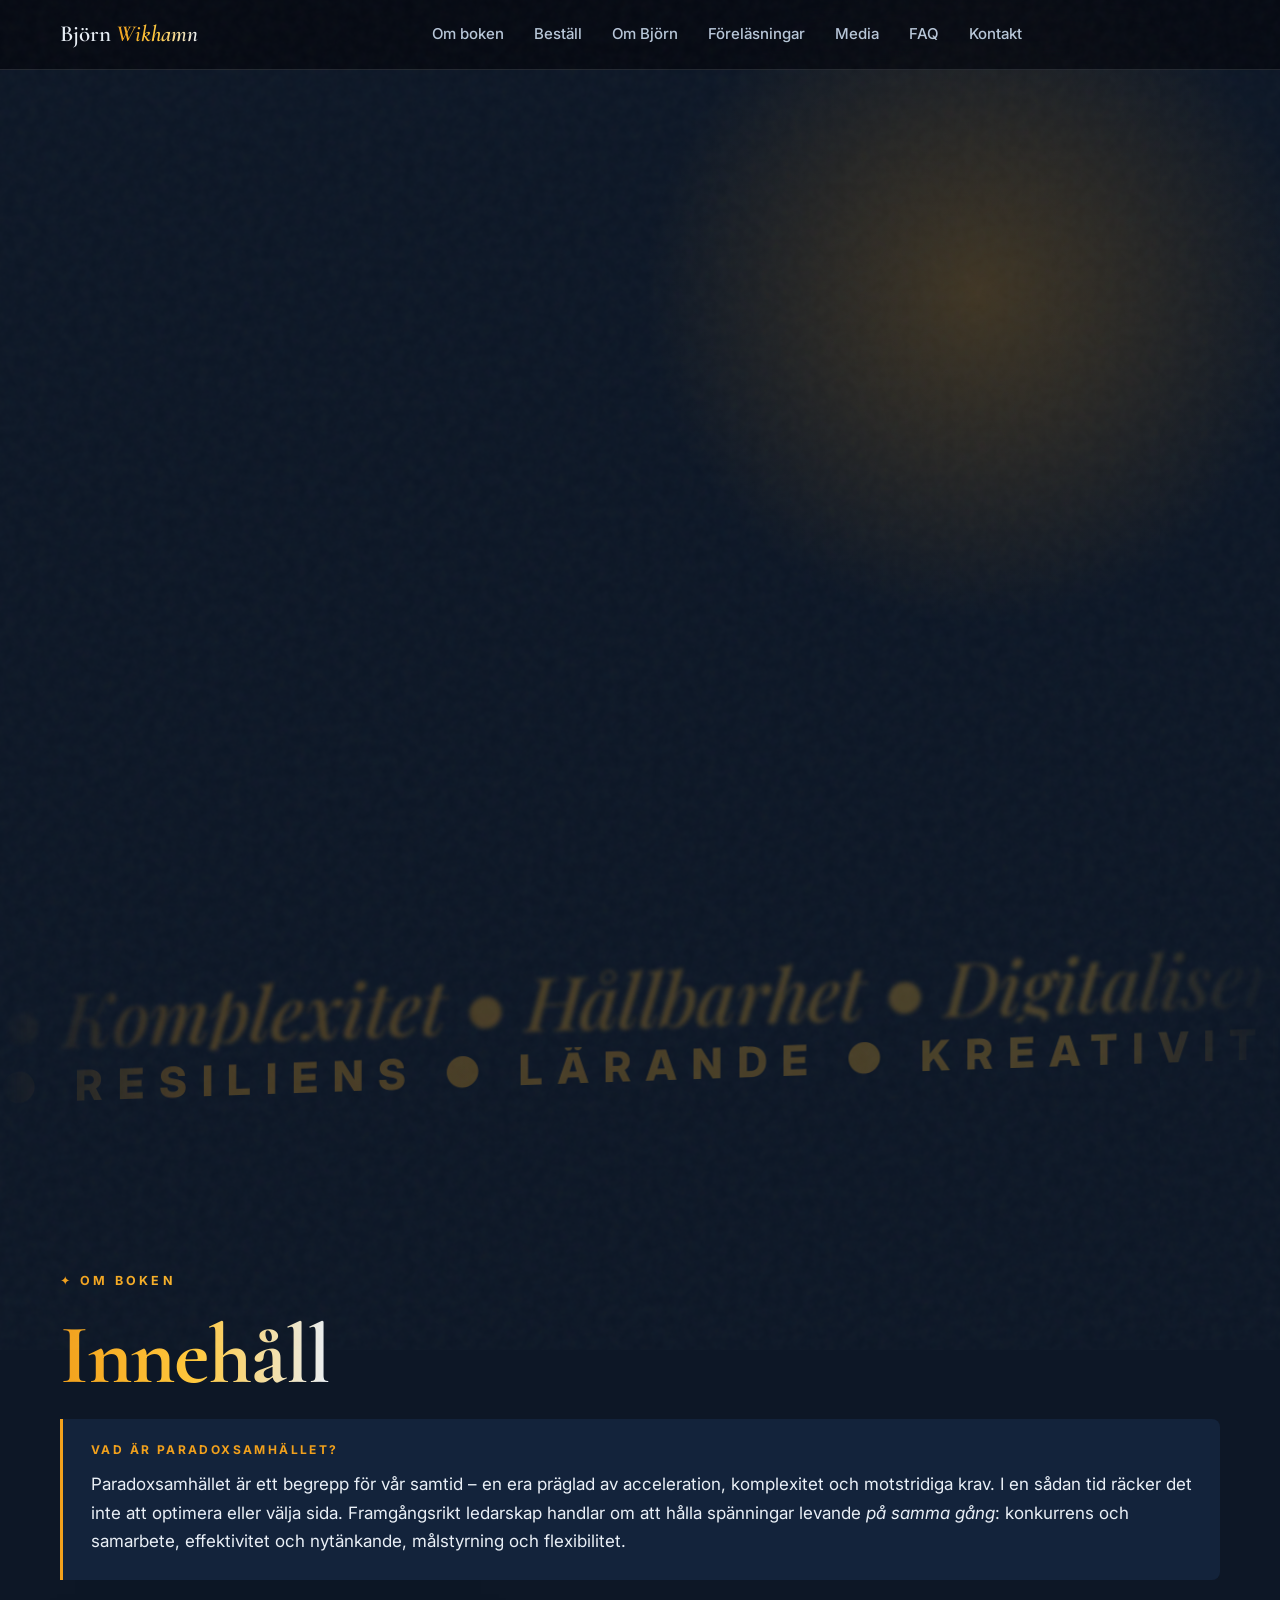
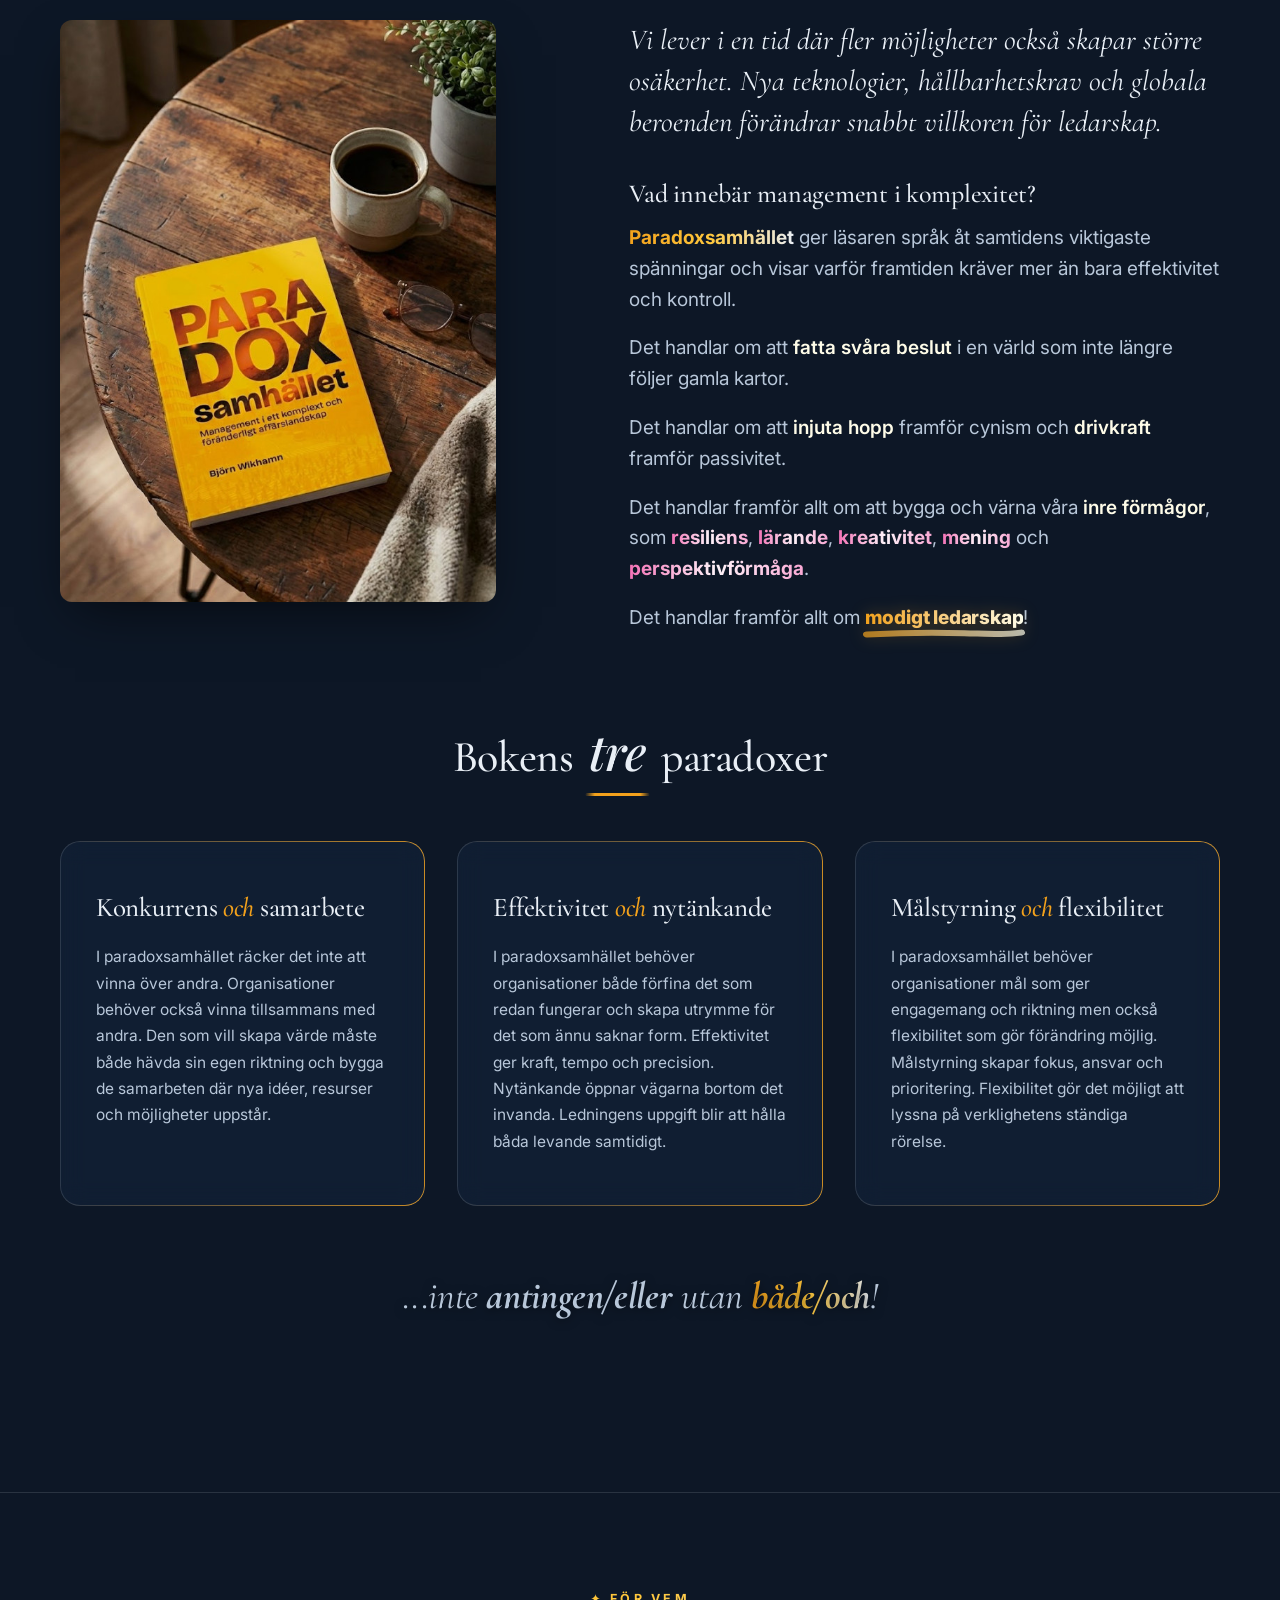
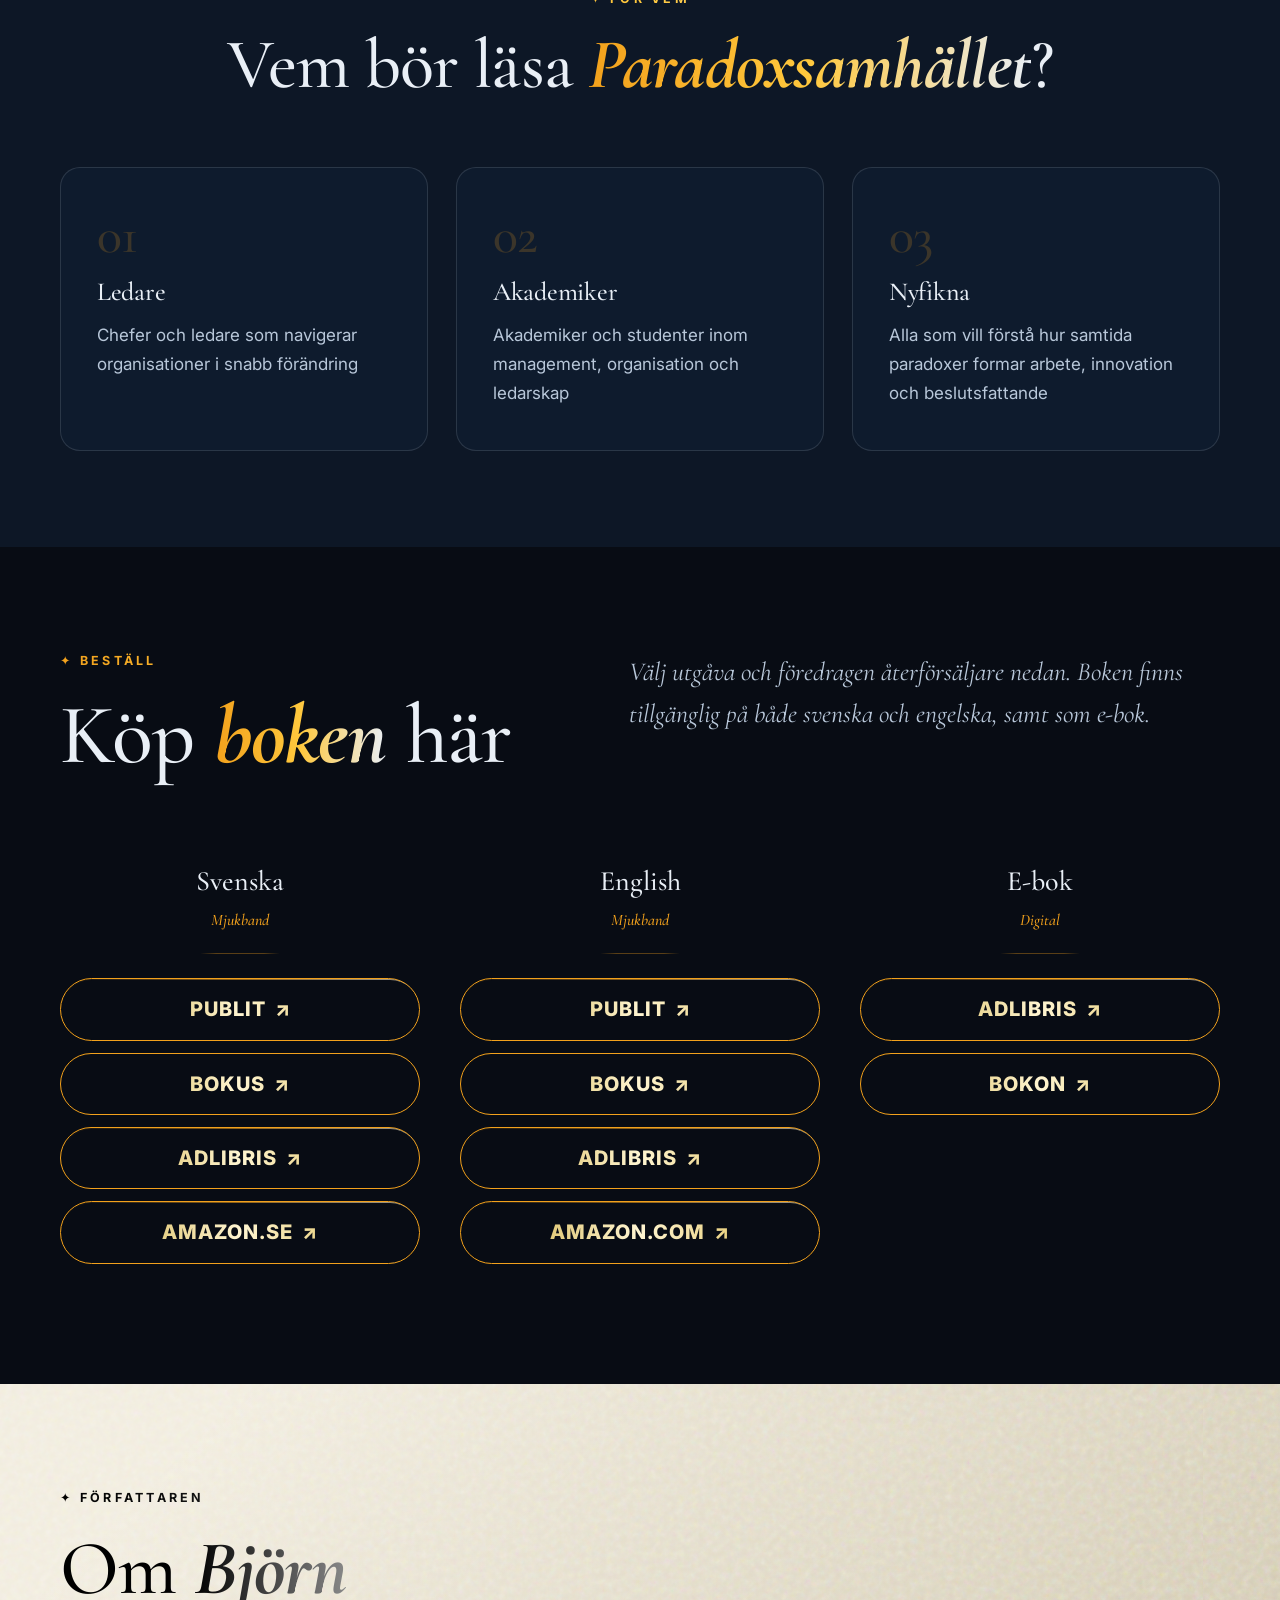
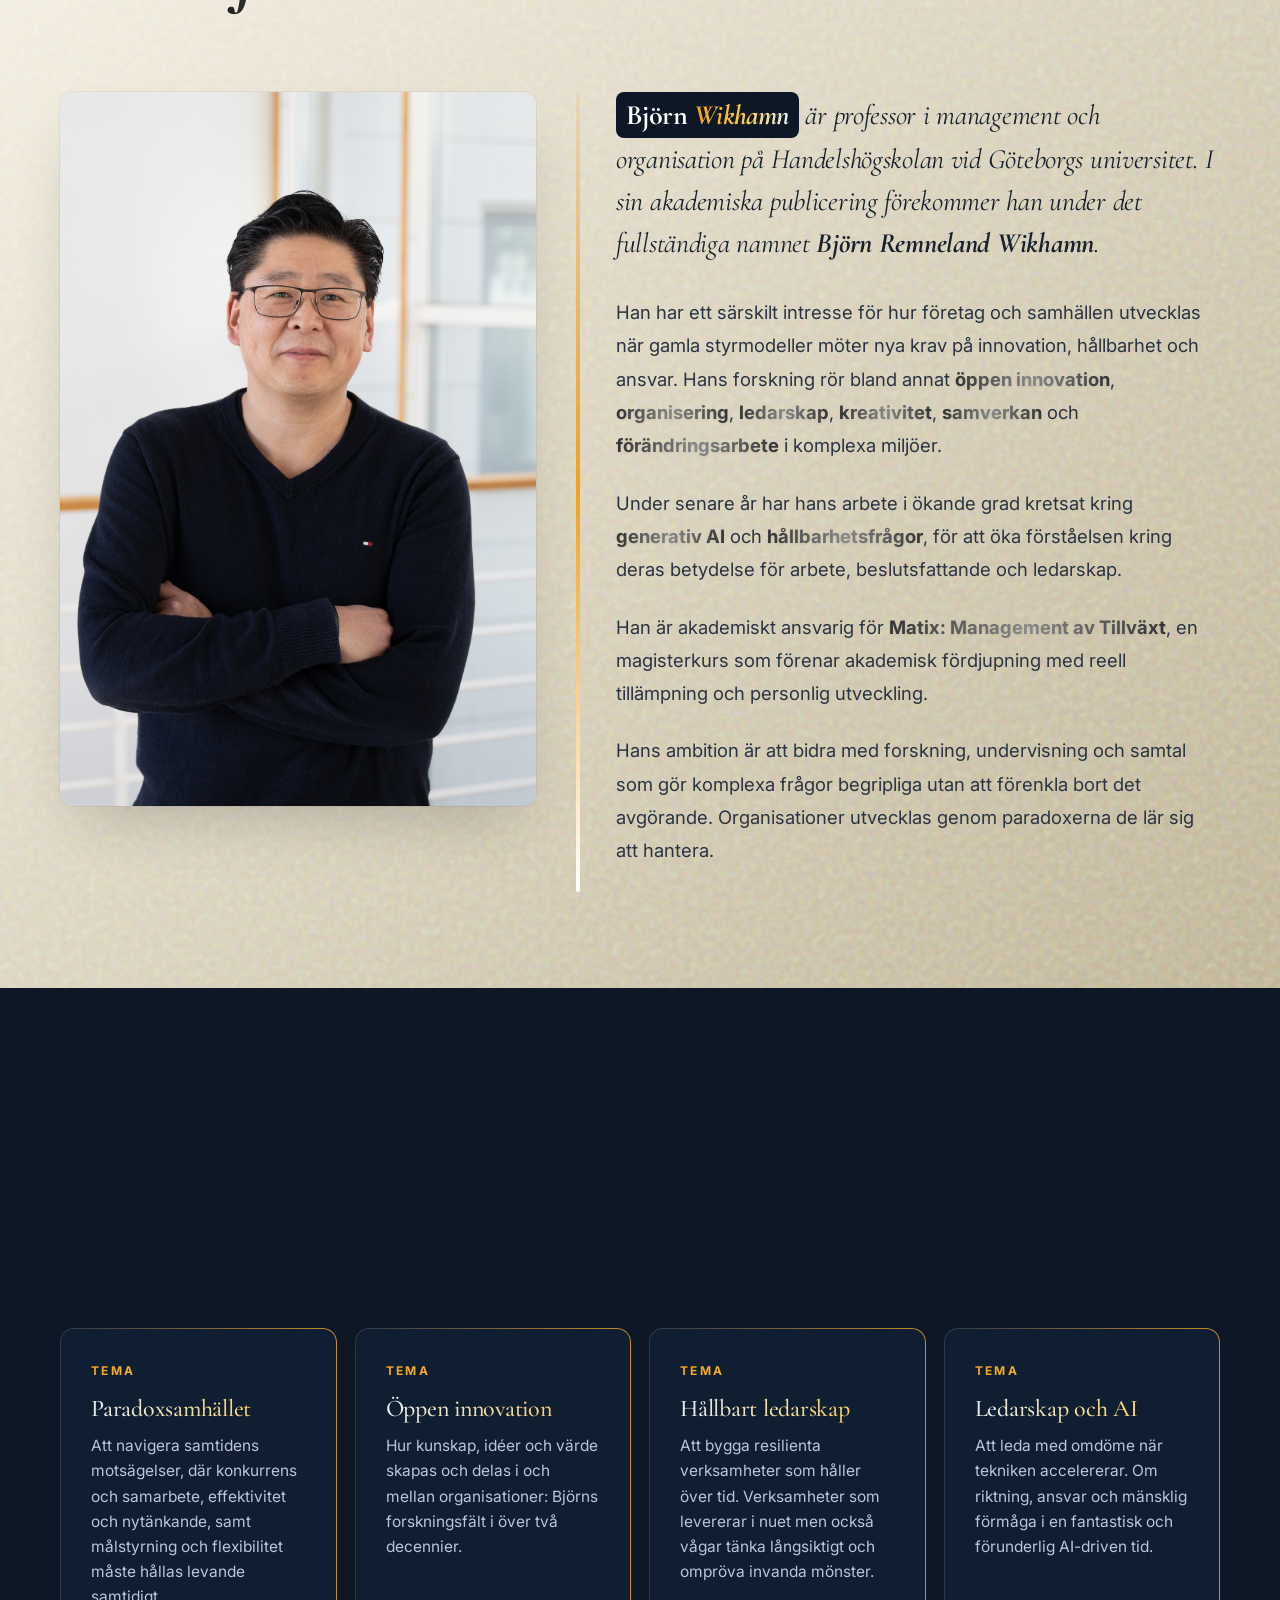
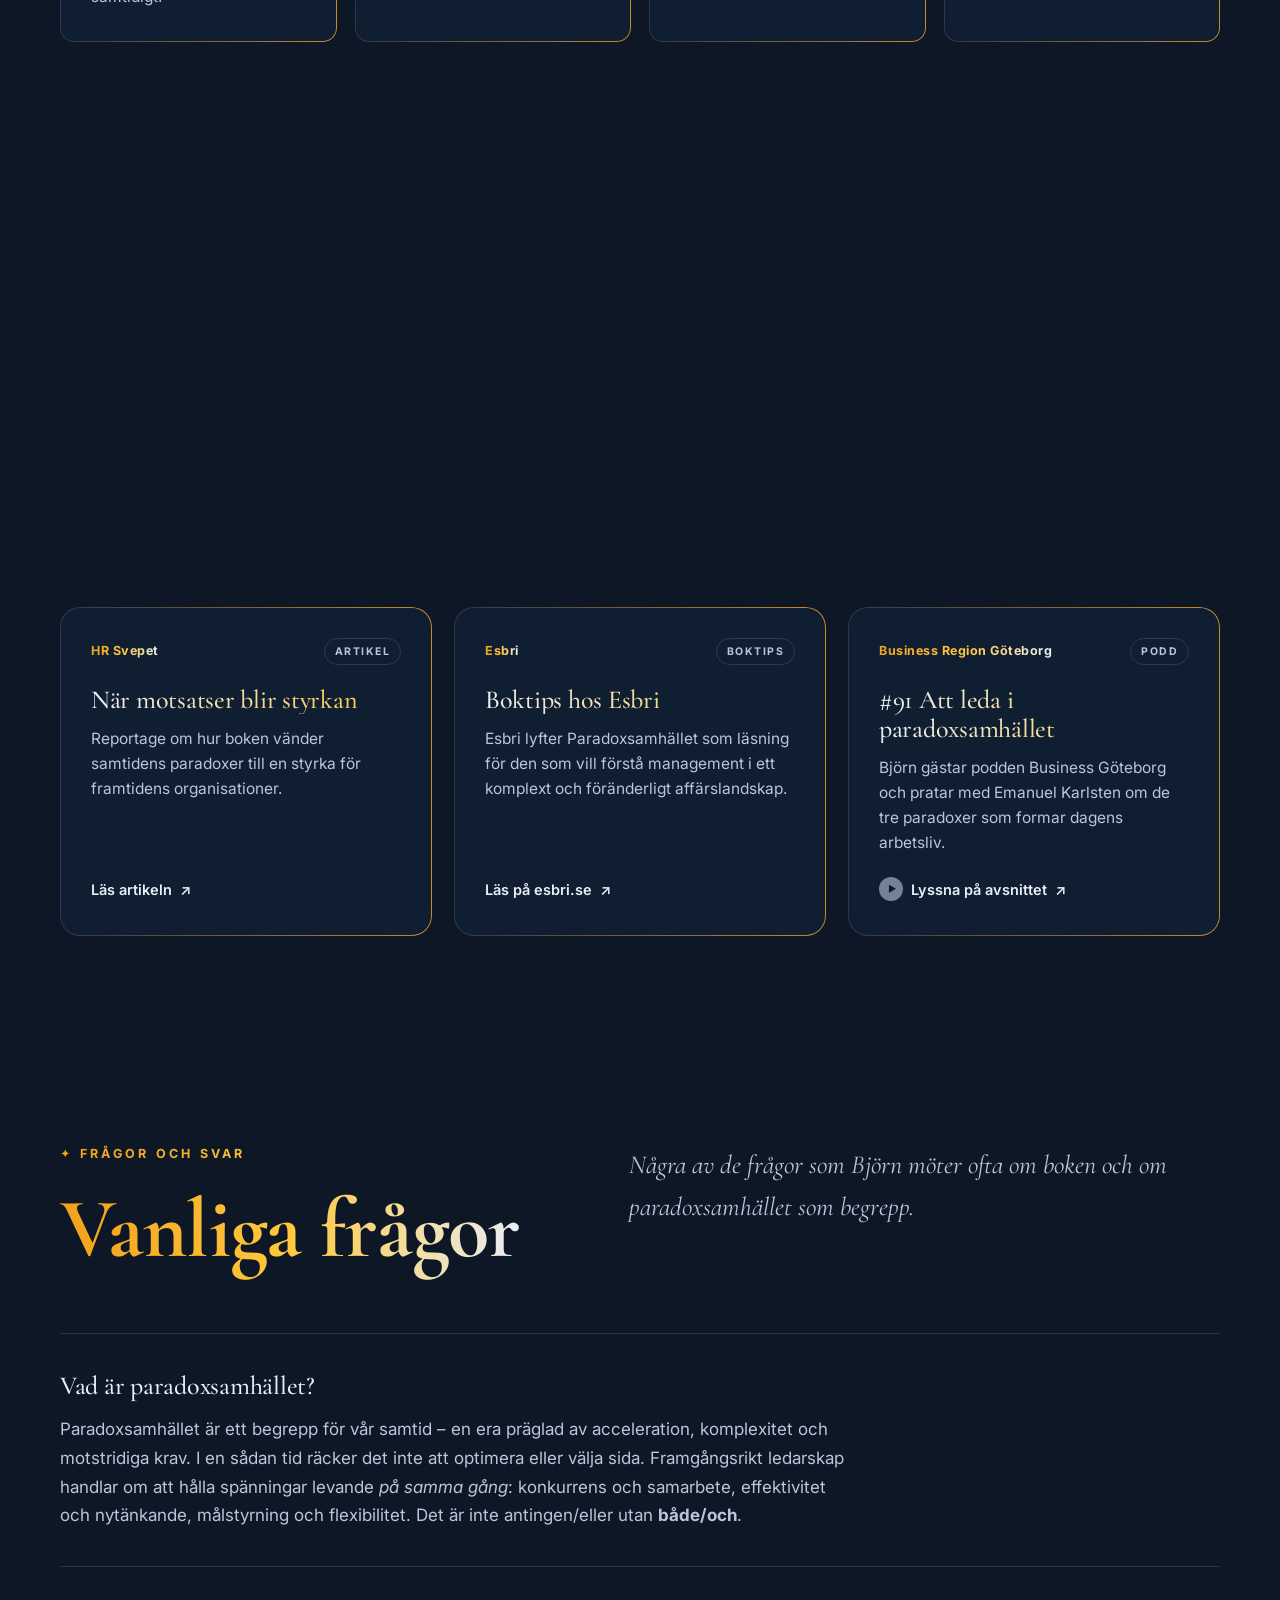
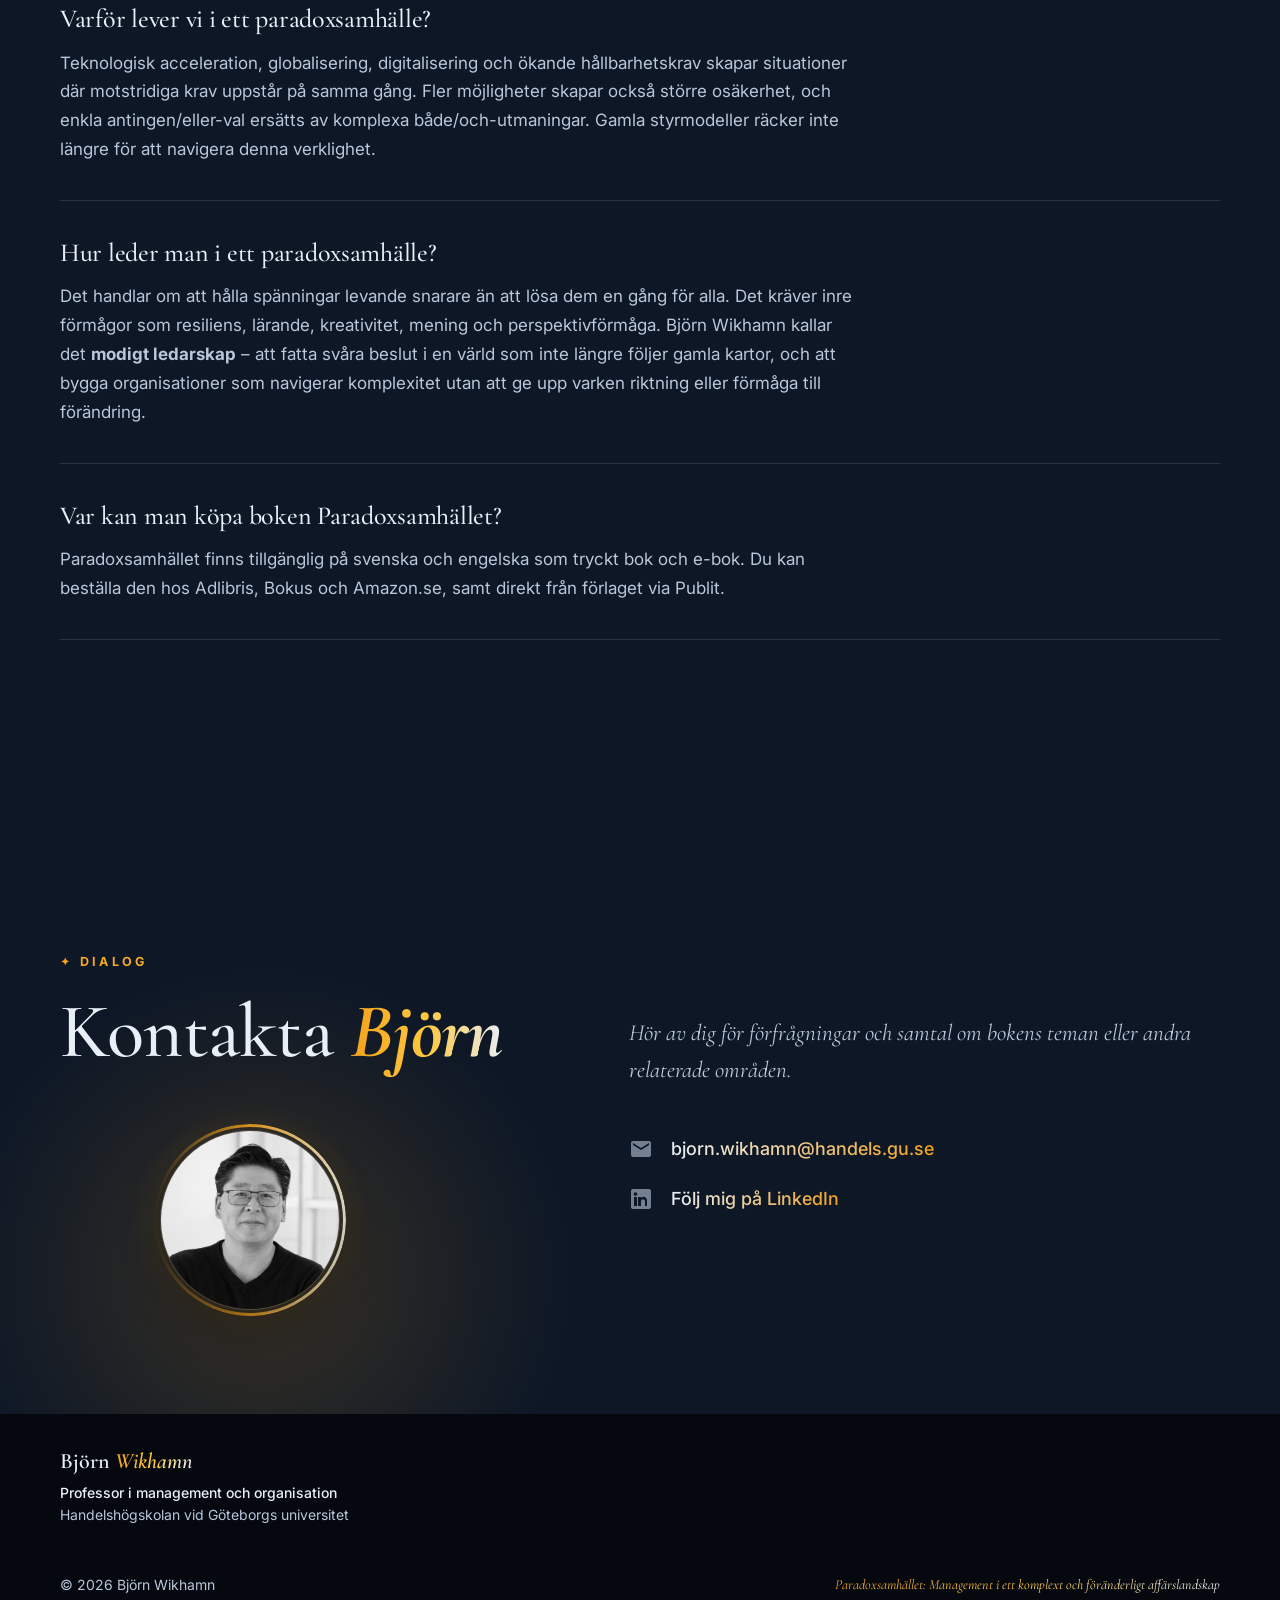
==== index.html @ 8b8cf449 "update" ====
<!DOCTYPE html>
<html lang="sv">
<head>
<meta charset="UTF-8" />
<meta name="viewport" content="width=device-width, initial-scale=1.0" />
<title>Paradoxsamhället: Management i komplexitet | Björn Wikhamn</title>
<meta name="description" content="Lär dig leda i en osäker värld. Paradoxsamhället av Björn Wikhamn ger dig konkreta verktyg för management i komplexitet. Läs mer och beställ boken här." />
<link rel="canonical" href="https://www.wikhamn.se/" />

<!-- Open Graph / Facebook -->
<meta property="og:type" content="website" />
<meta property="og:url" content="https://wikhamn.se/" />
<meta property="og:title" content="Paradoxsamhället — Björn Wikhamn" />
<meta property="og:description" content="En bok om samtidens motsägelser, organisationers vägval och människans försök att skapa mening i en tid av osäkerhet." />
<meta property="og:image" content="https://wikhamn.se/assets/paradox-cover.jpg" />

<!-- Twitter -->
<meta name="twitter:card" content="summary_large_image" />
<meta name="twitter:title" content="Paradoxsamhället — Björn Wikhamn" />
<meta name="twitter:description" content="Management i ett komplext och föränderligt affärslandskap." />
<meta name="twitter:image" content="https://wikhamn.se/assets/paradox-cover.jpg" />

<link rel="icon" href="assets/favicon.png" type="image/png" />

<link rel="preconnect" href="https://fonts.googleapis.com" />
<link rel="preconnect" href="https://fonts.gstatic.com" crossorigin />
<link href="https://fonts.googleapis.com/css2?family=Cormorant+Garamond:ital,wght@0,400;0,500;0,600;0,700;1,400;1,500&family=Inter:wght@300;400;500;600;700&family=Playfair+Display:ital,wght@1,500;1,600&display=swap" rel="stylesheet" />
<link rel="stylesheet" href="style.css" />
<script defer src="https://cloud.umami.is/script.js" data-website-id="0d0568e4-1bd4-48d3-adc8-68556b9bb7c6"></script>
<script type="application/ld+json">
[
  {
    "@context": "https://schema.org",
    "@type": "Person",
    "name": "Björn Wikhamn",
    "alternateName": "Björn Remneland Wikhamn",
    "givenName": "Björn",
    "familyName": "Wikhamn",
    "jobTitle": "Professor i management och organisation",
    "worksFor": {
      "@type": "EducationalOrganization",
      "name": "Handelshögskolan vid Göteborgs universitet",
      "url": "https://www.gu.se/handelshogskolan"
    },
    "url": "https://www.wikhamn.se/",
    "sameAs": [
      "https://www.linkedin.com/in/wikhamn/",
      "https://www.gu.se/om-universitetet/hitta-person/bjornremneland",
      "https://scholar.google.se/citations?user=eR6rpZMAAAAJ",
      "https://www.researchgate.net/profile/Bjoern-Wikhamn"
    ],
    "knowsAbout": ["management", "organisation", "öppen innovation", "ledarskap", "hållbarhet", "generativ AI", "paradoxsamhället"],
    "description": "Professor i management och organisation vid Handelshögskolan, Göteborgs universitet. Forskar och föreläser om hur arbete, innovation, teknik och ledarskap formas av de paradoxer som präglar vår samtid."
  },
  {
    "@context": "https://schema.org",
    "@type": "Book",
    "name": "Paradoxsamhället",
    "alternativeHeadline": "Management i ett komplext och föränderligt affärslandskap",
    "author": {
      "@type": "Person",
      "name": "Björn Wikhamn",
      "url": "https://www.wikhamn.se/"
    },
    "isbn": "9789153147947",
    "inLanguage": "sv",
    "datePublished": "2025",
    "url": "https://www.wikhamn.se/",
    "description": "En bok om management i ett komplext och föränderligt affärslandskap som utforskar tre centrala paradoxer: konkurrens och samarbete, effektivitet och nytänkande, målstyrning och flexibilitet.",
    "offers": [
      {
        "@type": "Offer",
        "url": "https://www.adlibris.com/sv/bok/paradoxsamhallet-management-i-ett-komplext-och-foranderligt-affarslandskap-9789153147947",
        "seller": { "@type": "Organization", "name": "Adlibris" }
      },
      {
        "@type": "Offer",
        "url": "https://www.bokus.com/bok/9789153147947/paradoxsamhallet-management-i-ett-komplext-och-foranderligt-affarslandskap",
        "seller": { "@type": "Organization", "name": "Bokus" }
      },
      {
        "@type": "Offer",
        "url": "https://www.amazon.se/Paradoxsamh%C3%A4llet-Management-komplext-f%C3%B6r%C3%A4nderligt-aff%C3%A4rslandskap/dp/9153147944",
        "seller": { "@type": "Organization", "name": "Amazon.se" }
      }
    ],
    "workExample": {
      "@type": "Book",
      "name": "Paradox Society",
      "alternativeHeadline": "Management in a Complex and Transformative Business Landscape",
      "isbn": "9789199057118",
      "inLanguage": "en",
      "datePublished": "2025"
    }
  },
  {
    "@context": "https://schema.org",
    "@type": "FAQPage",
    "mainEntity": [
      {
        "@type": "Question",
        "name": "Vad är paradoxsamhället?",
        "acceptedAnswer": {
          "@type": "Answer",
          "text": "Paradoxsamhället är ett begrepp för vår samtid – en era präglad av acceleration, komplexitet och motstridiga krav. I en sådan tid räcker det inte att optimera eller välja sida. Framgångsrikt ledarskap handlar om att hålla spänningar levande på samma gång: konkurrens och samarbete, effektivitet och nytänkande, målstyrning och flexibilitet. Det är inte antingen/eller utan både/och."
        }
      },
      {
        "@type": "Question",
        "name": "Varför lever vi i ett paradoxsamhälle?",
        "acceptedAnswer": {
          "@type": "Answer",
          "text": "Vi lever i ett paradoxsamhälle eftersom teknologisk acceleration, globalisering, digitalisering och ökande hållbarhetskrav skapar situationer där motstridiga krav uppstår på samma gång. Fler möjligheter skapar också större osäkerhet, och enkla antingen/eller-val ersätts av komplexa både/och-utmaningar. Gamla styrmodeller räcker inte längre för att navigera denna verklighet."
        }
      },
      {
        "@type": "Question",
        "name": "Hur leder man i ett paradoxsamhälle?",
        "acceptedAnswer": {
          "@type": "Answer",
          "text": "Att leda i ett paradoxsamhälle handlar om att hålla spänningar levande snarare än att lösa dem en gång för alla. Det kräver inre förmågor som resiliens, lärande, kreativitet, mening och perspektivförmåga. Professor Björn Wikhamn beskriver det som modigt ledarskap – att fatta svåra beslut i en värld som inte längre följer gamla kartor, och att bygga organisationer som navigerar komplexitet utan att ge upp varken riktning eller förmåga till förändring."
        }
      },
      {
        "@type": "Question",
        "name": "Var kan man köpa boken Paradoxsamhället?",
        "acceptedAnswer": {
          "@type": "Answer",
          "text": "Paradoxsamhället finns på svenska och engelska som tryckt bok och e-bok. Den kan beställas hos Adlibris (https://www.adlibris.com/sv/bok/paradoxsamhallet-management-i-ett-komplext-och-foranderligt-affarslandskap-9789153147947), Bokus (https://www.bokus.com/bok/9789153147947/paradoxsamhallet-management-i-ett-komplext-och-foranderligt-affarslandskap), Amazon.se och direkt från förlaget via Publit."
        }
      }
    ]
  }
]
</script>
</head>
<body>

<nav class="nav">
  <div class="nav-in">
    <a href="#top" class="brand">Björn <b>Wikhamn</b></a>
    <div class="menu" id="menu">
      <a href="#boken">Om boken</a>
      <a href="#store">Beställ</a>
      <a href="#bjorn">Om Björn</a>
      <a href="#forelasningar">Föreläsningar</a>
      <a href="#sagt">Media</a>
      <a href="#faq">FAQ</a>
      <a href="#kontakt">Kontakt</a>
    </div>
    <button class="nav-burger" aria-label="Öppna meny"><span></span><span></span><span></span></button>
  </div>
</nav>

<a id="top"></a>
<header class="hero">
  <div class="mouse-glow"></div>
  <div class="wrap hero-grid">
    <div class="hero-copy">
      <div class="eyebrow reveal" style="transition-delay: 0.05s">Ny bok · 2025</div>
      <h1 class="reveal" style="transition-delay: 0.1s">Paradox<span class="l2 it paradox-effect">samhället</span></h1>
      <p class="lead reveal" style="transition-delay: 0.15s">Paradoxsamhället är en bok av professor Björn Wikhamn om management i komplexitet. Den ger ledare och organisationer praktiska verktyg att navigera en modern värld präglad av motstridiga krav, snabb förändring och osäkerhet.</p>
      <p class="bio reveal" style="transition-delay: 0.2s"><span class="paradox-effect">Björn Wikhamn</span> är professor i management och organisation, föreläsare och författare. Han skriver och talar om hur arbete, innovation, teknik och ledarskap formas av de paradoxer som präglar vår samtid.</p>
      <div class="cta-row reveal" style="transition-delay: 0.25s">
        <a href="#boken" class="btn btn-gold">Utforska boken <span class="ar">↗</span></a>
        <a href="#kontakt" class="btn btn-ghost">Boka föreläsning</a>
      </div>
    </div>
    <div class="hero-art reveal">
      <div class="cover-stage">
        <img src="assets/paradox-cover.jpg" alt="Omslag till boken Paradoxsamhället av Björn Wikhamn" />
      </div>
    </div>
  </div>
</header>

<div class="marq">
  <div class="marq-row row-solid">
    <div class="marq-track">
      <span>● Komplexitet ● Hållbarhet ● Digitalisering ● AI ● Geopolitik ● Paradoxer ● Osäkerhet ● Acceleration</span>
      <span>● Komplexitet ● Hållbarhet ● Digitalisering ● AI ● Geopolitik ● Paradoxer ● Osäkerhet ● Acceleration</span>
    </div>
  </div>
  <div class="marq-row row-outline">
    <div class="marq-track">
      <span>● Resiliens ● Lärande ● Kreativitet ● Mening ● Perspektivförmåga ● Omdöme ● Ansvar ● Hopp ● Ledarskap</span>
      <span>● Resiliens ● Lärande ● Kreativitet ● Mening ● Perspektivförmåga ● Omdöme ● Ansvar ● Hopp ● Ledarskap</span>
    </div>
  </div>
</div>

<section id="boken">
  <div class="mouse-glow"></div>
  <div class="wrap">
    <div class="sec-head reveal">
      <div class="sec-title-area">
        <div class="sec-tag">✦ Om boken</div>
        <h2><span class="paradox-effect">Innehåll</span></h2>
      </div>
    </div>

    <div class="def-box reveal" style="transition-delay: 0.05s">
      <h2 class="def-q">Vad är Paradoxsamhället?</h2>
      <p>Paradoxsamhället är ett begrepp för vår samtid – en era präglad av acceleration, komplexitet och motstridiga krav. I en sådan tid räcker det inte att optimera eller välja sida. Framgångsrikt ledarskap handlar om att hålla spänningar levande <em>på samma gång</em>: konkurrens och samarbete, effektivitet och nytänkande, målstyrning och flexibilitet.</p>
    </div>

    <div class="sec-head" style="padding-top: 32px;">
      <div class="book-panel reveal" style="transition-delay: 0.1s">
        <img src="assets/bokbord.jpg" alt="Boken Paradoxsamhället på ett bord" loading="lazy" />
      </div>
      <div class="copy">
        <p class="intro-text reveal" style="transition-delay: 0.15s">Vi lever i en tid där fler möjligheter också skapar större osäkerhet. Nya teknologier, hållbarhetskrav och globala beroenden förändrar snabbt villkoren för ledarskap.</p>
        <h2 class="copy-h2 reveal" style="transition-delay: 0.175s">Vad innebär management i komplexitet?</h2>
        <p class="reveal" style="transition-delay: 0.2s"><span class="paradox-effect">Paradoxsamhället</span> ger läsaren språk åt samtidens viktigaste spänningar och visar varför framtiden kräver mer än bara effektivitet och kontroll.</p>
        <p class="reveal" style="transition-delay: 0.25s">Det handlar om att <span class="action-emphasis">fatta svåra beslut</span> i en värld som inte längre följer gamla kartor.</p>
        <p class="reveal" style="transition-delay: 0.3s">Det handlar om att <span class="action-emphasis">injuta hopp</span> framför cynism och <span class="action-emphasis">drivkraft</span> framför passivitet.</p>
        <p class="reveal" style="transition-delay: 0.35s">Det handlar framför allt om att bygga och värna våra <span class="action-emphasis">inre förmågor</span>, som <span class="paradox-effect subtle">resiliens</span>, <span class="paradox-effect subtle">lärande</span>, <span class="paradox-effect subtle">kreativitet</span>, <span class="paradox-effect subtle">mening</span> och <span class="paradox-effect subtle">perspektivförmåga</span>.</p>
        <p class="reveal" style="transition-delay: 0.4s">Det handlar framför allt om <span class="action-emphasis important">modigt ledarskap</span>!</p>
     </div>
    </div>

    <div class="themes">
      <h4 class="themes-subtitle reveal">Bokens <span class="theme-num">tre</span> paradoxer</h4>
      <div class="theme-list">
        <div class="theme reveal" style="transition-delay: 0.05s">
          <h3>Konkurrens <span class="it">och</span> samarbete</h3>
          <p>I paradoxsamhället räcker det inte att vinna över andra. Organisationer behöver också vinna tillsammans med andra. Den som vill skapa värde måste både hävda sin egen riktning och bygga de samarbeten där nya idéer, resurser och möjligheter uppstår.</p>
        </div>
        <div class="theme reveal" style="transition-delay: 0.1s">
          <h3>Effektivitet <span class="it">och</span> nytänkande</h3>
          <p>I paradoxsamhället behöver organisationer både förfina det som redan fungerar och skapa utrymme för det som ännu saknar form. Effektivitet ger kraft, tempo och precision. Nytänkande öppnar vägarna bortom det invanda. Ledningens uppgift blir att hålla båda levande samtidigt.</p>
        </div>
        <div class="theme reveal" style="transition-delay: 0.15s">
          <h3>Målstyrning <span class="it">och</span> flexibilitet</h3>
          <p>I paradoxsamhället behöver organisationer mål som ger engagemang och riktning men också flexibilitet som gör förändring möjlig. Målstyrning skapar fokus, ansvar och prioritering. Flexibilitet gör det möjligt att lyssna på verklighetens ständiga rörelse.</p>
        </div>
      </div>
      <p class="themes-footer reveal" style="transition-delay: 0.15s">...inte <b>antingen/eller</b> utan <span class="it"><b>både/och</b></span>!</p>
    </div>
  </div>
</section>

<section id="audience" class="audience">
  <div class="wrap">
    <div class="audience-head reveal">
      <div class="sec-tag">✦ För vem</div>
      <h2>Vem bör läsa <span class="it paradox-effect">Paradoxsamhället</span>?</h2>
    </div>
    <div class="aud-grid">
      <div class="aud-card reveal" style="transition-delay: 0.05s">
        <span class="aud-num">01</span>
        <h3>Ledare</h3>
        <p>Chefer och ledare som navigerar organisationer i snabb förändring</p>
      </div>
      <div class="aud-card reveal" style="transition-delay: 0.1s">
        <span class="aud-num">02</span>
        <h3>Akademiker</h3>
        <p>Akademiker och studenter inom management, organisation och ledarskap</p>
      </div>
      <div class="aud-card reveal" style="transition-delay: 0.15s">
        <span class="aud-num">03</span>
        <h3>Nyfikna</h3>
        <p>Alla som vill förstå hur samtida paradoxer formar arbete, innovation och beslutsfattande</p>
      </div>
    </div>
  </div>
</section>

<section id="store" class="store">
  <div class="mouse-glow"></div>
  <div class="wrap">
    <div class="sec-head reveal">
      <div class="sec-title-area">
        <div class="sec-tag">✦ Beställ</div>
        <h2>Köp <span class="it paradox-effect">boken</span> här</h2>
      </div>
      <div class="copy copy-reveal">
        <p>Välj utgåva och föredragen återförsäljare nedan. Boken finns tillgänglig på både svenska och engelska, samt som e-bok.</p>
      </div>
    </div>

    <div class="store-grid">
      <!-- Svenska -->
      <div class="store-col reveal" style="transition-delay: 0.1s">
        <div class="edition-label">Svenska <span>Mjukband</span></div>
        <div class="store-links">
          <a href="https://webshop.publit.com/webshop/5640/9789153147947/paradoxsamhallet-management-i-ett-komplext-och-foranderligt-affarslandskap" target="_blank" rel="noopener" class="btn btn-ghost">Publit <span class="ar">↗</span></a>
          <a href="https://www.bokus.com/bok/9789153147947/paradoxsamhallet-management-i-ett-komplext-och-foranderligt-affarslandskap" target="_blank" rel="noopener" class="btn btn-ghost">Bokus <span class="ar">↗</span></a>
          <a href="https://www.adlibris.com/sv/bok/paradoxsamhallet-management-i-ett-komplext-och-foranderligt-affarslandskap-9789153147947" target="_blank" rel="noopener" class="btn btn-ghost">Adlibris <span class="ar">↗</span></a>
          <a href="https://www.amazon.se/Paradoxsamh%C3%A4llet-Management-komplext-f%C3%B6r%C3%A4nderligt-aff%C3%A4rslandskap/dp/9153147944" target="_blank" rel="noopener" class="btn btn-ghost">Amazon.se <span class="ar">↗</span></a>
        </div>
      </div>

      <!-- English -->
      <div class="store-col reveal" style="transition-delay: 0.15s">
        <div class="edition-label">English <span>Mjukband</span></div>
        <div class="store-links">
          <a href="https://webshop.publit.com/webshop/5640/9789199057118/paradox-society-management-in-a-complex-and-transformative-business-landscape" target="_blank" rel="noopener" class="btn btn-ghost">Publit <span class="ar">↗</span></a>
          <a href="https://www.bokus.com/bok/9789199057118/paradox-society-management-in-a-complex-and-transformative-business-landscape" target="_blank" rel="noopener" class="btn btn-ghost">Bokus <span class="ar">↗</span></a>
          <a href="https://www.adlibris.com/sv/bok/paradox-society-management-in-a-complex-and-transformative-business-landscape-9789199057118" target="_blank" rel="noopener" class="btn btn-ghost">Adlibris <span class="ar">↗</span></a>
          <a href="https://www.amazon.com/dp/9199057123" target="_blank" rel="noopener" class="btn btn-ghost">Amazon.com <span class="ar">↗</span></a>
        </div>
      </div>

      <!-- E-bok -->
      <div class="store-col reveal" style="transition-delay: 0.2s">
        <div class="edition-label">E-bok <span>Digital</span></div>
        <div class="store-links">
          <a href="https://www.adlibris.com/sv/bok/paradoxsamhallet-management-i-ett-komplext-och-foranderligt-affarslandskap-9789153147947" target="_blank" rel="noopener" class="btn btn-ghost">Adlibris <span class="ar">↗</span></a>
          <a href="https://bokon.se/ebocker/other/paradoxsamhallet_bjorn-wikhamn/" target="_blank" rel="noopener" class="btn btn-ghost">Bokon <span class="ar">↗</span></a>
        </div>
      </div>
    </div>
  </div>
</section>

<section id="bjorn" class="bjorn">
  <div class="mouse-glow blue-glow"></div>
  <div class="wrap">
    <div class="sec-head reveal">
      <div class="sec-title-area">
        <div class="sec-tag">✦ Författaren</div>
        <h2>Om <span class="it paradox-effect">Björn</span></h2>
      </div>
    </div>
    <div class="bjorn-grid" style="padding: 40px 0 96px">
      <div class="bjorn-photo reveal" style="transition-delay: 0.1s">
        <img src="assets/bjorn.jpg" alt="Porträtt av Björn Wikhamn, professor och författare" loading="lazy" />
      </div>
      <div class="bjorn-bio-text">
        <div class="copy" style="margin-bottom: 24px;">
          <p class="bjorn-lead reveal" style="transition-delay: 0.15s"><span class="bjorn-name">Björn <span class="it">Wikhamn</span></span> är professor i management och organisation på Handelshögskolan vid Göteborgs universitet. I sin akademiska publicering förekommer han under det fullständiga namnet <strong>Björn Remneland Wikhamn</strong>.</p>
          <p class="reveal" style="transition-delay: 0.2s">Han har ett särskilt intresse för hur företag och samhällen utvecklas när gamla styrmodeller möter nya krav på innovation, hållbarhet och ansvar. Hans forskning rör bland annat <span class="action-emphasis">öppen innovation</span>, <span class="action-emphasis">organisering</span>, <span class="action-emphasis">ledarskap</span>, <span class="action-emphasis">kreativitet</span>, <span class="action-emphasis">samverkan</span> och <span class="action-emphasis">förändringsarbete</span> i komplexa miljöer.</p>
          <p class="reveal" style="transition-delay: 0.25s">Under senare år har hans arbete i ökande grad kretsat kring <span class="action-emphasis">generativ AI</span> och <span class="action-emphasis">hållbarhetsfrågor</span>, för att öka förståelsen kring deras betydelse för arbete, beslutsfattande och ledarskap.</p>
          <p class="reveal" style="transition-delay: 0.3s">Han är akademiskt ansvarig för <a href="https://www.matix.se" target="_blank" rel="noopener" class="action-emphasis matix-link">Matix: Management av Tillväxt</a>, en magisterkurs som förenar akademisk fördjupning med reell tillämpning och personlig utveckling.</p>
          <p class="reveal" style="transition-delay: 0.35s">Hans ambition är att bidra med forskning, undervisning och samtal som gör komplexa frågor begripliga utan att förenkla bort det avgörande. Organisationer utvecklas genom paradoxerna de lär sig att hantera.</p>
        </div>
      </div>
    </div>
 
</section>

<section id="forelasningar" class="lect">
  <div class="mouse-glow"></div>
  <div class="wrap">
    <div class="sec-head" style="padding-top:0">
      <div class="sec-title-area reveal">
        <div class="sec-tag">✦ På scenen</div>
        <h2><span class="paradox-effect">Föreläsningar</span></h2>
      </div>
      <div class="copy copy-reveal reveal" style="transition-delay: 0.1s"><p>Björn föreläser för lärosäten, ledningsgrupper och organisationer. Varje engagemang specialanpassas efter er kontext och era önskemål, från korta keynotes till längre samtal och workshops. Några exempel på teman finns nedan.</p></div>
    </div>
    <div class="lect-grid">
      <div class="lcard reveal" style="transition-delay: 0.1s"><div class="k">Tema</div><h3>Paradoxsamhället</h3><p>Att navigera samtidens motsägelser, där konkurrens och samarbete, effektivitet och nytänkande, samt målstyrning och flexibilitet måste hållas levande samtidigt.</p></div>
      <div class="lcard reveal" style="transition-delay: 0.15s"><div class="k">Tema</div><h3>Öppen innovation</h3><p>Hur kunskap, idéer och värde skapas och delas i och mellan organisationer: Björns forskningsfält i över två decennier.</p></div>
      <div class="lcard reveal" style="transition-delay: 0.2s"><div class="k">Tema</div><h3>Hållbart ledarskap</h3><p>Att bygga resilienta verksamheter som håller över tid. Verksamheter som levererar i nuet men också vågar tänka långsiktigt och ompröva invanda mönster.</p></div>
      <div class="lcard reveal" style="transition-delay: 0.25s"><div class="k">Tema</div><h3>Ledarskap och AI</h3><p>Att leda med omdöme när tekniken accelererar. Om riktning, ansvar och mänsklig förmåga i en fantastisk och förunderlig AI-driven tid.</p></div>
    </div>
    <div class="lect-foot reveal" style="transition-delay: 0.3s">
      <p>Vill ni prata om en föreläsning eller annat engagemang?</p>
      <a href="#kontakt" class="btn btn-gold">Kontakta Björn<span class="ar">↗</span></a>
    </div>
  </div>
</section>

<section id="sagt" class="sagt">
  <div class="mouse-glow"></div>
  <div class="wrap">
    <div class="sec-head" style="padding-top:0">
      <div class="sec-title-area reveal">
        <div class="sec-tag">✦ Röster</div>
        <h2><span class="paradox-effect">Sagt om boken</span></h2>
      </div>
      <div class="copy copy-reveal reveal" style="transition-delay: 0.1s"><p>Paradoxsamhället har uppmärksammats i press och i poddar. Ett urval av röster och samtal om boken finns nedan.</p></div>
    </div>
    <div class="sagt-grid">
      <a class="scard reveal" style="transition-delay: 0.1s" href="https://www.hrsvepet.se/artikel/nar-motsatser-blir-styrkan-paradoxsamhallet" target="_blank" rel="noopener">
        <div class="scard-top"><span class="src">HR Svepet</span><span class="kind">Artikel</span></div>
        <h3>När motsatser blir styrkan</h3>
        <p>Reportage om hur boken vänder samtidens paradoxer till en styrka för framtidens organisationer.</p>
        <span class="saction">Läs artikeln <span class="ar">↗</span></span>
      </a>
      <a class="scard reveal" style="transition-delay: 0.15s" href="https://esbri.se/boktips/paradoxsamhallet-management-i-ett-komplext-och-foranderligt-affarslandskap/" target="_blank" rel="noopener">
        <div class="scard-top"><span class="src">Esbri</span><span class="kind">Boktips</span></div>
        <h3>Boktips hos Esbri</h3>
        <p>Esbri lyfter Paradoxsamhället som läsning för den som vill förstå management i ett komplext och föränderligt affärslandskap.</p>
        <span class="saction">Läs på esbri.se <span class="ar">↗</span></span>
      </a>
      <a class="scard scard-pod reveal" style="transition-delay: 0.2s" href="https://www.businessregiongoteborg.se/podcasts/91-att-leda-i-paradoxsamhallet-bjorn-wikhamn-professor" target="_blank" rel="noopener">
        <div class="scard-top"><span class="src">Business Region Göteborg</span><span class="kind">Podd</span></div>
        <h3>#91 Att leda i paradoxsamhället</h3>
        <p>Björn gästar podden Business Göteborg och pratar med Emanuel Karlsten om de tre paradoxer som formar dagens arbetsliv.</p>
        <span class="saction"><span class="play">▶</span> Lyssna på avsnittet <span class="ar">↗</span></span>
      </a>
    </div>
  </div>
</section>

<section id="faq" class="faq">
  <div class="mouse-glow"></div>
  <div class="wrap">
    <div class="sec-head" style="padding-top:0">
      <div class="sec-title-area reveal">
        <div class="sec-tag">✦ Frågor och svar</div>
        <h2><span class="paradox-effect">Vanliga frågor</span></h2>
      </div>
      <div class="copy copy-reveal reveal" style="transition-delay: 0.1s"><p>Några av de frågor som Björn möter ofta om boken och om paradoxsamhället som begrepp.</p></div>
    </div>
    <div class="faq-list">
      <div class="faq-item reveal" style="transition-delay: 0.05s">
        <h3>Vad är paradoxsamhället?</h3>
        <p>Paradoxsamhället är ett begrepp för vår samtid – en era präglad av acceleration, komplexitet och motstridiga krav. I en sådan tid räcker det inte att optimera eller välja sida. Framgångsrikt ledarskap handlar om att hålla spänningar levande <em>på samma gång</em>: konkurrens och samarbete, effektivitet och nytänkande, målstyrning och flexibilitet. Det är inte antingen/eller utan <strong>både/och</strong>.</p>
      </div>
      <div class="faq-item reveal" style="transition-delay: 0.1s">
        <h3>Varför lever vi i ett paradoxsamhälle?</h3>
        <p>Teknologisk acceleration, globalisering, digitalisering och ökande hållbarhetskrav skapar situationer där motstridiga krav uppstår på samma gång. Fler möjligheter skapar också större osäkerhet, och enkla antingen/eller-val ersätts av komplexa både/och-utmaningar. Gamla styrmodeller räcker inte längre för att navigera denna verklighet.</p>
      </div>
      <div class="faq-item reveal" style="transition-delay: 0.15s">
        <h3>Hur leder man i ett paradoxsamhälle?</h3>
        <p>Det handlar om att hålla spänningar levande snarare än att lösa dem en gång för alla. Det kräver inre förmågor som resiliens, lärande, kreativitet, mening och perspektivförmåga. Björn Wikhamn kallar det <strong>modigt ledarskap</strong> – att fatta svåra beslut i en värld som inte längre följer gamla kartor, och att bygga organisationer som navigerar komplexitet utan att ge upp varken riktning eller förmåga till förändring.</p>
      </div>
      <div class="faq-item reveal" style="transition-delay: 0.2s">
        <h3>Var kan man köpa boken Paradoxsamhället?</h3>
        <p>Paradoxsamhället finns tillgänglig på svenska och engelska som tryckt bok och e-bok. Du kan beställa den hos <a href="https://www.adlibris.com/sv/bok/paradoxsamhallet-management-i-ett-komplext-och-foranderligt-affarslandskap-9789153147947" target="_blank" rel="noopener">Adlibris</a>, <a href="https://www.bokus.com/bok/9789153147947/paradoxsamhallet-management-i-ett-komplext-och-foranderligt-affarslandskap" target="_blank" rel="noopener">Bokus</a> och <a href="https://www.amazon.se/Paradoxsamh%C3%A4llet-Management-komplext-f%C3%B6r%C3%A4nderligt-aff%C3%A4rslandskap/dp/9153147944" target="_blank" rel="noopener">Amazon.se</a>, samt direkt från förlaget via <a href="https://webshop.publit.com/webshop/5640/9789153147947/paradoxsamhallet-management-i-ett-komplext-och-foranderligt-affarslandskap" target="_blank" rel="noopener">Publit</a>.</p>
      </div>
    </div>
  </div>
</section>

<section id="kontakt" class="contact">
  <div class="mouse-glow"></div>
  <div class="wrap">
    <div class="sec-head">
      <div class="sec-title-area reveal">
        <div class="sec-tag">✦ Dialog</div>
        <h2>Kontakta <span class="it paradox-effect">Björn</span></h2>
      </div>
      <div class="copy copy-reveal reveal" style="transition-delay: 0.1s">
        <p>Hör av dig för förfrågningar och samtal om bokens teman eller andra relaterade områden.</p>
      </div>
    </div>
    <div class="contact-inner" style="padding-top: 40px">
      <div class="contact-portrait reveal" style="transition-delay: 0.1s">
        <img src="assets/bjorn_sv.jpg" alt="Björn Wikhamn" loading="lazy" />
      </div>
      <div class="contact-details reveal" style="transition-delay: 0.15s">
        <a href="mailto:bjorn.wikhamn@handels.gu.se" class="contact-link-item">
          <svg viewBox="0 0 24 24" aria-hidden="true"><path d="M20 4H4c-1.1 0-1.99.9-1.99 2L2 18c0 1.1.9 2 2 2h16c1.1 0 2-.9 2-2V6c0-1.1-.9-2-2-2zm0 4l-8 5-8-5V6l8 5 8-5v2z"/></svg>
          <span>bjorn.wikhamn@handels.gu.se</span>
        </a>
        <a href="https://www.linkedin.com/in/wikhamn/" target="_blank" rel="noopener" class="contact-link-item">
          <svg viewBox="0 0 24 24" aria-hidden="true"><path d="M20,2H4C2.9,2,2,2.9,2,4v16c0,1.1,0.9,2,2,2h16c1.1,0,2-0.9,2-2V4C22,2.9,21.1,2,20,2z M8,19H5v-9h3V19z M6.5,8.8C5.5,8.8,4.7,8,4.7,7s0.8-1.8,1.8-1.8S8.3,6,8.3,7S7.5,8.8,6.5,8.8z M19,19h-3v-4.7c0-1.1-0.9-2-2-2s-2,0.9-2,2V19h-3v-9h3v1.2c0.5-0.8,1.4-1.4,2.5-1.4c1.9,0,3.5,1.6,3.5,3.5V19z"/></svg>
          <span>Följ mig på LinkedIn</span>
        </a>
      </div>
    </div>
  </div>
</section>

<footer>
  <div class="wrap foot-grid">
    <div class="foot-brand">
      <a href="#top" class="brand">Björn <b>Wikhamn</b></a>
      <p>Professor i management och organisation</p>
      <p>Handelshögskolan vid Göteborgs universitet</p>
    </div>
  </div>
  <div class="wrap foot-in">
    <span>© 2026 Björn Wikhamn</span>
    <span class="mid">Paradoxsamhället: Management i ett komplext och föränderligt affärslandskap</span>
  </div>
</footer>
<script src="script.js"></script>

</body>
</html>
---- style.css ----
:root{
  --bg:#0D1726;
  --bg-2:#13233B;
  --bg-3:#1D3454;
  --cream:#E9EFF6;
  --cream-2:#F1ECDE;
  --muted:#B8C7D9;
  --gold:#F2A11C;
  --amber:#E78A2A;
  --yellow:#FFC83D;
  --line:rgba(233,239,246,.13);
  --serif:"Cormorant Garamond",serif;
  --display:"Playfair Display", serif;
  --sans:"Inter",system-ui,sans-serif;
}
*{margin:0;padding:0;box-sizing:border-box}
html{scroll-behavior:smooth;overflow-x:hidden}
body{background:var(--bg);color:var(--cream);font-family:var(--sans);font-size:18px;line-height:1.62;-webkit-font-smoothing:antialiased;overflow-x:hidden;position:relative;width:100%}

/* Global Grain/Noise Overlay */
body::after {
  content: "";
  position: fixed;
  top: -50%;
  left: -50%;
  width: 200%;
  height: 200%;
  z-index: 9999; /* Ligger över allt annat */
  pointer-events: none; /* Tillåter klick igenom filtret */
  opacity: 0.035; /* Extremt subtilt - justera vid behov */
  background-image: url("data:image/svg+xml,%3Csvg viewBox='0 0 256 256' xmlns='http://www.w3.org/2000/svg'%3E%3Cfilter id='noiseFilter'%3E%3CfeTurbulence type='fractalNoise' baseFrequency='0.65' numOctaves='3' stitchTiles='stitch'/%3E%3C/filter%3E%3Crect width='100%25' height='100%25' filter='url(%23noiseFilter)'/%3E%3C/svg%3E");
  animation: grain-jitter 1s steps(6) infinite;
}

@keyframes grain-jitter {
  0%, 100% { transform: translate(0, 0); }
  10% { transform: translate(-1%, -2%); }
  30% { transform: translate(2%, -1%); }
  50% { transform: translate(-2%, 2%); }
  70% { transform: translate(1%, 1%); }
  90% { transform: translate(-1%, -1%); }
}

img{display:block;max-width:100%;height:auto;image-rendering:-webkit-optimize-contrast}
a{color:inherit;text-decoration:none}
.wrap{max-width:1240px;margin:0 auto;padding:0 40px}
.eyebrow{font-size:12.5px;letter-spacing:.26em;text-transform:uppercase;font-weight:600;color:var(--gold);display:flex;align-items:center;gap:15px;animation:eyebrow-pulse 4s ease-in-out infinite, paradox-shimmer 8s linear infinite;background:linear-gradient(90deg,var(--gold),var(--yellow),var(--cream),var(--yellow),var(--gold));background-size:200% auto;-webkit-background-clip:text;-webkit-text-fill-color:transparent}
.eyebrow::before{content:"";width:38px;height:1.5px;background:var(--gold)}
h1,h2,h3{font-family:var(--serif);font-weight:500;line-height:1.2;letter-spacing:-.01em}
.it{font-style:italic;color:var(--gold);background:linear-gradient(90deg,var(--gold),var(--yellow),var(--cream),var(--yellow),var(--gold));background-size:200% auto;-webkit-background-clip:text;-webkit-text-fill-color:transparent;animation:paradox-shimmer 8s linear infinite}

.nav{position:fixed;top:0;left:0;right:0;z-index:50;background:rgba(5,8,15,0.8);backdrop-filter:blur(16px);border-bottom:1px solid var(--line)}
.nav-in{max-width:1240px;margin:0 auto;padding:16px 40px;display:grid;grid-template-columns:2fr auto 1fr;align-items:center;gap:24px}
.brand{font-family:var(--serif);font-size:23px;font-weight:600;letter-spacing:0;white-space:nowrap;color:var(--cream)}
.brand b{color:var(--gold);font-weight:600;font-style:italic;background:linear-gradient(90deg,var(--gold),var(--yellow),var(--cream),var(--yellow),var(--gold));background-size:200% auto;-webkit-background-clip:text;-webkit-text-fill-color:transparent;animation:paradox-shimmer 8s linear infinite}
.menu{display:flex;gap:30px;font-size:15px;font-weight:500;color:var(--muted)}
.menu a{position:relative;padding:4px 0;transition:color .2s;white-space:nowrap}
.menu a::after{content:"";position:absolute;left:0;bottom:-2px;width:0;height:1.5px;background:var(--gold);transition:width .25s}
.menu a:hover{color:var(--cream)}.menu a:hover::after{width:100%}
.btn{display:inline-flex;align-items:center;gap:9px;font-family:var(--sans);font-weight:600;font-size:15px;border-radius:100px;padding:12px 22px;cursor:pointer;border:1.5px solid transparent;transition:transform .18s,background .2s,color .2s,box-shadow .2s;white-space:nowrap;position:relative}
.btn::after {
  content: "";
  position: absolute;
  inset: -1.5px;
  border-radius: inherit;
  padding: 1.5px;
  background: linear-gradient(90deg, transparent, var(--gold), #FEFCE8, var(--gold), transparent);
  background-size: 200% 100%;
  -webkit-mask: linear-gradient(#fff 0 0) content-box, linear-gradient(#fff 0 0);
  mask: linear-gradient(#fff 0 0) content-box, linear-gradient(#fff 0 0);
  -webkit-mask-composite: xor;
  mask-composite: exclude;
  animation: paradox-shimmer 4s linear infinite;
  pointer-events: none;
  opacity: 0.6;
  transition: opacity 0.3s ease;
}
.btn:hover::after {
  opacity: 1;
  animation: paradox-shimmer 4s linear infinite, border-glow-pulse 2s ease-in-out infinite;
}
.btn .ar{transition:transform .2s}.btn:hover .ar{transform:translate(2px,-2px)}
.btn-gold{background:linear-gradient(90deg, var(--yellow), #FFF5D1, var(--yellow));background-size:200% auto;animation:paradox-shimmer 3s linear infinite;color:#1a1206;box-shadow:0 8px 26px -8px rgba(242,161,28,.55)}
.btn-gold:hover{transform:translateY(-2px)}
.btn-ghost{background:transparent;color:var(--cream);border-color:var(--line)}
.btn-ghost:hover{border-color:var(--gold);color:var(--gold)}
.btn-dark{background:var(--bg);color:var(--cream)}
.btn-dark:hover{background:#000}
.nav .btn{padding:11px 20px}

/* MOUSE EFFECTS */
.mouse-glow {
  position: absolute;
  width: 600px;
  height: 600px;
  background: radial-gradient(circle, rgba(242, 161, 28, 0.12) 0%, rgba(242, 161, 28, 0) 70%);
  border-radius: 50%;
  pointer-events: none;
  z-index: 1;
  filter: blur(40px);
  opacity: 0;
  transition: opacity 0.5s ease;
  transform: translate(-50%, -50%);
}

/* Golden Particles (Point 6) */
.hero-particles, .marq-particles {
  position: absolute;
  inset: 0;
  pointer-events: none;
  z-index: 1; /* Höj upp dem från botten */
  overflow: hidden;
}

.particle {
  position: absolute;
  background: var(--gold);
  border-radius: 50%;
  filter: blur(1.5px);
  opacity: 0;
  animation: particle-float linear infinite;
  box-shadow: 0 0 10px var(--gold); /* Ger dem en egen glöd */
  translate: calc(var(--mx, 0) * -40px * var(--depth, 1)) calc(var(--my, 0) * -40px * var(--depth, 1));
  transition: translate 0.5s cubic-bezier(0.23, 1, 0.32, 1);
}

@keyframes particle-float {
  0% { transform: translate(0, 0); opacity: 0; }
  20% { opacity: 0.45; } /* Mer synliga */
  80% { opacity: 0.45; }
  100% { transform: translate(var(--moveX), var(--moveY)); opacity: 0; }
}

.hero{padding-top:100px;position:relative;overflow:hidden}
.hero::before{content:"";position:absolute;top:-10%;right:-6%;width:760px;height:760px;background:radial-gradient(circle,rgba(242,161,28,.22),rgba(242,161,28,0) 62%);pointer-events:none}
.hero-grid{position:relative;display:grid;grid-template-columns:1.15fr 0.85fr;gap:80px;align-items:center;z-index:2}
.hero h1{font-size:clamp(64px,9vw,130px);margin:20px 0 0;letter-spacing:-.03em;line-height:0.92}
.hero h1 .l2{display:block}
.lead{font-size:clamp(22px,2.3vw,28px);line-height:1.4;max-width:32ch;margin-top:32px;color:var(--cream);font-weight:400}
.bio{margin-top:28px;max-width:48ch;color:var(--muted);font-size:17px}
.cta-row{display:flex;gap:14px;flex-wrap:wrap;margin-top:34px}
.hero-art{position:relative;display:flex;justify-content:center;will-change:transform}
.cover-stage{position:relative;width:min(100%,400px);will-change:transform}
.cover-stage::before {
  content: "";
  position: absolute;
  inset: -2px;
  padding: 2px;
  border-radius: 9px;
  background: linear-gradient(90deg, var(--gold), var(--yellow), #FFF5D1, var(--yellow), var(--gold));
  background-size: 200% auto;
  -webkit-mask: linear-gradient(#fff 0 0) content-box, linear-gradient(#fff 0 0);
  mask: linear-gradient(#fff 0 0) content-box, linear-gradient(#fff 0 0);
  -webkit-mask-composite: xor;
  mask-composite: exclude;
  animation: paradox-shimmer 4s linear infinite;
  filter: drop-shadow(0 0 10px rgba(242, 161, 28, 0.4));
  z-index: 2;
  pointer-events: none;
}
.cover-stage img { aspect-ratio: 2/3; object-fit: cover; }
.cover-stage::after{content:"";position:absolute;inset:8% 6% -6% 6%;background:radial-gradient(ellipse,rgba(255,170,40,.5),transparent 70%);filter:blur(34px);z-index:0}
.cover-stage img{position:relative;z-index:1;border-radius:7px;box-shadow:0 50px 90px -34px rgba(0,0,0,.8),0 0 0 1px rgba(255,200,90,.18)}

/* Lägg till en ljus-svepning på hovring */
.cover-stage:hover::before {
  opacity: 0.8 !important;
  filter: drop-shadow(0 0 5px var(--gold)) brightness(1.5);
  transition: all 0.3s ease;
}

/* MARQUEE */
.marq {
  background: transparent;
  overflow: hidden;
  padding: 80px 0;
  cursor: default;
  display: flex;
  flex-direction: column;
  gap: 10px;
  transform: skewY(-2deg);
  transition: transform 0.6s cubic-bezier(0.23, 1, 0.32, 1);
  -webkit-mask-image: linear-gradient(to right, transparent, black 15%, black 85%, transparent);
  mask-image: linear-gradient(to right, transparent, black 15%, black 85%, transparent);
  position: relative;
}
.marq:hover { transform: skewY(-1deg) scale(1.02); }
.marq-row {
  display: flex;
  overflow: hidden;
  position: relative;
  z-index: 2;
}
.marq-track {
  display: flex;
  white-space: nowrap;
  animation: scroll 120s linear infinite;
  width: max-content;
  will-change: transform;
}
.row-solid { 
  filter: blur(2px);
  transition: all 0.8s ease;
}
.marq:hover .row-solid { filter: blur(0); }
.row-outline .marq-track { 
  animation-direction: reverse;
  animation-duration: 90s;
  transition: all 0.8s ease;
}
.row-outline .marq-track span {
  font-family: var(--sans);
  font-weight: 800;
  text-transform: uppercase;
  font-style: normal;
  font-size: clamp(20px, 3.5vw, 42px);
  letter-spacing: 0.35em;
}
.marq-track span {
  font-family: var(--display);
  font-style: italic;
  font-weight: 500;
  font-size: clamp(30px, 6vw, 74px);
  text-transform: none;
  letter-spacing: -0.01em;
  display: inline-flex;
  align-items: center;
  gap: 60px;
  padding-right: 60px;
  line-height: 1;
  background: linear-gradient(90deg, var(--gold), var(--yellow), var(--cream), var(--yellow), var(--gold));
  background-size: 200% auto;
  -webkit-background-clip: text;
  background-clip: text;
  -webkit-text-fill-color: transparent;
  animation: paradox-shimmer 8s linear infinite;
  opacity: 0.25;
  transition: opacity 0.8s ease;
}
.marq:hover .marq-track span { opacity: 0.6; }
@keyframes scroll{to{transform:translateX(-50%)}}

/* SECTIONS */
#boken .wrap, #forelasningar .wrap, #sagt .wrap, #kontakt .wrap { position: relative; z-index: 2; }
#boken{position:relative;overflow:hidden;padding-bottom:104px}
.sec-head{display:grid;grid-template-columns:1fr 1.15fr;gap:56px;align-items:start;padding:104px 0 0}
.sec-tag{font-size:12.5px;letter-spacing:.26em;text-transform:uppercase;font-weight:700;color:var(--gold);display:flex;align-items:center;gap:10px;background:linear-gradient(90deg,var(--gold),var(--yellow),var(--cream),var(--yellow),var(--gold));background-size:200% auto;-webkit-background-clip:text;-webkit-text-fill-color:transparent;animation:paradox-shimmer 8s linear infinite}
.sec-head h2{font-size:clamp(54px,6.6vw,96px);margin-top:14px;padding-bottom:0.15em}
.copy p{margin-bottom:18px;color:var(--muted);font-size:19px}
.copy-reveal {
  font-family: var(--serif);
  font-style: italic;
}
.copy-reveal p {
  font-size: 26px;
}
#kontakt .copy-reveal p {
  font-size: 23px;
}
p.intro-text {
  font-family: var(--serif);
  font-style: italic;
  font-size: 29px;
  color: var(--cream);
  line-height: 1.4;
  margin-bottom: 32px;
}
.copy b{color:var(--cream);font-weight:600}

h2.copy-h2{font-size:clamp(19px,2.2vw,26px);font-weight:500;color:var(--cream);margin:36px 0 10px;letter-spacing:-.01em}
.copy-list{list-style:none;padding:0;margin:0 0 24px}
.copy-list li{position:relative;padding:7px 0 7px 22px;color:var(--muted);font-size:17px;line-height:1.65}
.copy-list li::before{content:"—";position:absolute;left:0;color:var(--gold)}

.def-box{border-left:3px solid var(--gold);padding:24px 28px;background:var(--bg-2);border-radius:0 8px 8px 0;margin-bottom:8px}
.def-box .def-q{font-family:var(--sans);font-size:12px;font-weight:700;letter-spacing:.2em;text-transform:uppercase;color:var(--gold);margin-bottom:12px}
.def-box p:last-child{font-size:17px;color:var(--cream);line-height:1.7}

/* PARADOXSAMHALLET PAGE */
.ps-hero-inner{text-align:center;max-width:800px;margin:0 auto;position:relative;z-index:2;padding:40px 0 20px}
.ps-hero-inner .eyebrow{justify-content:center}
.ps-hero-inner .eyebrow::before{display:none}
.ps-hero-inner h1{font-size:clamp(64px,9vw,110px)}
.ps-hero-inner .lead{max-width:660px;margin:0 auto}
.ps-breadcrumb{display:flex;align-items:center;gap:8px;justify-content:center;font-size:14px;color:var(--muted);margin-bottom:32px}
.ps-breadcrumb a{color:var(--muted);text-decoration:none;transition:color .2s}
.ps-breadcrumb a:hover{color:var(--cream)}
.ps-breadcrumb span:last-child{color:var(--gold)}
.ps-content{padding:80px 0}
.ps-content .def-box{max-width:800px;margin:0 auto 56px}
.ps-prose{max-width:800px;margin:0 auto}
.ps-prose h2{font-family:var(--serif);font-size:clamp(26px,3.2vw,38px);font-weight:500;color:var(--cream);margin:0 0 20px;letter-spacing:-.01em}
.ps-prose p{color:var(--muted);font-size:17px;line-height:1.7;margin-bottom:16px}
.ps-paradoxes{padding:80px 0;border-top:1px solid var(--line)}
.ps-lead-sub{text-align:center;color:var(--muted);font-size:17px;line-height:1.7;max-width:600px;margin:-32px auto 56px}
.ps-back{text-align:center;padding-top:56px;border-top:1px solid var(--line);margin-top:56px}
.ps-back p{color:var(--muted);font-size:15px;margin-bottom:20px}
.ps-buy{padding-bottom:120px}

/* AUDIENCE SECTION */
.audience{padding:96px 0;border-top:1px solid var(--line)}
.audience-head{text-align:center;margin-bottom:60px}
.audience-head .sec-tag{justify-content:center}
.audience-head h2{font-size:clamp(38px,5.5vw,72px);margin-top:14px}
.aud-grid{display:grid;grid-template-columns:repeat(3,1fr);gap:28px}
.aud-card{background:rgba(19,35,59,0.4);border:1px solid var(--line);border-radius:20px;padding:42px 36px;display:flex;flex-direction:column;gap:14px;transition:border-color .3s}
.aud-card:hover{border-color:rgba(242,161,28,0.35)}
.aud-num{font-family:var(--serif);font-size:52px;font-weight:500;color:rgba(242,161,28,0.2);line-height:1;letter-spacing:-.02em}
.aud-card h3{font-family:var(--serif);font-size:clamp(20px,2.2vw,26px);font-weight:500;color:var(--cream)}
.aud-card p{color:var(--muted);font-size:17px;line-height:1.7}

.themes{display:block;padding:0 0 60px}
.themes-subtitle {
  font-family: var(--serif);
  font-size: clamp(32px, 5vw, 44px);
  text-transform: none;
  letter-spacing: -0.01em;
  color: var(--cream);
  margin-top: 60px;
  margin-bottom: 48px;
  opacity: 1;
  text-align: center;
  font-weight: 500;
}
.theme-list {
  display: grid;
  grid-template-columns: repeat(3, 1fr);
  gap: 32px;
  margin-bottom: 60px;
}
.book-panel{position:relative;display:flex;justify-content:flex-start}
.book-panel::before{display:none}
.book-panel img{position:relative;width:85%;border-radius:12px;box-shadow:0 20px 50px -15px rgba(0,0,0,0.6)}
.theme {
  background: rgba(19, 35, 59, 0.6);
  backdrop-filter: blur(12px);
  -webkit-backdrop-filter: blur(12px);
  border: 1px solid var(--line);
  border-radius: 20px;
  padding: 50px 35px;
  transition: all 0.5s cubic-bezier(0.23, 1, 0.32, 1);
  display: flex;
  flex-direction: column;
  gap: 20px;
  position: relative;
}
.theme:hover {
  transform: translateY(-12px);
  background: rgba(8, 15, 26, 0.85);
  border-color: rgba(242, 161, 28, 0.3);
  box-shadow: 0 40px 80px -20px rgba(0,0,0,0.6);
}
.theme::after {
  content: "";
  position: absolute;
  inset: -1px;
  border-radius: inherit;
  padding: 1px;
  background: linear-gradient(90deg, transparent, var(--gold), transparent);
  background-size: 200% 100%;
  -webkit-mask: linear-gradient(#fff 0 0) content-box, linear-gradient(#fff 0 0);
  mask: linear-gradient(#fff 0 0) content-box, linear-gradient(#fff 0 0);
  -webkit-mask-composite: xor;
  mask-composite: exclude;
  animation: paradox-shimmer 6s linear infinite;
  pointer-events: none;
  opacity: 0.8;
  transition: background 0.5s ease;
}
.theme:hover::after {
  background: linear-gradient(90deg, var(--gold), #FEFCE8, var(--gold));
  background-size: 200% 100%;
  opacity: 1;
}
.theme h3 {
  font-size: 27px;
  font-weight: 500;
  color: var(--cream);
  line-height: 1.2;
}
.theme h3 .it {
  background: none;
  -webkit-text-fill-color: var(--gold);
  animation: none;
}
.theme p {
  color: var(--muted);
  font-size: 15.5px;
  line-height: 1.7;
  margin: 0;
}

.themes-footer {
  text-align: center;
  font-family: var(--serif);
  font-size: clamp(26px, 4vw, 38px);
  color: var(--muted);
  margin-top: 60px;
  font-weight: 400;
  letter-spacing: -0.01em;
  font-style: italic;
  opacity: 0.8;
  text-shadow: 0 2px 10px rgba(0, 0, 0, 0.5);
}
.readmore{display:inline-flex;align-items:center;gap:10px;margin-top:6px;font-weight:600;color:var(--gold);border-bottom:1.5px solid var(--gold);padding-bottom:3px;background:linear-gradient(90deg,var(--gold),var(--yellow),var(--cream),var(--yellow),var(--gold));background-size:200% auto;-webkit-background-clip:text;-webkit-text-fill-color:transparent;animation:paradox-shimmer 8s linear infinite}
.readmore .ar{transition:transform .2s}.readmore:hover .ar{transform:translate(3px,-3px)}

/* STORE SECTION */
.store {
  padding-bottom: 120px;
  position: relative;
  background: #080C14;
  overflow: hidden;
}
.store-col img {
  width: 100%;
  max-width: 260px;
  margin: 0 auto;
  border-radius: 6px;
  box-shadow: 0 15px 35px rgba(0,0,0,0.5);
}
.store-grid {
  display: grid;
  grid-template-columns: repeat(3, 1fr);
  gap: 40px;
  margin-top: 60px;
  will-change: transform;
}
.store-col {
  display: flex;
  flex-direction: column;
  gap: 24px;
}
.edition-label {
  font-family: var(--serif);
  font-size: 28px;
  color: var(--cream);
  font-weight: 500;
  text-align: center;
  position: relative;
  padding-bottom: 20px;
}
.edition-label::after {
  content: "";
  position: absolute;
  bottom: 0;
  left: 50%;
  transform: translateX(-50%);
  width: 80px;
  height: 1px;
  background: var(--gold);
  opacity: 0.35;
  -webkit-mask-image: linear-gradient(to right, transparent, black 20%, black 80%, transparent);
  mask-image: linear-gradient(to right, transparent, black 20%, black 80%, transparent);
}
.edition-label span {
  display: block;
  font-size: 16px;
  font-style: italic;
  color: var(--gold);
  margin-top: 4px;
}
.store-links {
  display: flex;
  flex-direction: column;
  gap: 12px;
}
.store-links .btn {
  justify-content: center;
  width: 100%;
  padding: 14px 24px;
  border: 1px solid var(--gold);
  background: linear-gradient(90deg, #C5A028, #FFF5D1, #D4AF37, #FFF5D1, #C5A028);
  background-size: 200% auto;
  -webkit-background-clip: text;
  background-clip: text;
  -webkit-text-fill-color: transparent;
  animation: paradox-shimmer 12s linear infinite;
  font-size: 20px;
  font-weight: 800;
  text-transform: uppercase;
  letter-spacing: 0.05em;
  transition: all 0.3s cubic-bezier(0.23, 1, 0.32, 1);
  overflow: hidden;
}

.store-links .btn:hover {
  background: rgba(242, 161, 28, 0.12);
  -webkit-text-fill-color: #fff;
  color: #fff;
  border-color: var(--gold);
  transform: translateY(-6px);
  box-shadow: 0 20px 40px -10px rgba(242, 161, 28, 0.6), 0 0 25px rgba(242, 161, 28, 0.4);
  animation: paradox-shimmer 12s linear infinite, store-glow-pulse 2s ease-in-out infinite;
}

.store-links .btn::before {
  content: "";
  position: absolute;
  top: 0;
  left: -150%;
  width: 100%;
  height: 100%;
  background: linear-gradient(90deg, transparent, rgba(255, 255, 255, 0.2), transparent);
  transform: skewX(-20deg);
  animation: tag-shine 6s infinite;
  pointer-events: none;
  display: block;
}

/* OM BJÖRN — light break section */
.blue-glow {
  background: radial-gradient(circle, rgba(13, 23, 38, 0.25) 0%, rgba(13, 23, 38, 0) 80%) !important;
}
.bjorn {
  background: 
    url("data:image/svg+xml,%3Csvg viewBox='0 0 200 200' xmlns='http://www.w3.org/2000/svg'%3E%3Cfilter id='noiseFilter'%3E%3CfeTurbulence type='fractalNoise' baseFrequency='0.85' numOctaves='4' stitchTiles='stitch'/%3E%3C/filter%3E%3Crect width='100%25' height='100%25' filter='url(%23noiseFilter)'/%3E%3C/svg%3E"),
    linear-gradient(135deg, var(--cream-2) 10%, #BDB294 100%);
  background-blend-mode: soft-light;
  color: #19212E;
  position: relative;
  overflow: hidden;
}
.bjorn-grid{display:grid;grid-template-columns:.85fr 1.15fr;gap:64px;align-items:start;padding:96px 0}
.bjorn-grid{display:grid;grid-template-columns:.85fr 1.15fr;gap:40px;align-items:start;padding:96px 0}
.bjorn-photo{position:relative}
.bjorn-photo img{border-radius:12px;width:100%;box-shadow:0 30px 60px -20px rgba(0,0,0,0.2), 0 0 0 1px rgba(0,0,0,0.05)}
.bjorn-photo .tag {
  position: absolute;
  left: 24px;
  bottom: 24px;
  padding: 10px 22px;
  border-radius: 8px;
  font-size: 13px;
  font-weight: 800;
  letter-spacing: 0.2em;
  text-transform: uppercase;
  border: 1px solid rgba(242, 161, 28, 0.6);
  color: var(--gold);
  background: rgba(13, 23, 38, 0.9);
  backdrop-filter: blur(12px);
  -webkit-backdrop-filter: blur(12px);
  animation: text-glimmer 4s ease-in-out infinite;
  z-index: 10;
  transition: all 0.5s cubic-bezier(0.23, 1, 0.32, 1);
  box-shadow: 0 10px 30px rgba(0, 0, 0, 0.4);
  overflow: hidden;
}
.bjorn-photo .tag::before { display: none; }

.bjorn-photo .tag::after {
  content: "";
  position: absolute;
  top: 0;
  left: -150%;
  width: 100%;
  height: 100%;
  background: linear-gradient(90deg, transparent, rgba(255, 255, 255, 0.2), transparent);
  transform: skewX(-20deg);
  animation: tag-shine 6s infinite;
  pointer-events: none;
}

@keyframes tag-shine {
  0% { left: -150%; }
  20% { left: 150%; }
  100% { left: 150%; }
}
.bjorn-photo .tag:hover {
  transform: translateY(-8px) scale(1.05);
  border-color: var(--gold);
  box-shadow: 0 20px 50px rgba(242, 161, 28, 0.3);
}
.bjorn .sec-tag{color:#000;background:linear-gradient(90deg,#000,#444,#000);background-size:200% auto;-webkit-background-clip:text;-webkit-text-fill-color:transparent;animation:paradox-shimmer 8s linear infinite}
.bjorn h2{font-size:clamp(50px,6vw,86px);margin:14px 0 26px;color:#000}
.bjorn h2 .it{color:#000;font-weight:700;background:none;-webkit-text-fill-color:#000}
.bjorn h2 .it{font-weight:700;background-image:linear-gradient(90deg, #000, #444, #888, #444, #000);background-size:200% auto;-webkit-background-clip:text;-webkit-text-fill-color:transparent;animation:paradox-shimmer 10s linear infinite}
.bjorn-bio-text {
  position: relative;
  padding-left: 40px;
}
.bjorn-bio-text::before {
  content: "";
  position: absolute;
  left: 0;
  top: 0;
  bottom: 0;
  width: 4px;
  background: linear-gradient(to bottom, rgba(231, 138, 42, 0.1), var(--gold), #fff, var(--gold), rgba(231, 138, 42, 0.1));
  background-size: 100% 200%;
  animation: shimmer-v 8s linear infinite;
  border-radius: 2px;
}
.bjorn p {
  color: #2A3341;
  max-width: 58ch;
  font-size: 18.5px;
  margin-bottom: 24px;
  line-height: 1.8;
}
.bjorn .bjorn-lead {
  font-family: var(--serif);
  font-style: italic;
  font-size: 28px;
  color: #19212E;
  line-height: 1.5;
  margin-bottom: 32px;
  letter-spacing: -0.01em;
}
.bjorn-name {
  display: inline-block;
  background: var(--bg);
  padding: 2px 10px;
  border-radius: 8px;
  font-family: var(--serif);
  font-weight: 700;
  font-size: 1em;
  color: #fff !important;
  letter-spacing: -0.02em;
  font-style: normal;
}
.bjorn-name .it {
  color: var(--gold) !important;
  font-weight: 700;
  font-style: italic;
}

/* Creative Marker Effect for the Light Section */
.bjorn .action-emphasis {
  background-image: linear-gradient(90deg, #333333, #888888, #333333, #888888, #333333);
  background-size: 200% auto;
  -webkit-background-clip: text;
  -webkit-text-fill-color: transparent;
  font-weight: 700;
  animation: paradox-shimmer 12s linear infinite;
  filter: drop-shadow(0 1px 1px rgba(0,0,0,0.08));
}

.bjorn .action-emphasis:hover {
  background: none; /* Nollställer bakgrundsfärgen från den generella regeln */
  background-image: linear-gradient(90deg, #333333, #888888, #333333, #888888, #333333);
  background-size: 200% auto;
  -webkit-background-clip: text;
  -webkit-text-fill-color: transparent;
  filter: drop-shadow(0 1px 1px rgba(0,0,0,0.08));
  text-shadow: none;
}

.bjorn .matix-link {
  transition: border-color 0.3s ease;
  border-bottom: 3px solid transparent;
  padding-bottom: 1px;
}

.bjorn .matix-link:hover {
  border-bottom-color: var(--gold);
}

@keyframes letter-breathe {
  0%, 100% { letter-spacing: -0.01em; }
  50% { letter-spacing: 0.02em; }
}

@keyframes shimmer-v {
  0% { background-position: 0 0; }
  100% { background-position: 0 200%; }
}
.bjorn .copy b{color:#1B1813}
.qs{margin-top:32px;display:flex;flex-direction:column;gap:2px}
.q{font-family:var(--serif);font-style:italic;font-size:clamp(21px,2.4vw,28px);line-height:1.3;color:#243041;padding:15px 0 15px 26px;border-left:2px solid var(--amber)}

/* FÖRELÄSNINGAR — dark */
.lect{padding:104px 0;position:relative;overflow:hidden}
@media (min-width: 901px) {
  #forelasningar .sec-head {
    grid-template-columns: repeat(4, 1fr);
    gap: 18px;
  }
  #forelasningar .sec-title-area {
    grid-column: span 2;
  }
  #forelasningar .copy {
    grid-column: 3 / 4;
    grid-column: 3 / 5;
  }
}
.lect-grid{display:grid;grid-template-columns:repeat(4,1fr);gap:18px;margin-top:50px}
.lcard {
  position: relative;
  background: rgba(19, 35, 59, 0.6);
  backdrop-filter: blur(12px);
  -webkit-backdrop-filter: blur(12px);
  border: 1px solid var(--line);
  border-radius: 14px;
  padding: 32px 30px;
  transition: all 0.5s cubic-bezier(0.23, 1, 0.32, 1);
}
.lcard:hover {
  transform: translateY(-12px);
  background: rgba(8, 15, 26, 0.85);
  border-color: rgba(242, 161, 28, 0.3);
  box-shadow: 0 40px 80px -20px rgba(0,0,0,0.6);
}
.lcard::after {
  content: "";
  position: absolute;
  inset: -1px;
  border-radius: inherit;
  padding: 1px;
  background: linear-gradient(90deg, transparent, var(--gold), transparent);
  background-size: 200% 100%;
  -webkit-mask: linear-gradient(#fff 0 0) content-box, linear-gradient(#fff 0 0);
  mask: linear-gradient(#fff 0 0) content-box, linear-gradient(#fff 0 0);
  -webkit-mask-composite: xor;
  mask-composite: exclude;
  animation: paradox-shimmer 6s linear infinite;
  pointer-events: none;
  opacity: 0.8;
  transition: background 0.5s ease;
}
.lcard:hover::after {
  background: linear-gradient(90deg, var(--gold), #FEFCE8, var(--gold));
  background-size: 200% 100%;
  opacity: 1;
}
.lcard .k{font-size:12px;letter-spacing:.2em;text-transform:uppercase;color:var(--gold);font-weight:700;background:linear-gradient(90deg,var(--gold),var(--yellow),var(--cream),var(--yellow),var(--gold));background-size:200% auto;-webkit-background-clip:text;-webkit-text-fill-color:transparent;animation:paradox-shimmer 8s linear infinite}
.lcard h3 {
  font-size: 24px;
  margin: 14px 0 10px;
  font-weight: 500;
  background-image: linear-gradient(90deg, var(--cream), var(--yellow), var(--cream));
  background-size: 200% auto;
  -webkit-background-clip: text;
  -webkit-text-fill-color: transparent;
  animation: paradox-shimmer 8s linear infinite;
}
.lcard p{font-size:15.5px;color:var(--muted)}
.lect-foot{margin-top:42px;display:flex;gap:18px;align-items:center;flex-wrap:wrap;justify-content:space-between;background:rgba(8, 15, 26, 0.85);backdrop-filter:blur(12px);-webkit-backdrop-filter:blur(12px);border:1px solid var(--line);border-radius:16px;padding:32px 40px}
.lect-foot p{font-family:var(--serif);font-style:italic;font-size:27px;color:var(--cream);white-space:nowrap}

/* RÖSTER */
.voices{padding:20px 0 104px}
.voices-box{border:1.5px dashed var(--line);border-radius:16px;padding:56px 40px;text-align:center;background:var(--bg-2)}
.voices-box .sec-tag{color:var(--gold)}
.voices-box h3{font-size:36px;margin:14px 0 12px;color:var(--cream);font-weight:500}
.voices-box p{color:var(--muted);max-width:52ch;margin:0 auto;font-size:16.5px}
.voices-row{display:grid;grid-template-columns:repeat(3,1fr);gap:20px;margin-top:38px}
.vcard{background:var(--bg-3);border:1px solid var(--line);border-radius:12px;padding:26px;text-align:left;opacity:.7}
.vcard .ph-line{height:11px;border-radius:6px;background:rgba(239,232,218,.1);margin-bottom:11px}
.vcard .ph-line.s{width:60%}
.vcard .who{margin-top:20px;font-size:12px;letter-spacing:.12em;text-transform:uppercase;color:var(--muted);font-weight:600}

/* KONTAKT */
.faq{padding:104px 0;position:relative;overflow:hidden}
.faq-list{display:flex;flex-direction:column;padding:40px 0 0}
.faq-item{border-top:1px solid var(--line);padding:36px 0}
.faq-item:last-child{border-bottom:1px solid var(--line)}
.faq-item h3{font-family:var(--serif);font-size:clamp(20px,2.2vw,26px);font-weight:500;color:var(--cream);margin-bottom:14px}
.faq-item p{color:var(--muted);font-size:17px;line-height:1.7;max-width:72ch}

.contact{padding:104px 0;position:relative;overflow:hidden}
.contact::before{content:"";position:absolute;bottom:-30%;left:-6%;width:680px;height:680px;background:radial-gradient(circle,rgba(242,161,28,.18),transparent 64%)}
.contact-grid{position:relative;display:grid;grid-template-columns:1fr 1fr;gap:64px;align-items:center}
.contact h2{font-size:clamp(48px,6vw,84px)}
.contact h2 .it{color:var(--gold)}
.contact .sub{font-size:20px;margin-top:18px;max-width:38ch;color:var(--muted)}
.cmeta{margin-top:30px;display:flex;flex-direction:column;gap:10px;font-weight:600}
.cmeta a{display:inline-flex;align-items:center;gap:10px;color:var(--gold);border-bottom:1.5px solid rgba(242,161,28,.4);padding-bottom:2px;width:fit-content}
.form{background:var(--bg-2);border:1px solid var(--line);border-radius:18px;padding:34px}
.form label{display:block;font-size:12px;font-weight:700;letter-spacing:.1em;text-transform:uppercase;color:var(--muted);margin:0 0 7px}
.form .field{margin-bottom:18px}
.form input,.form textarea{width:100%;background:var(--bg);border:1.5px solid var(--line);border-radius:10px;padding:13px 15px;font-family:var(--sans);font-size:16px;color:var(--cream);transition:border .2s}
.form input::placeholder,.form textarea::placeholder{color:#6f6657}
.form input:focus,.form textarea:focus{outline:none;border-color:var(--gold)}
.form textarea{resize:vertical;min-height:96px}
.form .btn{width:100%;justify-content:center;margin-top:6px}
.form .ok{display:none;color:var(--gold);font-weight:600;margin-top:14px;text-align:center}

footer{background:#05080F;color:var(--muted);padding:30px 0}
.foot-in{display:flex;justify-content:space-between;align-items:center;gap:20px;flex-wrap:wrap;font-size:14px}
.foot-in .mid {
  font-family: var(--serif);
  font-style: italic;
  background: linear-gradient(90deg, var(--gold), var(--yellow), var(--cream), var(--yellow), var(--gold));
  background-size: 200% auto;
  -webkit-background-clip: text;
  -webkit-text-fill-color: transparent;
  animation: paradox-shimmer 8s linear infinite;
}

.switch{position:fixed;left:50%;bottom:22px;transform:translateX(-50%);z-index:120;display:flex;gap:5px;background:rgba(244,239,228,.95);backdrop-filter:blur(10px);padding:6px;border-radius:100px;box-shadow:0 14px 40px -12px rgba(0,0,0,.6)}
.switch a{font-size:13px;font-weight:700;color:#6b6253;padding:8px 15px;border-radius:100px;transition:.2s;white-space:nowrap}
.switch a small{display:block;font-size:9px;letter-spacing:.12em;text-transform:uppercase;opacity:.7;font-weight:600}
.switch a.on{background:#1B150E;color:var(--yellow)}
.switch a:not(.on):hover{color:#1B150E}

@media(max-width:900px){
  .wrap,.nav-in{padding-left:24px;padding-right:24px}
  .nav-in{display: flex; justify-content: space-between; align-items: center;}
  .brand{flex: 1;}
  .hero-grid,.themes,.bjorn-grid,.contact-grid,.sec-head,.store-grid,.aud-grid{grid-template-columns:1fr;gap:40px}
  .theme-list { grid-template-columns: 1fr; }
  .store-col { align-items: center; }
  .hero{padding:40px 0 60px}.lead{font-size:22px}
  .cover-stage{width:min(85%,310px);margin:0 auto}
  .sec-head{padding-top:76px}
  .marq-track span{font-size:22px}
  .lect-grid{grid-template-columns:repeat(2,1fr)}
  .bjorn-grid{padding:64px 0}.lect-foot{flex-direction:column;align-items:center;text-align:center;padding:30px 20px}
  .lect-foot p{font-size:22px;white-space:normal;margin-bottom:20px}
  .edition-label{font-size:24px}.store-links .btn{font-size:18px;white-space:normal;line-height:1.2;padding:12px 20px;text-align:center}
  .contact .sub, #kontakt .copy-reveal p { font-size: 18px; max-width: 100%; }
  .contact-link-item { font-size: 14px; width: 100%; justify-content: center; gap: 12px; }
  .contact-link-item span { word-break: break-all; white-space: normal; line-height: 1.3; }
}
@media(max-width:520px){
  body{font-size:17px}
  .wrap,.nav-in{padding-left:18px;padding-right:18px}
  .cta-row .btn{flex:1;justify-content:center}
  .lect-grid{grid-template-columns:1fr}
  .switch a small{display:none}
  .store-grid{gap:24px}.store-links .btn{font-size:16px}
  .hero h1{font-size:clamp(36px,12vw,54px)}.lead{font-size:19px}
  .lect-foot p{font-size:19px}
  .contact-portrait { width: 140px; height: 140px; }
  .contact-link-item { font-size: 12px; gap: 8px; }
  .contact-link-item svg { width: 18px; height: 18px; }
}

/* affiliation */
.bjorn b{color:#19212E;font-weight:600}
.affil{display:inline-flex;flex-direction:column;gap:9px;margin-top:30px;text-decoration:none}
.affil-label{font-size:11px;letter-spacing:.2em;text-transform:uppercase;font-weight:700;color:#7c8696}
.affil img{height:46px;width:auto;transition:opacity .2s}
.affil:hover img{opacity:.7}

/* Sagt om boken */
.sagt{padding:104px 0;position:relative;overflow:hidden}
#sagt .sec-head,
#kontakt .sec-head {
  align-items: end;
}
#sagt .sec-head .copy p,
#kontakt .sec-head .copy p {
  margin-bottom: 0;
}
.sagt-grid{display:grid;grid-template-columns:repeat(3,1fr);gap:22px;margin-top:50px}
.scard {
  display: flex;
  flex-direction: column;
  background: rgba(19, 35, 59, 0.6);
  backdrop-filter: blur(12px);
  -webkit-backdrop-filter: blur(12px);
  border: 1px solid var(--line);
  border-radius: 20px;
  padding: 30px;
  text-decoration: none;
  transition: all 0.5s cubic-bezier(0.23, 1, 0.32, 1);
  position: relative;
}
.scard:hover {
  transform: translateY(-12px);
  background: rgba(8, 15, 26, 0.85);
  border-color: rgba(242, 161, 28, 0.3);
  box-shadow: 0 40px 80px -20px rgba(0,0,0,0.6);
}
.scard::after {
  content: "";
  position: absolute;
  inset: -1px;
  border-radius: inherit;
  padding: 1px;
  background: linear-gradient(90deg, transparent, var(--gold), transparent);
  background-size: 200% 100%;
  -webkit-mask: linear-gradient(#fff 0 0) content-box, linear-gradient(#fff 0 0);
  mask: linear-gradient(#fff 0 0) content-box, linear-gradient(#fff 0 0);
  -webkit-mask-composite: xor;
  mask-composite: exclude;
  animation: paradox-shimmer 6s linear infinite;
  pointer-events: none;
  opacity: 0.8;
  transition: background 0.5s ease;
}
.scard:hover::after {
  background: linear-gradient(90deg, var(--gold), #FEFCE8, var(--gold));
  background-size: 200% 100%;
  opacity: 1;
}
.scard-top{display:flex;align-items:center;justify-content:space-between;gap:12px;margin-bottom:20px}
.scard .src{font-size:12.5px;letter-spacing:.04em;font-weight:700;color:var(--gold);background:linear-gradient(90deg,var(--gold),var(--yellow),var(--cream),var(--yellow),var(--gold));background-size:200% auto;-webkit-background-clip:text;-webkit-text-fill-color:transparent;animation:paradox-shimmer 8s linear infinite}
.scard .kind{font-size:10.5px;letter-spacing:.14em;text-transform:uppercase;font-weight:700;color:var(--muted);border:1px solid var(--line);border-radius:100px;padding:4px 10px}
.scard h3{font-family:var(--serif);font-size:26px;font-weight:500;line-height:1.12;background-image:linear-gradient(90deg,var(--cream),var(--yellow),var(--cream));background-size:200% auto;-webkit-background-clip:text;-webkit-text-fill-color:transparent;animation:paradox-shimmer 8s linear infinite}
.scard p{font-size:15.5px;color:var(--muted);margin-top:12px;flex:1}
.saction{display:inline-flex;align-items:center;gap:8px;margin-top:22px;font-size:14.5px;font-weight:600;color:var(--cream);transition:all 0.3s ease;border-bottom:3px solid transparent;padding-bottom:1px;width:fit-content}
.saction .ar{transition:transform .2s}
.scard:hover .saction .ar{transform:translate(3px,-3px)}
.scard:hover .saction {
  color: var(--gold);
  border-bottom-color: var(--gold);
}
.scard-pod .play {
  display: inline-flex;
  align-items: center;
  justify-content: center;
  width: 24px;
  height: 24px;
  border-radius: 50%;
  background: var(--muted);
  color: var(--bg);
  opacity: 0.6;
  font-size: 9px;
  padding-left: 2px;
  transition: all 0.4s cubic-bezier(0.23, 1, 0.32, 1);
}
.scard:hover .play {
  opacity: 1;
  background: linear-gradient(90deg, var(--gold), #FEFCE8, var(--gold));
  background-size: 200% auto;
  animation: paradox-shimmer 2s linear infinite;
  color: #0D1726;
  box-shadow: 0 0 15px rgba(242, 161, 28, 0.3);
}

/* Kontakt (no form) */
.contact-inner{display:grid;grid-template-columns:1fr 1.15fr;gap:56px;align-items:start}
.contact-portrait {
  display: flex;
  justify-content: center;
  position: relative;
  width: 180px;
  height: 180px;
  margin: 0 0 0 100px;
}
.contact-portrait::before {
  content: "";
  position: absolute;
  inset: -30px;
  background: radial-gradient(circle, rgba(242, 161, 28, 0.25) 0%, transparent 70%);
  border-radius: 50%;
  z-index: 0;
  pointer-events: none;
  animation: glow-pulse 6s ease-in-out infinite;
}
.contact-portrait img {
  width: 100%;
  height: 100%;
  border-radius: 50%;
  object-fit: cover;
  border: 1px solid var(--line);
  box-shadow: 0 20px 40px rgba(0,0,0,.3);
  position: relative;
  z-index: 2;
}
.contact-portrait::after {
  content: "";
  position: absolute;
  inset: -6px; /* Gör ramen något större än bilden */
  border-radius: 50%;
  padding: 3px; /* Ramens tjocklek */
  background: linear-gradient(90deg, transparent, var(--gold), #FEFCE8, var(--gold), transparent);
  background-size: 200% 100%;
  -webkit-mask: linear-gradient(#fff 0 0) content-box, linear-gradient(#fff 0 0);
  mask: linear-gradient(#fff 0 0) content-box, linear-gradient(#fff 0 0);
  -webkit-mask-composite: xor;
  mask-composite: exclude;
  animation: paradox-shimmer 4s linear infinite;
  pointer-events: none;
  z-index: 1;
  opacity: 0.9;
}
.contact-main h2 .it{color:var(--gold)}
.contact-actions{display:flex;gap:14px;flex-wrap:wrap;margin-top:30px}
.contact-details {
  display: flex;
  flex-direction: column;
  gap: 8px;
}
.contact-link-item {
  display: flex;
  align-items: center;
  gap: 18px;
  font-family: var(--sans);
  font-style: normal;
  font-weight: 500;
  font-size: 18px;
  transition: all 0.4s cubic-bezier(0.23, 1, 0.32, 1);
  width: fit-content;
  padding: 4px 0;
}
.contact-link-item span {
  background: linear-gradient(90deg, var(--cream), var(--gold), var(--cream));
  background-size: 200% auto;
  -webkit-background-clip: text;
  -webkit-text-fill-color: transparent;
  animation: paradox-shimmer 6s linear infinite;
  border-bottom: 3px solid transparent;
  padding-bottom: 2px;
  transition: border-color 0.3s ease;
}
.contact-link-item svg {
  width: 24px;
  height: 24px;
  flex-shrink: 0;
  margin-top: -3px;
  fill: var(--muted);
  opacity: 0.6;
  transition: all 0.4s cubic-bezier(0.23, 1, 0.32, 1);
}
.contact-link-item:hover {
  transform: translateX(12px);
}
.contact-link-item:hover span {
  animation-duration: 3s; /* Glimrar snabbare vid hovring */
  border-bottom-color: var(--gold);
}
.contact-link-item:hover svg {
  transform: scale(1.2) rotate(-5deg);
  fill: var(--gold);
  opacity: 1;
}
.contact-links{display:flex;flex-direction:column;gap:12px}
.clink{display:flex;align-items:center;justify-content:space-between;gap:18px;background:var(--bg-2);border:1px solid var(--line);border-radius:12px;padding:20px 24px;font-weight:600;color:var(--cream);text-decoration:none;transition:border-color .2s,transform .2s,background .2s}
.clink i{font-style:normal;color:var(--gold);transition:transform .2s;background:linear-gradient(90deg,var(--gold),var(--yellow),var(--cream),var(--yellow),var(--gold));background-size:200% auto;-webkit-background-clip:text;-webkit-text-fill-color:transparent;animation:paradox-shimmer 8s linear infinite}
.clink:hover{border-color:rgba(242,161,28,.45);transform:translateX(4px)}
.clink:hover i{transform:translate(3px,-3px)}

/* Footer */
.foot-grid{display:flex;align-items:center;justify-content:space-between;gap:30px;flex-wrap:wrap;padding-bottom:26px;margin-bottom:24px}
.foot-brand .brand{font-size:22px}
.foot-brand p {
  font-size: 14px;
  color: var(--muted);
  max-width: 42ch;
  margin-top: 2px; /* Tätt mellan textraderna */
  line-height: 1.4;
}
.foot-brand p:first-of-type {
  margin-top: 4px; /* Minskat avstånd under namnet */
  color: var(--cream);
  font-weight: 500;
}
.foot-logo{background:var(--cream);border-radius:12px;padding:16px 22px;display:inline-flex;transition:transform .2s}
.foot-logo:hover{transform:translateY(-3px)}
.foot-logo img{height:42px;width:auto}

@media(max-width:900px){
  .sagt-grid{grid-template-columns:1fr}
  .contact-inner {
    grid-template-columns: 1fr;
    gap: 40px;
    text-align: center;
  }
  .contact-portrait { margin: 0 auto; }
  .contact-details { align-items: center; }
  .foot-grid{flex-direction:column;align-items:flex-start}
}

/* mobile nav */
.nav-in{position:relative}
.nav-burger{display:none;grid-column:3;justify-self:end;flex-direction:column;justify-content:center;gap:5px;width:42px;height:42px;padding:0;background:none;border:0;cursor:pointer}
.nav-burger span{display:block;width:22px;height:2px;margin:0 auto;background:var(--cream);transition:.25s}
body.nav-open .nav-burger span:nth-child(1){transform:translateY(7px) rotate(45deg)}
body.nav-open .nav-burger span:nth-child(2){opacity:0}
body.nav-open .nav-burger span:nth-child(3){transform:translateY(-7px) rotate(-45deg)}
.menu-cta{display:none}
@media(max-width:960px){
  .menu{position:absolute;top:calc(100% + 1px);left:0;right:0;flex-direction:column;gap:0;background:var(--bg-2);border-bottom:1px solid var(--line);padding:6px 24px 16px;transform:translateY(-10px);opacity:0;pointer-events:none;transition:opacity .22s,transform .22s}
  body.nav-open .menu{transform:none;opacity:1;pointer-events:auto}
  .menu a{width:100%;padding:18px 5px;border-bottom:1px solid var(--line);font-size:18px;color:var(--muted);transition:all 0.4s cubic-bezier(0.4, 0, 0.2, 1);transform:translateX(-15px);opacity:0}
  body.nav-open .menu a {transform:translateX(0);opacity:1}
  body.nav-open .menu a:nth-child(1) {transition-delay: 0.1s}
  body.nav-open .menu a:nth-child(2) {transition-delay: 0.15s}
  body.nav-open .menu a:nth-child(3) {transition-delay: 0.2s}
  body.nav-open .menu a:nth-child(4) {transition-delay: 0.25s}
  body.nav-open .menu a:nth-child(5) {transition-delay: 0.3s}
  body.nav-open .menu a:nth-child(6) {transition-delay: 0.35s}
  .menu a:hover{color:var(--gold);padding-left:15px;background:rgba(242,161,28,0.04)}
  .menu a:last-child{border-bottom:0}
  .menu a::after{display:none}
  .menu-cta{display:block;color:var(--gold);font-weight:700}
  .nav-cta{display:none}
  .nav-burger{display:flex}
}

/* Scroll Reveal */
.reveal {
  opacity: 0;
  transform: translateY(30px);
  transition: opacity 0.6s ease-out, transform 0.6s ease-out;
}
.reveal.active {
  opacity: 1;
  transform: translateY(0);
}

/* Eyebrow Animation */
@keyframes eyebrow-pulse {
  0%, 100% { 
    transform: scale(1);
    filter: brightness(1);
  }
  50% { 
    transform: scale(1.02);
    filter: brightness(1.2);
  }
}

/* Cover Float Animation */
@keyframes cover-float {
  0%, 100% { 
    transform: translateY(0); 
  }
  50% { 
    transform: translateY(-8px); 
  }
}

/* Paradox Word Effect */
.paradox-effect {
  display: inline-block;
  vertical-align: baseline;
  font-weight: 700;
  background: linear-gradient(90deg, var(--gold), var(--yellow), var(--cream), var(--yellow), var(--gold));
  background-size: 200% auto;
  -webkit-background-clip: text;
  -webkit-text-fill-color: transparent;
  animation: paradox-shimmer 5s linear infinite;
  animation: paradox-shimmer 10s linear infinite;
  animation-duration: 5s;
  transition: all 0.4s cubic-bezier(0.175, 0.885, 0.32, 1.275);
  cursor: default;
}
.paradox-effect:hover {
  transform: scale(1.05) translateY(-1px);
  filter: drop-shadow(0 4px 12px rgba(242, 161, 28, 0.3));
  animation: paradox-shimmer 5s linear infinite, paradox-glitch 0.25s skew-end infinite;
}
.paradox-effect.subtle {
  background-image: linear-gradient(90deg, #F472B6, #FDF2F8, #F9A8D4, #FDF2F8, #F472B6);
  background-size: 200% auto;
}
.paradox-effect.subtle:hover {
  transform: scale(1.02) translateY(0);
  filter: drop-shadow(0 4px 12px rgba(244, 114, 182, 0.4));
  animation: paradox-shimmer 5s linear infinite, paradox-glitch-subtle 0.3s ease-in-out infinite;
}
@keyframes paradox-shimmer {
  to { background-position: 200% center; }
}

@keyframes paradox-glitch {
  0% { transform: scale(1.05) translate(0); }
  20% { transform: scale(1.05) translate(-2px, 1px); filter: drop-shadow(2px 0 var(--amber)); }
  40% { transform: scale(1.05) translate(-1px, -1px); filter: drop-shadow(-2px 0 var(--yellow)); }
  60% { transform: scale(1.05) translate(2px, 1px); filter: drop-shadow(0 2px var(--gold)); }
  80% { transform: scale(1.05) translate(1px, -2px); filter: drop-shadow(-1px -1px var(--cream)); }
  100% { transform: scale(1.05) translate(0); }
}

@keyframes paradox-glitch-subtle {
  0% { transform: scale(1.02) translate(0); }
  25% { transform: scale(1.02) translate(-0.5px, 0.5px); filter: drop-shadow(1px 0 rgba(244, 114, 182, 0.6)); }
  50% { transform: scale(1.02) translate(0.5px, -0.5px); filter: drop-shadow(-1px 0 rgba(249, 168, 212, 0.6)); }
  75% { transform: scale(1.02) translate(-0.5px, -0.5px); filter: drop-shadow(0 1px rgba(253, 242, 248, 0.4)); }
  100% { transform: scale(1.02) translate(0); }
}

/* Action Emphasis Effect */
.action-emphasis {
  font-weight: 600;
  color: #FEFCE8;
  transition: all 0.3s ease;
  cursor: default;
}
.action-emphasis:hover {
  color: var(--gold);
  background: rgba(242, 161, 28, 0.05);
  text-shadow: 0 0 12px rgba(242, 161, 28, 0.2);
}

.action-emphasis.important {
  position: relative;
  background-image: linear-gradient(90deg, var(--gold), #FEFCE8, var(--gold));
  background-size: 200% auto;
  -webkit-background-clip: text;
  -webkit-text-fill-color: transparent;
  font-weight: 800;
  animation: paradox-shimmer 4s linear infinite;
  display: inline-block;
  filter: drop-shadow(0 0 8px rgba(242, 161, 28, 0.3));
  transition: all 0.6s cubic-bezier(0.23, 1, 0.32, 1);
  letter-spacing: -0.01em;
}

.action-emphasis.important::after {
  content: "";
  position: absolute;
  left: -2px;
  right: -2px;
  bottom: -4px;
  height: 12px;
  background: linear-gradient(90deg, var(--gold), #FEFCE8, var(--gold));
  background-size: 200% auto;
  animation: paradox-shimmer 4s linear infinite;
  -webkit-mask-image: url("data:image/svg+xml,%3Csvg xmlns='http://www.w3.org/2000/svg' viewBox='0 0 200 20' preserveAspectRatio='none'%3E%3Cpath d='M5,14 c30,-2 70,-4 120,-2 c30,1 50,3 70,-1' stroke='black' stroke-width='10' fill='none' stroke-linecap='round'/%3E%3C/svg%3E");
  mask-image: url("data:image/svg+xml,%3Csvg xmlns='http://www.w3.org/2000/svg' viewBox='0 0 200 20' preserveAspectRatio='none'%3E%3Cpath d='M5,14 c30,-2 70,-4 120,-2 c30,1 50,3 70,-1' stroke='black' stroke-width='10' fill='none' stroke-linecap='round'/%3E%3C/svg%3E");
  -webkit-mask-size: 100% 100%;
  mask-size: 100% 100%;
  -webkit-mask-repeat: no-repeat;
  mask-repeat: no-repeat;
  z-index: -1;
  opacity: 0.7;
}

.copy p:hover .action-emphasis.important {
  filter: drop-shadow(0 0 15px rgba(242, 161, 28, 0.6)) brightness(1.1);
  letter-spacing: 0.02em;
}
.themes-subtitle .theme-num {
  display: inline-block;
  font-family: var(--display), serif !important;
  font-style: italic !important;
  font-weight: 500 !important;
  font-size: 1.1em !important;
  color: var(--cream) !important;
  -webkit-text-fill-color: var(--cream) !important;
  padding: 0 4px;
  margin: 0 2px;
  position: relative;
}
.themes-subtitle .theme-num::after {
  content: "";
  position: absolute;
  bottom: -6px;
  left: 0;
  width: 100%;
  height: 3px;
  background: var(--gold);
  border-radius: 2px;
  -webkit-mask-image: linear-gradient(to right, transparent, black 15%, black 85%, transparent);
  mask-image: linear-gradient(to right, transparent, black 15%, black 85%, transparent);
}

/* Animation for subtle text glimmer */
@keyframes text-glimmer {
  0%, 100% { text-shadow: 0 0 0px transparent; }
  50% { text-shadow: 0 0 8px rgba(242, 161, 28, 0.4); }
}

@keyframes glow-pulse {
  0%, 100% { opacity: 0.3; transform: scale(1); }
  50% { opacity: 0.7; transform: scale(1.15); }
}

@keyframes border-glow-pulse {
  0%, 100% {
    filter: brightness(1.5) drop-shadow(0 0 5px var(--gold));
  }
  50% {
    filter: brightness(2.2) drop-shadow(0 0 15px var(--gold));
  }
}

@keyframes store-glow-pulse {
  0%, 100% { box-shadow: 0 20px 40px -10px rgba(242, 161, 28, 0.6), 0 0 25px rgba(242, 161, 28, 0.4); }
  50% { box-shadow: 0 25px 45px -5px rgba(242, 161, 28, 0.8), 0 0 35px rgba(242, 161, 28, 0.55); }
}
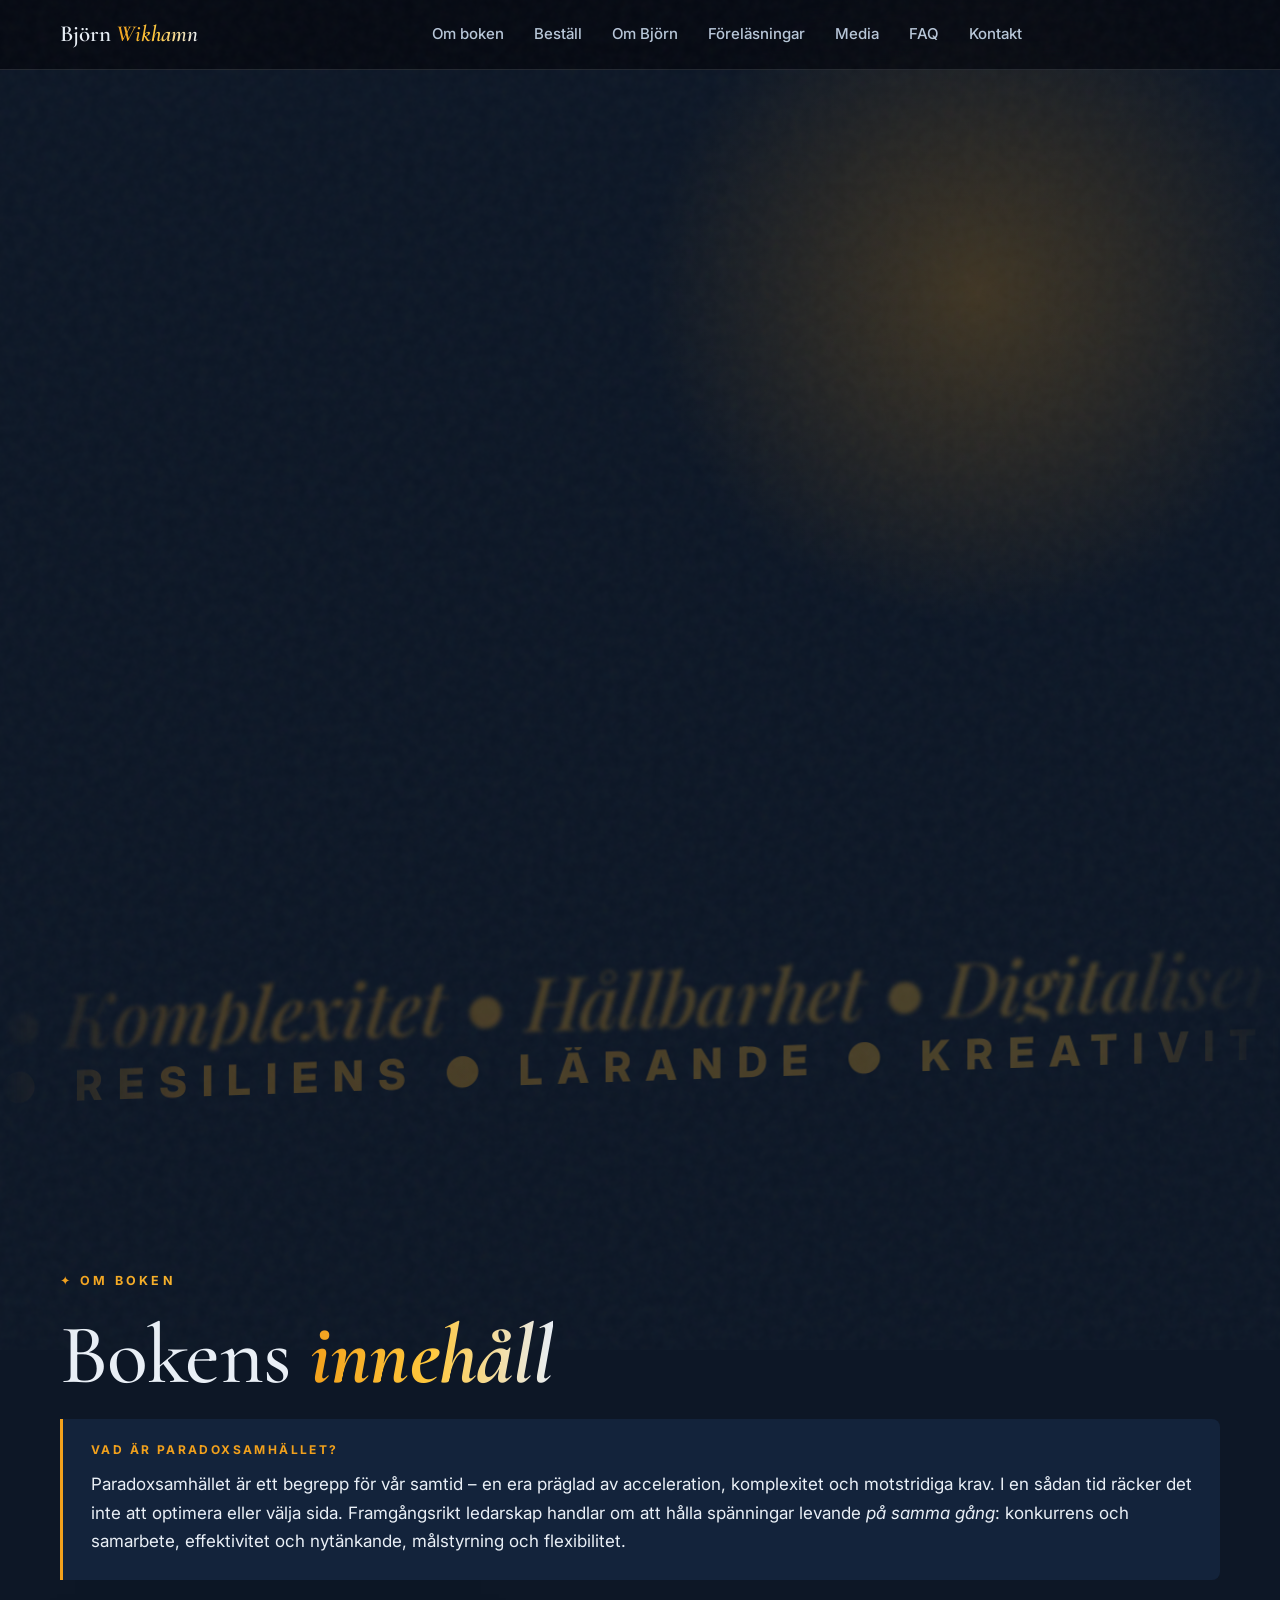
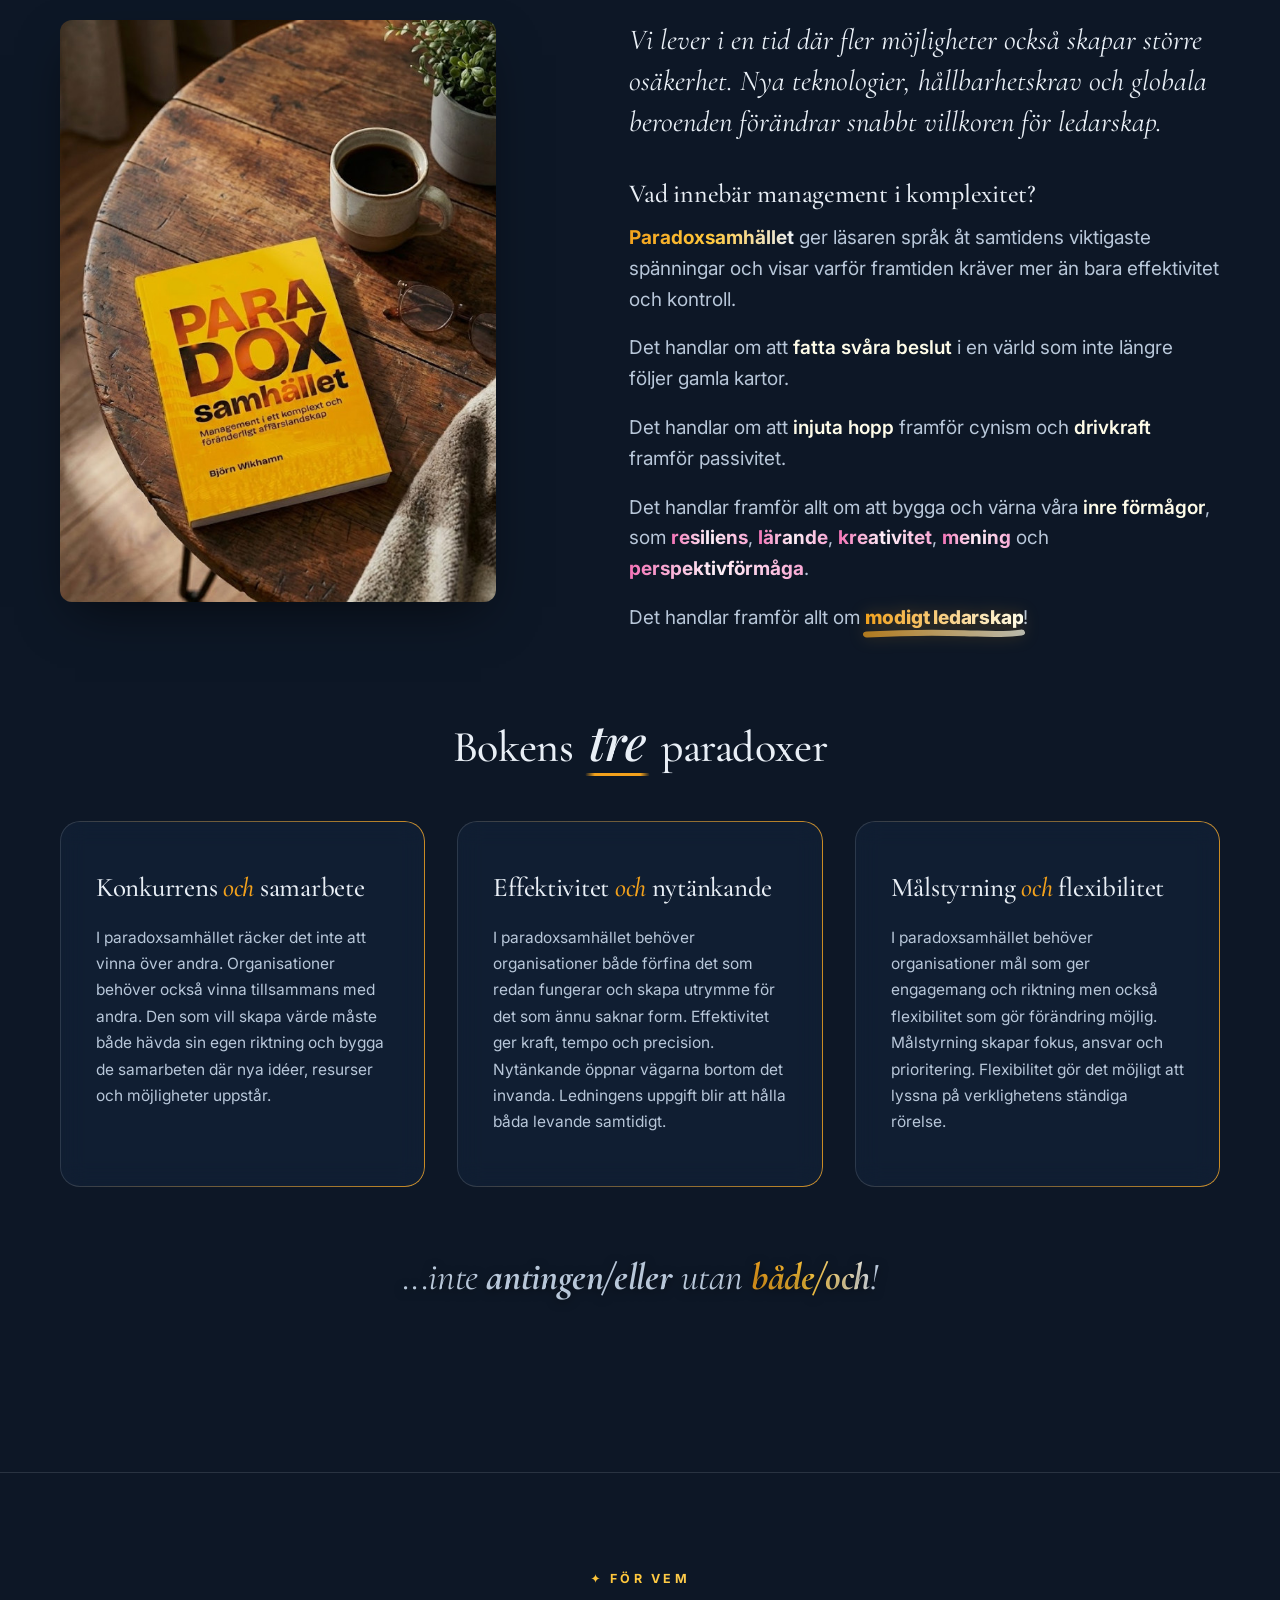
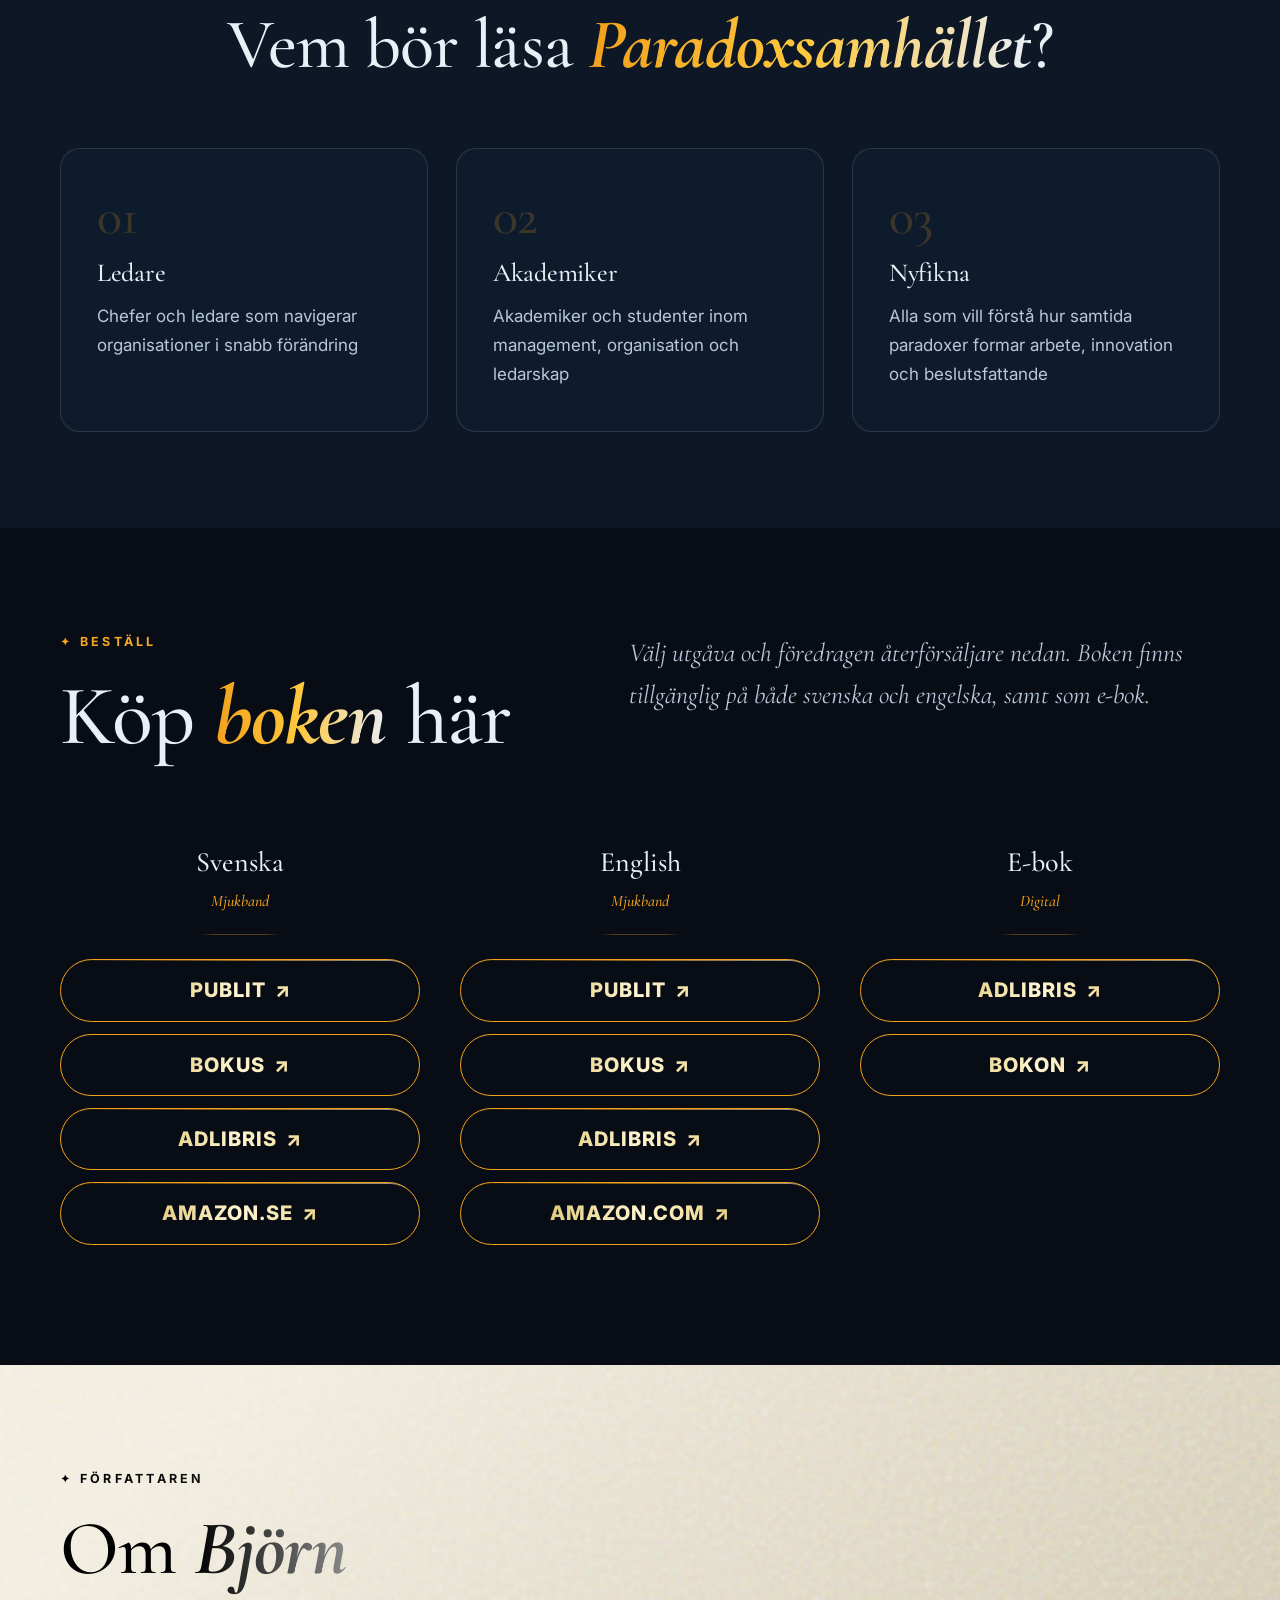
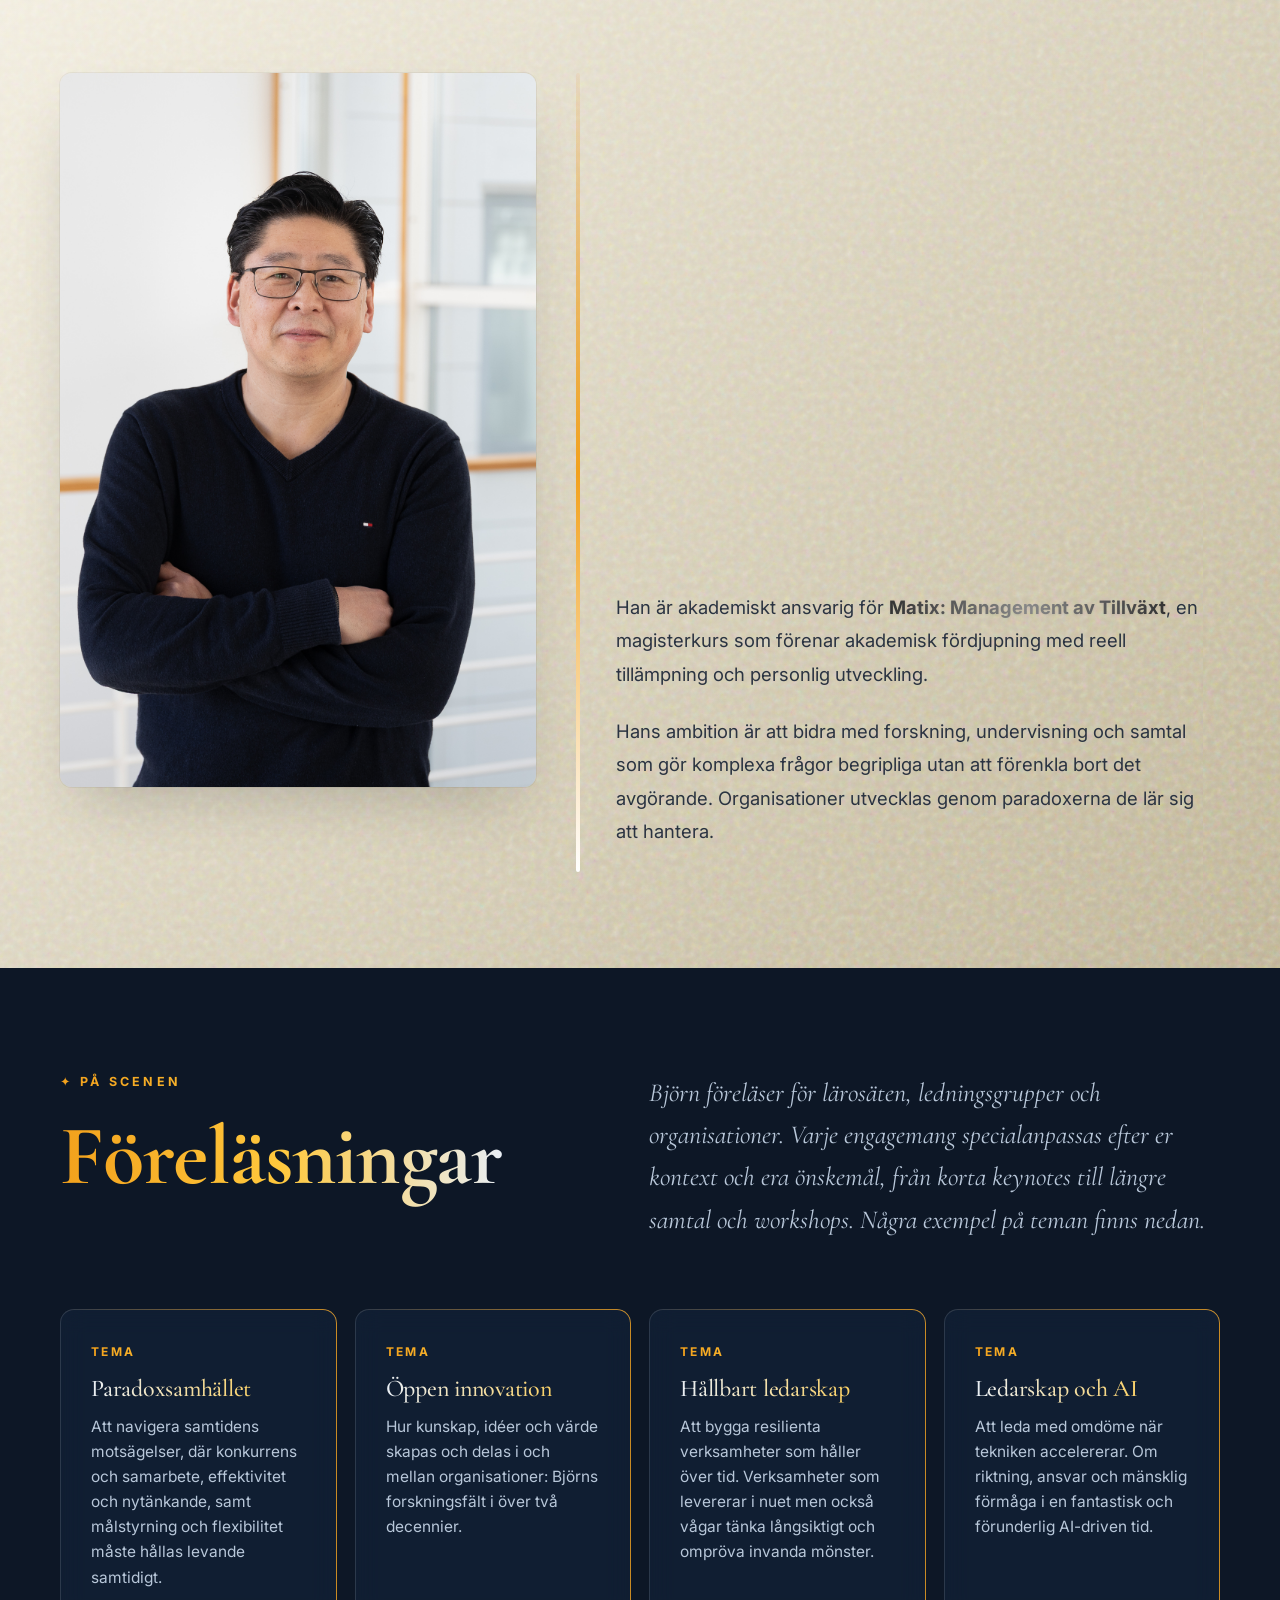
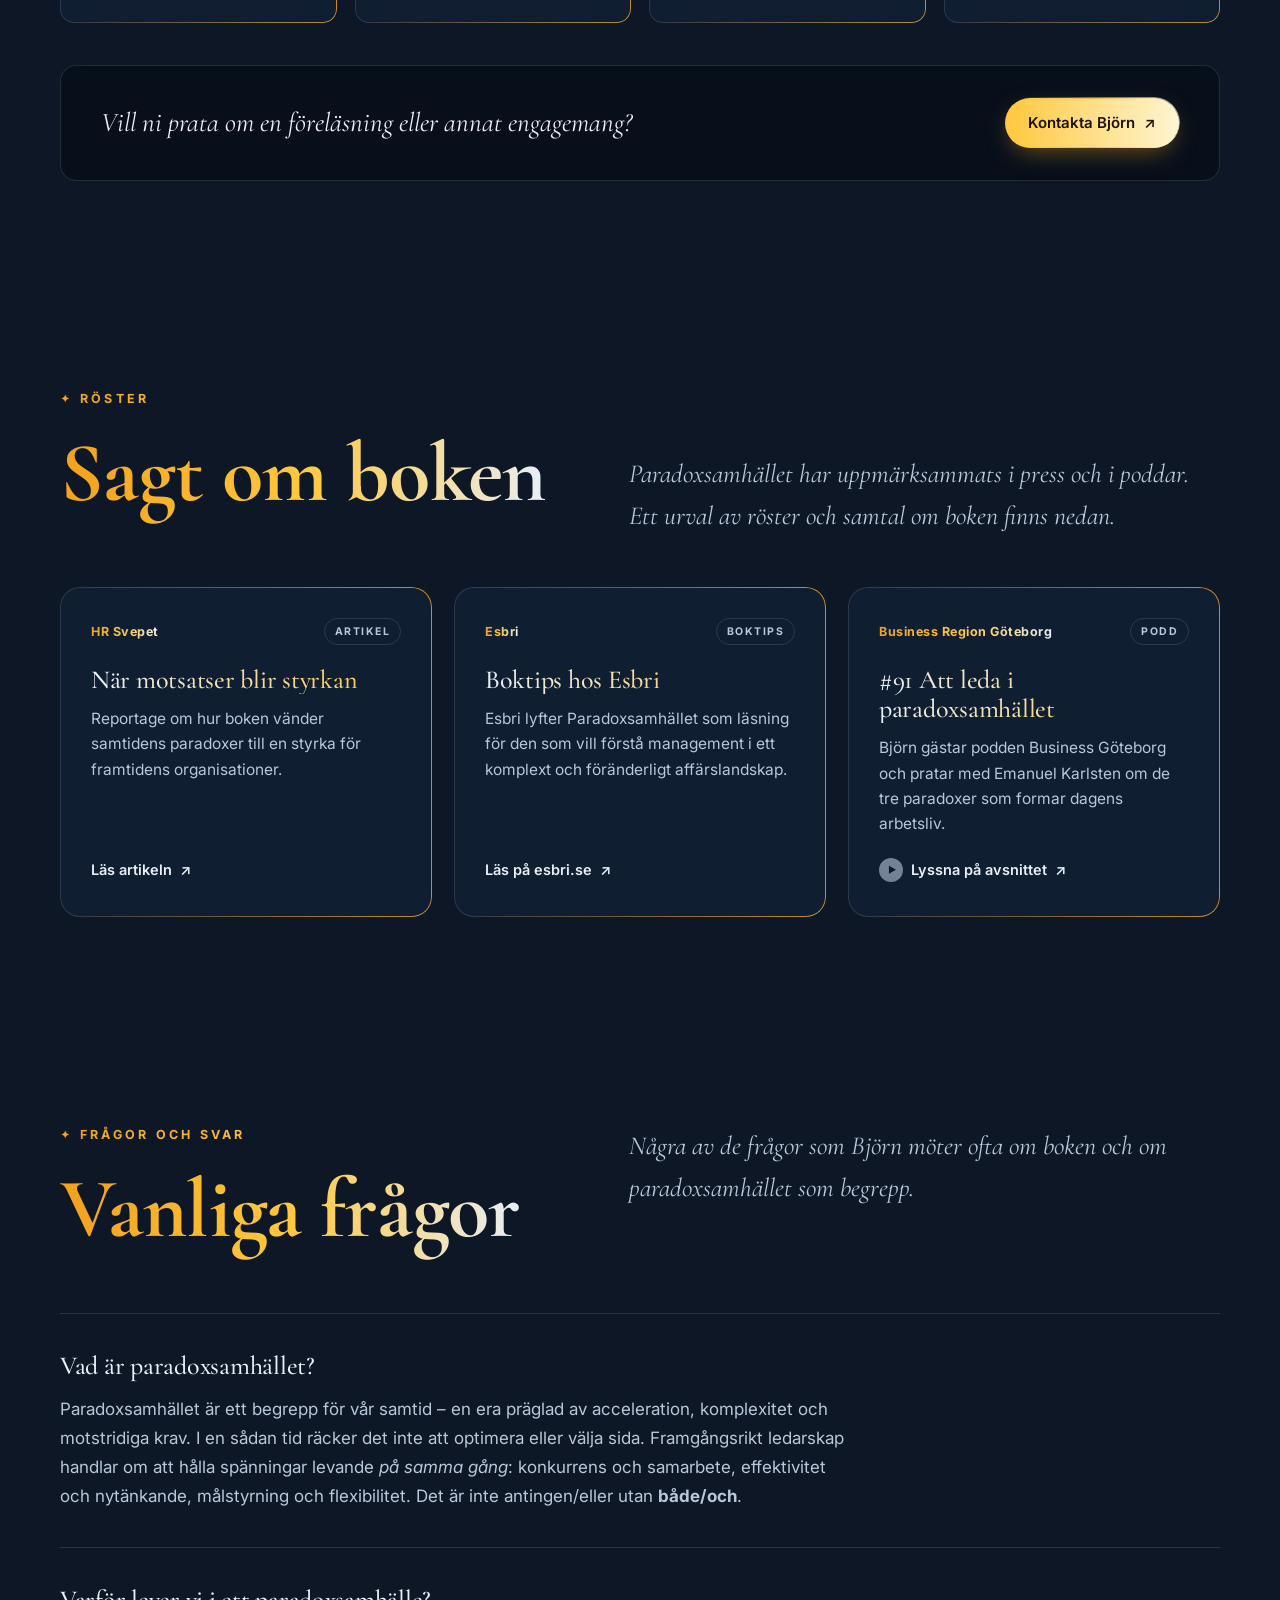
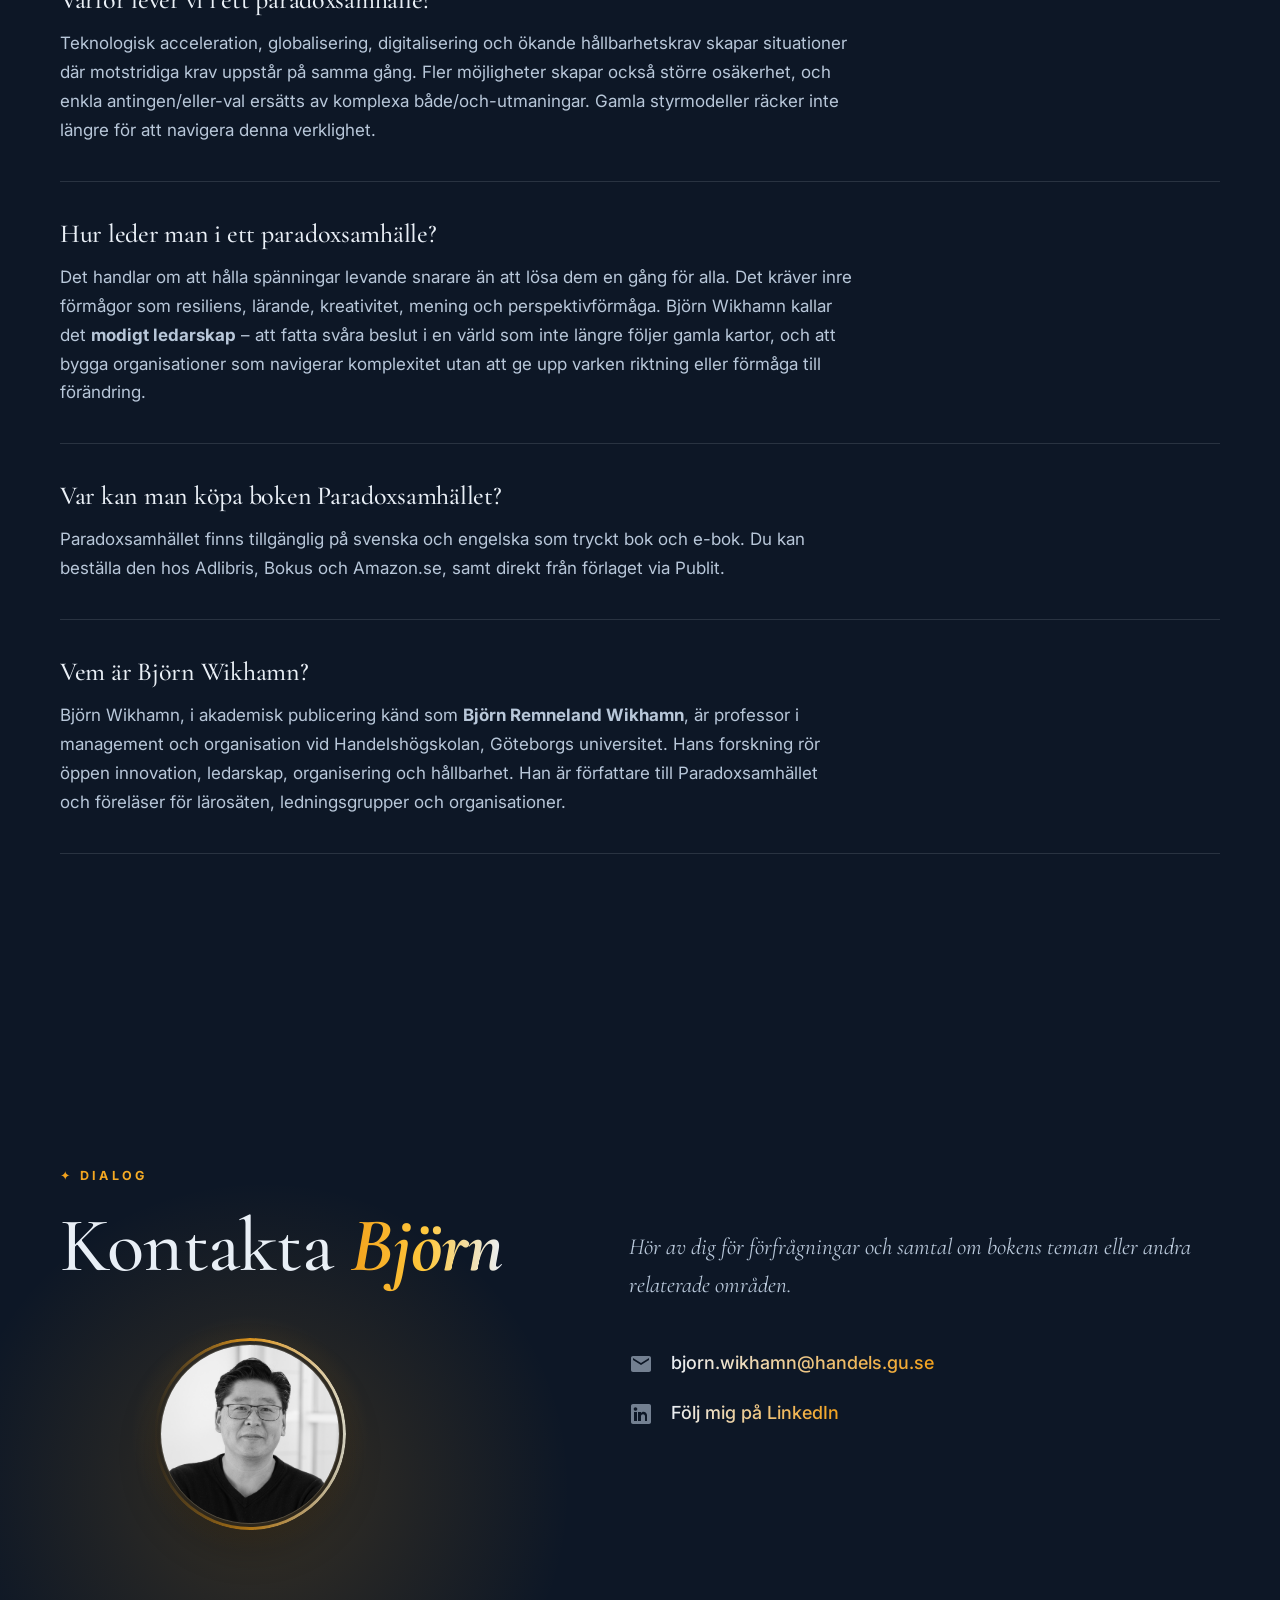
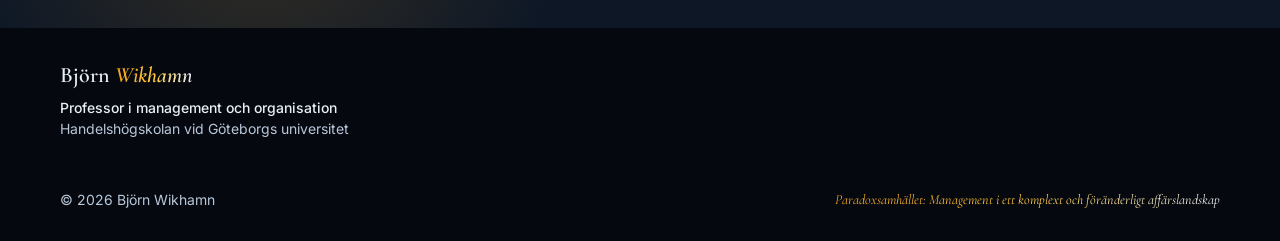
==== commit e647090d: "update" ====
--- a/index.html
+++ b/index.html
@@ -9,10 +9,11 @@
 
 <!-- Open Graph / Facebook -->
 <meta property="og:type" content="website" />
-<meta property="og:url" content="https://wikhamn.se/" />
+<meta property="og:url" content="https://www.wikhamn.se/" />
 <meta property="og:title" content="Paradoxsamhället — Björn Wikhamn" />
 <meta property="og:description" content="En bok om samtidens motsägelser, organisationers vägval och människans försök att skapa mening i en tid av osäkerhet." />
-<meta property="og:image" content="https://wikhamn.se/assets/paradox-cover.jpg" />
+<meta property="og:image" content="https://www.wikhamn.se/assets/paradox-cover.jpg" />
+<meta property="og:image:alt" content="Omslag till boken Paradoxsamhället av Björn Wikhamn" />
 
 <!-- Twitter -->
 <meta name="twitter:card" content="summary_large_image" />
@@ -49,6 +50,7 @@
       "https://scholar.google.se/citations?user=eR6rpZMAAAAJ",
       "https://www.researchgate.net/profile/Bjoern-Wikhamn"
     ],
+    "email": "bjorn.wikhamn@handels.gu.se",
     "knowsAbout": ["management", "organisation", "öppen innovation", "ledarskap", "hållbarhet", "generativ AI", "paradoxsamhället"],
     "description": "Professor i management och organisation vid Handelshögskolan, Göteborgs universitet. Forskar och föreläser om hur arbete, innovation, teknik och ledarskap formas av de paradoxer som präglar vår samtid."
   },
@@ -60,13 +62,40 @@
     "author": {
       "@type": "Person",
       "name": "Björn Wikhamn",
-      "url": "https://www.wikhamn.se/"
+      "alternateName": "Björn Remneland Wikhamn",
+      "url": "https://www.wikhamn.se/",
+      "sameAs": [
+        "https://www.linkedin.com/in/wikhamn/",
+        "https://www.gu.se/om-universitetet/hitta-person/bjornremneland",
+        "https://scholar.google.se/citations?user=eR6rpZMAAAAJ",
+        "https://www.researchgate.net/profile/Bjoern-Wikhamn"
+      ]
     },
     "isbn": "9789153147947",
     "inLanguage": "sv",
     "datePublished": "2025",
     "url": "https://www.wikhamn.se/",
     "description": "En bok om management i ett komplext och föränderligt affärslandskap som utforskar tre centrala paradoxer: konkurrens och samarbete, effektivitet och nytänkande, målstyrning och flexibilitet.",
+    "subjectOf": [
+      {
+        "@type": "Article",
+        "headline": "När motsatser blir styrkan",
+        "url": "https://www.hrsvepet.se/artikel/nar-motsatser-blir-styrkan-paradoxsamhallet",
+        "publisher": { "@type": "Organization", "name": "HR Svepet" }
+      },
+      {
+        "@type": "Article",
+        "headline": "Boktips: Paradoxsamhället",
+        "url": "https://esbri.se/boktips/paradoxsamhallet-management-i-ett-komplext-och-foranderligt-affarslandskap/",
+        "publisher": { "@type": "Organization", "name": "Esbri" }
+      },
+      {
+        "@type": "PodcastEpisode",
+        "name": "#91 Att leda i paradoxsamhället",
+        "url": "https://www.businessregiongoteborg.se/podcasts/91-att-leda-i-paradoxsamhallet-bjorn-wikhamn-professor",
+        "publisher": { "@type": "Organization", "name": "Business Region Göteborg" }
+      }
+    ],
     "offers": [
       {
         "@type": "Offer",
@@ -128,8 +157,31 @@
           "@type": "Answer",
           "text": "Paradoxsamhället finns på svenska och engelska som tryckt bok och e-bok. Den kan beställas hos Adlibris (https://www.adlibris.com/sv/bok/paradoxsamhallet-management-i-ett-komplext-och-foranderligt-affarslandskap-9789153147947), Bokus (https://www.bokus.com/bok/9789153147947/paradoxsamhallet-management-i-ett-komplext-och-foranderligt-affarslandskap), Amazon.se och direkt från förlaget via Publit."
         }
+      },
+      {
+        "@type": "Question",
+        "name": "Vem är Björn Wikhamn?",
+        "acceptedAnswer": {
+          "@type": "Answer",
+          "text": "Björn Wikhamn, i akademisk publicering känd som Björn Remneland Wikhamn, är professor i management och organisation vid Handelshögskolan, Göteborgs universitet. Hans forskning rör öppen innovation, ledarskap, organisering och hållbarhet. Han är författare till boken Paradoxsamhället och föreläser för lärosäten, ledningsgrupper och organisationer. Officiell webbplats: https://www.wikhamn.se/"
+        }
       }
     ]
+  },
+  {
+    "@context": "https://schema.org",
+    "@type": "Service",
+    "serviceType": "Föreläsningar, keynotes och workshops",
+    "name": "Föreläsningar med Björn Wikhamn",
+    "provider": {
+      "@type": "Person",
+      "name": "Björn Wikhamn",
+      "url": "https://www.wikhamn.se/"
+    },
+    "areaServed": "Sverige",
+    "availableLanguage": ["sv", "en"],
+    "description": "Björn Wikhamn föreläser för lärosäten, ledningsgrupper och organisationer om paradoxsamhället, öppen innovation, hållbart ledarskap samt ledarskap och AI. Varje engagemang specialanpassas, från korta keynotes till längre samtal och workshops.",
+    "url": "https://www.wikhamn.se/#forelasningar"
   }
 ]
 </script>
@@ -174,14 +226,14 @@
   </div>
 </header>
 
-<div class="marq">
-  <div class="marq-row row-solid">
+<div class="marq" role="img" aria-label="Bokens teman: komplexitet, hållbarhet, digitalisering, AI, geopolitik, paradoxer, osäkerhet, acceleration, resiliens, lärande, kreativitet, mening, perspektivförmåga, omdöme, ansvar, hopp och ledarskap">
+  <div class="marq-row row-solid" aria-hidden="true">
     <div class="marq-track">
       <span>● Komplexitet ● Hållbarhet ● Digitalisering ● AI ● Geopolitik ● Paradoxer ● Osäkerhet ● Acceleration</span>
       <span>● Komplexitet ● Hållbarhet ● Digitalisering ● AI ● Geopolitik ● Paradoxer ● Osäkerhet ● Acceleration</span>
     </div>
   </div>
-  <div class="marq-row row-outline">
+  <div class="marq-row row-outline" aria-hidden="true">
     <div class="marq-track">
       <span>● Resiliens ● Lärande ● Kreativitet ● Mening ● Perspektivförmåga ● Omdöme ● Ansvar ● Hopp ● Ledarskap</span>
       <span>● Resiliens ● Lärande ● Kreativitet ● Mening ● Perspektivförmåga ● Omdöme ● Ansvar ● Hopp ● Ledarskap</span>
@@ -195,7 +247,7 @@
     <div class="sec-head reveal">
       <div class="sec-title-area">
         <div class="sec-tag">✦ Om boken</div>
-        <h2><span class="paradox-effect">Innehåll</span></h2>
+        <h2>Bokens <span class="it paradox-effect">innehåll</span></h2>
       </div>
     </div>
 
@@ -220,7 +272,7 @@
     </div>
 
     <div class="themes">
-      <h4 class="themes-subtitle reveal">Bokens <span class="theme-num">tre</span> paradoxer</h4>
+      <h2 class="themes-subtitle reveal">Bokens <span class="theme-num">tre</span> paradoxer</h2>
       <div class="theme-list">
         <div class="theme reveal" style="transition-delay: 0.05s">
           <h3>Konkurrens <span class="it">och</span> samarbete</h3>
@@ -423,6 +475,10 @@
         <h3>Var kan man köpa boken Paradoxsamhället?</h3>
         <p>Paradoxsamhället finns tillgänglig på svenska och engelska som tryckt bok och e-bok. Du kan beställa den hos <a href="https://www.adlibris.com/sv/bok/paradoxsamhallet-management-i-ett-komplext-och-foranderligt-affarslandskap-9789153147947" target="_blank" rel="noopener">Adlibris</a>, <a href="https://www.bokus.com/bok/9789153147947/paradoxsamhallet-management-i-ett-komplext-och-foranderligt-affarslandskap" target="_blank" rel="noopener">Bokus</a> och <a href="https://www.amazon.se/Paradoxsamh%C3%A4llet-Management-komplext-f%C3%B6r%C3%A4nderligt-aff%C3%A4rslandskap/dp/9153147944" target="_blank" rel="noopener">Amazon.se</a>, samt direkt från förlaget via <a href="https://webshop.publit.com/webshop/5640/9789153147947/paradoxsamhallet-management-i-ett-komplext-och-foranderligt-affarslandskap" target="_blank" rel="noopener">Publit</a>.</p>
       </div>
+      <div class="faq-item reveal" style="transition-delay: 0.25s">
+        <h3>Vem är Björn Wikhamn?</h3>
+        <p>Björn Wikhamn, i akademisk publicering känd som <strong>Björn Remneland Wikhamn</strong>, är professor i management och organisation vid Handelshögskolan, Göteborgs universitet. Hans forskning rör öppen innovation, ledarskap, organisering och hållbarhet. Han är författare till Paradoxsamhället och föreläser för lärosäten, ledningsgrupper och organisationer.</p>
+      </div>
     </div>
   </div>
 </section>
@@ -441,7 +497,7 @@
     </div>
     <div class="contact-inner" style="padding-top: 40px">
       <div class="contact-portrait reveal" style="transition-delay: 0.1s">
-        <img src="assets/bjorn_sv.jpg" alt="Björn Wikhamn" loading="lazy" />
+        <img src="assets/bjorn_sv.jpg" alt="Björn Wikhamn, professor i management och organisation vid Handelshögskolan, Göteborgs universitet" loading="lazy" />
       </div>
       <div class="contact-details reveal" style="transition-delay: 0.15s">
         <a href="mailto:bjorn.wikhamn@handels.gu.se" class="contact-link-item">
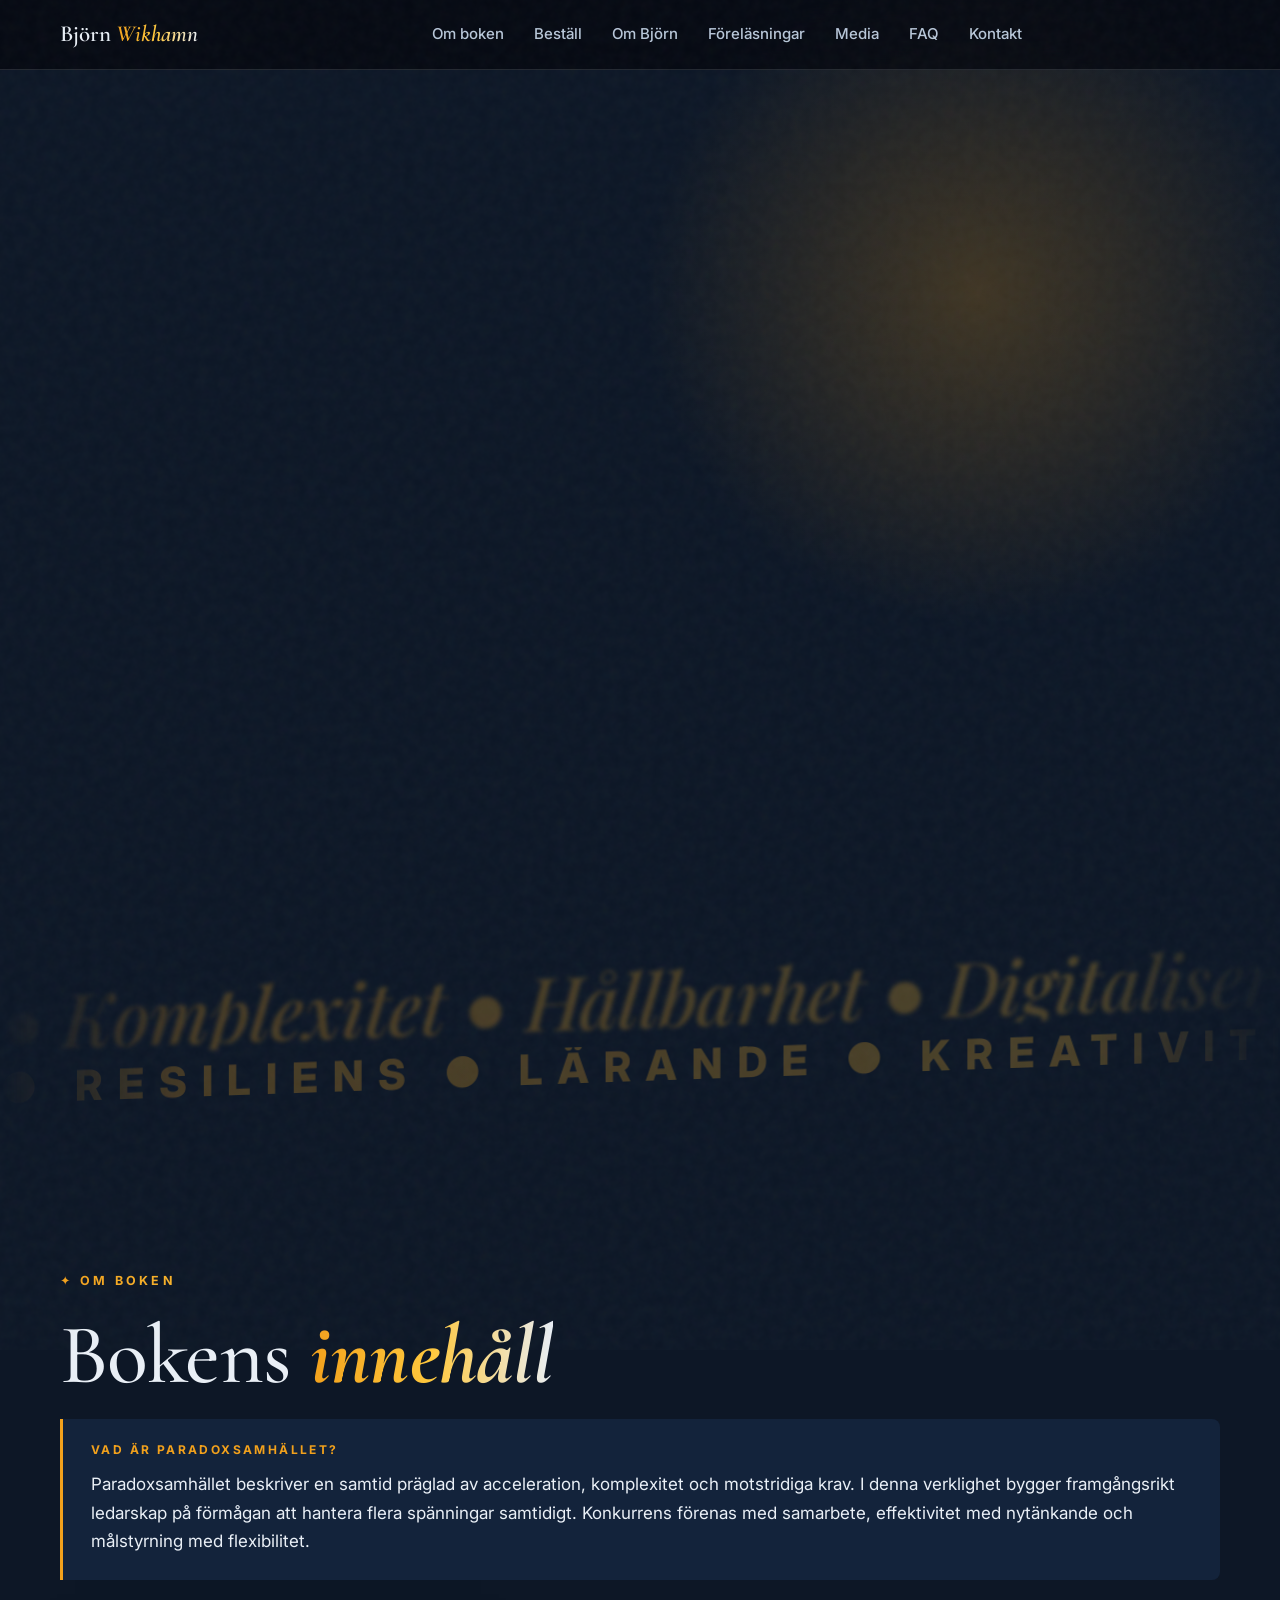
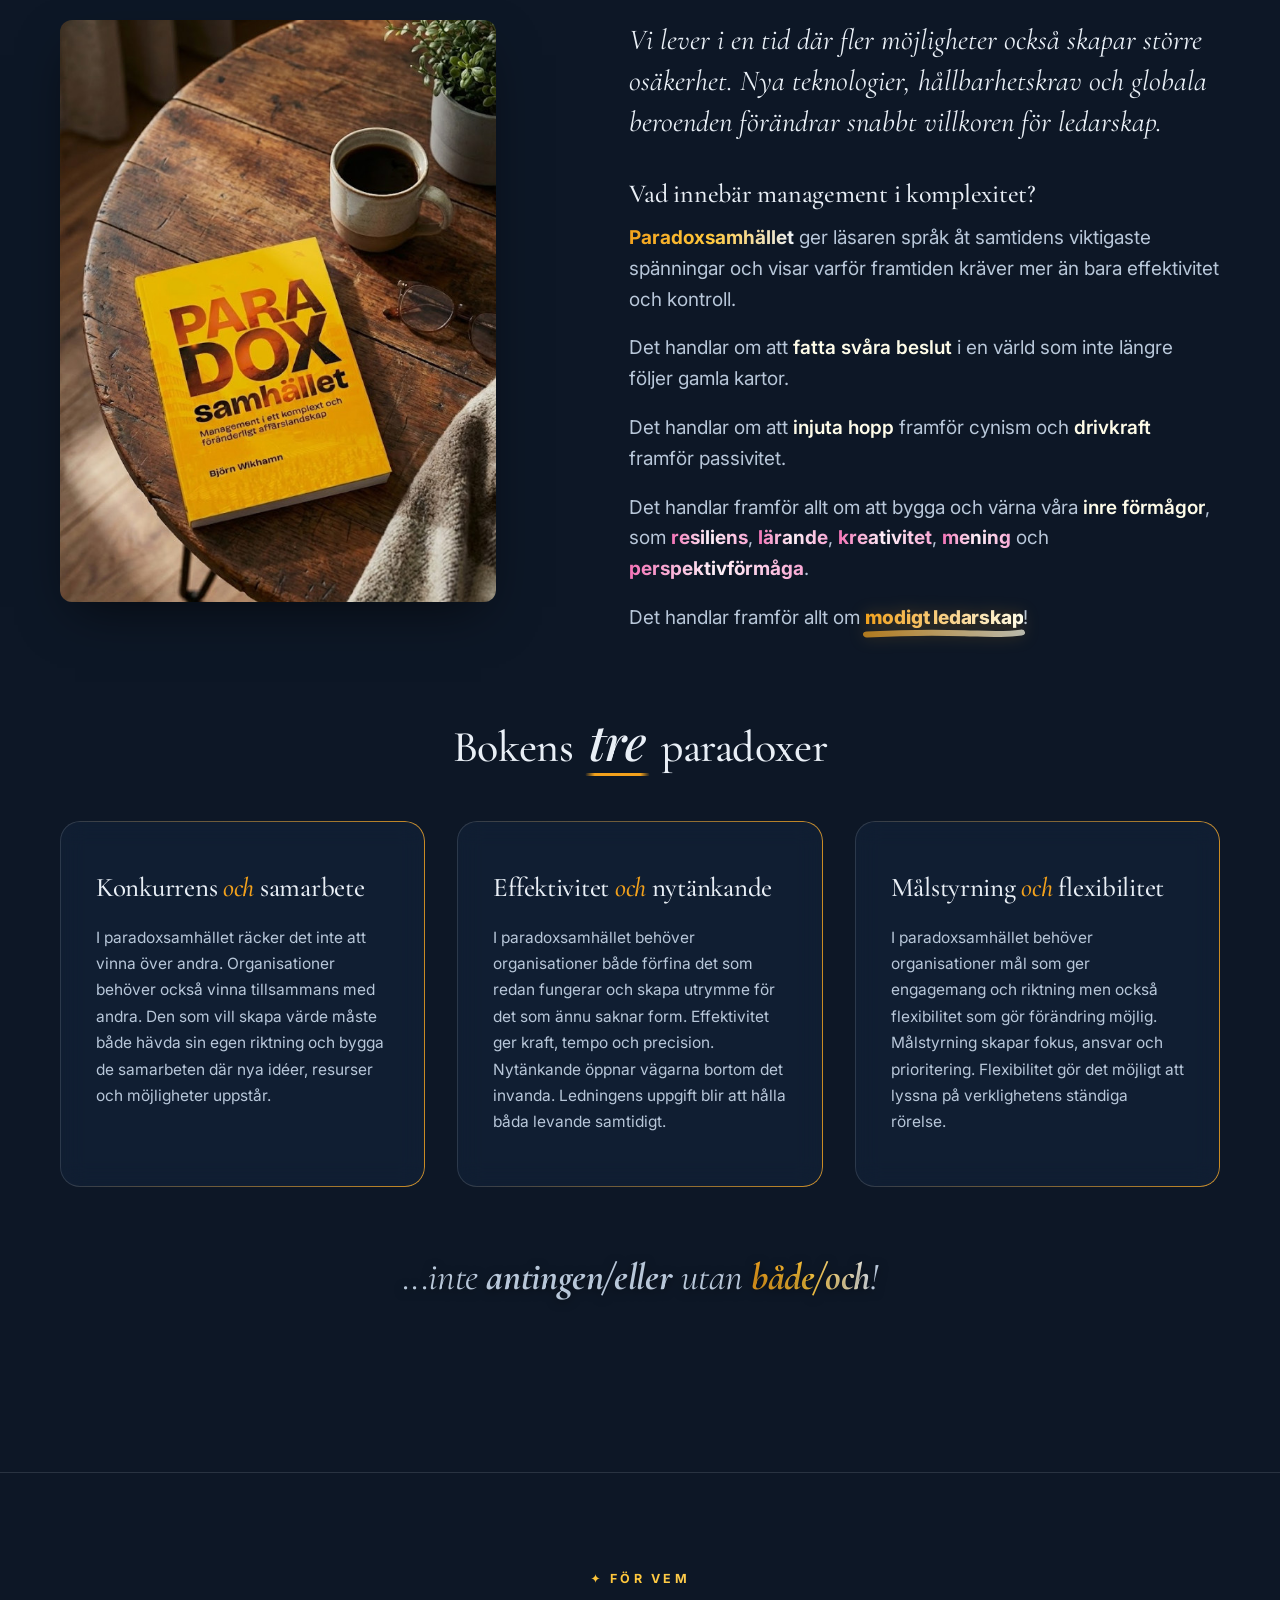
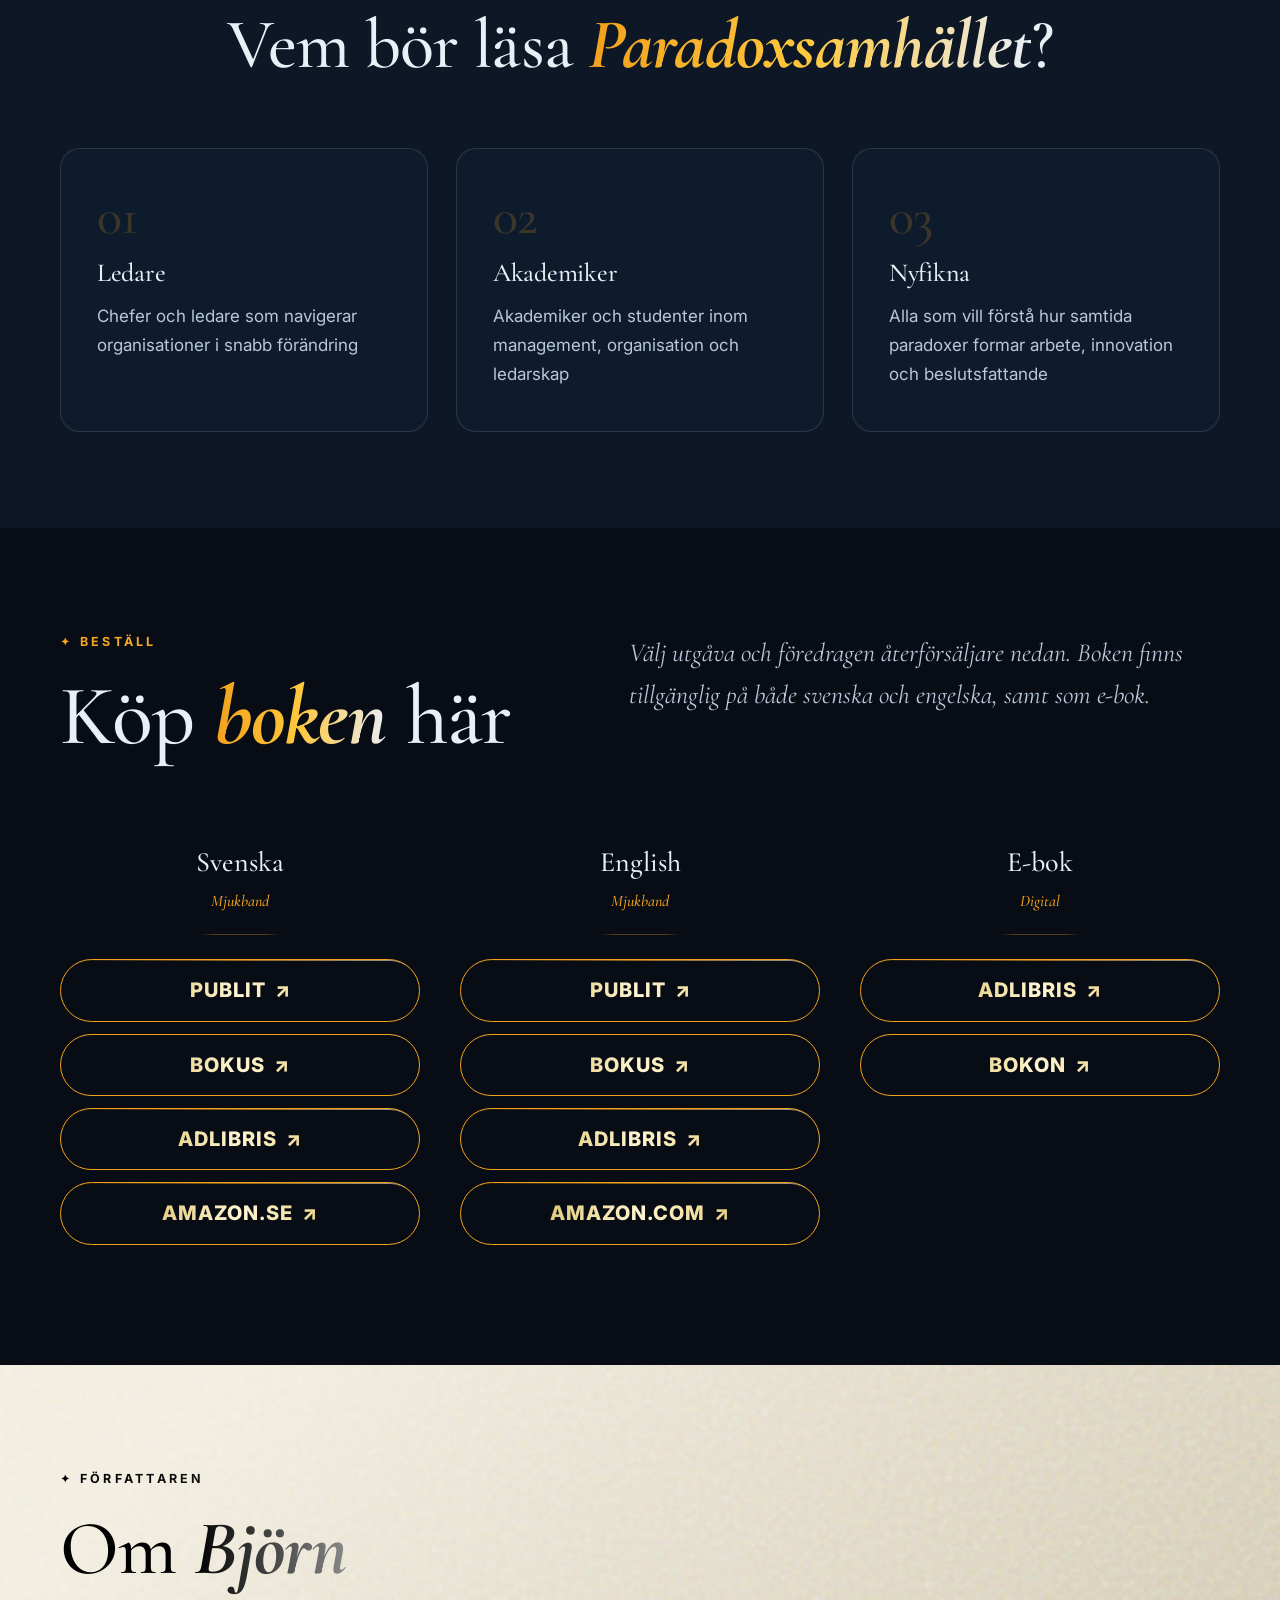
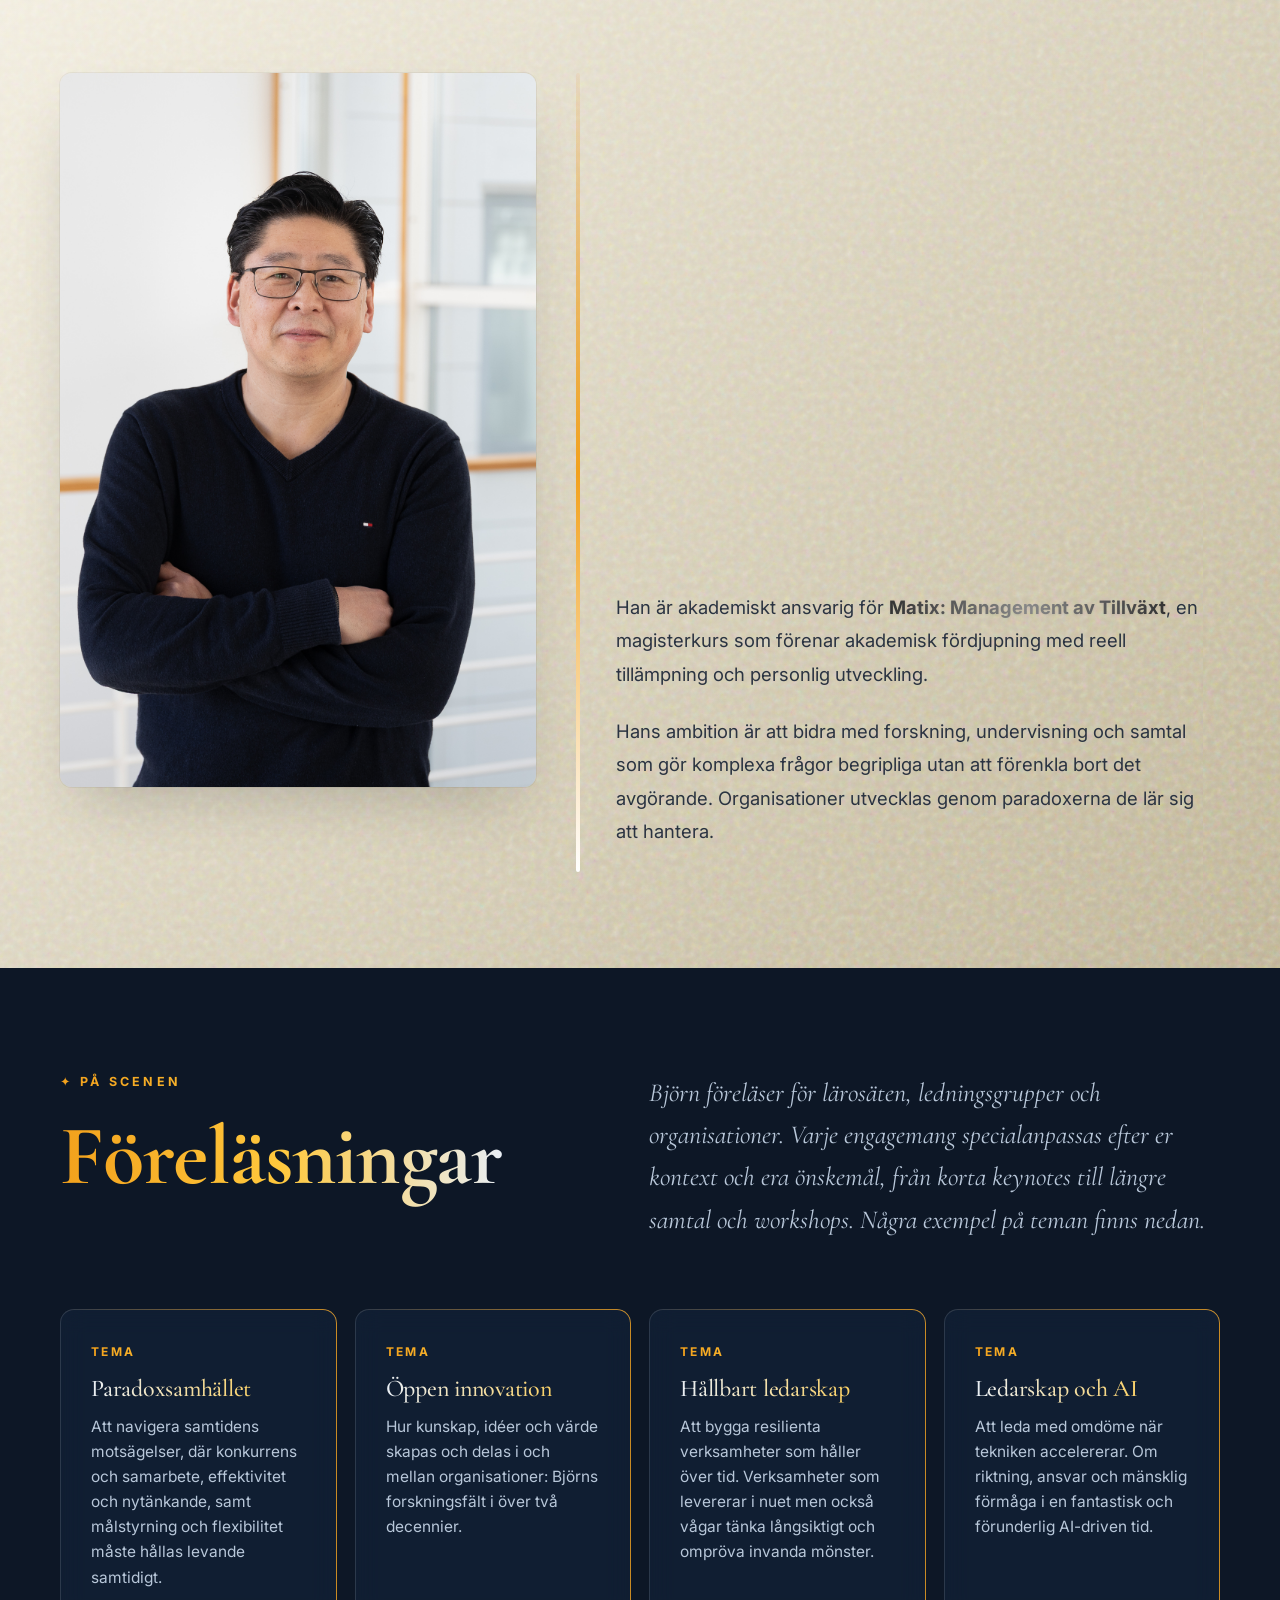
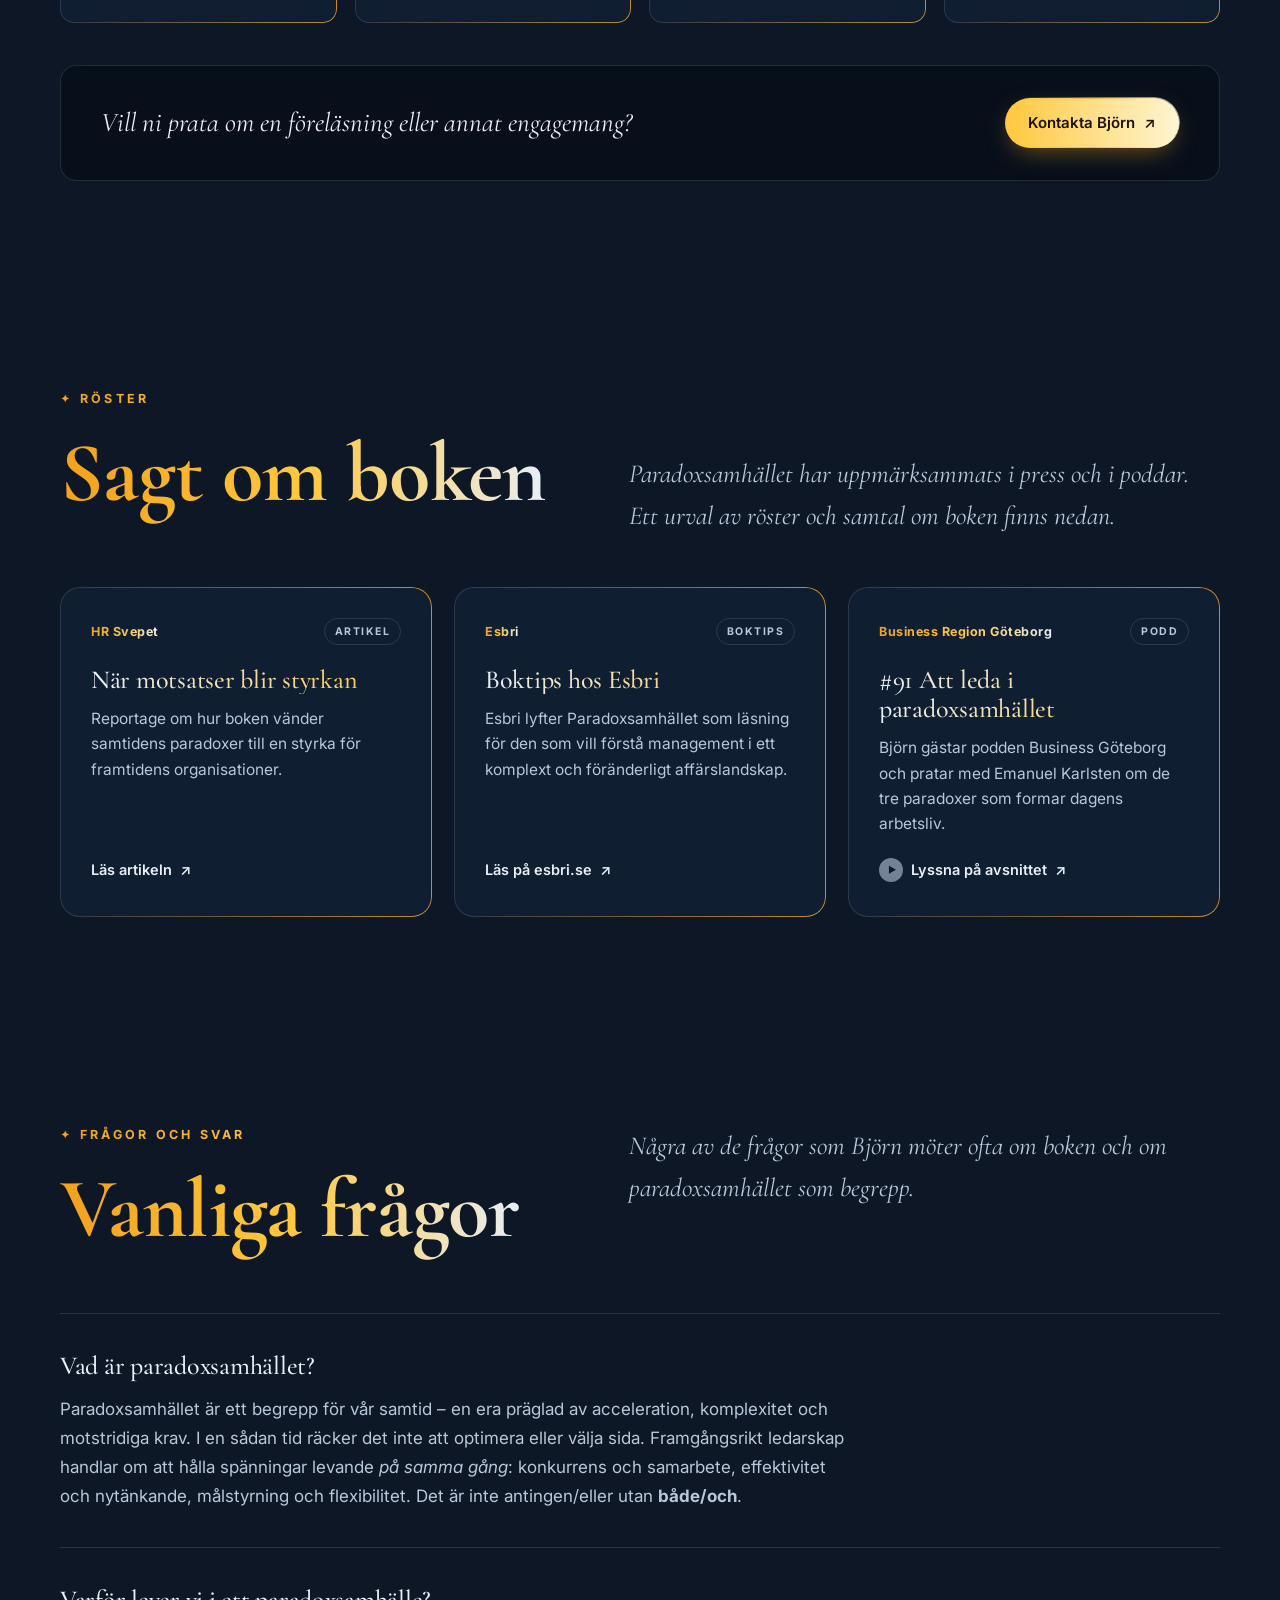
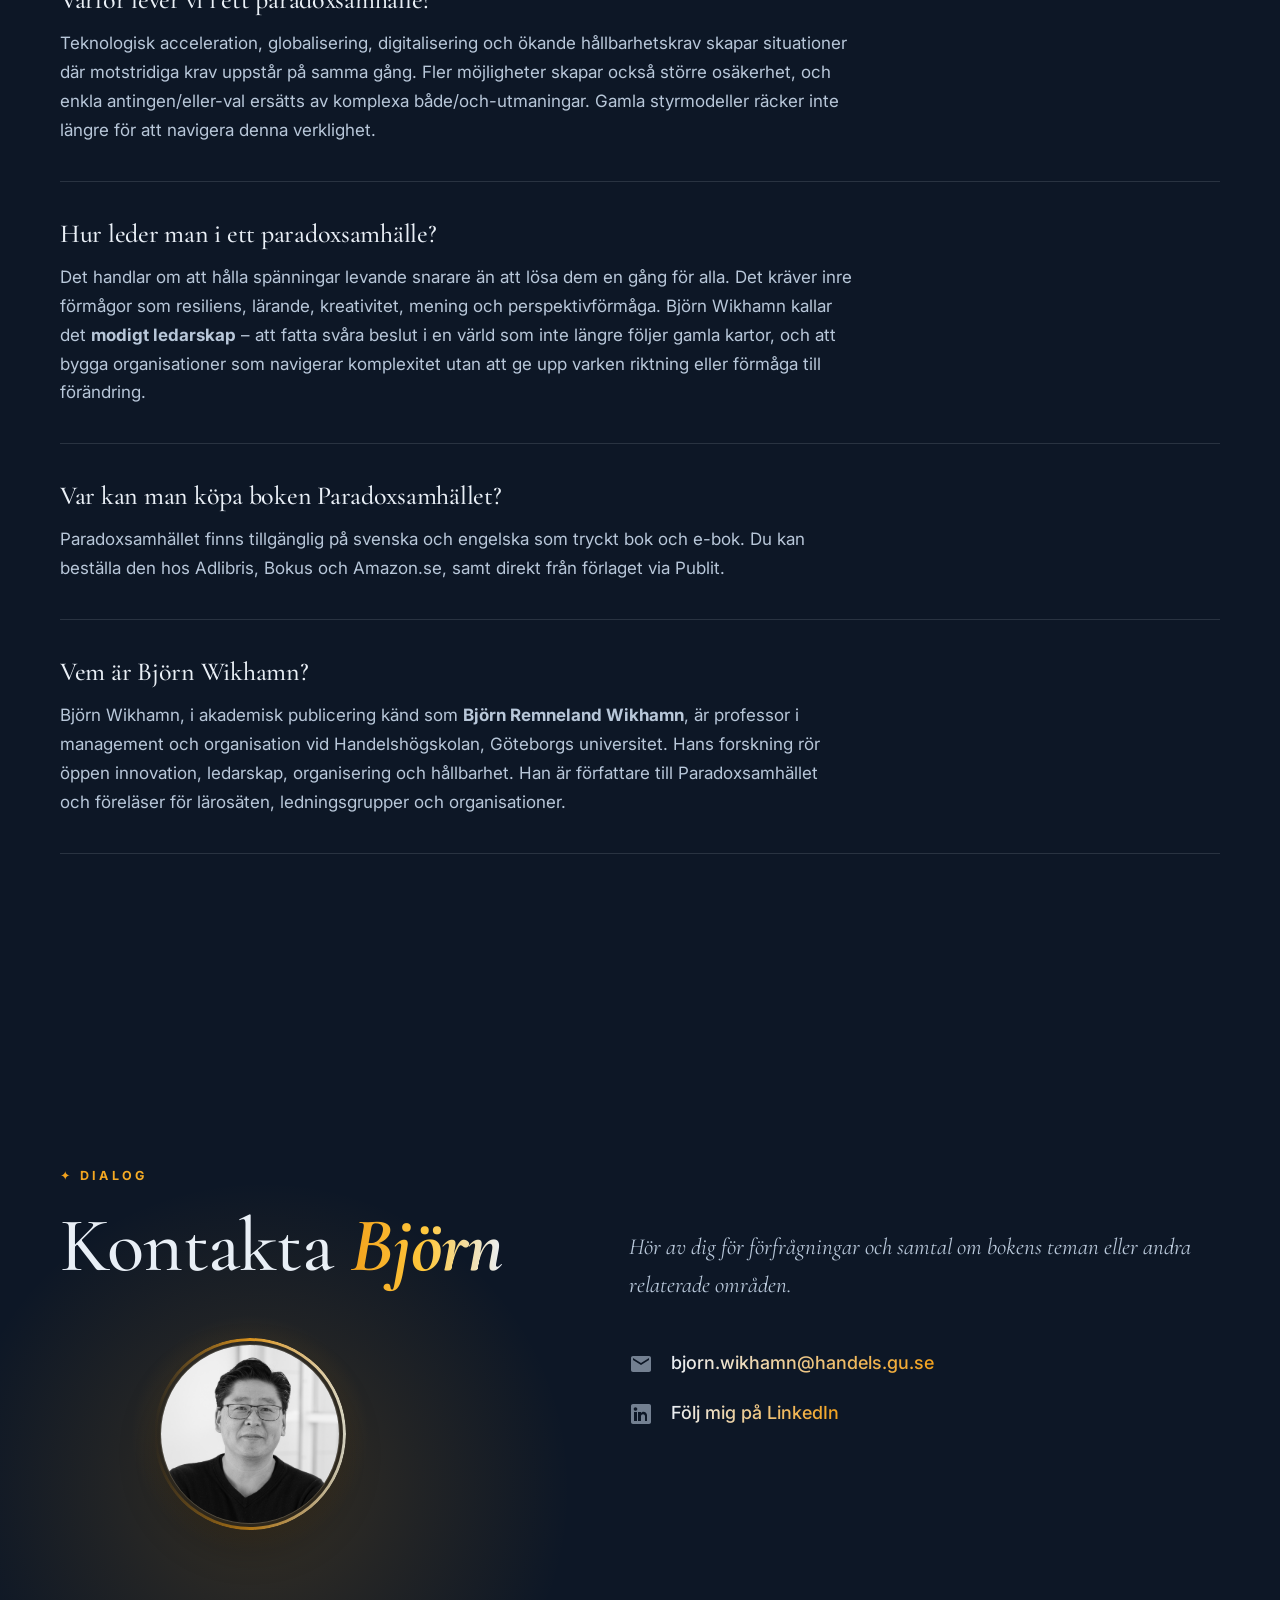
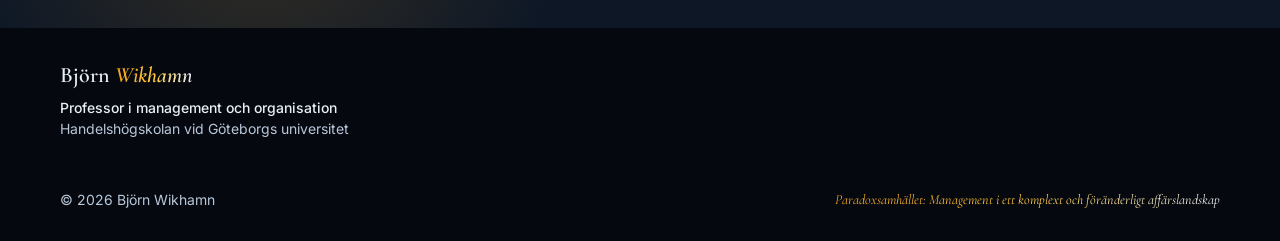
==== commit 30e4dbab: "update" ====
--- a/index.html
+++ b/index.html
@@ -247,13 +247,13 @@
     <div class="sec-head reveal">
       <div class="sec-title-area">
         <div class="sec-tag">✦ Om boken</div>
-        <h2>Bokens <span class="it paradox-effect">innehåll</span></h2>
+        <h2 class="nowrap-h2">Bokens <span class="it paradox-effect">innehåll</span></h2>
       </div>
     </div>
 
     <div class="def-box reveal" style="transition-delay: 0.05s">
       <h2 class="def-q">Vad är Paradoxsamhället?</h2>
-      <p>Paradoxsamhället är ett begrepp för vår samtid – en era präglad av acceleration, komplexitet och motstridiga krav. I en sådan tid räcker det inte att optimera eller välja sida. Framgångsrikt ledarskap handlar om att hålla spänningar levande <em>på samma gång</em>: konkurrens och samarbete, effektivitet och nytänkande, målstyrning och flexibilitet.</p>
+      <p>Paradoxsamhället beskriver en samtid präglad av acceleration, komplexitet och motstridiga krav. I denna verklighet bygger framgångsrikt ledarskap på förmågan att hantera flera spänningar samtidigt. Konkurrens förenas med samarbete, effektivitet med nytänkande och målstyrning med flexibilitet.</p>
     </div>
 
     <div class="sec-head" style="padding-top: 32px;">
--- a/style.css
+++ b/style.css
@@ -246,6 +246,7 @@
 .sec-head{display:grid;grid-template-columns:1fr 1.15fr;gap:56px;align-items:start;padding:104px 0 0}
 .sec-tag{font-size:12.5px;letter-spacing:.26em;text-transform:uppercase;font-weight:700;color:var(--gold);display:flex;align-items:center;gap:10px;background:linear-gradient(90deg,var(--gold),var(--yellow),var(--cream),var(--yellow),var(--gold));background-size:200% auto;-webkit-background-clip:text;-webkit-text-fill-color:transparent;animation:paradox-shimmer 8s linear infinite}
 .sec-head h2{font-size:clamp(54px,6.6vw,96px);margin-top:14px;padding-bottom:0.15em}
+.nowrap-h2{white-space:nowrap;font-size:clamp(38px,8.5vw,96px)}
 .copy p{margin-bottom:18px;color:var(--muted);font-size:19px}
 .copy-reveal {
   font-family: var(--serif);
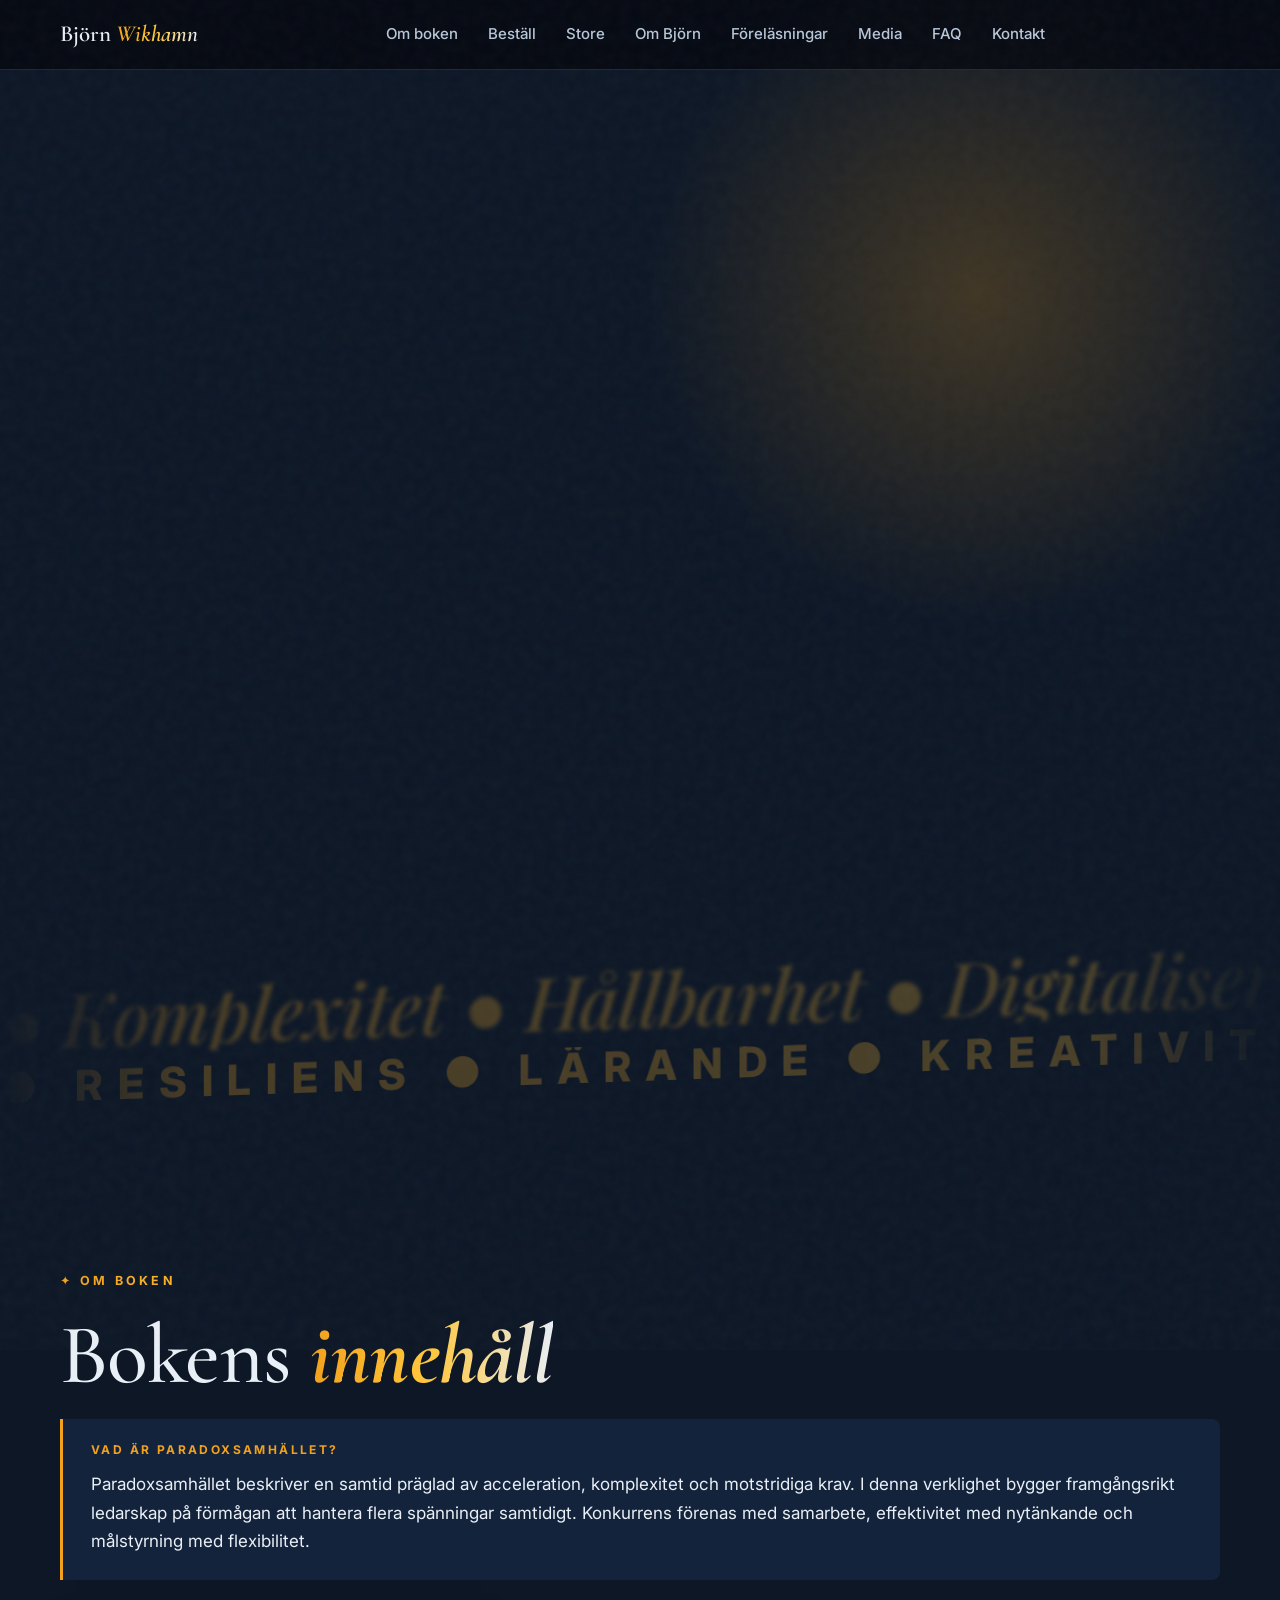
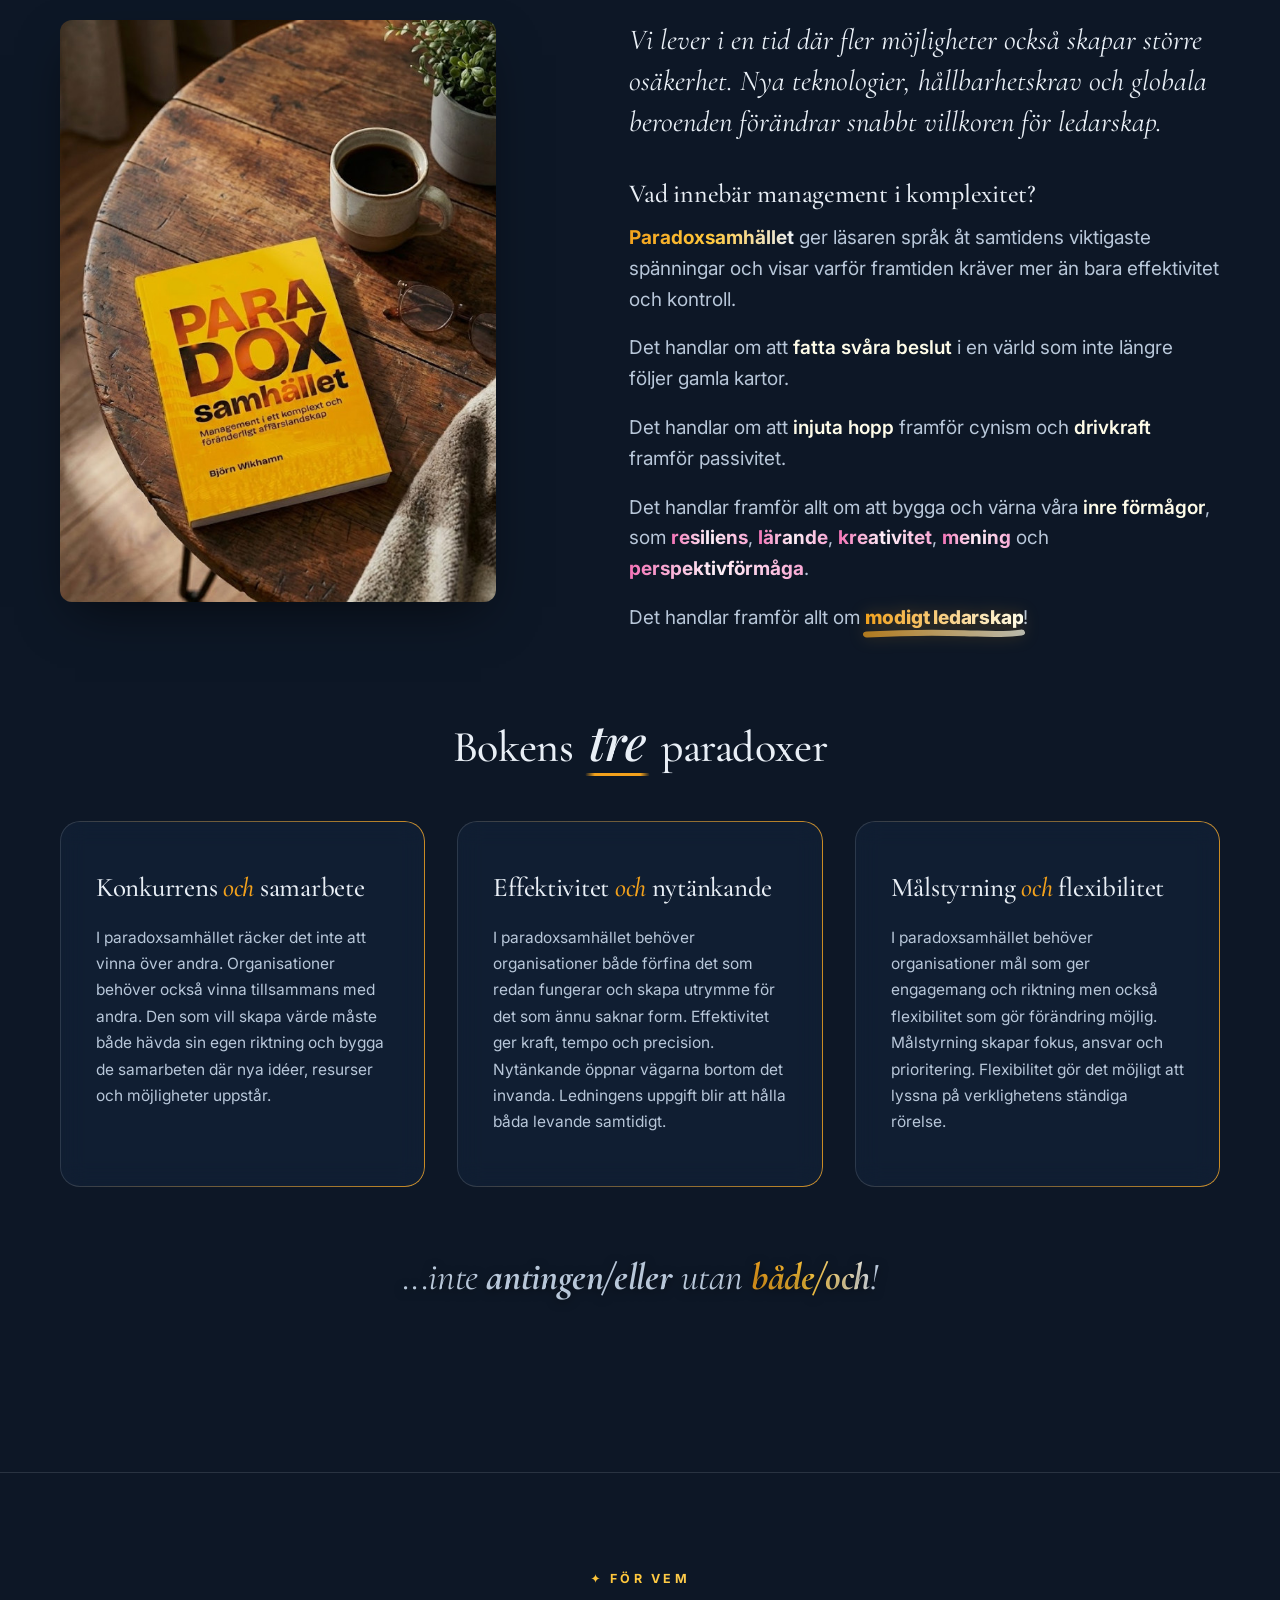
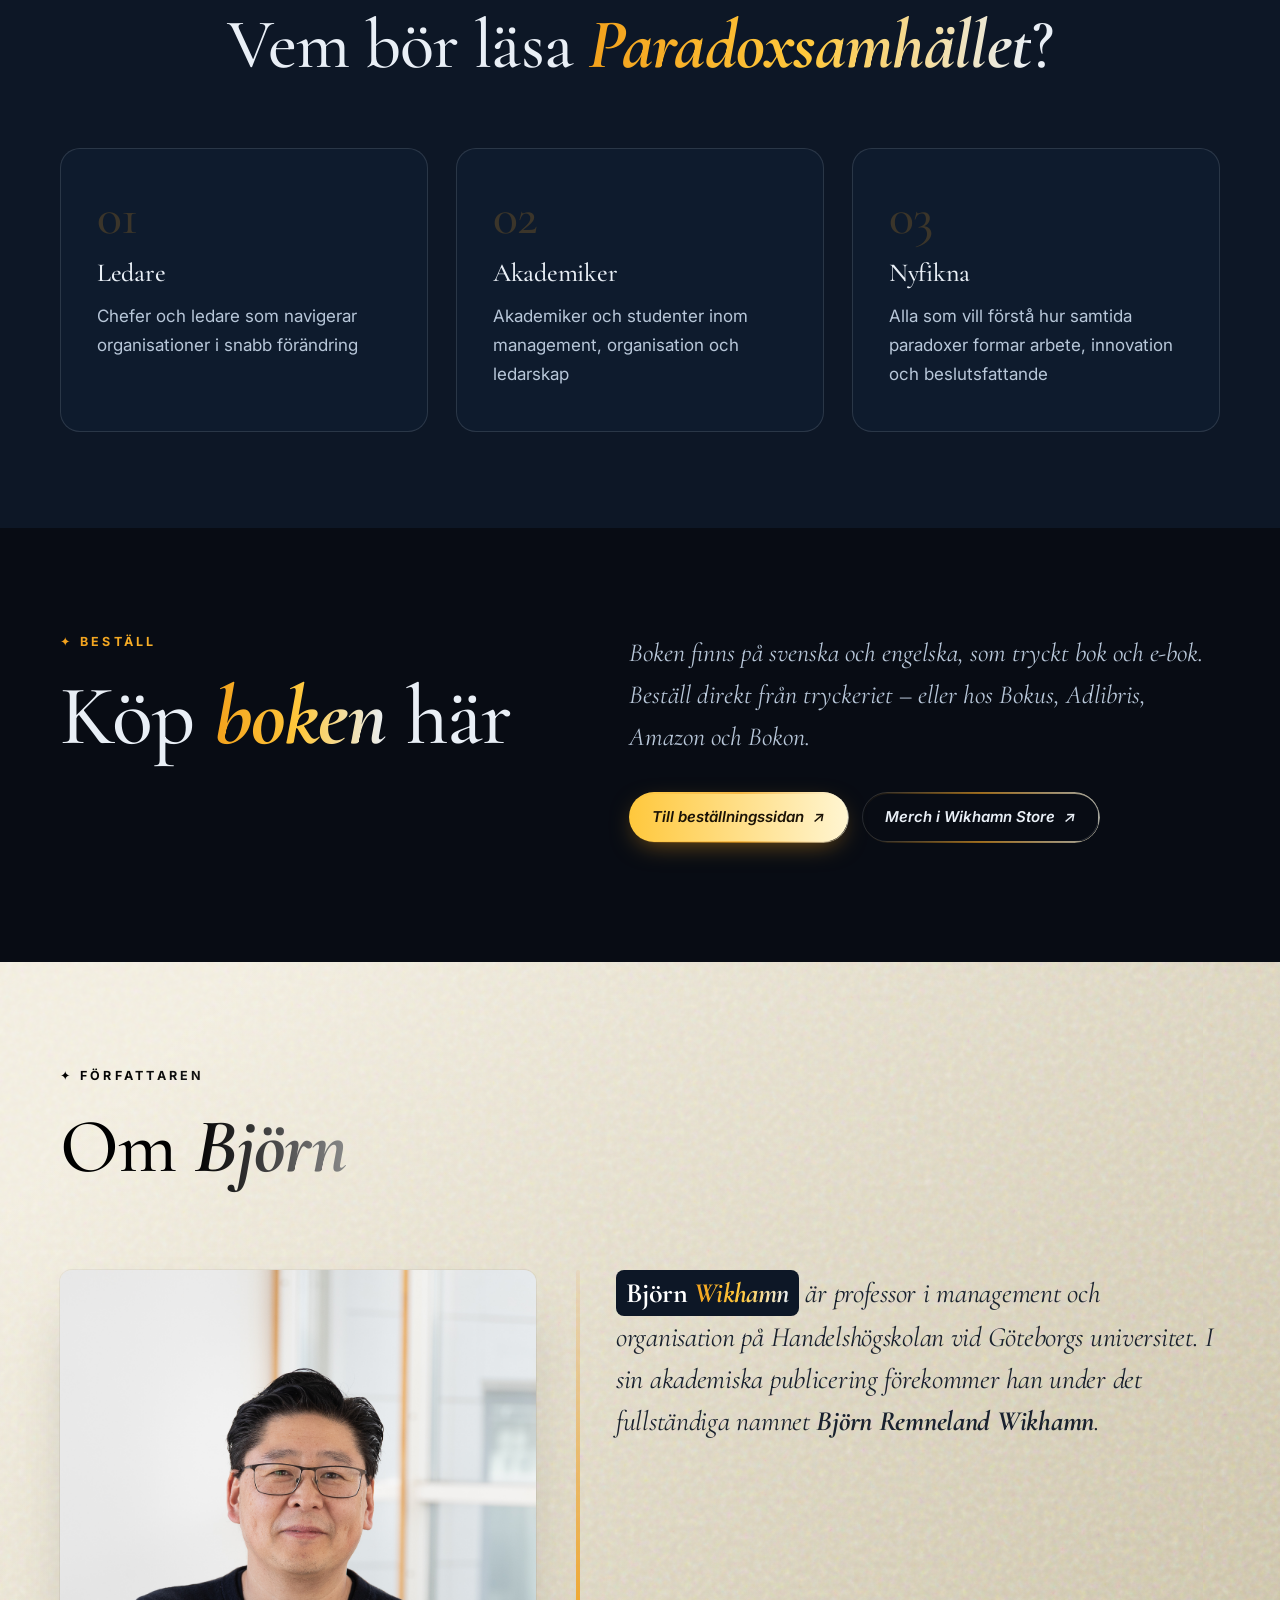
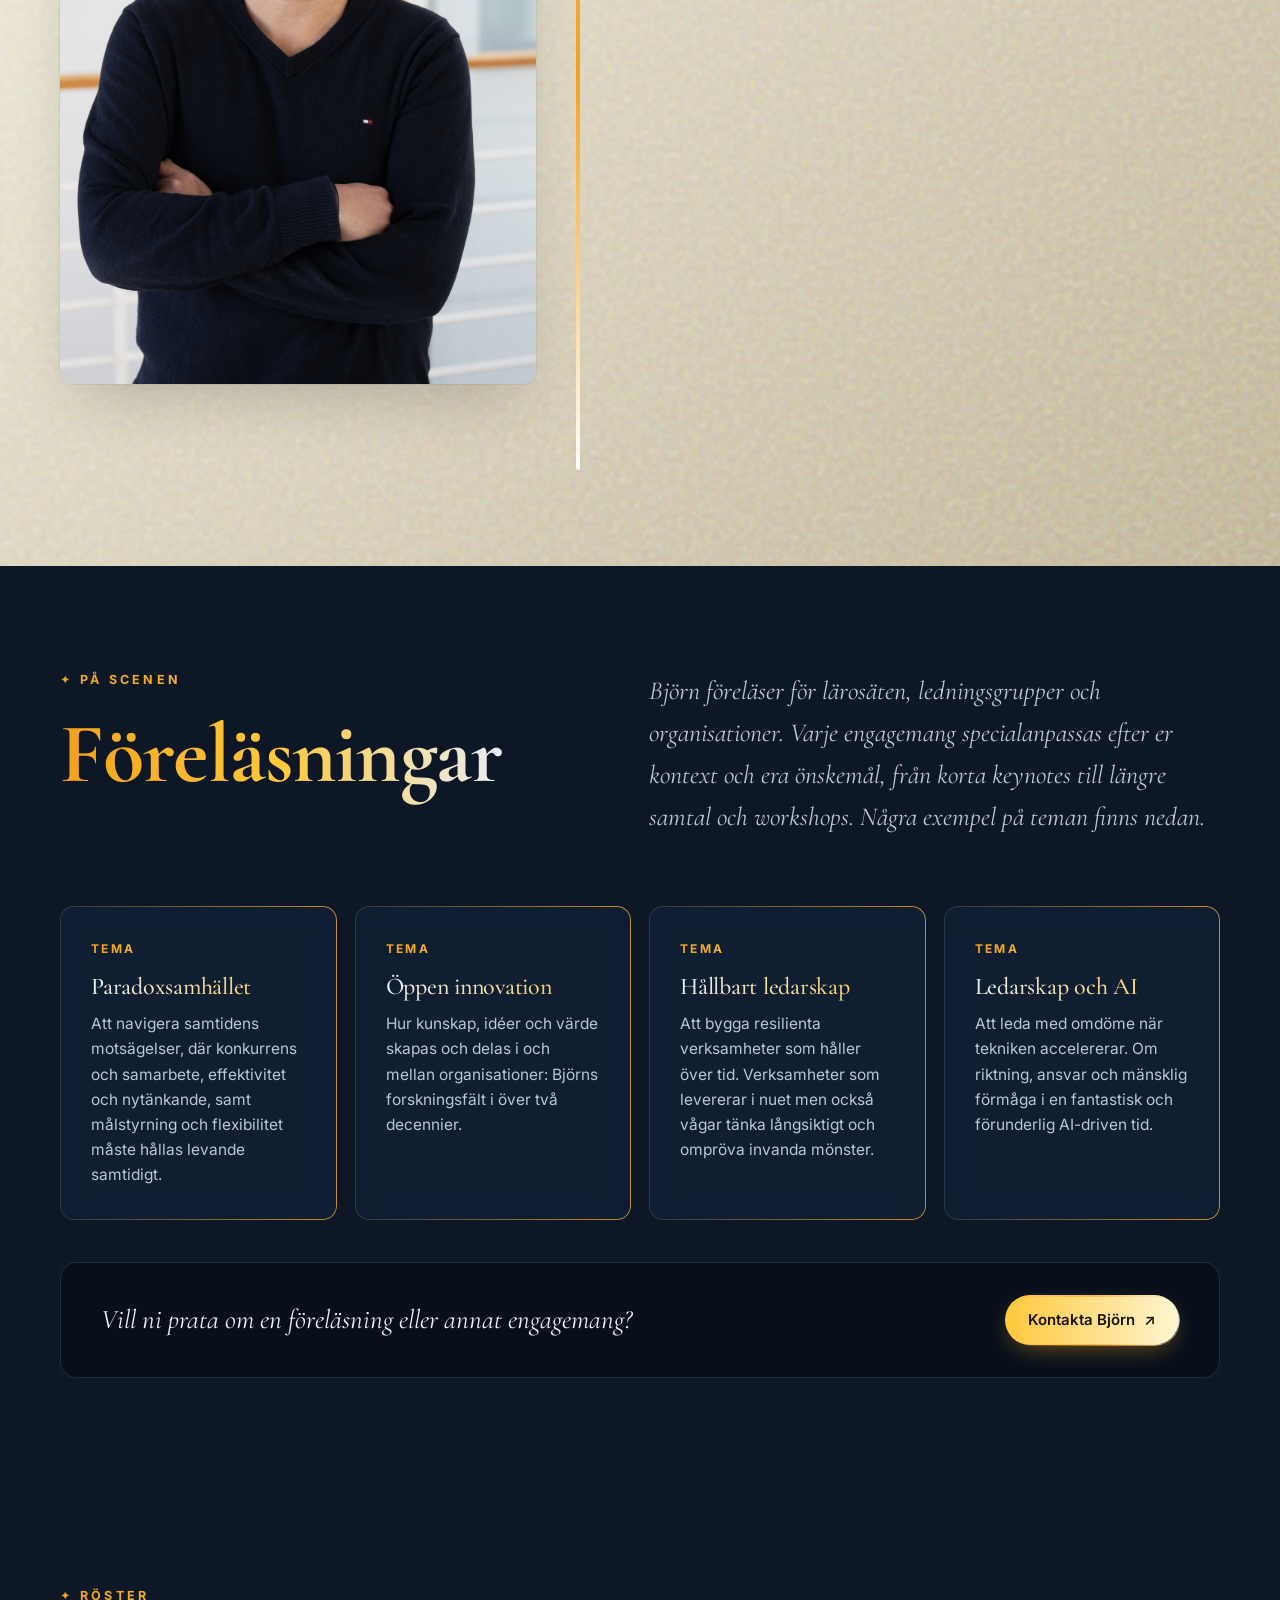
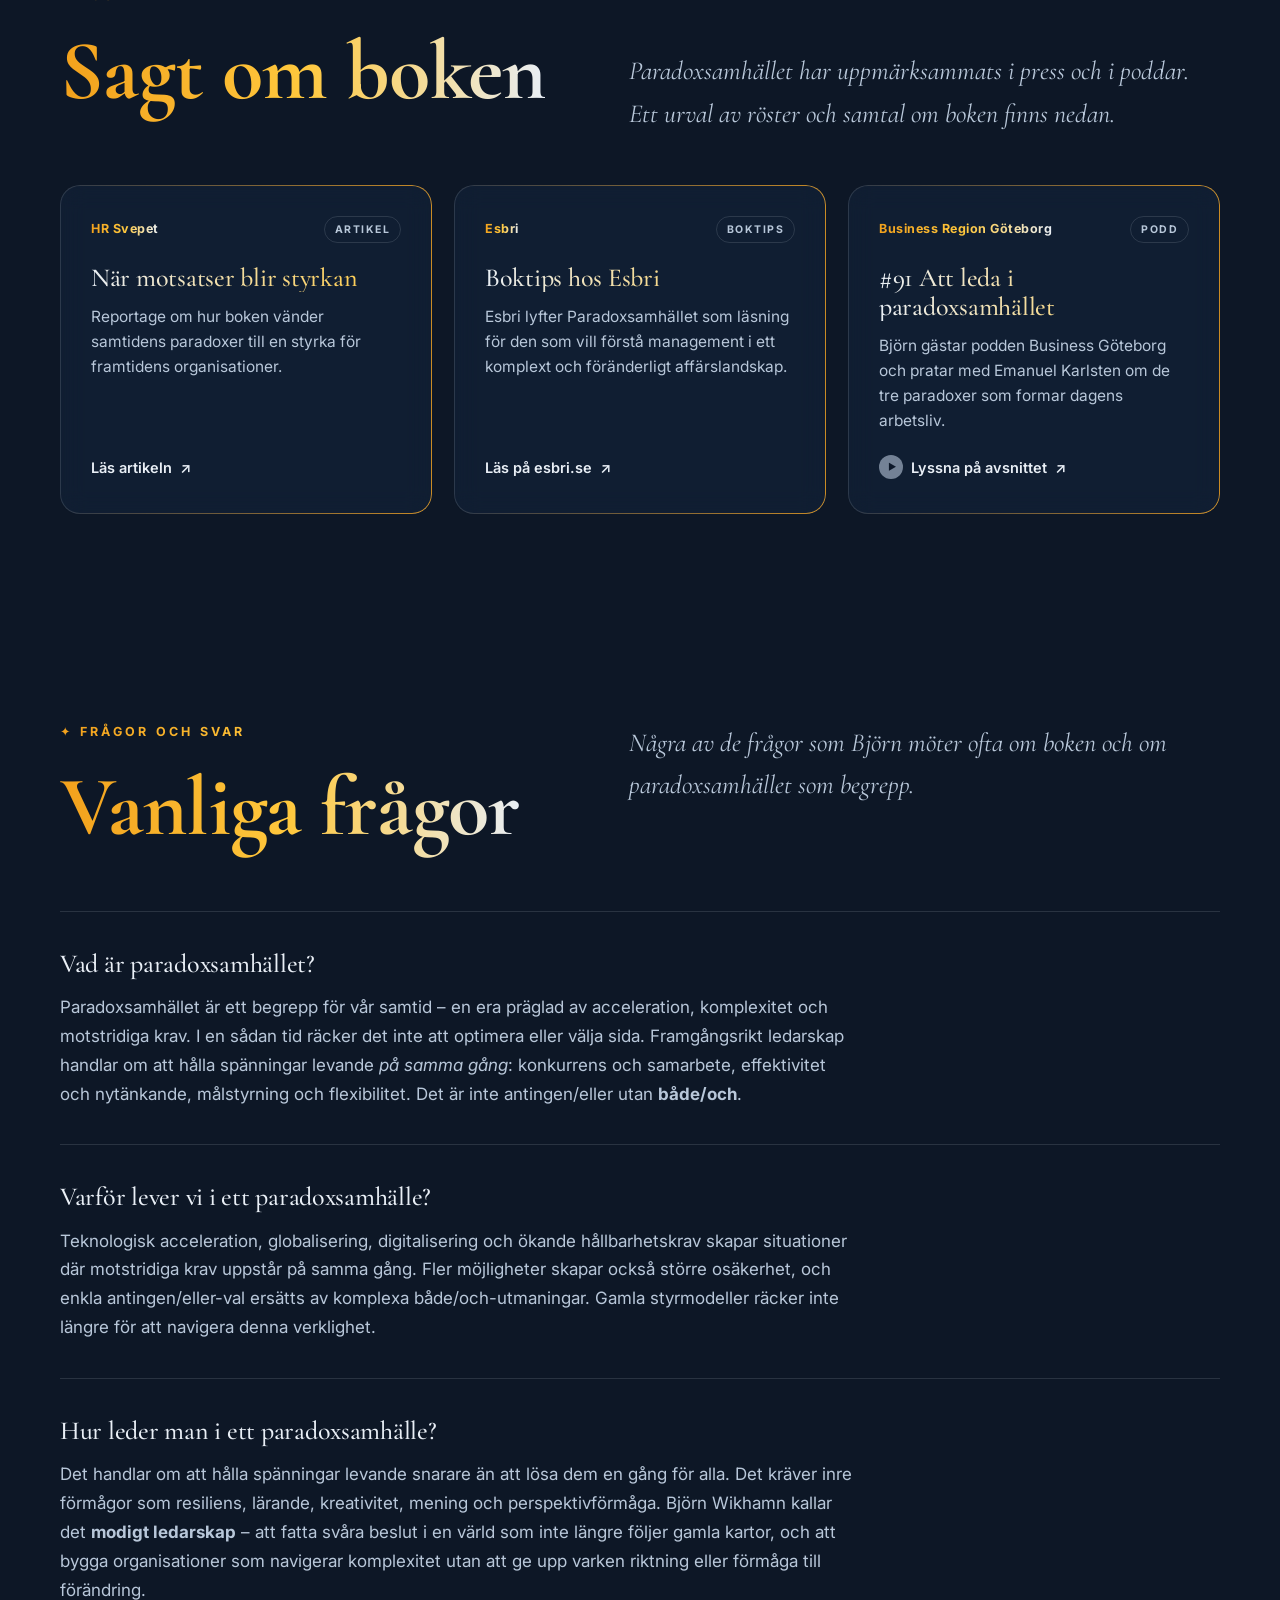
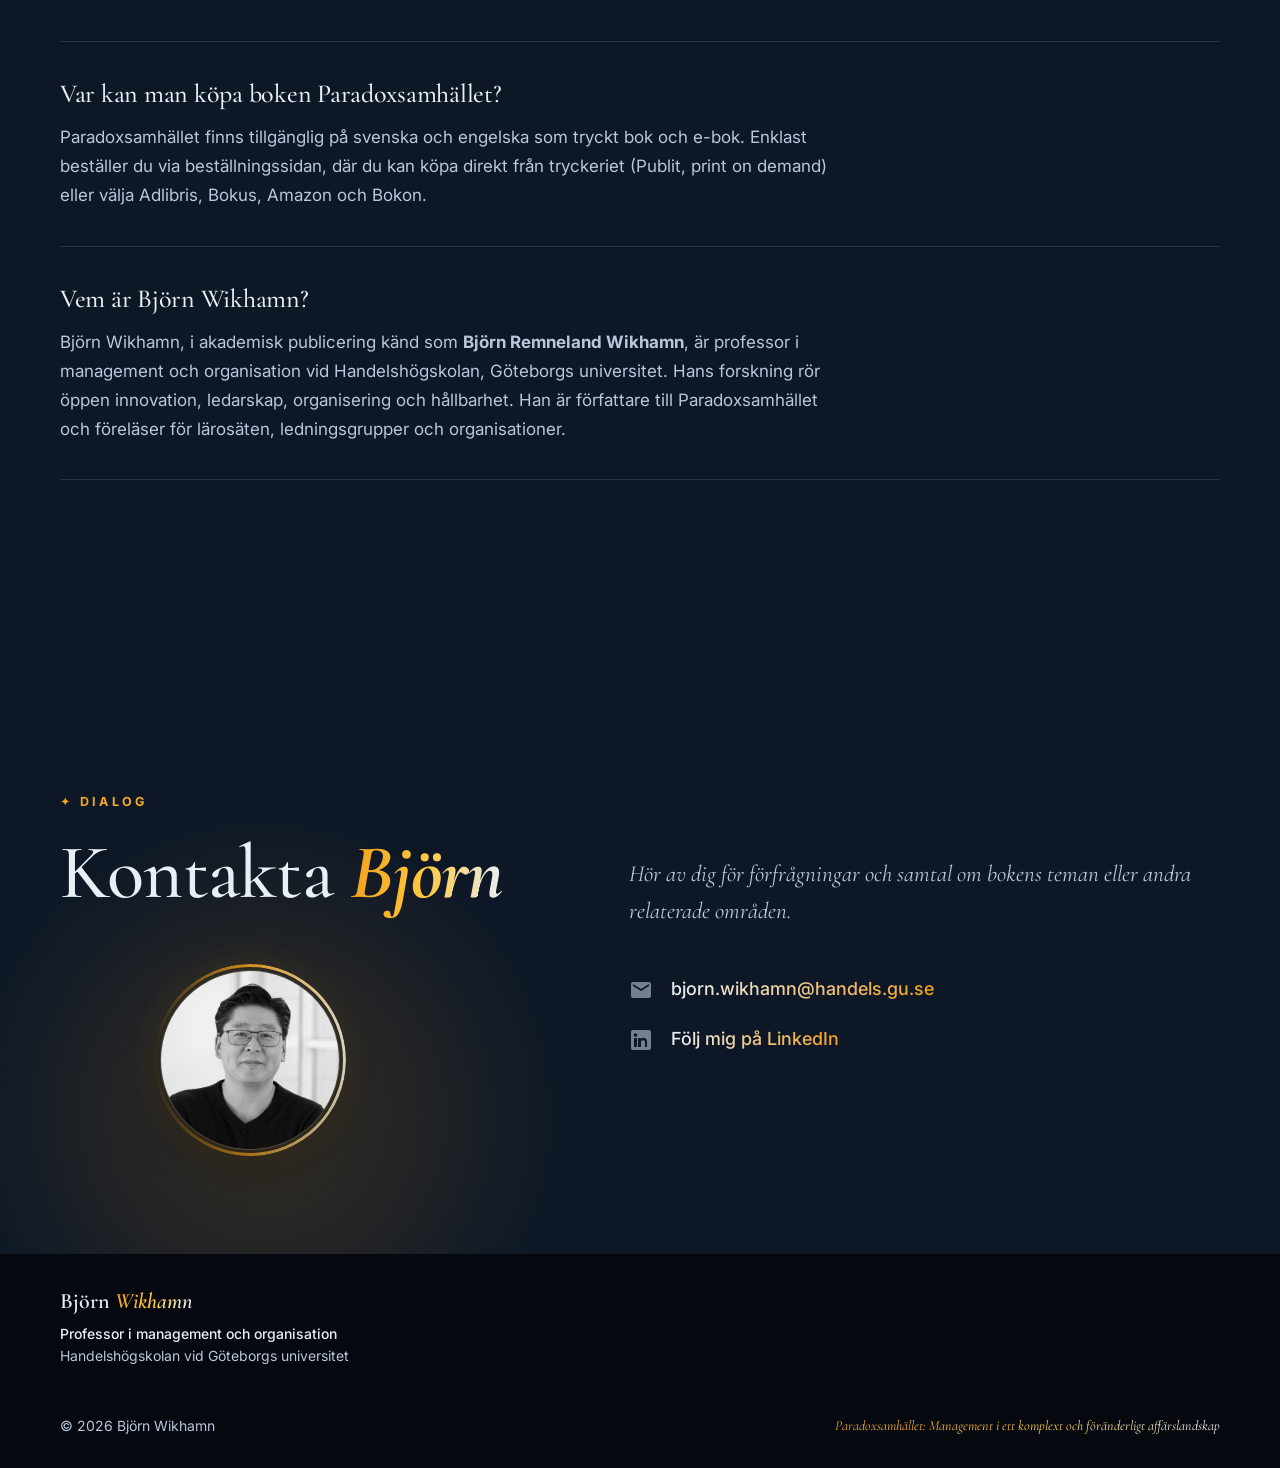
==== commit 614a76f8: "Lägg till beställningssida med direktköp via Publit Ny sida /bestall/ länkar till Publits kassa för " ====
--- a/index.html
+++ b/index.html
@@ -99,6 +99,13 @@
     "offers": [
       {
         "@type": "Offer",
+        "url": "https://webshop.publit.com/webshop/5640/9789153147947/paradoxsamhallet-management-i-ett-komplext-och-foranderligt-affarslandskap",
+        "price": "175",
+        "priceCurrency": "SEK",
+        "seller": { "@type": "Organization", "name": "Publit" }
+      },
+      {
+        "@type": "Offer",
         "url": "https://www.adlibris.com/sv/bok/paradoxsamhallet-management-i-ett-komplext-och-foranderligt-affarslandskap-9789153147947",
         "seller": { "@type": "Organization", "name": "Adlibris" }
       },
@@ -155,7 +162,7 @@
         "name": "Var kan man köpa boken Paradoxsamhället?",
         "acceptedAnswer": {
           "@type": "Answer",
-          "text": "Paradoxsamhället finns på svenska och engelska som tryckt bok och e-bok. Den kan beställas hos Adlibris (https://www.adlibris.com/sv/bok/paradoxsamhallet-management-i-ett-komplext-och-foranderligt-affarslandskap-9789153147947), Bokus (https://www.bokus.com/bok/9789153147947/paradoxsamhallet-management-i-ett-komplext-och-foranderligt-affarslandskap), Amazon.se och direkt från förlaget via Publit."
+          "text": "Paradoxsamhället finns på svenska och engelska som tryckt bok och e-bok. Enklast beställs den via beställningssidan https://www.wikhamn.se/bestall/ – direkt från tryckeriet via Publit (print on demand) eller hos Adlibris, Bokus, Amazon och Bokon."
         }
       },
       {
@@ -193,7 +200,8 @@
     <a href="#top" class="brand">Björn <b>Wikhamn</b></a>
     <div class="menu" id="menu">
       <a href="#boken">Om boken</a>
-      <a href="#store">Beställ</a>
+      <a href="/bestall/">Beställ</a>
+      <a href="https://store.wikhamn.se">Store</a>
       <a href="#bjorn">Om Björn</a>
       <a href="#forelasningar">Föreläsningar</a>
       <a href="#sagt">Media</a>
@@ -327,39 +335,10 @@
         <h2>Köp <span class="it paradox-effect">boken</span> här</h2>
       </div>
       <div class="copy copy-reveal">
-        <p>Välj utgåva och föredragen återförsäljare nedan. Boken finns tillgänglig på både svenska och engelska, samt som e-bok.</p>
-      </div>
-    </div>
-
-    <div class="store-grid">
-      <!-- Svenska -->
-      <div class="store-col reveal" style="transition-delay: 0.1s">
-        <div class="edition-label">Svenska <span>Mjukband</span></div>
-        <div class="store-links">
-          <a href="https://webshop.publit.com/webshop/5640/9789153147947/paradoxsamhallet-management-i-ett-komplext-och-foranderligt-affarslandskap" target="_blank" rel="noopener" class="btn btn-ghost">Publit <span class="ar">↗</span></a>
-          <a href="https://www.bokus.com/bok/9789153147947/paradoxsamhallet-management-i-ett-komplext-och-foranderligt-affarslandskap" target="_blank" rel="noopener" class="btn btn-ghost">Bokus <span class="ar">↗</span></a>
-          <a href="https://www.adlibris.com/sv/bok/paradoxsamhallet-management-i-ett-komplext-och-foranderligt-affarslandskap-9789153147947" target="_blank" rel="noopener" class="btn btn-ghost">Adlibris <span class="ar">↗</span></a>
-          <a href="https://www.amazon.se/Paradoxsamh%C3%A4llet-Management-komplext-f%C3%B6r%C3%A4nderligt-aff%C3%A4rslandskap/dp/9153147944" target="_blank" rel="noopener" class="btn btn-ghost">Amazon.se <span class="ar">↗</span></a>
-        </div>
-      </div>
-
-      <!-- English -->
-      <div class="store-col reveal" style="transition-delay: 0.15s">
-        <div class="edition-label">English <span>Mjukband</span></div>
-        <div class="store-links">
-          <a href="https://webshop.publit.com/webshop/5640/9789199057118/paradox-society-management-in-a-complex-and-transformative-business-landscape" target="_blank" rel="noopener" class="btn btn-ghost">Publit <span class="ar">↗</span></a>
-          <a href="https://www.bokus.com/bok/9789199057118/paradox-society-management-in-a-complex-and-transformative-business-landscape" target="_blank" rel="noopener" class="btn btn-ghost">Bokus <span class="ar">↗</span></a>
-          <a href="https://www.adlibris.com/sv/bok/paradox-society-management-in-a-complex-and-transformative-business-landscape-9789199057118" target="_blank" rel="noopener" class="btn btn-ghost">Adlibris <span class="ar">↗</span></a>
-          <a href="https://www.amazon.com/dp/9199057123" target="_blank" rel="noopener" class="btn btn-ghost">Amazon.com <span class="ar">↗</span></a>
-        </div>
-      </div>
-
-      <!-- E-bok -->
-      <div class="store-col reveal" style="transition-delay: 0.2s">
-        <div class="edition-label">E-bok <span>Digital</span></div>
-        <div class="store-links">
-          <a href="https://www.adlibris.com/sv/bok/paradoxsamhallet-management-i-ett-komplext-och-foranderligt-affarslandskap-9789153147947" target="_blank" rel="noopener" class="btn btn-ghost">Adlibris <span class="ar">↗</span></a>
-          <a href="https://bokon.se/ebocker/other/paradoxsamhallet_bjorn-wikhamn/" target="_blank" rel="noopener" class="btn btn-ghost">Bokon <span class="ar">↗</span></a>
+        <p>Boken finns på svenska och engelska, som tryckt bok och e-bok. Beställ direkt från tryckeriet – eller hos Bokus, Adlibris, Amazon och Bokon.</p>
+        <div class="cta-row reveal" style="transition-delay: 0.1s">
+          <a href="/bestall/" class="btn btn-gold">Till beställningssidan <span class="ar">↗</span></a>
+          <a href="https://store.wikhamn.se" target="_blank" rel="noopener" class="btn btn-ghost">Merch i Wikhamn Store <span class="ar">↗</span></a>
         </div>
       </div>
     </div>
@@ -473,7 +452,7 @@
       </div>
       <div class="faq-item reveal" style="transition-delay: 0.2s">
         <h3>Var kan man köpa boken Paradoxsamhället?</h3>
-        <p>Paradoxsamhället finns tillgänglig på svenska och engelska som tryckt bok och e-bok. Du kan beställa den hos <a href="https://www.adlibris.com/sv/bok/paradoxsamhallet-management-i-ett-komplext-och-foranderligt-affarslandskap-9789153147947" target="_blank" rel="noopener">Adlibris</a>, <a href="https://www.bokus.com/bok/9789153147947/paradoxsamhallet-management-i-ett-komplext-och-foranderligt-affarslandskap" target="_blank" rel="noopener">Bokus</a> och <a href="https://www.amazon.se/Paradoxsamh%C3%A4llet-Management-komplext-f%C3%B6r%C3%A4nderligt-aff%C3%A4rslandskap/dp/9153147944" target="_blank" rel="noopener">Amazon.se</a>, samt direkt från förlaget via <a href="https://webshop.publit.com/webshop/5640/9789153147947/paradoxsamhallet-management-i-ett-komplext-och-foranderligt-affarslandskap" target="_blank" rel="noopener">Publit</a>.</p>
+        <p>Paradoxsamhället finns tillgänglig på svenska och engelska som tryckt bok och e-bok. Enklast beställer du via <a href="/bestall/">beställningssidan</a>, där du kan köpa direkt från tryckeriet (Publit, print on demand) eller välja Adlibris, Bokus, Amazon och Bokon.</p>
       </div>
       <div class="faq-item reveal" style="transition-delay: 0.25s">
         <h3>Vem är Björn Wikhamn?</h3>
--- a/style.css
+++ b/style.css
@@ -1265,4 +1265,41 @@
 @keyframes store-glow-pulse {
   0%, 100% { box-shadow: 0 20px 40px -10px rgba(242, 161, 28, 0.6), 0 0 25px rgba(242, 161, 28, 0.4); }
   50% { box-shadow: 0 25px 45px -5px rgba(242, 161, 28, 0.8), 0 0 35px rgba(242, 161, 28, 0.55); }
+}
+
+/* BESTALL PAGE */
+.menu a.active{color:var(--cream)}
+.menu a.active::after{width:100%}
+.bestall-hero{padding-top:100px;position:relative;overflow:hidden}
+.bestall-hero .ps-hero-inner{padding:60px 0 10px}
+.bestall-publit{position:relative;overflow:hidden;padding-bottom:60px}
+.bestall-publit .wrap{position:relative;z-index:2}
+.publit-grid{display:grid;grid-template-columns:repeat(2,1fr);gap:32px;max-width:780px;margin:0 auto}
+.publit-card .edition-label span{font-size:19px;color:var(--cream);margin-top:8px}
+.bestall-publit .ps-lead-sub a{color:var(--gold);border-bottom:1px solid rgba(242,161,28,.5);transition:border-color .2s}
+.bestall-publit .ps-lead-sub a:hover{border-color:var(--gold)}
+.publit-card{position:relative;background:var(--bg-2);border:1px solid var(--line);border-radius:20px;padding:36px 30px 26px;display:flex;flex-direction:column;gap:14px;transition:transform .5s cubic-bezier(0.23,1,0.32,1),border-color .3s}
+.publit-card:hover{transform:translateY(-8px);border-color:rgba(242,161,28,.3)}
+.publit-card::after{content:"";position:absolute;inset:-1px;border-radius:inherit;padding:1px;background:linear-gradient(90deg,transparent,var(--gold),transparent);background-size:200% 100%;-webkit-mask:linear-gradient(#fff 0 0) content-box,linear-gradient(#fff 0 0);mask:linear-gradient(#fff 0 0) content-box,linear-gradient(#fff 0 0);-webkit-mask-composite:xor;mask-composite:exclude;animation:paradox-shimmer 6s linear infinite;pointer-events:none;opacity:.8}
+.publit-cover{width:min(58%,180px);margin:0 auto 6px;border-radius:8px;box-shadow:0 18px 40px -12px rgba(0,0,0,.65)}
+.publit-price{text-align:center;color:#fff;font-size:23px;font-weight:600;font-family:var(--sans)}
+.publit-buy{display:flex;align-items:center;justify-content:space-between;gap:18px;margin-top:auto;padding-top:14px;flex-wrap:wrap}
+.qty-ctrl{display:flex;align-items:center;gap:10px}
+.qty-label{font-size:13px;letter-spacing:.1em;text-transform:uppercase;color:var(--muted);margin-right:6px}
+.qty-btn{width:40px;height:40px;border-radius:12px;border:1px solid var(--line);background:rgba(233,239,246,.16);color:#fff;font-size:20px;font-family:var(--sans);line-height:1;cursor:pointer;transition:background .2s,border-color .2s,transform .15s}
+.qty-btn:hover{background:rgba(242,161,28,.28);border-color:var(--gold);transform:translateY(-1px)}
+.qty-num{min-width:26px;text-align:center;color:#fff;font-weight:600;font-size:19px}
+.publit-checkout{padding:13px 26px}
+.publit-fallback{text-align:center;color:var(--muted);font-size:15px;margin-top:22px}
+.publit-fallback a{color:var(--gold);border-bottom:1px solid rgba(242,161,28,.5);transition:border-color .2s}
+.publit-fallback a:hover{border-color:var(--gold)}
+.bestall-facts{padding-bottom:120px}
+.bestall-facts .faq-item a{color:var(--gold);border-bottom:1px solid rgba(242,161,28,.5)}
+.bestall-facts .faq-item a:hover{border-color:var(--gold)}
+@media(max-width:900px){
+  .bestall-hero .ps-hero-inner{padding-top:20px}
+  .publit-grid{grid-template-columns:1fr;gap:24px;max-width:420px}
+}
+@media(max-width:520px){
+  .bestall-hero .ps-hero-inner h1{font-size:clamp(34px,11vw,54px)}
 }
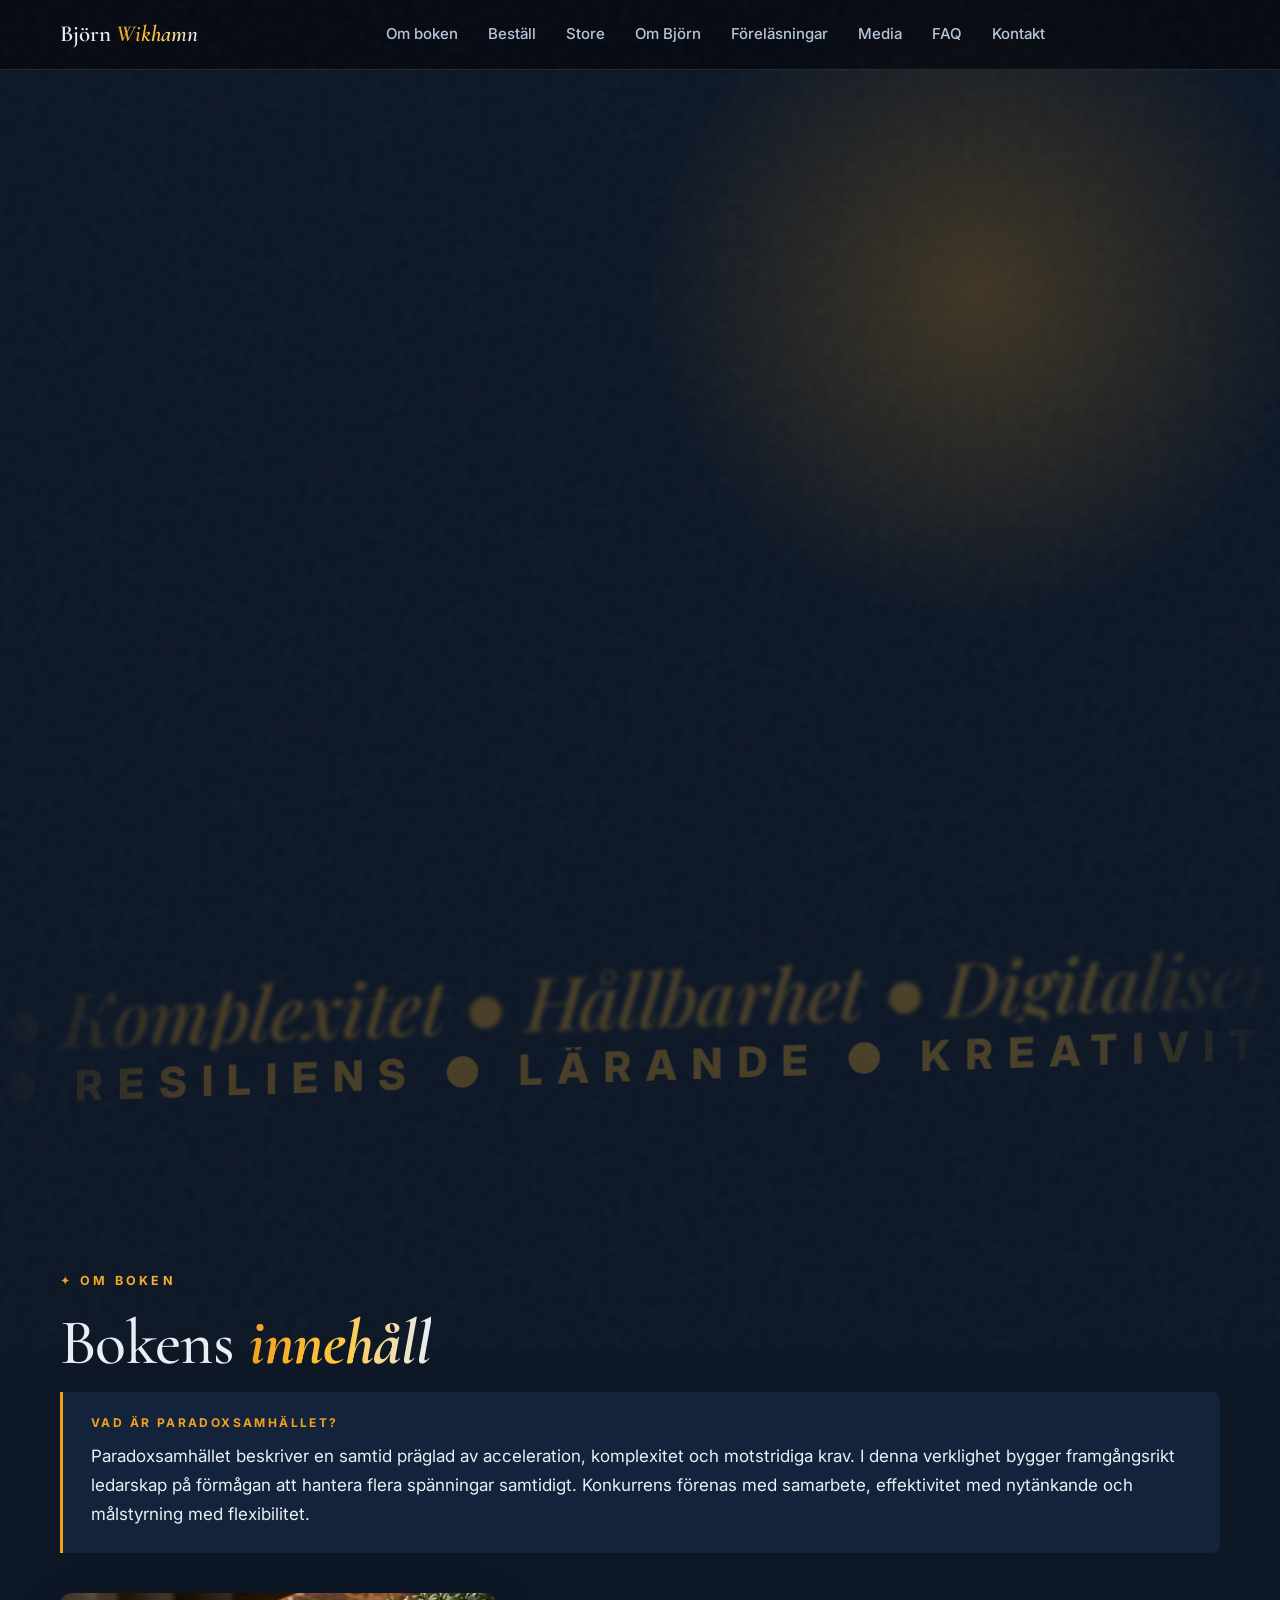
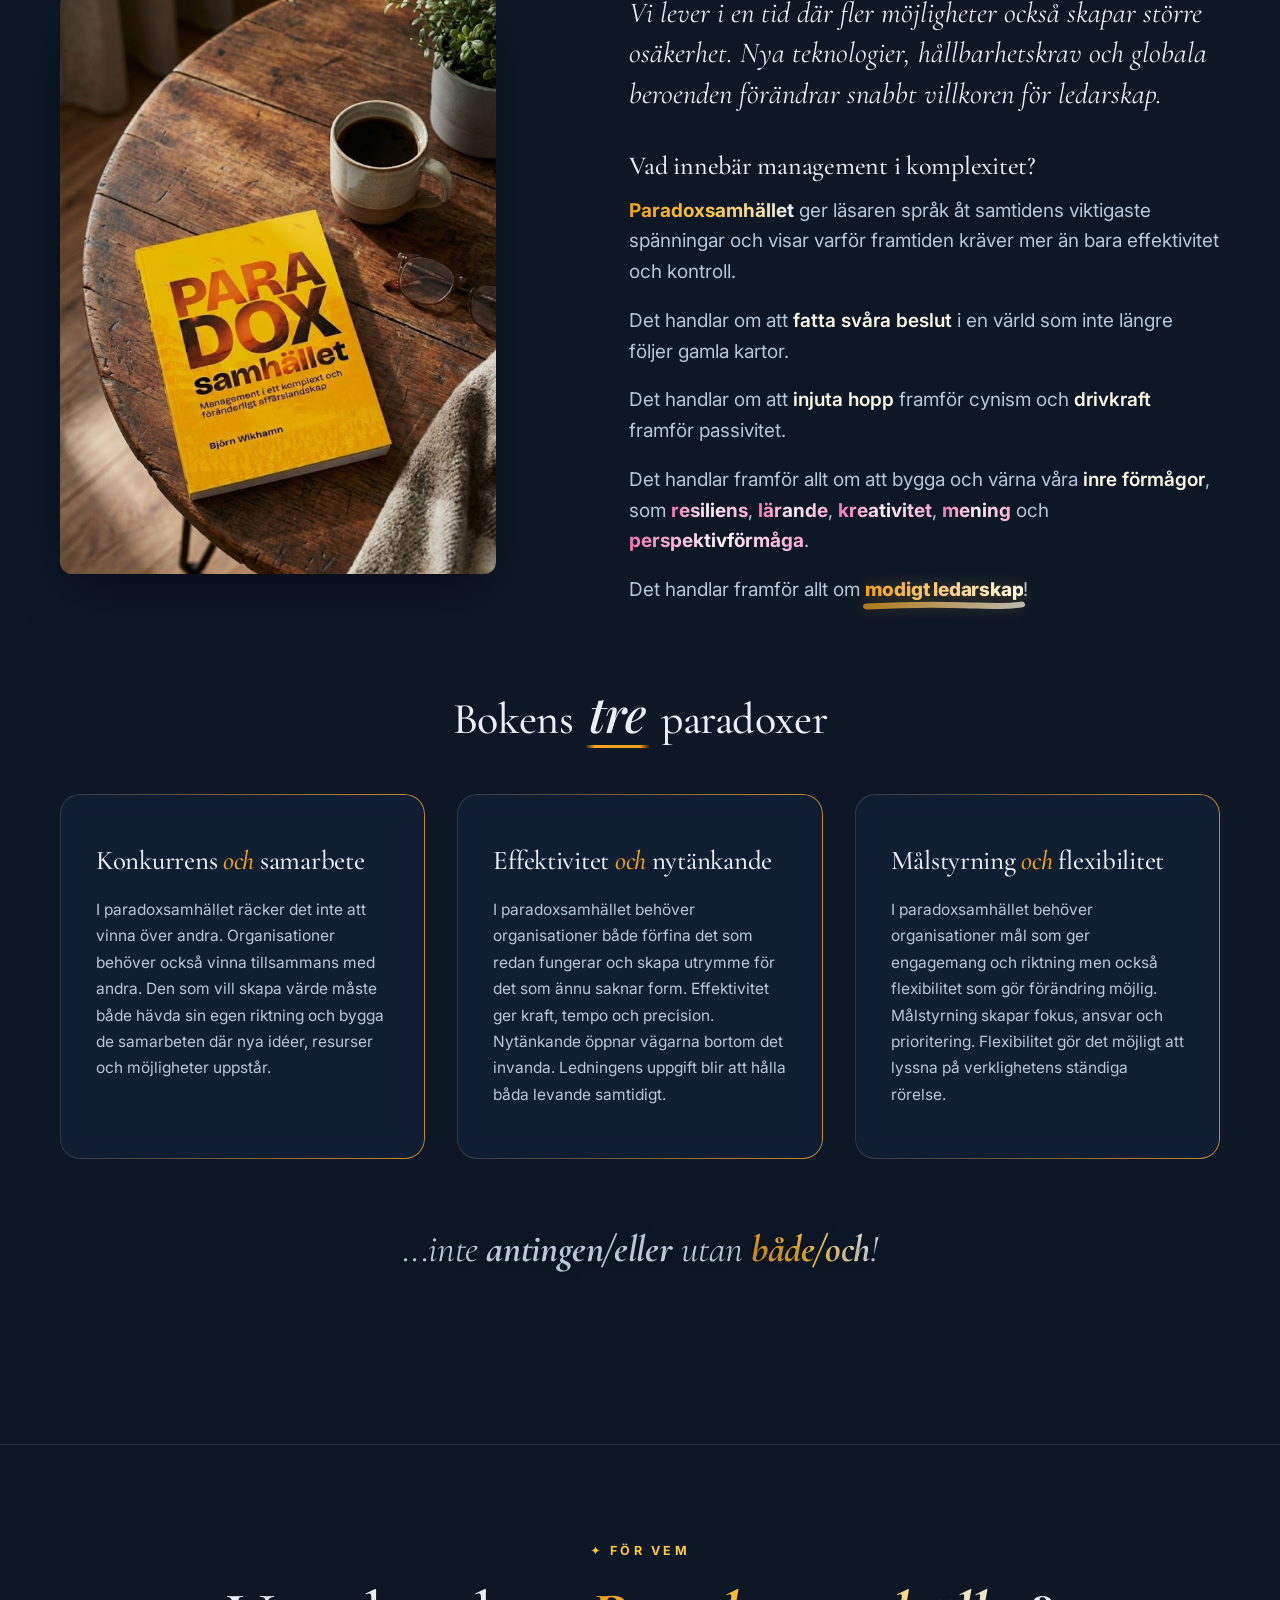
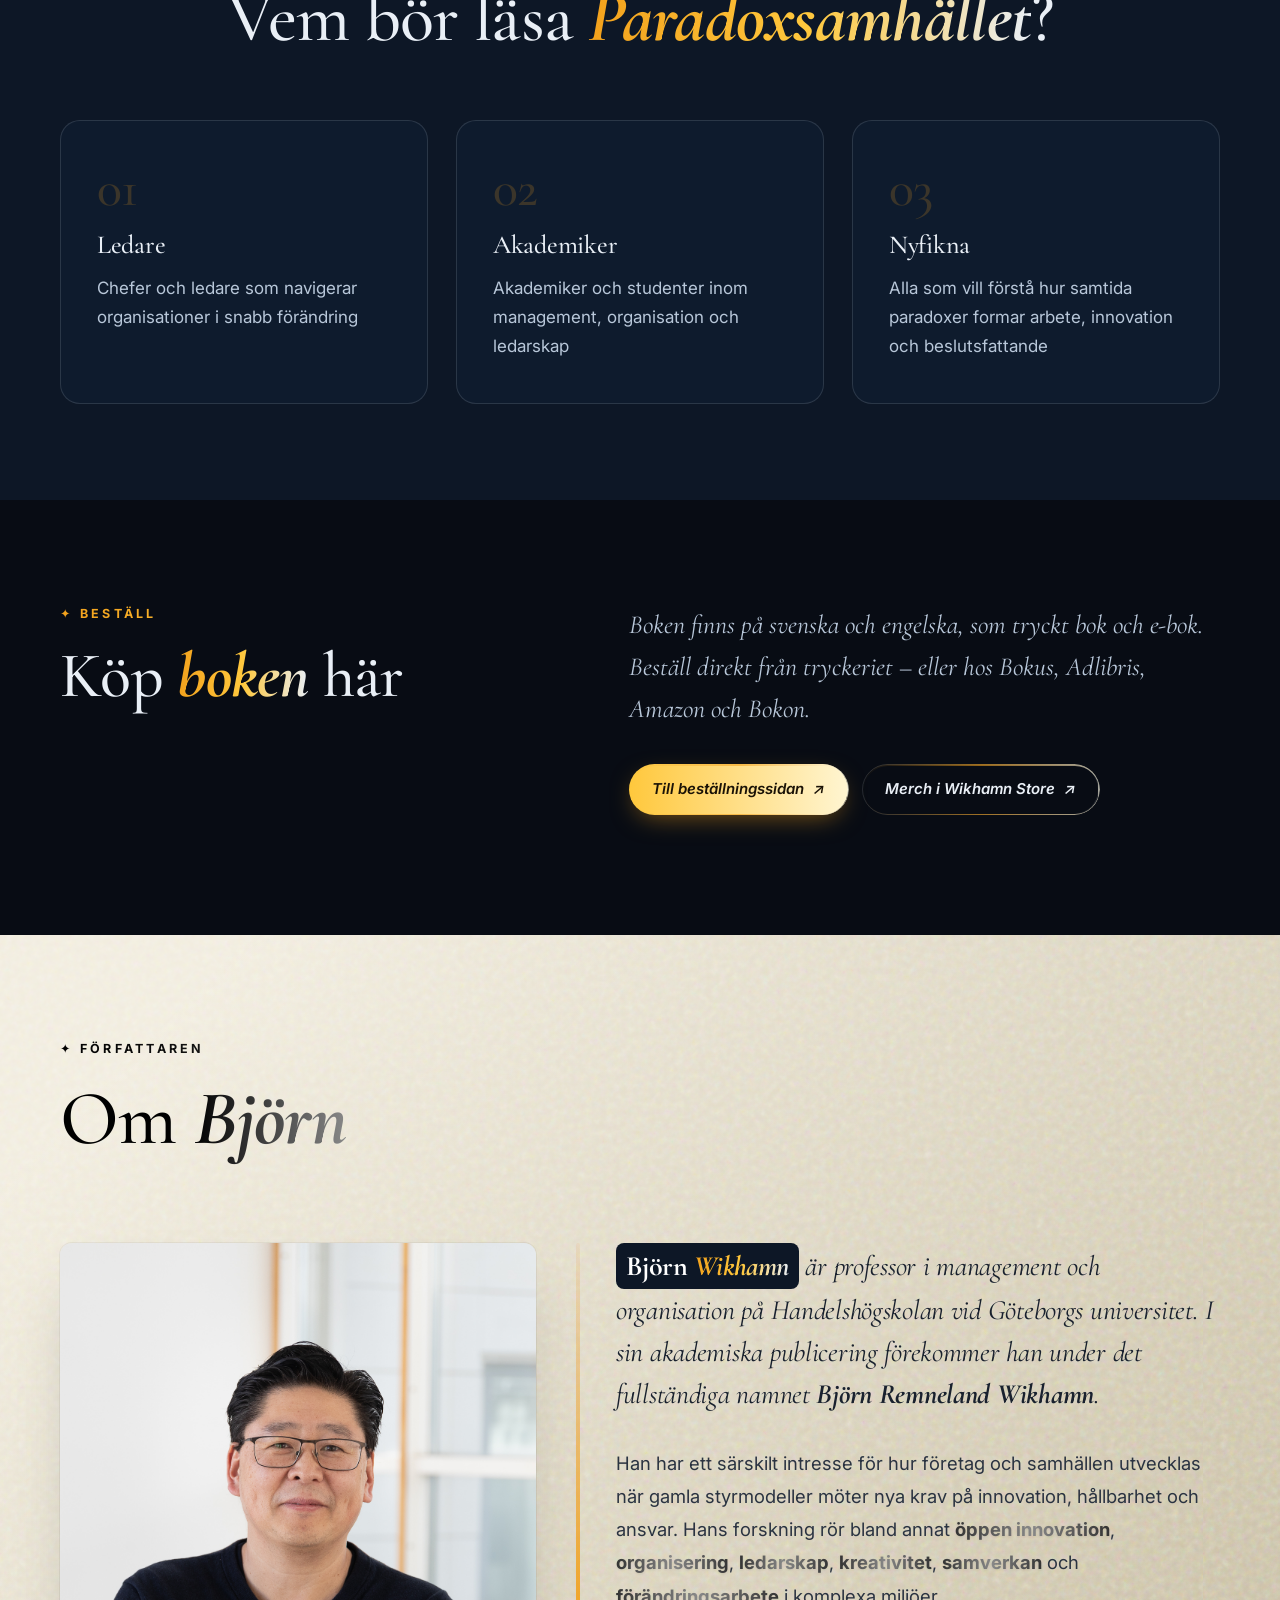
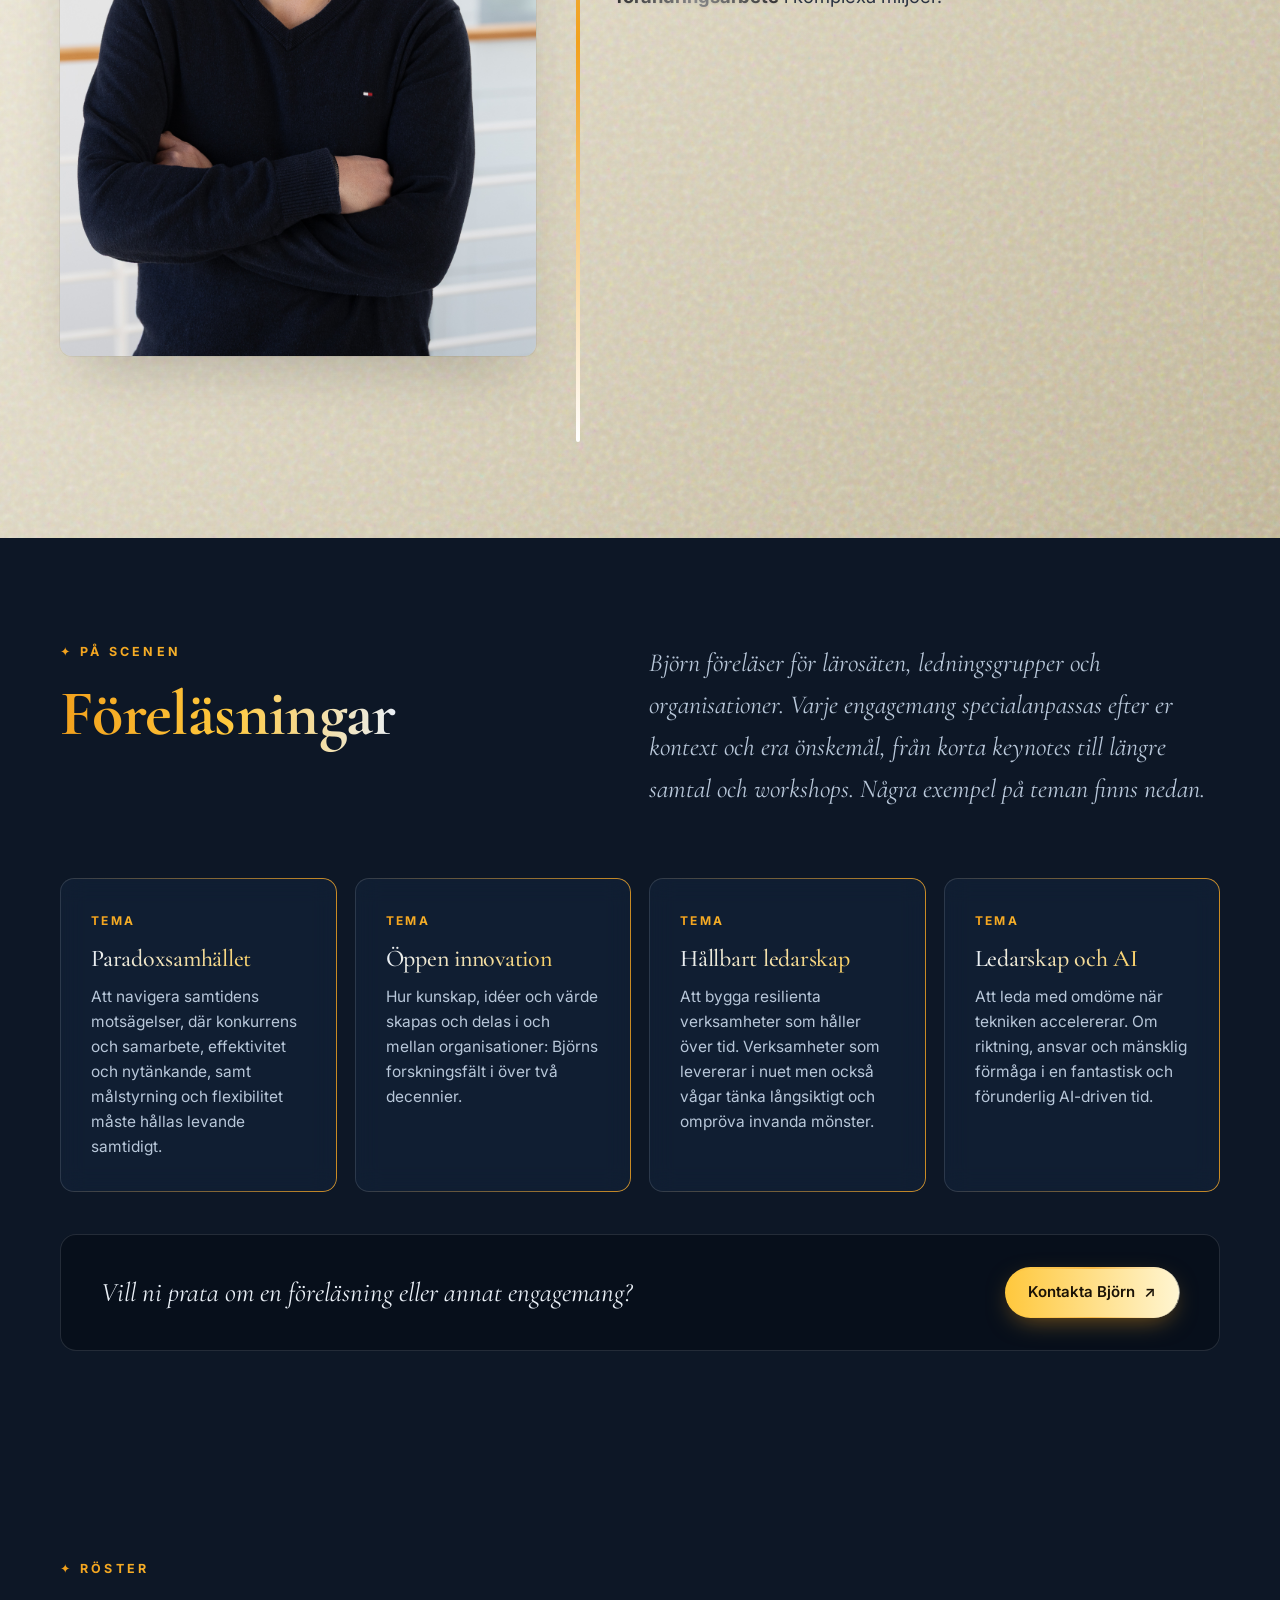
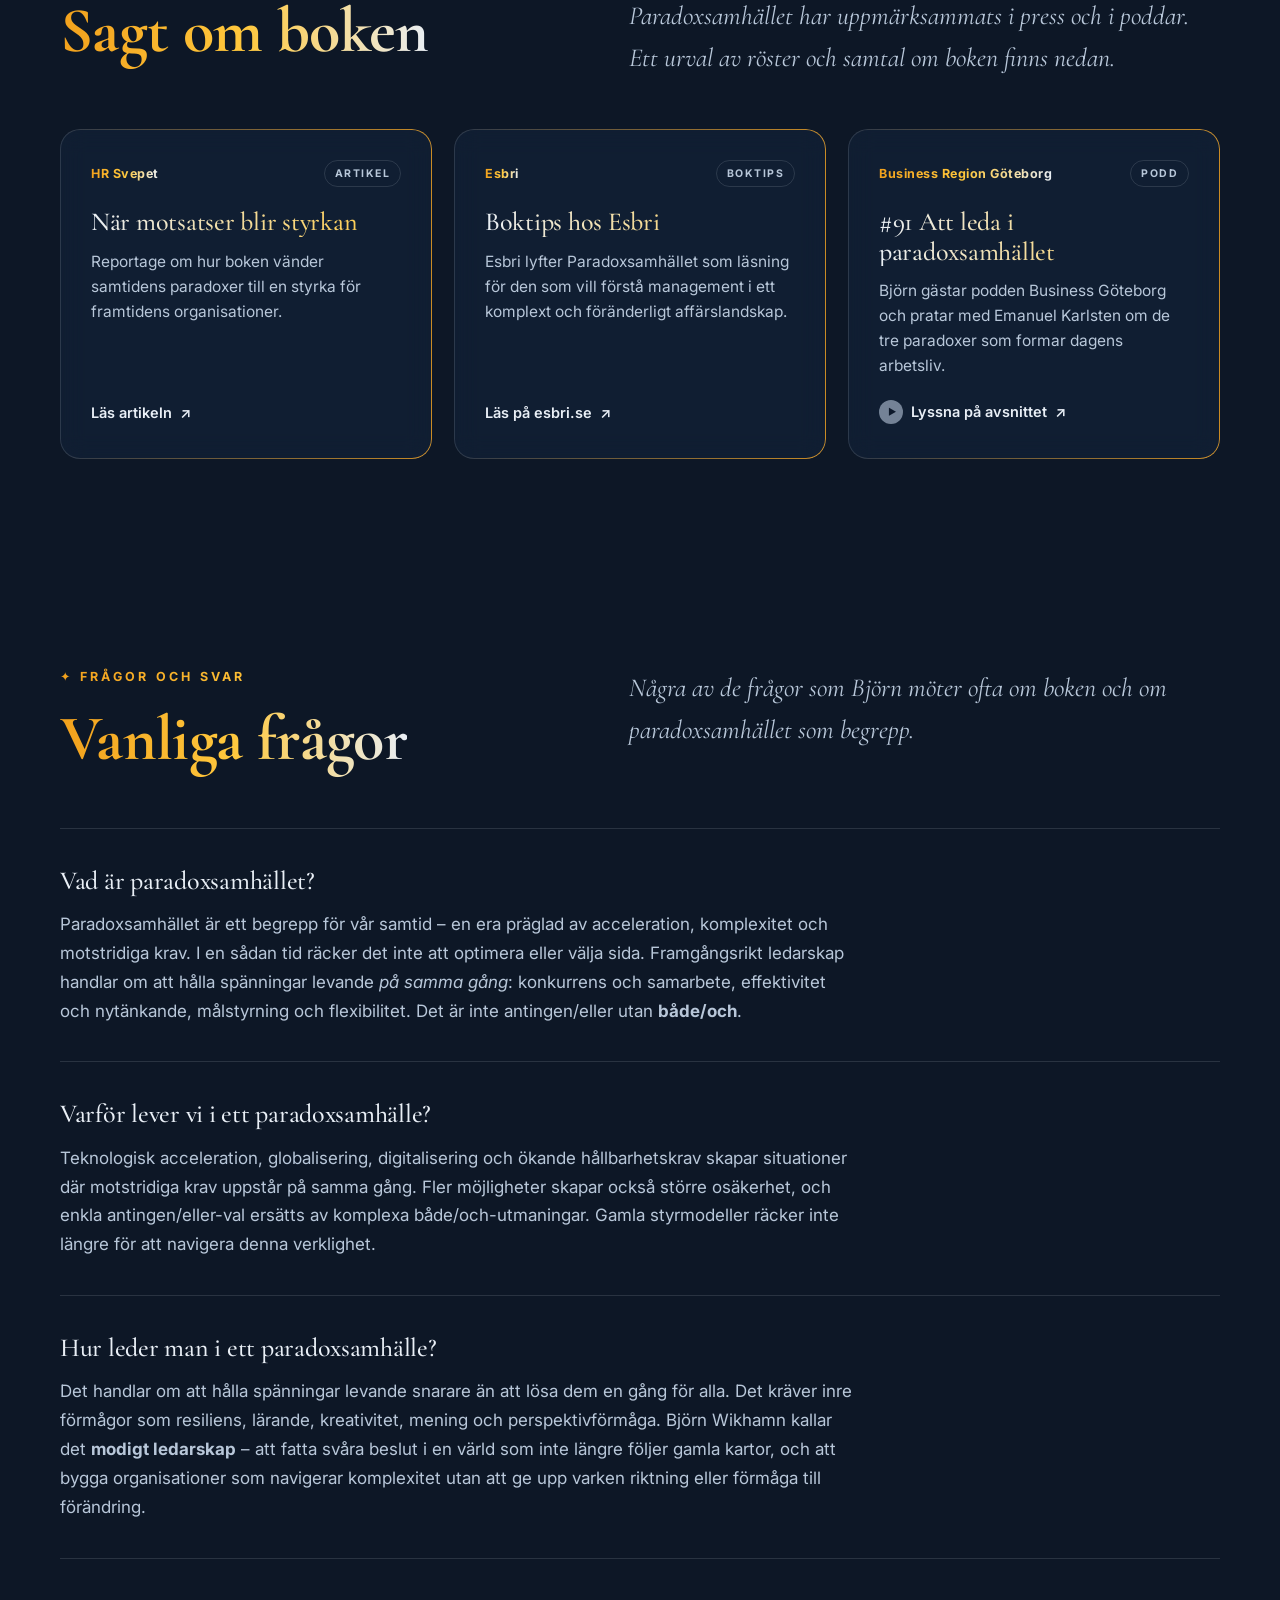
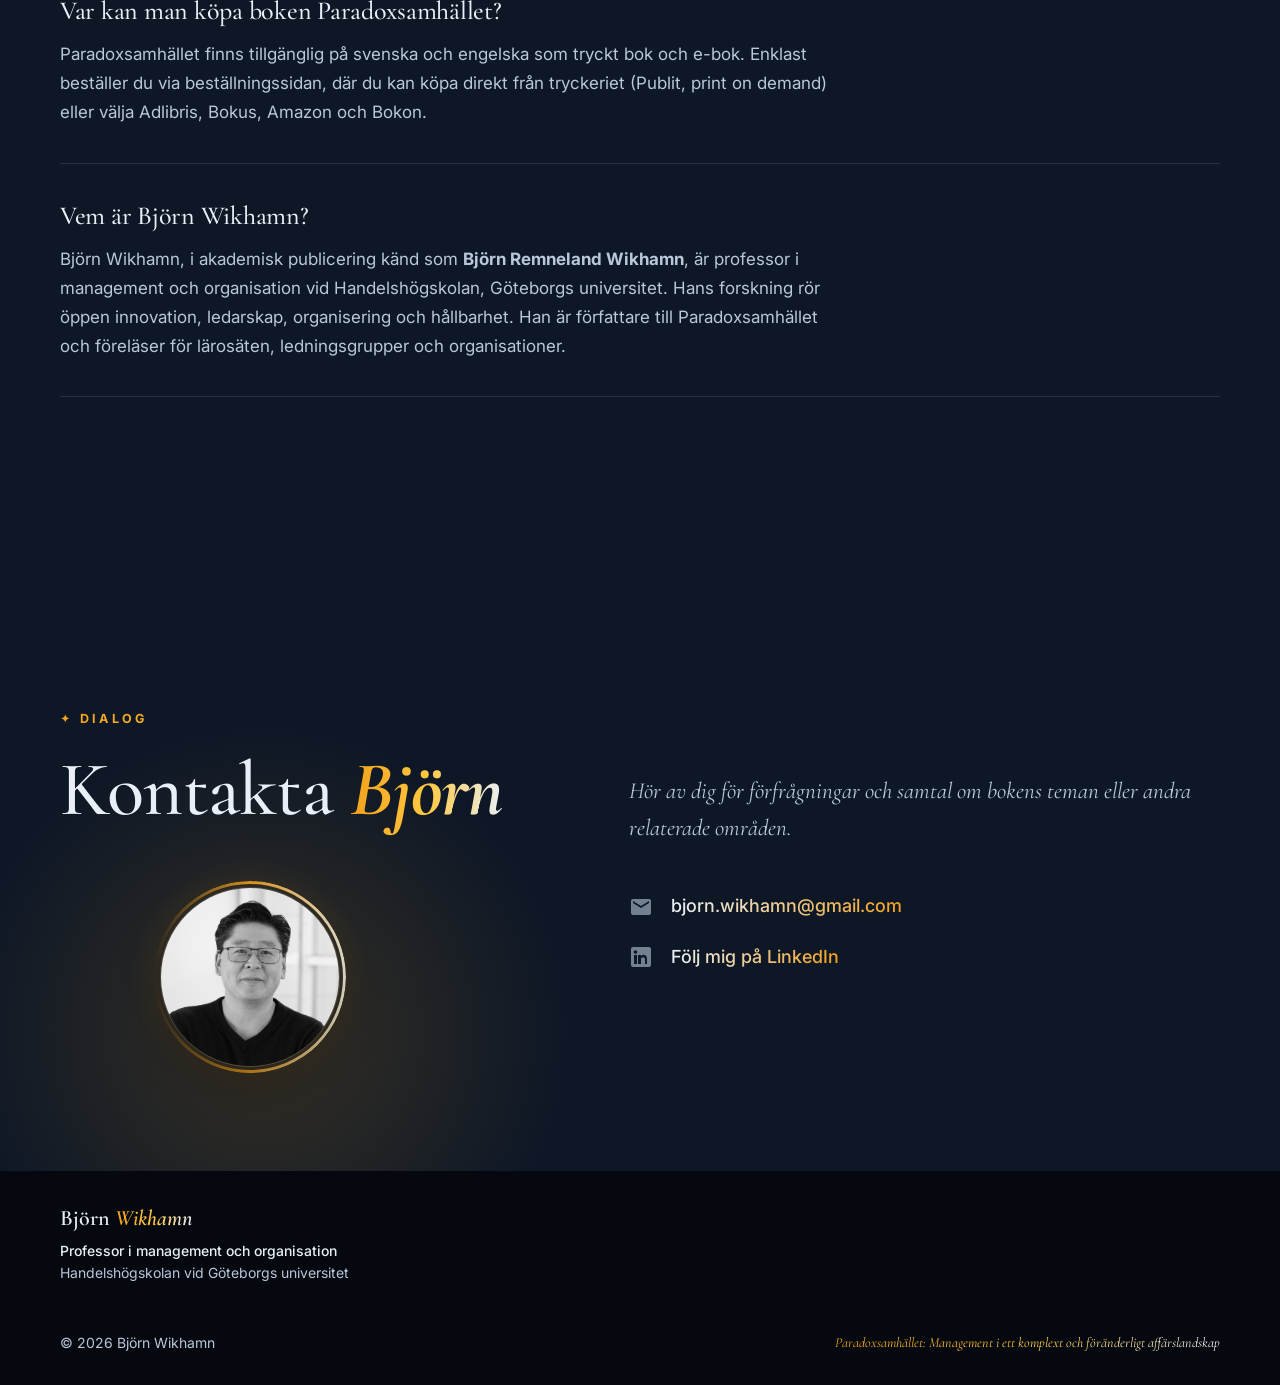
==== commit a3fe30a3: "Byt kontaktmejl till gmail och minska rubrikstorlek på sec-head E-postadressen är nu bjorn.wikhamn@g" ====
--- a/index.html
+++ b/index.html
@@ -50,7 +50,7 @@
       "https://scholar.google.se/citations?user=eR6rpZMAAAAJ",
       "https://www.researchgate.net/profile/Bjoern-Wikhamn"
     ],
-    "email": "bjorn.wikhamn@handels.gu.se",
+    "email": "bjorn.wikhamn@gmail.com",
     "knowsAbout": ["management", "organisation", "öppen innovation", "ledarskap", "hållbarhet", "generativ AI", "paradoxsamhället"],
     "description": "Professor i management och organisation vid Handelshögskolan, Göteborgs universitet. Forskar och föreläser om hur arbete, innovation, teknik och ledarskap formas av de paradoxer som präglar vår samtid."
   },
@@ -479,9 +479,9 @@
         <img src="assets/bjorn_sv.jpg" alt="Björn Wikhamn, professor i management och organisation vid Handelshögskolan, Göteborgs universitet" loading="lazy" />
       </div>
       <div class="contact-details reveal" style="transition-delay: 0.15s">
-        <a href="mailto:bjorn.wikhamn@handels.gu.se" class="contact-link-item">
+        <a href="mailto:bjorn.wikhamn@gmail.com" class="contact-link-item">
           <svg viewBox="0 0 24 24" aria-hidden="true"><path d="M20 4H4c-1.1 0-1.99.9-1.99 2L2 18c0 1.1.9 2 2 2h16c1.1 0 2-.9 2-2V6c0-1.1-.9-2-2-2zm0 4l-8 5-8-5V6l8 5 8-5v2z"/></svg>
-          <span>bjorn.wikhamn@handels.gu.se</span>
+          <span>bjorn.wikhamn@gmail.com</span>
         </a>
         <a href="https://www.linkedin.com/in/wikhamn/" target="_blank" rel="noopener" class="contact-link-item">
           <svg viewBox="0 0 24 24" aria-hidden="true"><path d="M20,2H4C2.9,2,2,2.9,2,4v16c0,1.1,0.9,2,2,2h16c1.1,0,2-0.9,2-2V4C22,2.9,21.1,2,20,2z M8,19H5v-9h3V19z M6.5,8.8C5.5,8.8,4.7,8,4.7,7s0.8-1.8,1.8-1.8S8.3,6,8.3,7S7.5,8.8,6.5,8.8z M19,19h-3v-4.7c0-1.1-0.9-2-2-2s-2,0.9-2,2V19h-3v-9h3v1.2c0.5-0.8,1.4-1.4,2.5-1.4c1.9,0,3.5,1.6,3.5,3.5V19z"/></svg>
--- a/style.css
+++ b/style.css
@@ -245,7 +245,7 @@
 #boken{position:relative;overflow:hidden;padding-bottom:104px}
 .sec-head{display:grid;grid-template-columns:1fr 1.15fr;gap:56px;align-items:start;padding:104px 0 0}
 .sec-tag{font-size:12.5px;letter-spacing:.26em;text-transform:uppercase;font-weight:700;color:var(--gold);display:flex;align-items:center;gap:10px;background:linear-gradient(90deg,var(--gold),var(--yellow),var(--cream),var(--yellow),var(--gold));background-size:200% auto;-webkit-background-clip:text;-webkit-text-fill-color:transparent;animation:paradox-shimmer 8s linear infinite}
-.sec-head h2{font-size:clamp(54px,6.6vw,96px);margin-top:14px;padding-bottom:0.15em}
+.sec-head h2{font-size:clamp(48px,5vw,72px);margin-top:14px;padding-bottom:0.15em}
 .nowrap-h2{white-space:nowrap;font-size:clamp(38px,8.5vw,96px)}
 .copy p{margin-bottom:18px;color:var(--muted);font-size:19px}
 .copy-reveal {
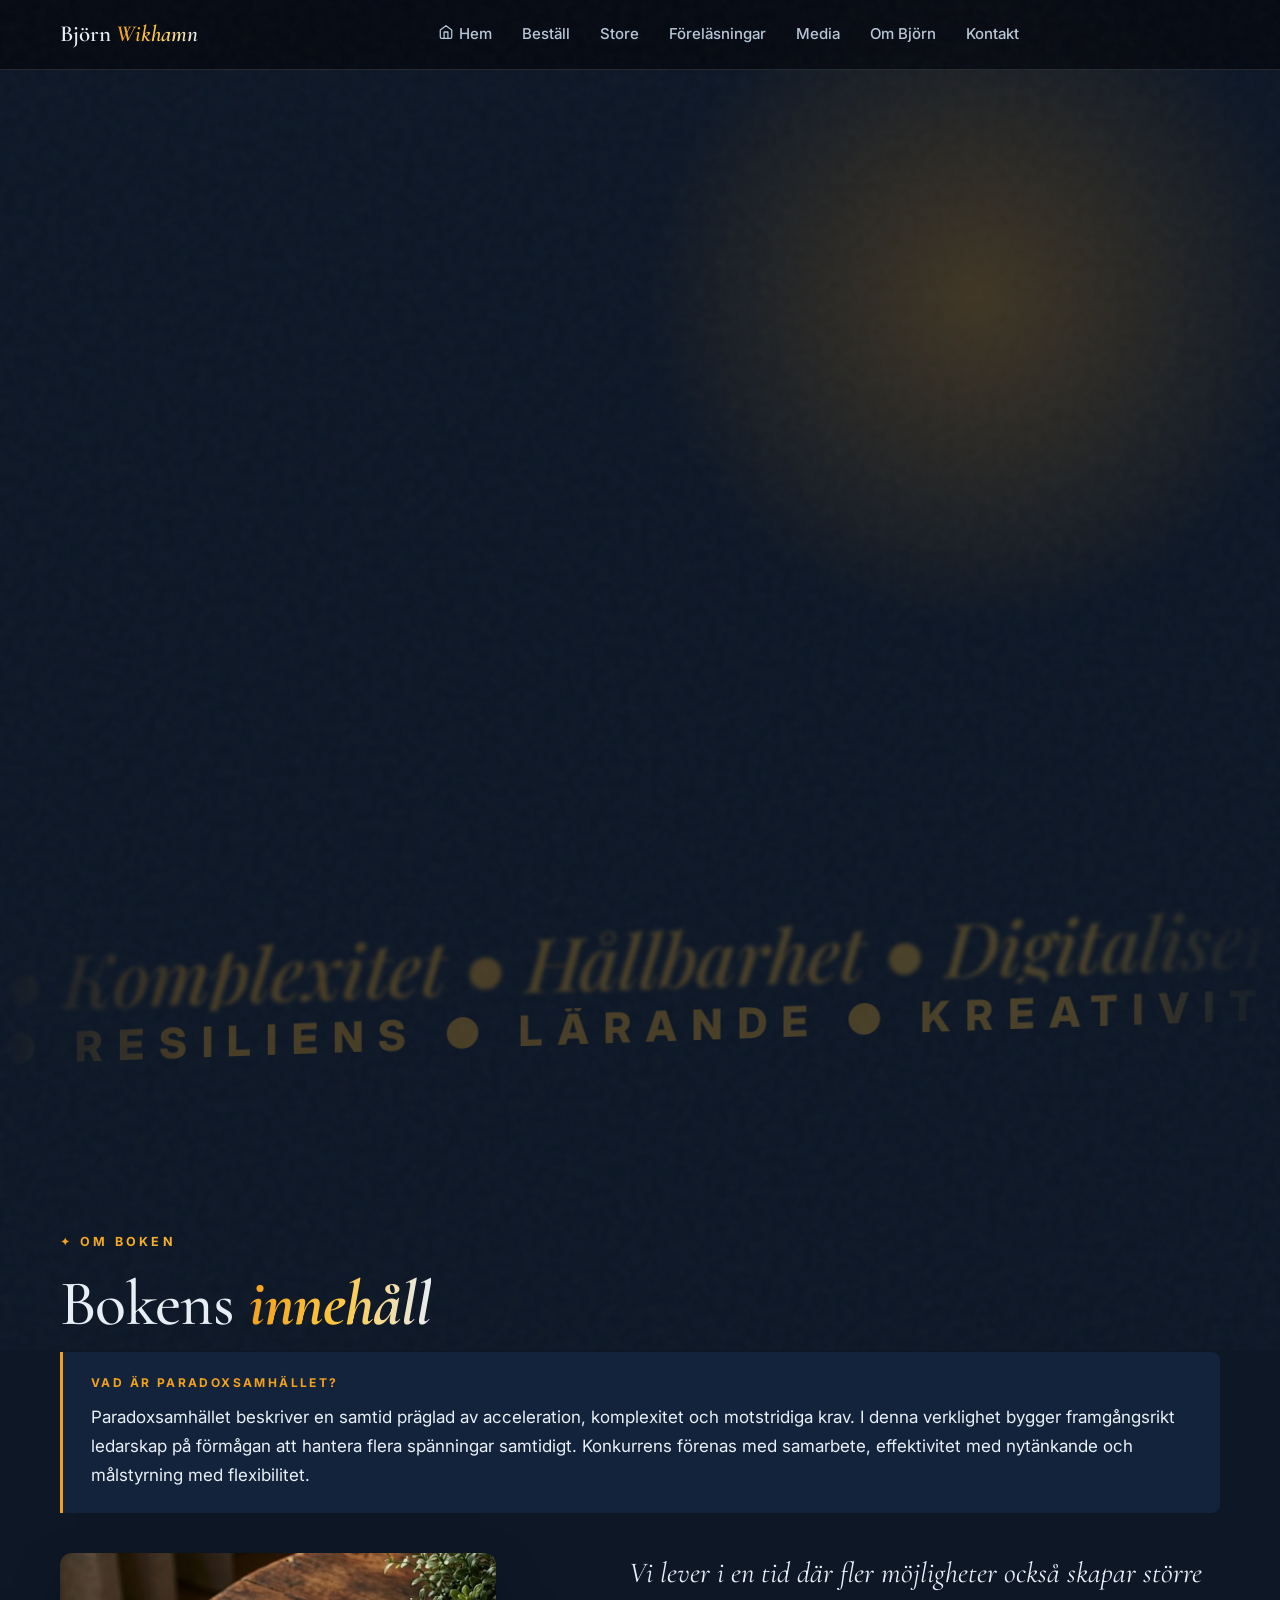
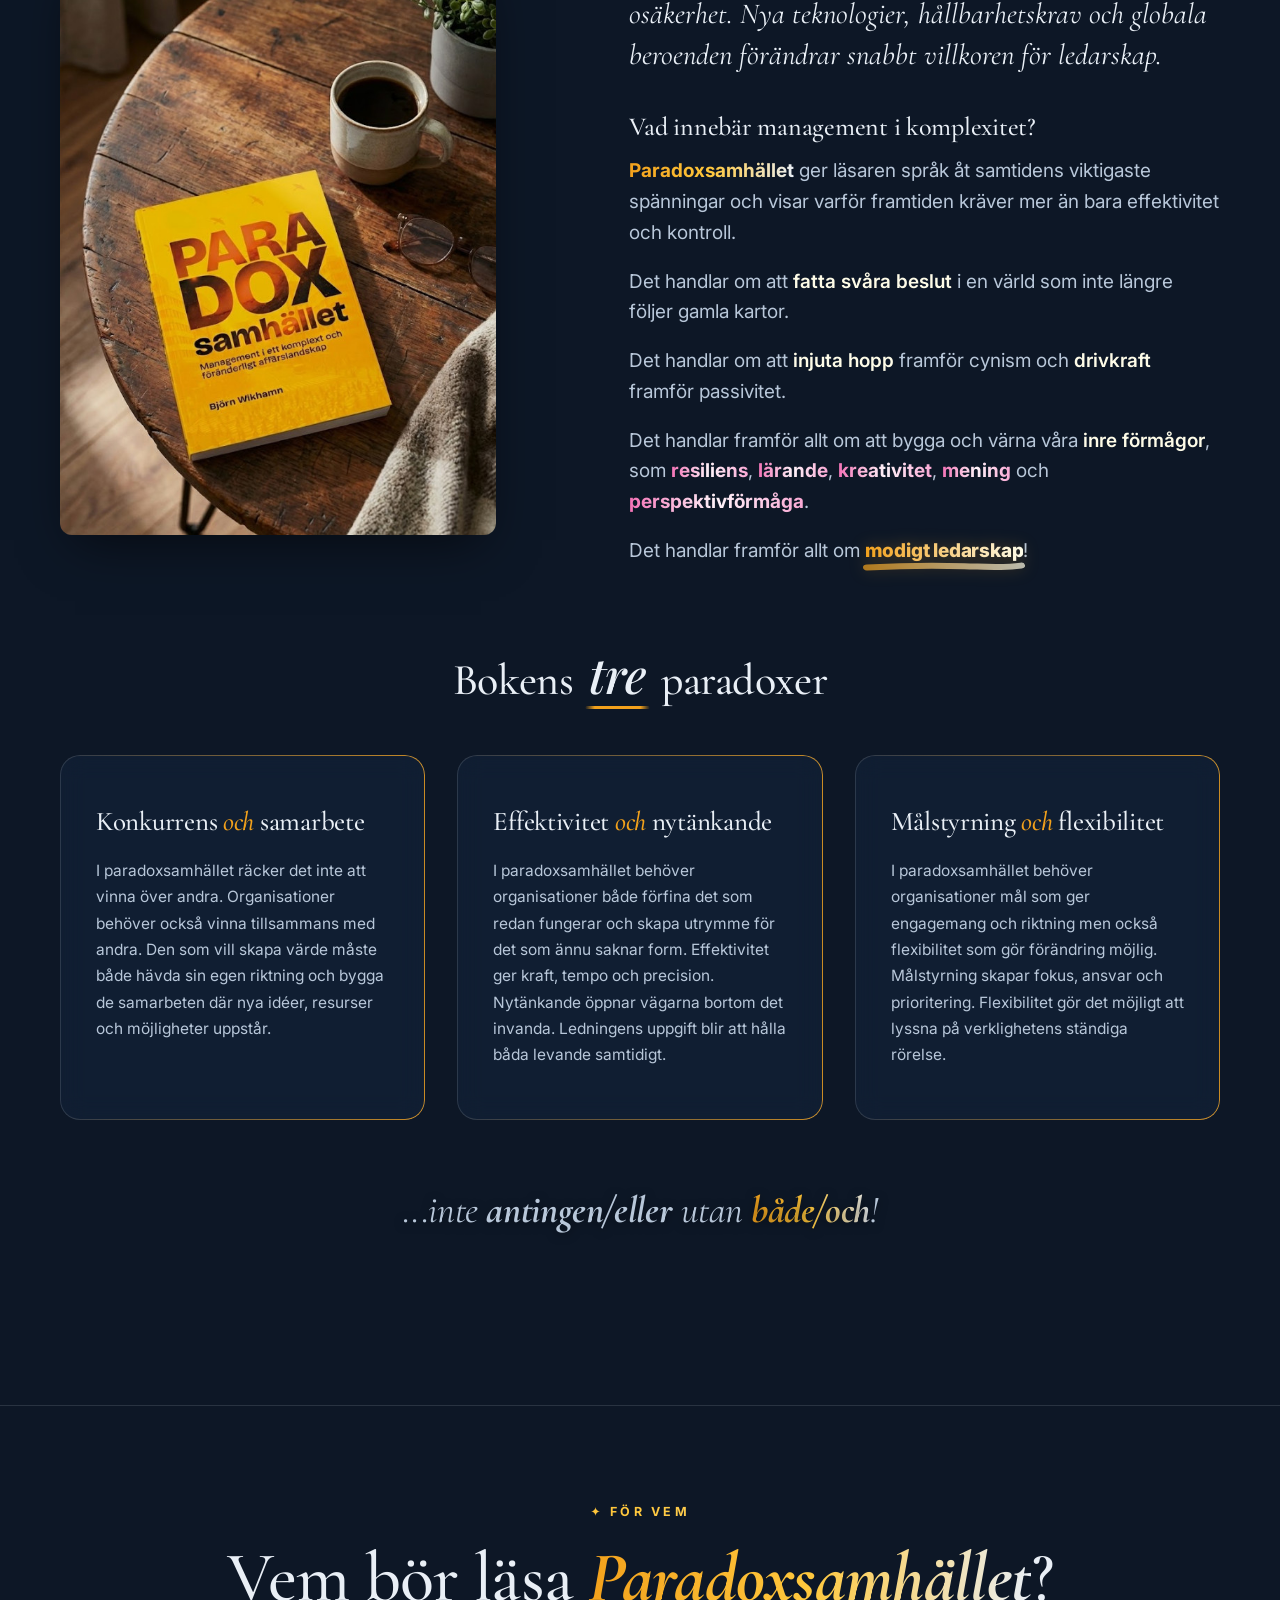
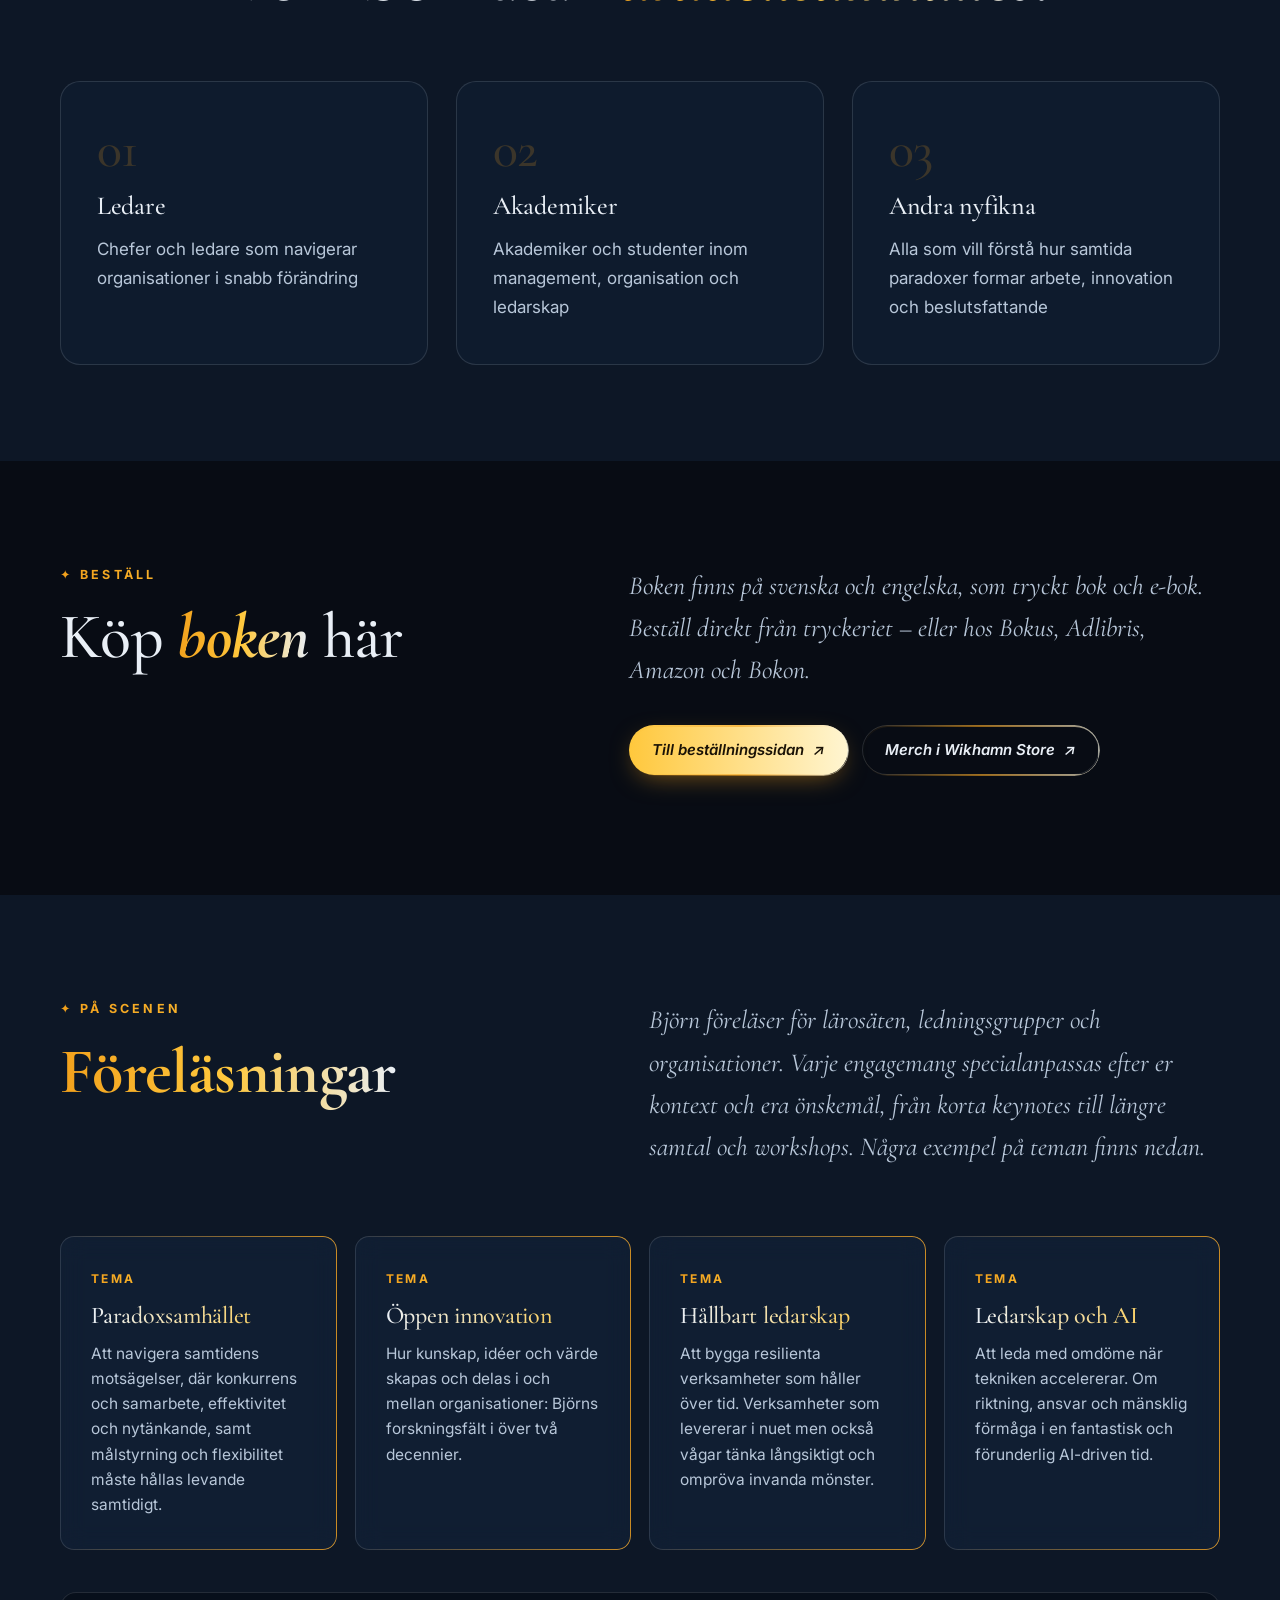
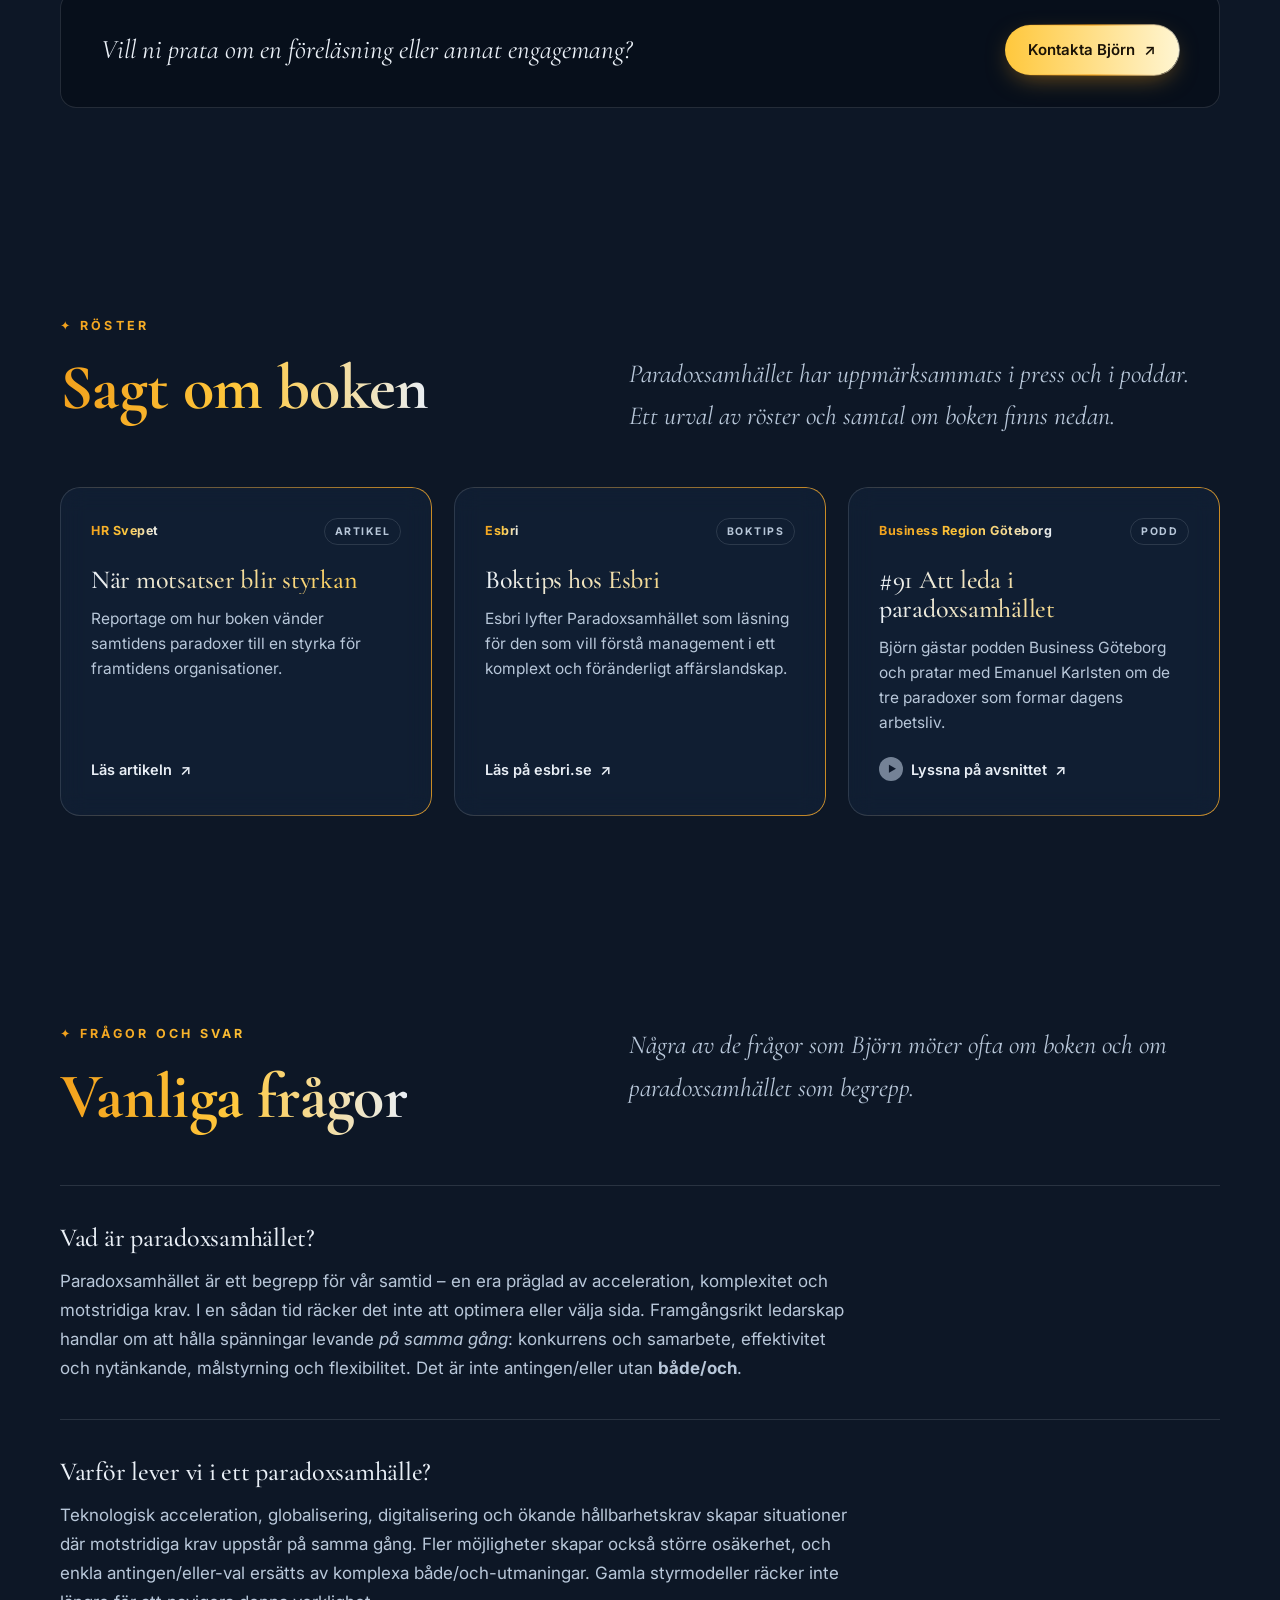
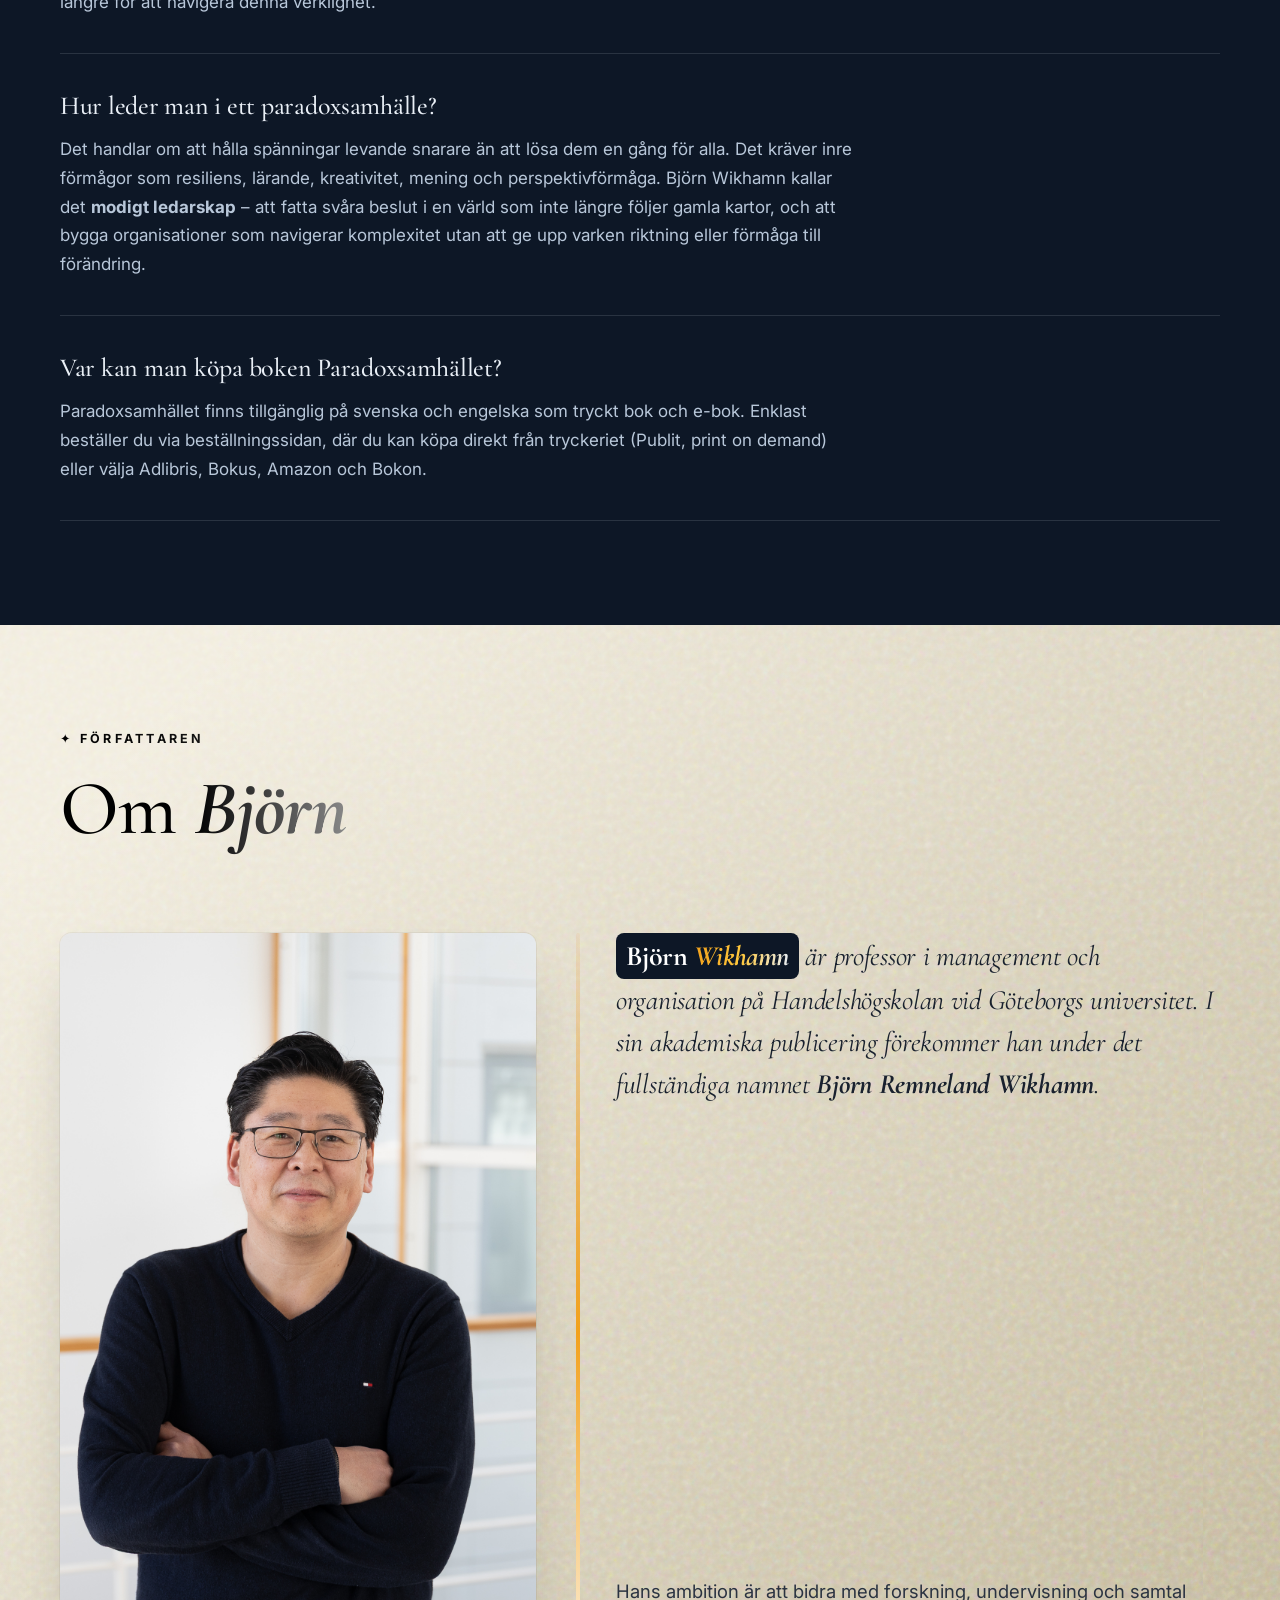
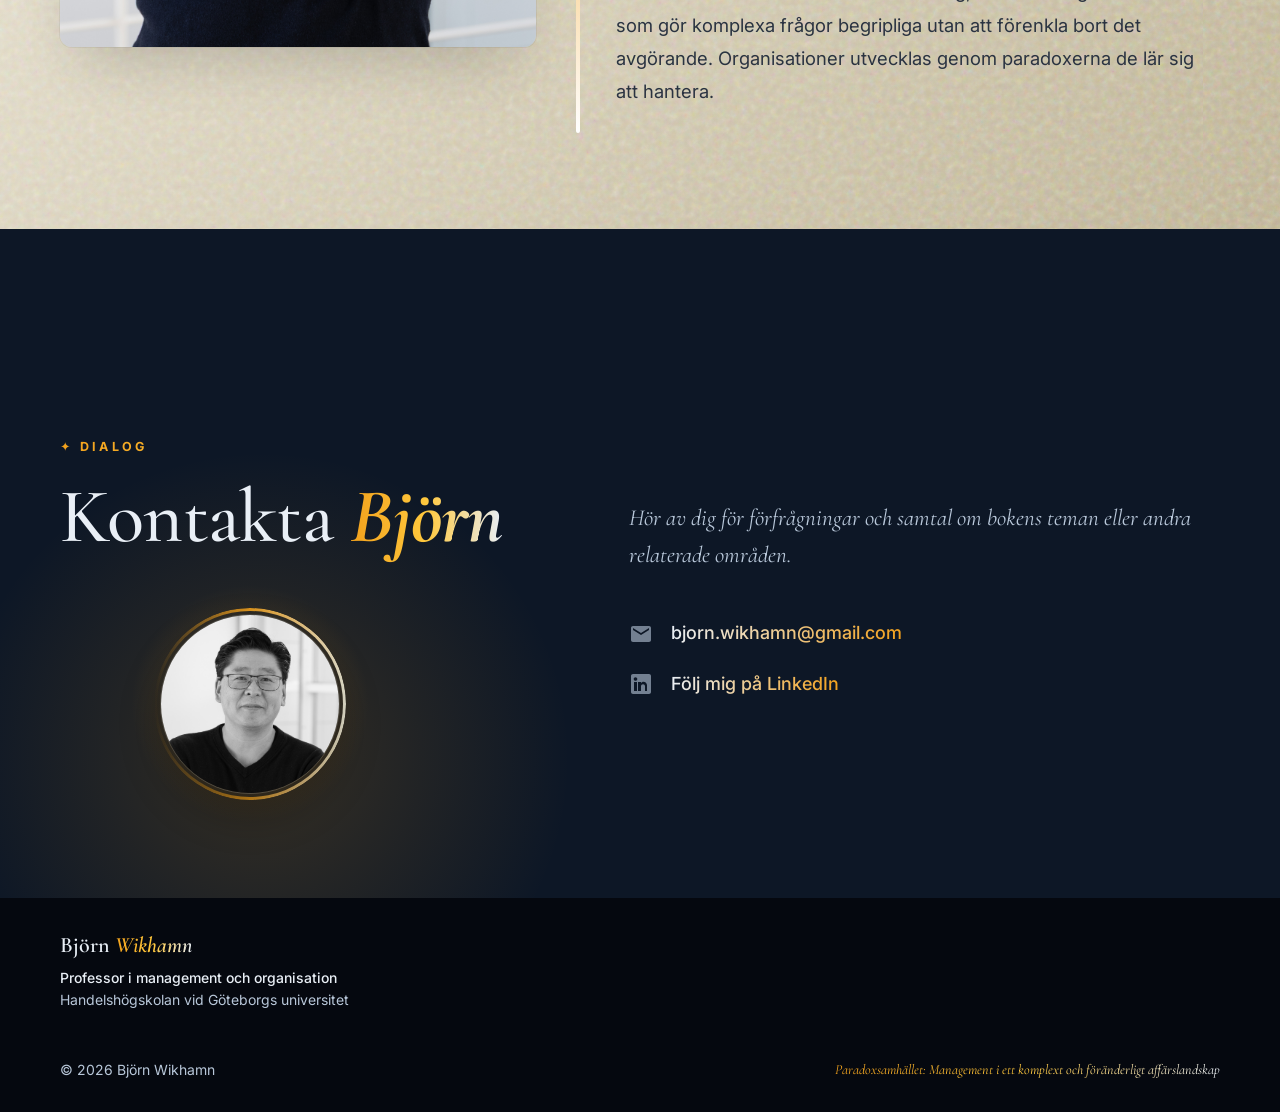
==== commit 1fb8557e: "Bygg om huvudmenyn: Hem-ikon, ny sektionsordning, mindre FAQ/textjusteringar - Ersätt Om boken/FAQ i" ====
--- a/index.html
+++ b/index.html
@@ -164,14 +164,6 @@
           "@type": "Answer",
           "text": "Paradoxsamhället finns på svenska och engelska som tryckt bok och e-bok. Enklast beställs den via beställningssidan https://www.wikhamn.se/bestall/ – direkt från tryckeriet via Publit (print on demand) eller hos Adlibris, Bokus, Amazon och Bokon."
         }
-      },
-      {
-        "@type": "Question",
-        "name": "Vem är Björn Wikhamn?",
-        "acceptedAnswer": {
-          "@type": "Answer",
-          "text": "Björn Wikhamn, i akademisk publicering känd som Björn Remneland Wikhamn, är professor i management och organisation vid Handelshögskolan, Göteborgs universitet. Hans forskning rör öppen innovation, ledarskap, organisering och hållbarhet. Han är författare till boken Paradoxsamhället och föreläser för lärosäten, ledningsgrupper och organisationer. Officiell webbplats: https://www.wikhamn.se/"
-        }
       }
     ]
   },
@@ -199,13 +191,12 @@
   <div class="nav-in">
     <a href="#top" class="brand">Björn <b>Wikhamn</b></a>
     <div class="menu" id="menu">
-      <a href="#boken">Om boken</a>
+      <a href="#top" class="menu-home"><svg viewBox="2 1 20 22" aria-hidden="true" fill="none" stroke="currentColor" stroke-width="2" stroke-linecap="round" stroke-linejoin="round"><path d="M3 9l9-7 9 7v11a2 2 0 0 1-2 2H5a2 2 0 0 1-2-2z"/><polyline points="9 22 9 12 15 12 15 22"/></svg>Hem</a>
       <a href="/bestall/">Beställ</a>
       <a href="https://store.wikhamn.se">Store</a>
-      <a href="#bjorn">Om Björn</a>
       <a href="#forelasningar">Föreläsningar</a>
       <a href="#sagt">Media</a>
-      <a href="#faq">FAQ</a>
+      <a href="#bjorn">Om Björn</a>
       <a href="#kontakt">Kontakt</a>
     </div>
     <button class="nav-burger" aria-label="Öppna meny"><span></span><span></span><span></span></button>
@@ -219,7 +210,7 @@
     <div class="hero-copy">
       <div class="eyebrow reveal" style="transition-delay: 0.05s">Ny bok · 2025</div>
       <h1 class="reveal" style="transition-delay: 0.1s">Paradox<span class="l2 it paradox-effect">samhället</span></h1>
-      <p class="lead reveal" style="transition-delay: 0.15s">Paradoxsamhället är en bok av professor Björn Wikhamn om management i komplexitet. Den ger ledare och organisationer praktiska verktyg att navigera en modern värld präglad av motstridiga krav, snabb förändring och osäkerhet.</p>
+      <p class="lead reveal" style="transition-delay: 0.15s">Paradoxsamhället är en bok av Björn Wikhamn om management i komplexitet. Den ger ledare och organisationer praktiska verktyg att navigera en modern värld präglad av motstridiga krav, snabb förändring och osäkerhet.</p>
       <p class="bio reveal" style="transition-delay: 0.2s"><span class="paradox-effect">Björn Wikhamn</span> är professor i management och organisation, föreläsare och författare. Han skriver och talar om hur arbete, innovation, teknik och ledarskap formas av de paradoxer som präglar vår samtid.</p>
       <div class="cta-row reveal" style="transition-delay: 0.25s">
         <a href="#boken" class="btn btn-gold">Utforska boken <span class="ar">↗</span></a>
@@ -319,7 +310,7 @@
       </div>
       <div class="aud-card reveal" style="transition-delay: 0.15s">
         <span class="aud-num">03</span>
-        <h3>Nyfikna</h3>
+        <h3>Andra nyfikna</h3>
         <p>Alla som vill förstå hur samtida paradoxer formar arbete, innovation och beslutsfattande</p>
       </div>
     </div>
@@ -343,32 +334,6 @@
       </div>
     </div>
   </div>
-</section>
-
-<section id="bjorn" class="bjorn">
-  <div class="mouse-glow blue-glow"></div>
-  <div class="wrap">
-    <div class="sec-head reveal">
-      <div class="sec-title-area">
-        <div class="sec-tag">✦ Författaren</div>
-        <h2>Om <span class="it paradox-effect">Björn</span></h2>
-      </div>
-    </div>
-    <div class="bjorn-grid" style="padding: 40px 0 96px">
-      <div class="bjorn-photo reveal" style="transition-delay: 0.1s">
-        <img src="assets/bjorn.jpg" alt="Porträtt av Björn Wikhamn, professor och författare" loading="lazy" />
-      </div>
-      <div class="bjorn-bio-text">
-        <div class="copy" style="margin-bottom: 24px;">
-          <p class="bjorn-lead reveal" style="transition-delay: 0.15s"><span class="bjorn-name">Björn <span class="it">Wikhamn</span></span> är professor i management och organisation på Handelshögskolan vid Göteborgs universitet. I sin akademiska publicering förekommer han under det fullständiga namnet <strong>Björn Remneland Wikhamn</strong>.</p>
-          <p class="reveal" style="transition-delay: 0.2s">Han har ett särskilt intresse för hur företag och samhällen utvecklas när gamla styrmodeller möter nya krav på innovation, hållbarhet och ansvar. Hans forskning rör bland annat <span class="action-emphasis">öppen innovation</span>, <span class="action-emphasis">organisering</span>, <span class="action-emphasis">ledarskap</span>, <span class="action-emphasis">kreativitet</span>, <span class="action-emphasis">samverkan</span> och <span class="action-emphasis">förändringsarbete</span> i komplexa miljöer.</p>
-          <p class="reveal" style="transition-delay: 0.25s">Under senare år har hans arbete i ökande grad kretsat kring <span class="action-emphasis">generativ AI</span> och <span class="action-emphasis">hållbarhetsfrågor</span>, för att öka förståelsen kring deras betydelse för arbete, beslutsfattande och ledarskap.</p>
-          <p class="reveal" style="transition-delay: 0.3s">Han är akademiskt ansvarig för <a href="https://www.matix.se" target="_blank" rel="noopener" class="action-emphasis matix-link">Matix: Management av Tillväxt</a>, en magisterkurs som förenar akademisk fördjupning med reell tillämpning och personlig utveckling.</p>
-          <p class="reveal" style="transition-delay: 0.35s">Hans ambition är att bidra med forskning, undervisning och samtal som gör komplexa frågor begripliga utan att förenkla bort det avgörande. Organisationer utvecklas genom paradoxerna de lär sig att hantera.</p>
-        </div>
-      </div>
-    </div>
- 
 </section>
 
 <section id="forelasningar" class="lect">
@@ -454,12 +419,34 @@
         <h3>Var kan man köpa boken Paradoxsamhället?</h3>
         <p>Paradoxsamhället finns tillgänglig på svenska och engelska som tryckt bok och e-bok. Enklast beställer du via <a href="/bestall/">beställningssidan</a>, där du kan köpa direkt från tryckeriet (Publit, print on demand) eller välja Adlibris, Bokus, Amazon och Bokon.</p>
       </div>
-      <div class="faq-item reveal" style="transition-delay: 0.25s">
-        <h3>Vem är Björn Wikhamn?</h3>
-        <p>Björn Wikhamn, i akademisk publicering känd som <strong>Björn Remneland Wikhamn</strong>, är professor i management och organisation vid Handelshögskolan, Göteborgs universitet. Hans forskning rör öppen innovation, ledarskap, organisering och hållbarhet. Han är författare till Paradoxsamhället och föreläser för lärosäten, ledningsgrupper och organisationer.</p>
-      </div>
-    </div>
-  </div>
+    </div>
+  </div>
+</section>
+
+<section id="bjorn" class="bjorn">
+  <div class="mouse-glow blue-glow"></div>
+  <div class="wrap">
+    <div class="sec-head reveal">
+      <div class="sec-title-area">
+        <div class="sec-tag">✦ Författaren</div>
+        <h2>Om <span class="it paradox-effect">Björn</span></h2>
+      </div>
+    </div>
+    <div class="bjorn-grid" style="padding: 40px 0 96px">
+      <div class="bjorn-photo reveal" style="transition-delay: 0.1s">
+        <img src="assets/bjorn.jpg" alt="Porträtt av Björn Wikhamn, professor och författare" loading="lazy" />
+      </div>
+      <div class="bjorn-bio-text">
+        <div class="copy" style="margin-bottom: 24px;">
+          <p class="bjorn-lead reveal" style="transition-delay: 0.15s"><span class="bjorn-name">Björn <span class="it">Wikhamn</span></span> är professor i management och organisation på Handelshögskolan vid Göteborgs universitet. I sin akademiska publicering förekommer han under det fullständiga namnet <strong>Björn Remneland Wikhamn</strong>.</p>
+          <p class="reveal" style="transition-delay: 0.2s">Han har ett särskilt intresse för hur företag och samhällen utvecklas när gamla styrmodeller möter nya krav på innovation, hållbarhet och ansvar. Hans forskning rör bland annat <span class="action-emphasis">öppen innovation</span>, <span class="action-emphasis">organisering</span>, <span class="action-emphasis">ledarskap</span>, <span class="action-emphasis">kreativitet</span>, <span class="action-emphasis">samverkan</span> och <span class="action-emphasis">förändringsarbete</span> i komplexa miljöer.</p>
+          <p class="reveal" style="transition-delay: 0.25s">Under senare år har hans arbete i ökande grad kretsat kring <span class="action-emphasis">generativ AI</span> och <span class="action-emphasis">hållbarhetsfrågor</span>, för att öka förståelsen kring deras betydelse för arbete, beslutsfattande och ledarskap.</p>
+          <p class="reveal" style="transition-delay: 0.3s">Han är akademiskt ansvarig för <a href="https://www.matix.se" target="_blank" rel="noopener" class="action-emphasis matix-link">Matix: Management av Tillväxt</a>, en magisterkurs som förenar akademisk fördjupning med reell tillämpning och personlig utveckling.</p>
+          <p class="reveal" style="transition-delay: 0.35s">Hans ambition är att bidra med forskning, undervisning och samtal som gör komplexa frågor begripliga utan att förenkla bort det avgörande. Organisationer utvecklas genom paradoxerna de lär sig att hantera.</p>
+        </div>
+      </div>
+    </div>
+
 </section>
 
 <section id="kontakt" class="contact">
--- a/style.css
+++ b/style.css
@@ -57,6 +57,8 @@
 .menu a{position:relative;padding:4px 0;transition:color .2s;white-space:nowrap}
 .menu a::after{content:"";position:absolute;left:0;bottom:-2px;width:0;height:1.5px;background:var(--gold);transition:width .25s}
 .menu a:hover{color:var(--cream)}.menu a:hover::after{width:100%}
+.menu a.menu-home{display:inline-flex;align-items:baseline;gap:6px}
+.menu a.menu-home svg{width:14px;height:14px;flex-shrink:0}
 .btn{display:inline-flex;align-items:center;gap:9px;font-family:var(--sans);font-weight:600;font-size:15px;border-radius:100px;padding:12px 22px;cursor:pointer;border:1.5px solid transparent;transition:transform .18s,background .2s,color .2s,box-shadow .2s;white-space:nowrap;position:relative}
 .btn::after {
   content: "";
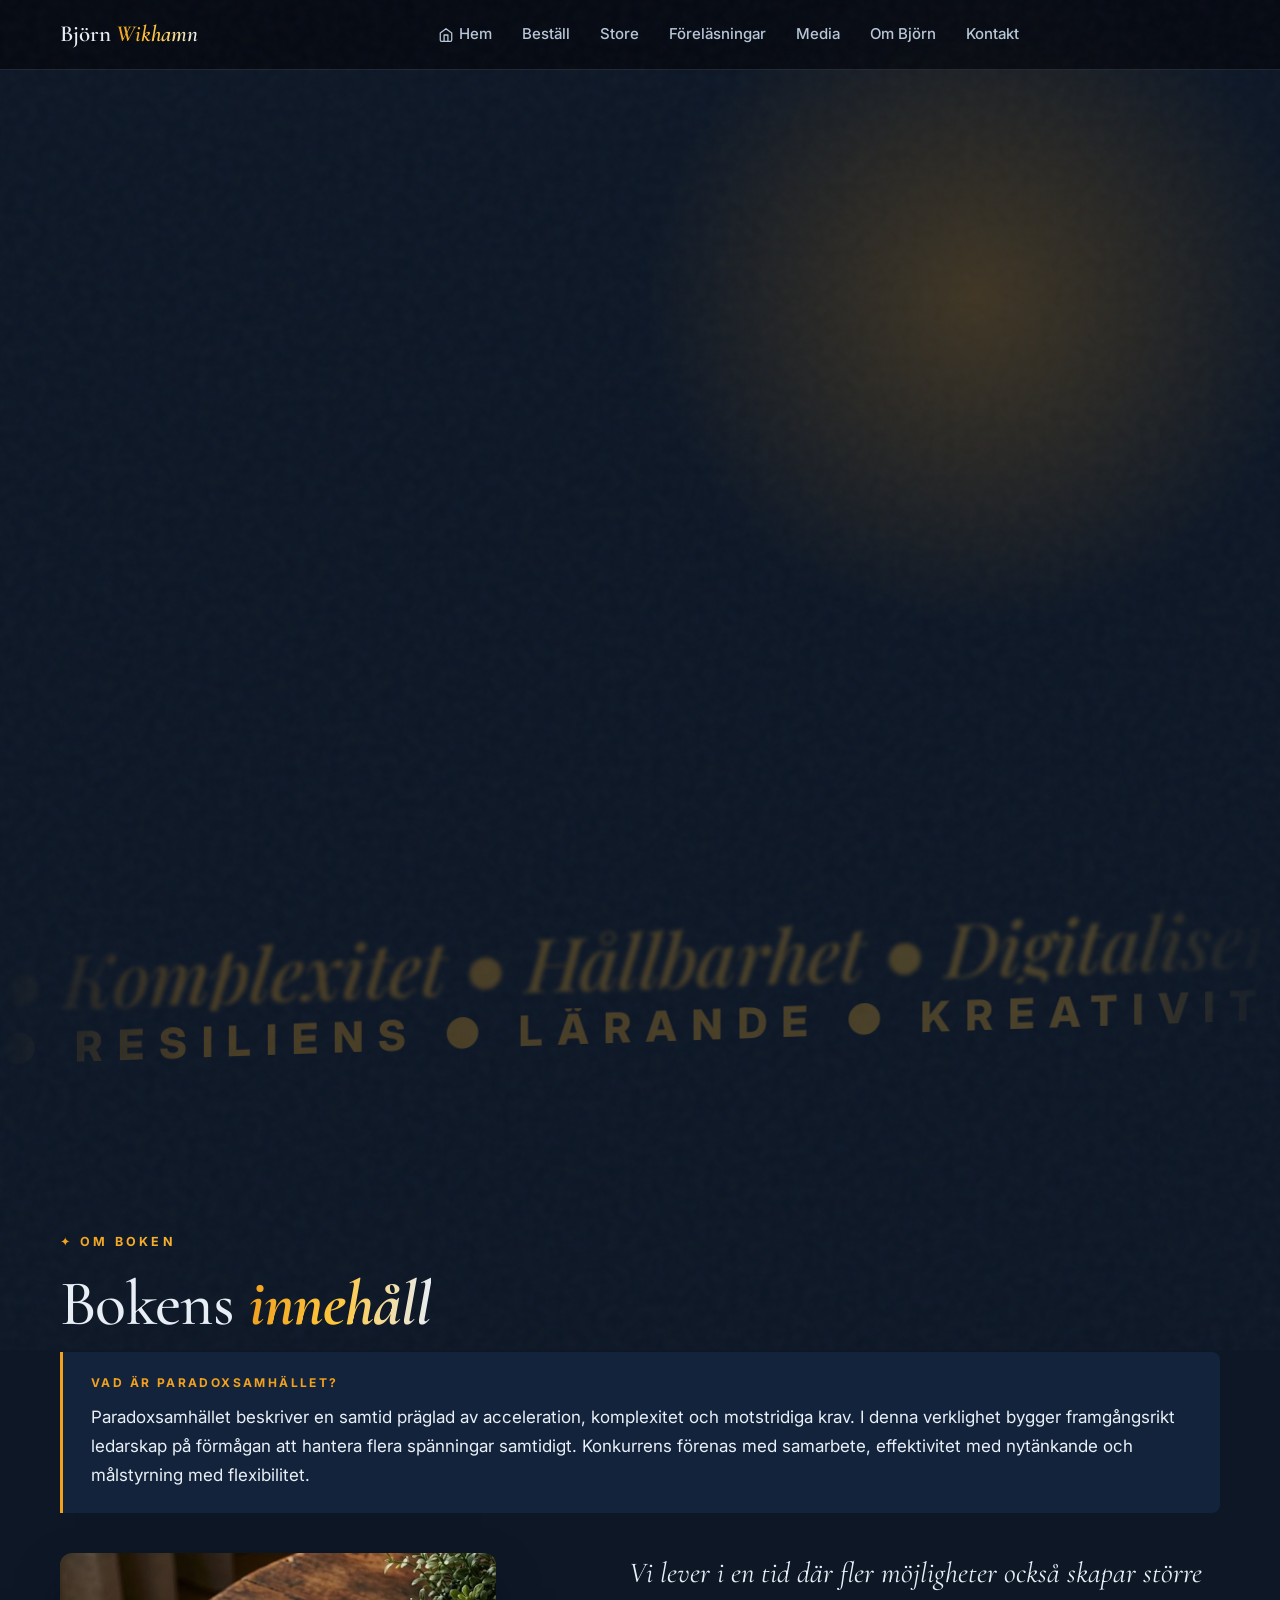
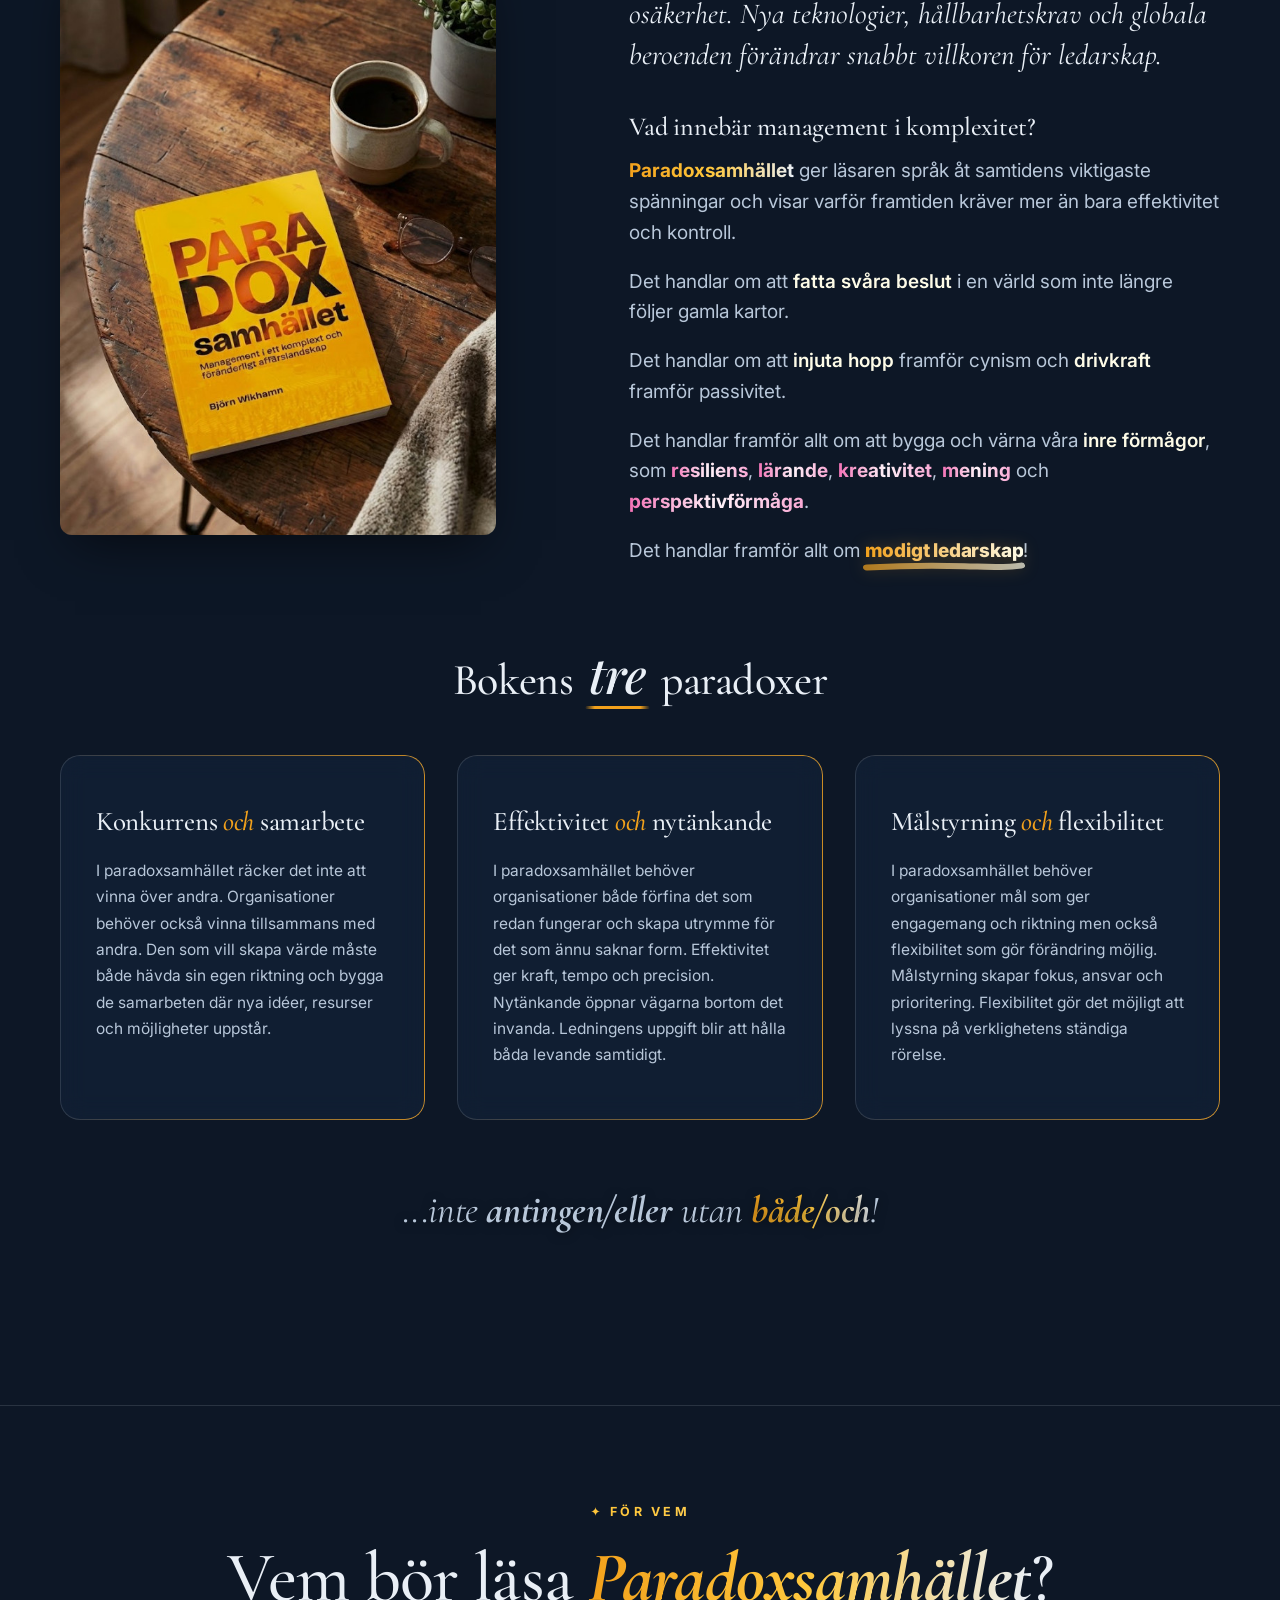
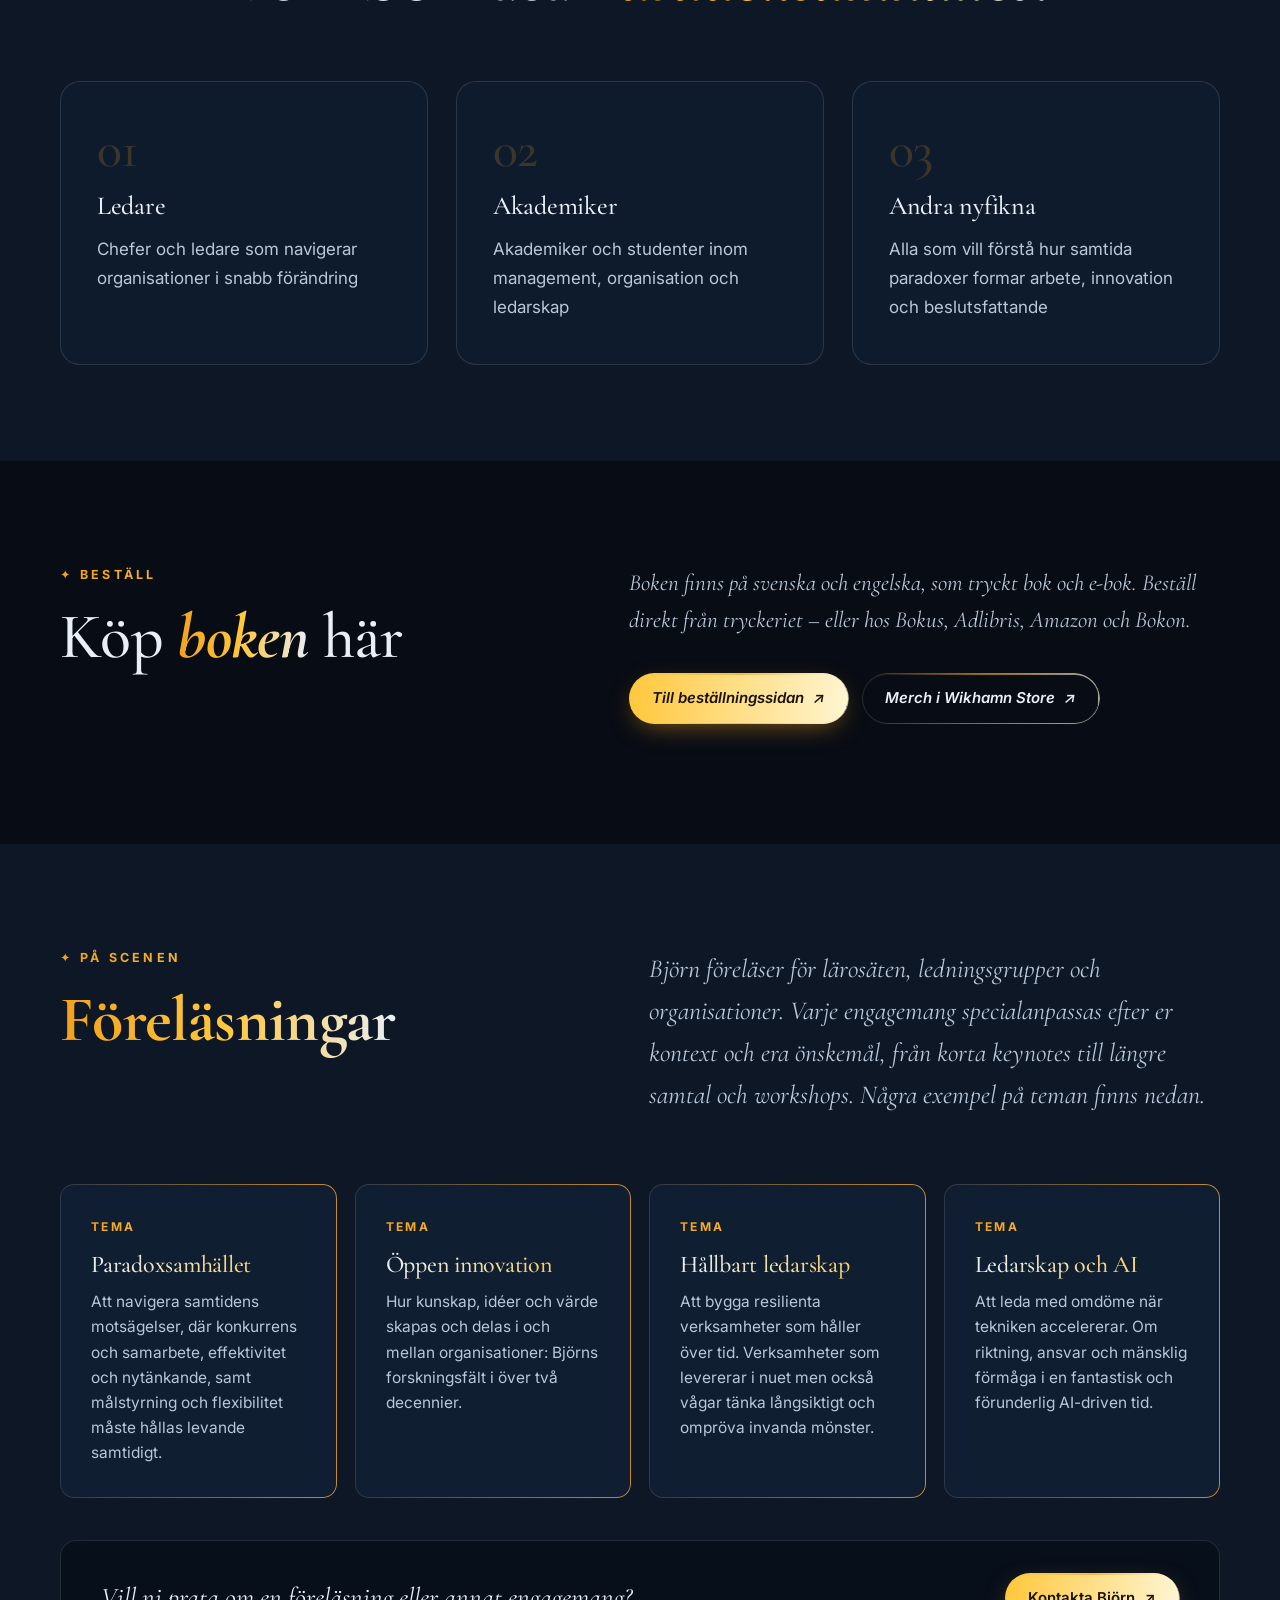
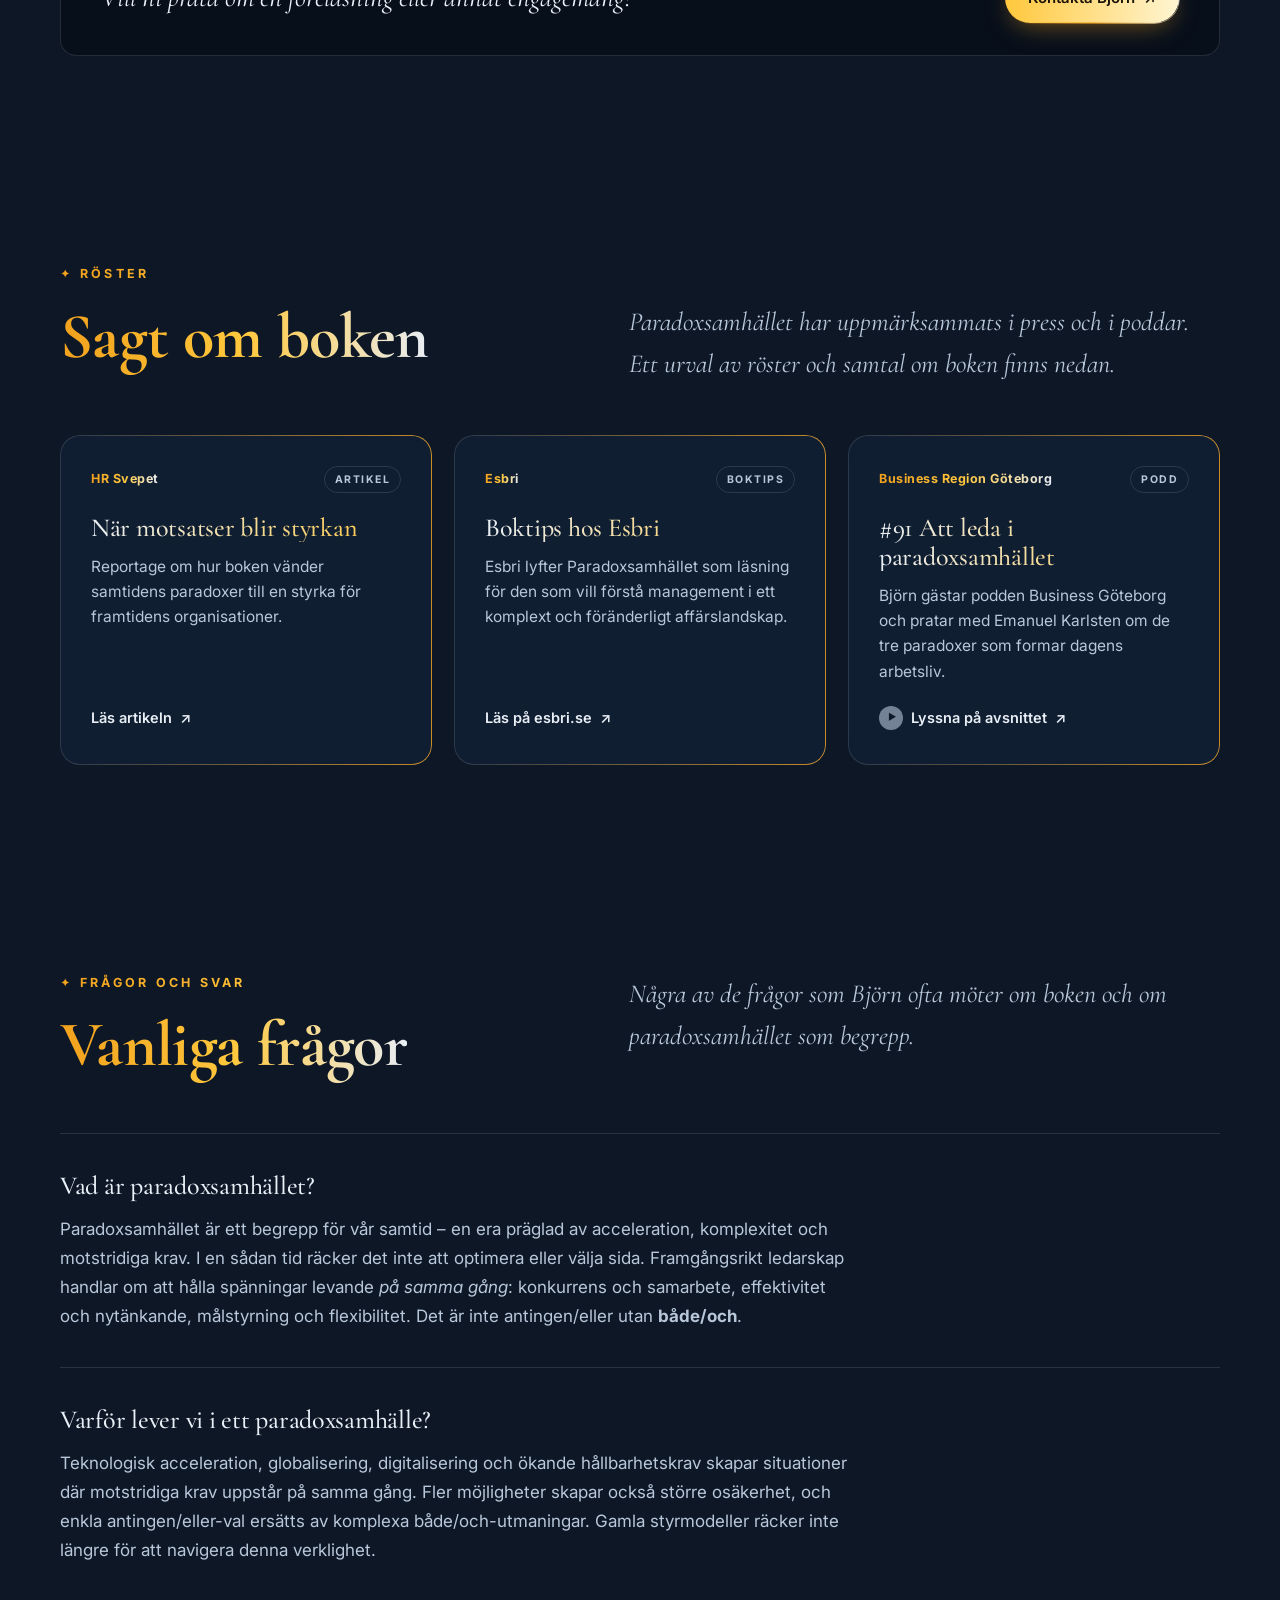
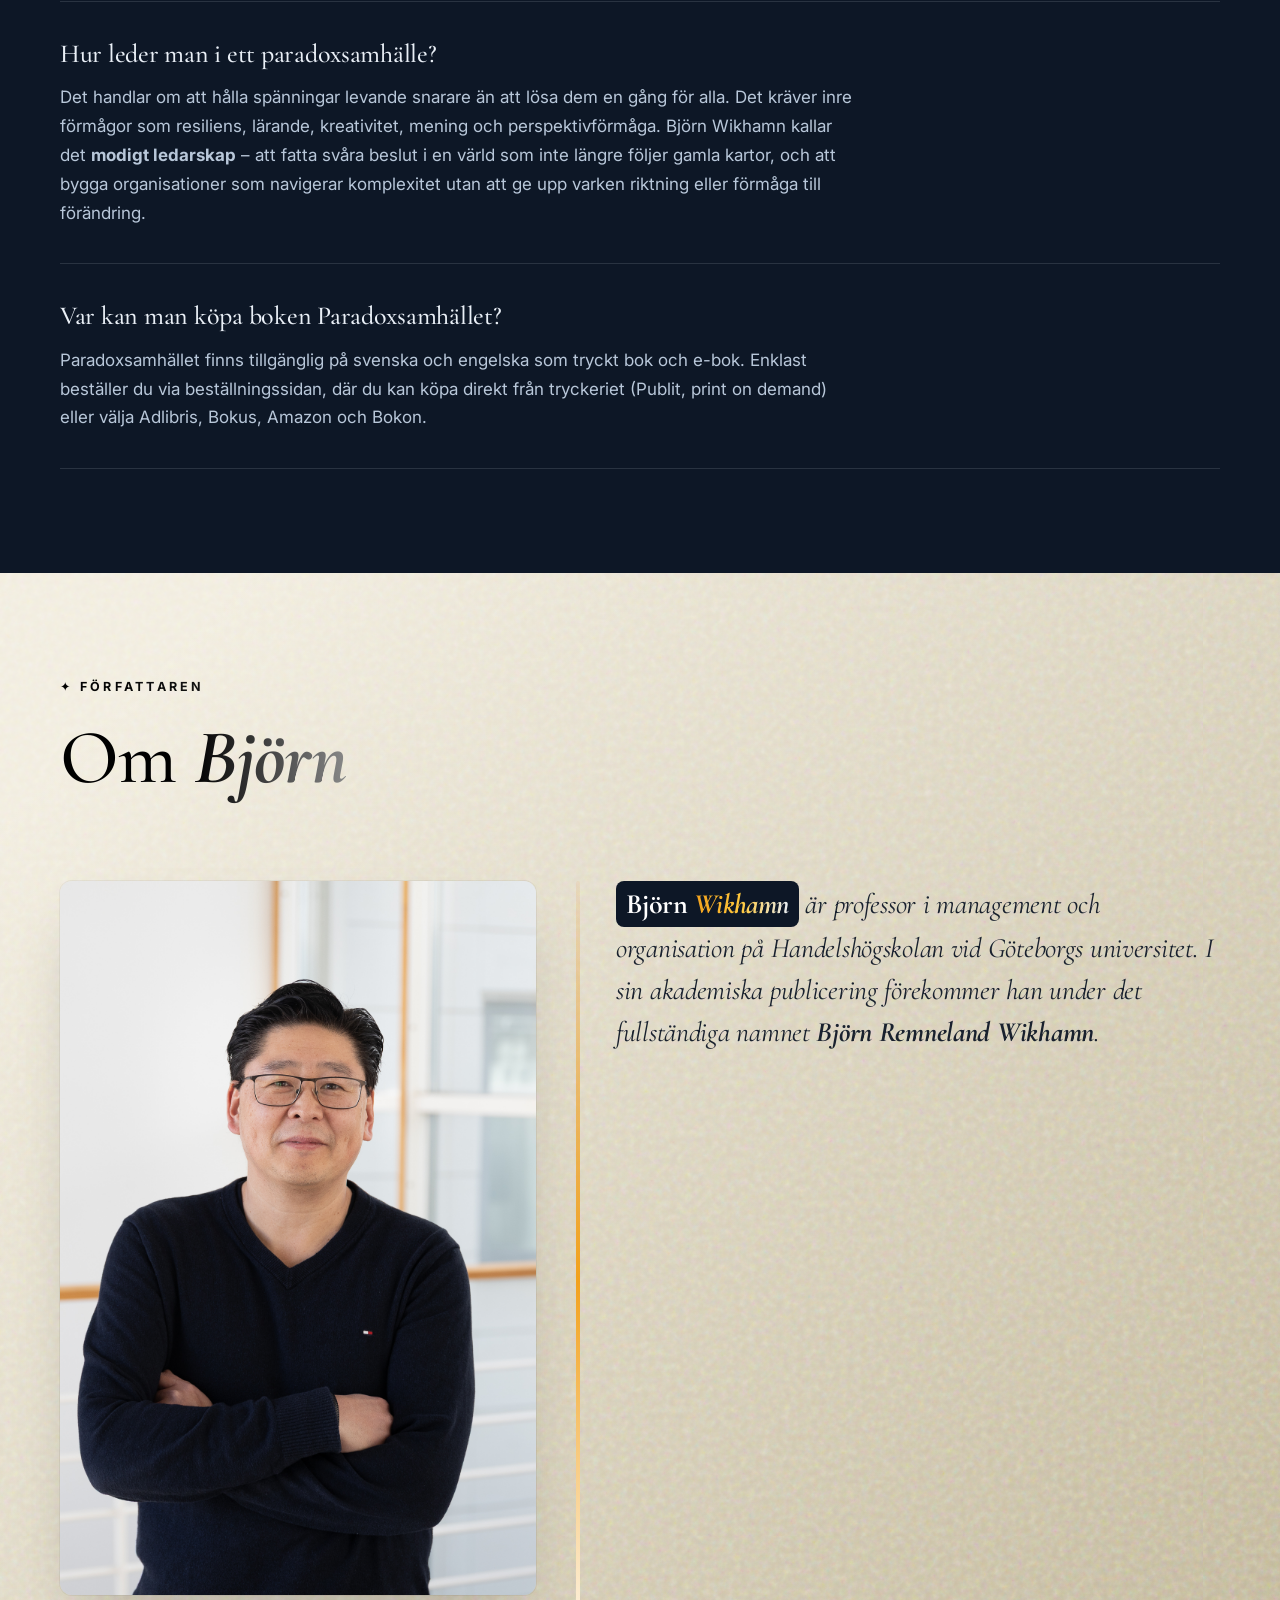
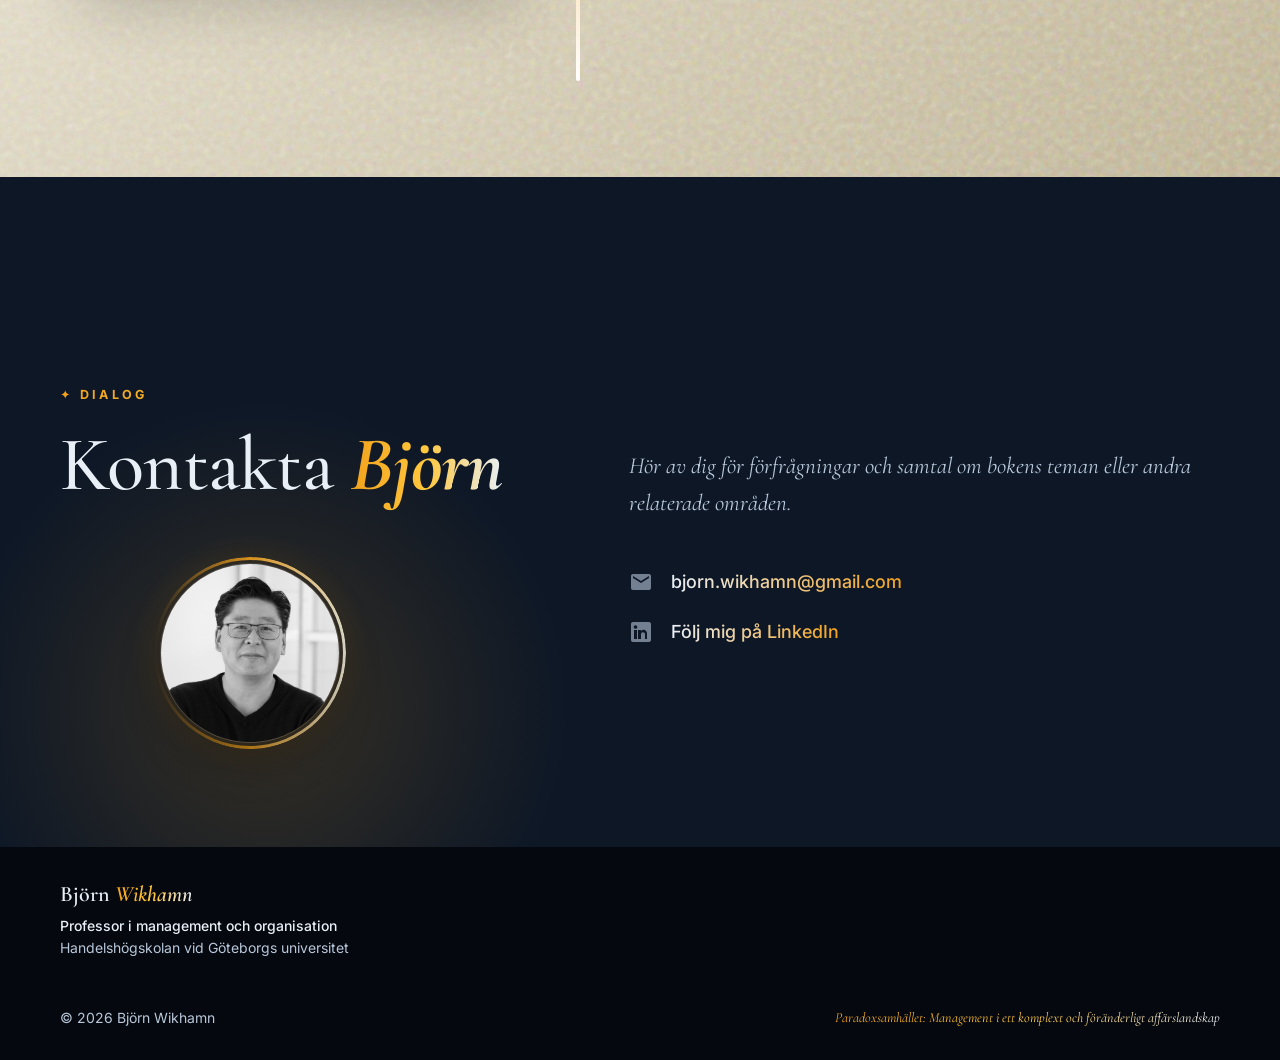
==== commit 62494812: "Justera Hem-ikonens baslinje och FAQ-textens ordföljd, minska radbrytning på beställ - Nudga Hem-iko" ====
--- a/index.html
+++ b/index.html
@@ -400,7 +400,7 @@
         <div class="sec-tag">✦ Frågor och svar</div>
         <h2><span class="paradox-effect">Vanliga frågor</span></h2>
       </div>
-      <div class="copy copy-reveal reveal" style="transition-delay: 0.1s"><p>Några av de frågor som Björn möter ofta om boken och om paradoxsamhället som begrepp.</p></div>
+      <div class="copy copy-reveal reveal" style="transition-delay: 0.1s"><p>Några av de frågor som Björn ofta möter om boken och om paradoxsamhället som begrepp.</p></div>
     </div>
     <div class="faq-list">
       <div class="faq-item reveal" style="transition-delay: 0.05s">
--- a/style.css
+++ b/style.css
@@ -58,7 +58,7 @@
 .menu a::after{content:"";position:absolute;left:0;bottom:-2px;width:0;height:1.5px;background:var(--gold);transition:width .25s}
 .menu a:hover{color:var(--cream)}.menu a:hover::after{width:100%}
 .menu a.menu-home{display:inline-flex;align-items:baseline;gap:6px}
-.menu a.menu-home svg{width:14px;height:14px;flex-shrink:0}
+.menu a.menu-home svg{width:14px;height:14px;flex-shrink:0;position:relative;top:3px}
 .btn{display:inline-flex;align-items:center;gap:9px;font-family:var(--sans);font-weight:600;font-size:15px;border-radius:100px;padding:12px 22px;cursor:pointer;border:1.5px solid transparent;transition:transform .18s,background .2s,color .2s,box-shadow .2s;white-space:nowrap;position:relative}
 .btn::after {
   content: "";
@@ -258,6 +258,9 @@
   font-size: 26px;
 }
 #kontakt .copy-reveal p {
+  font-size: 23px;
+}
+#store .copy-reveal p {
   font-size: 23px;
 }
 p.intro-text {
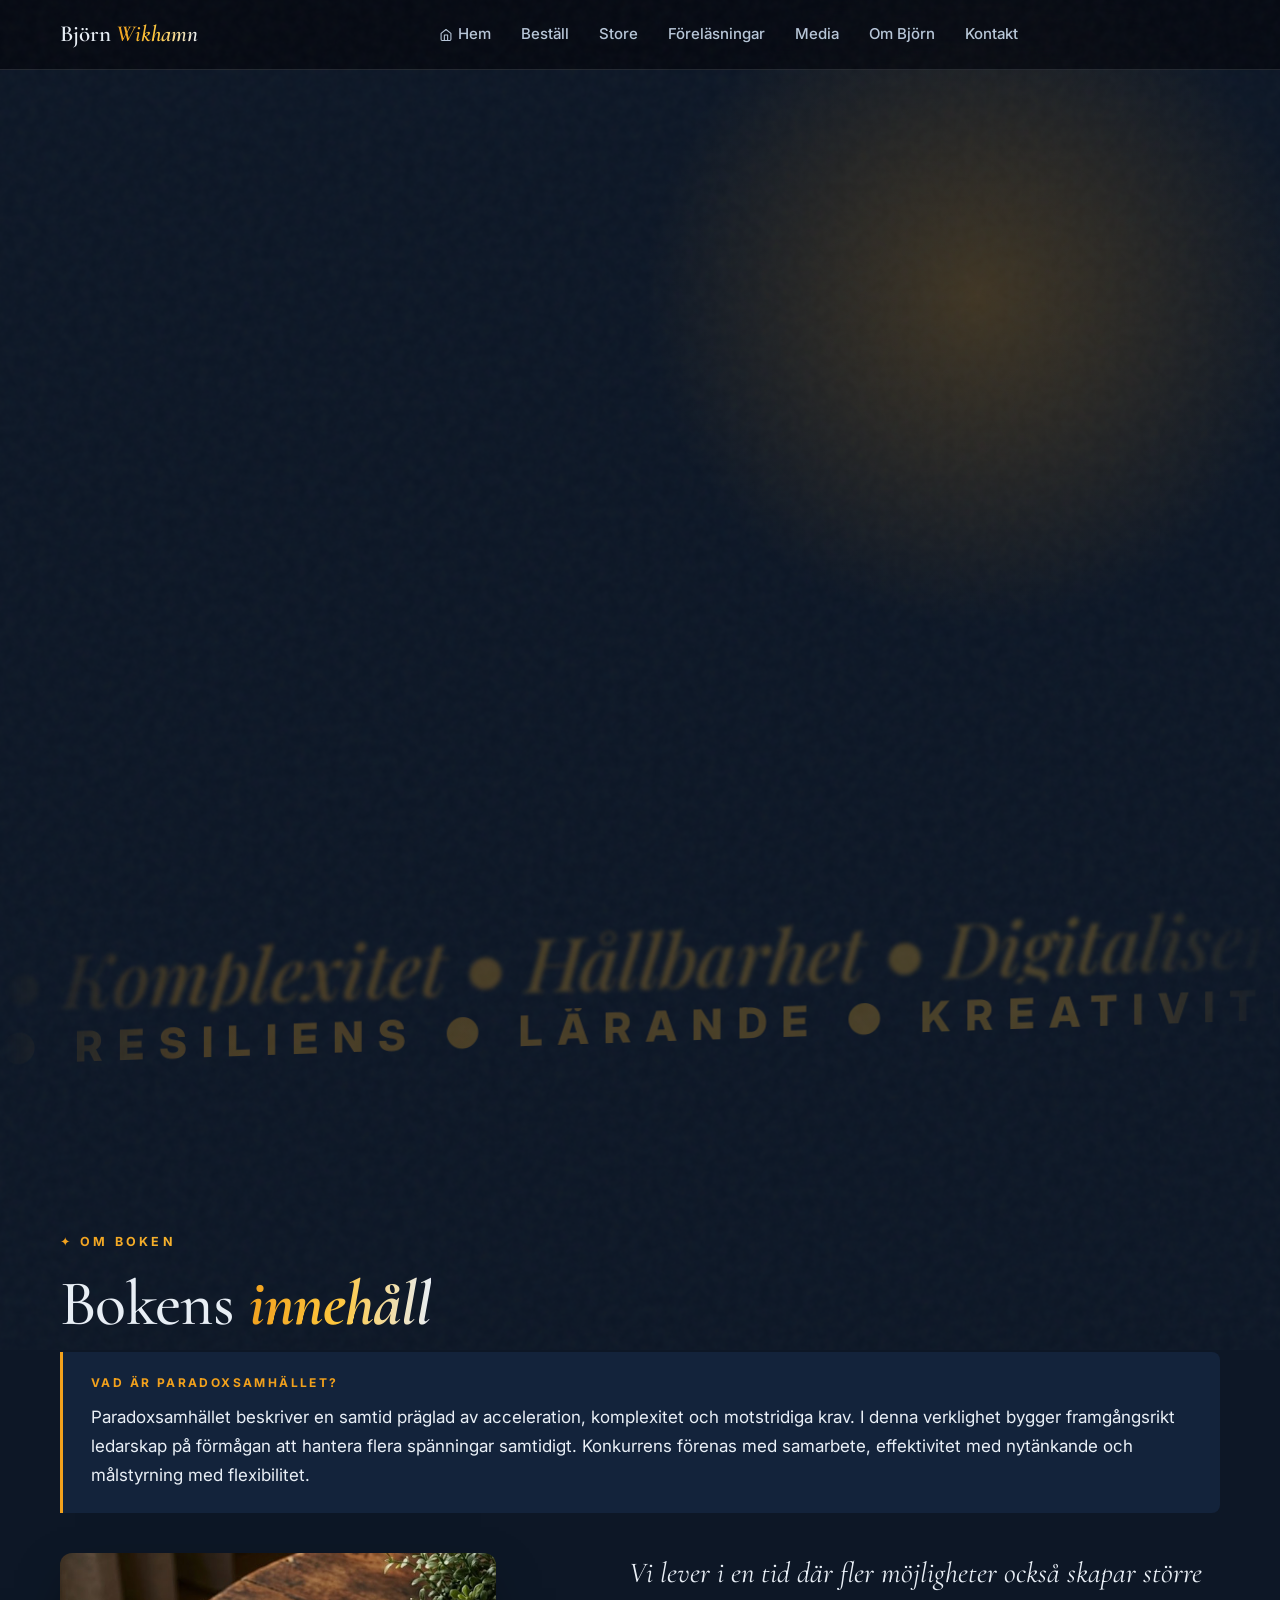
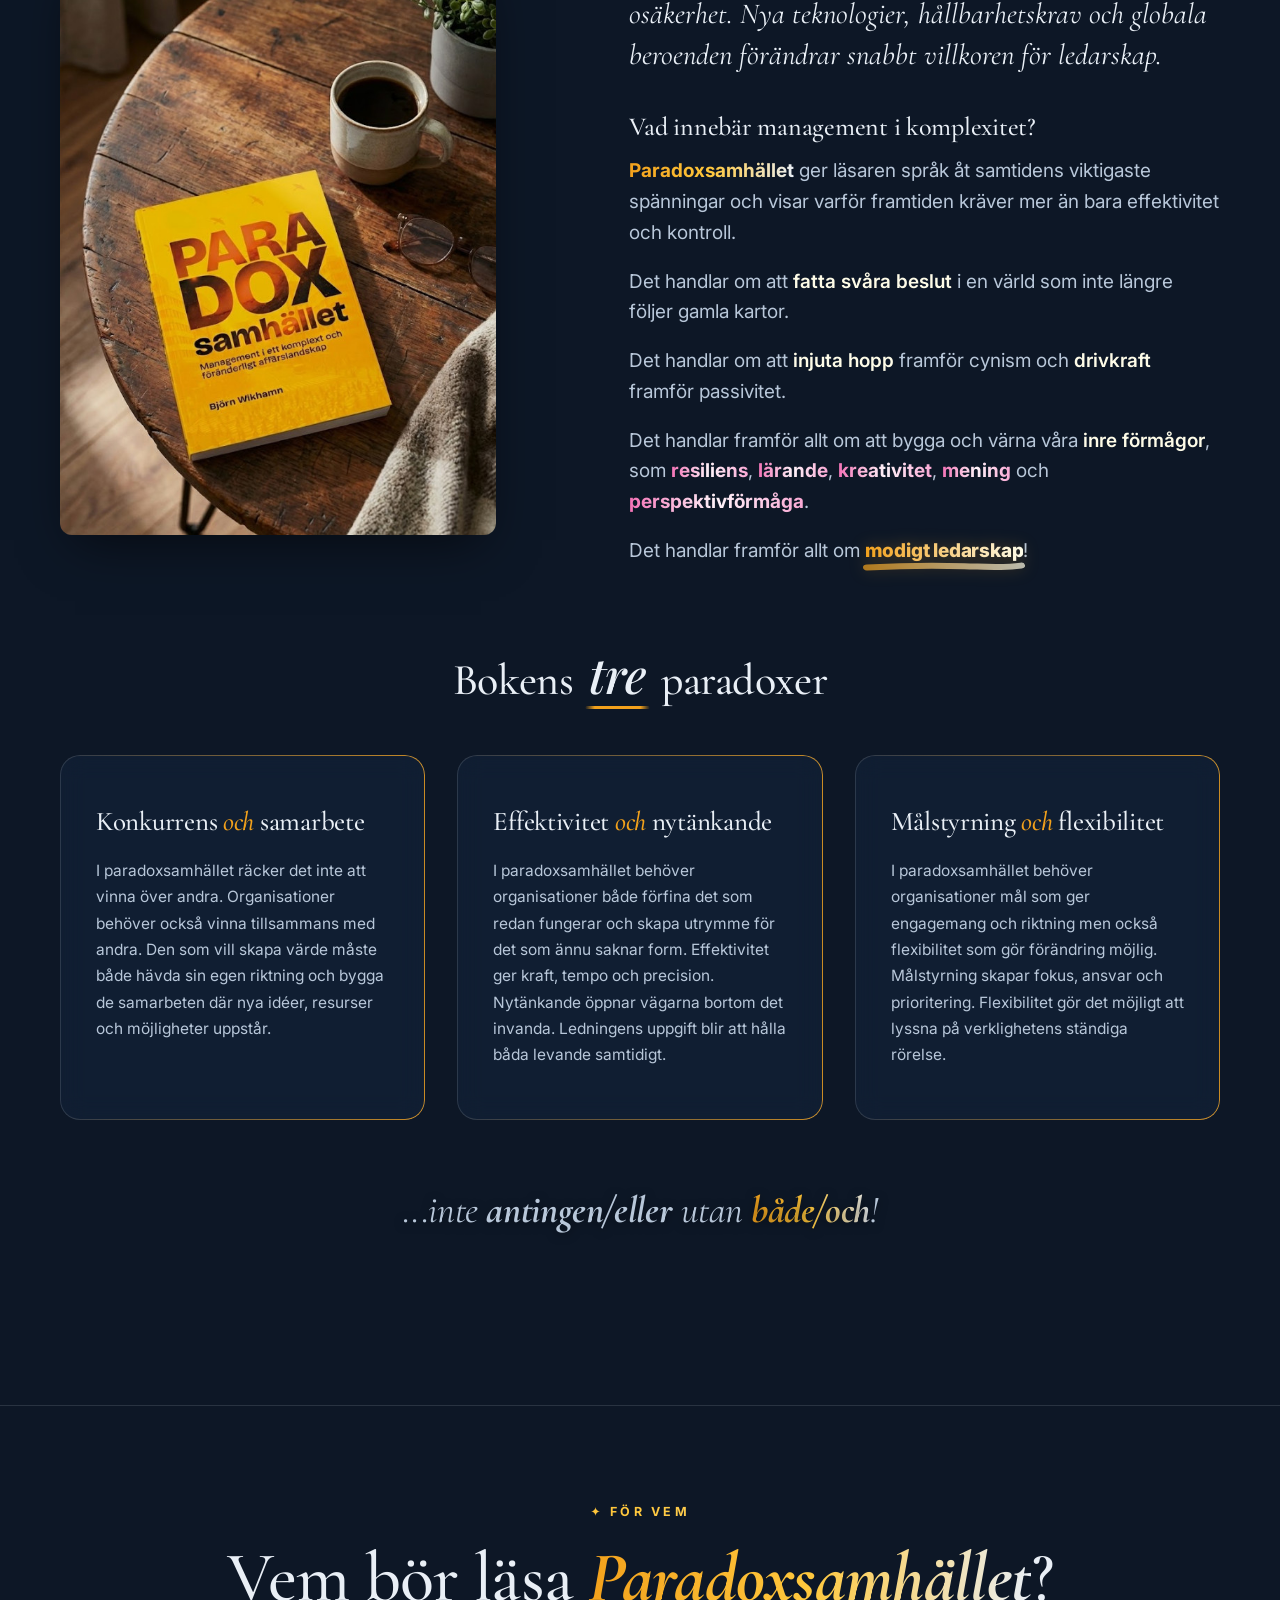
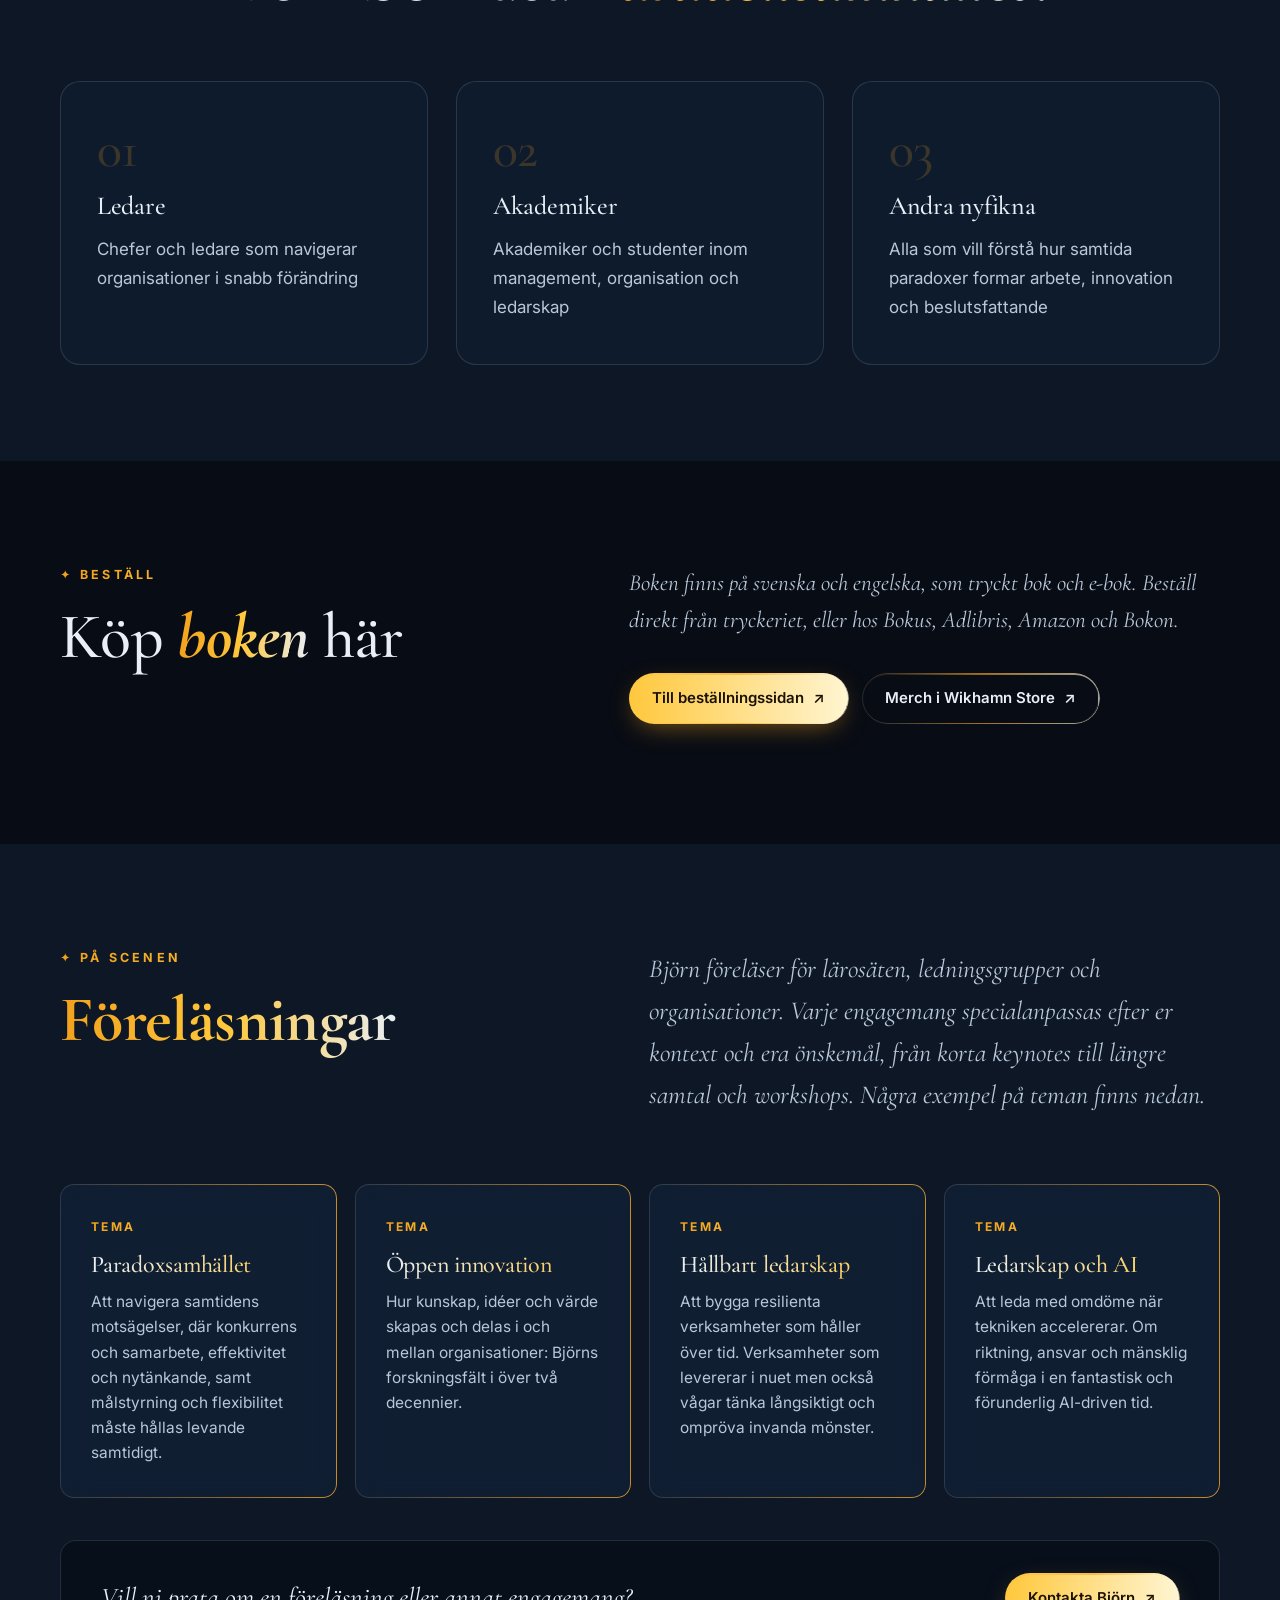
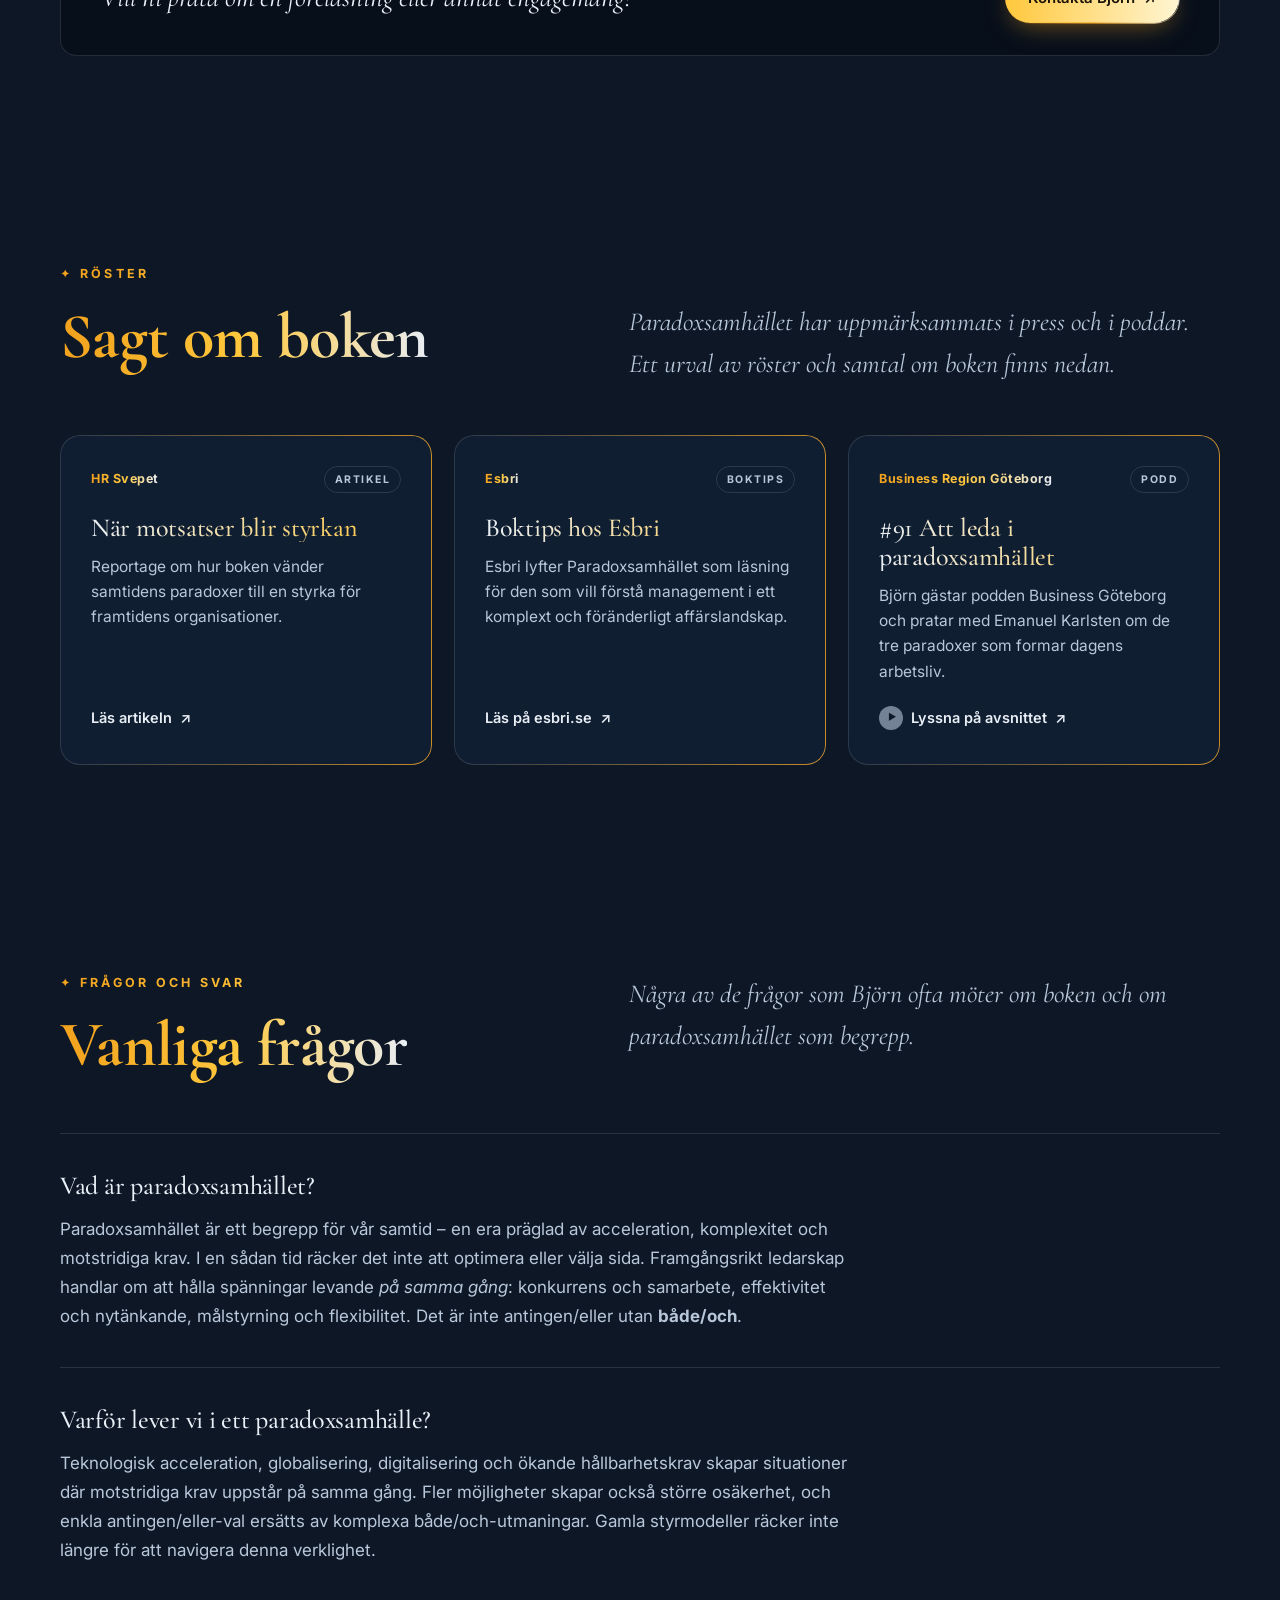
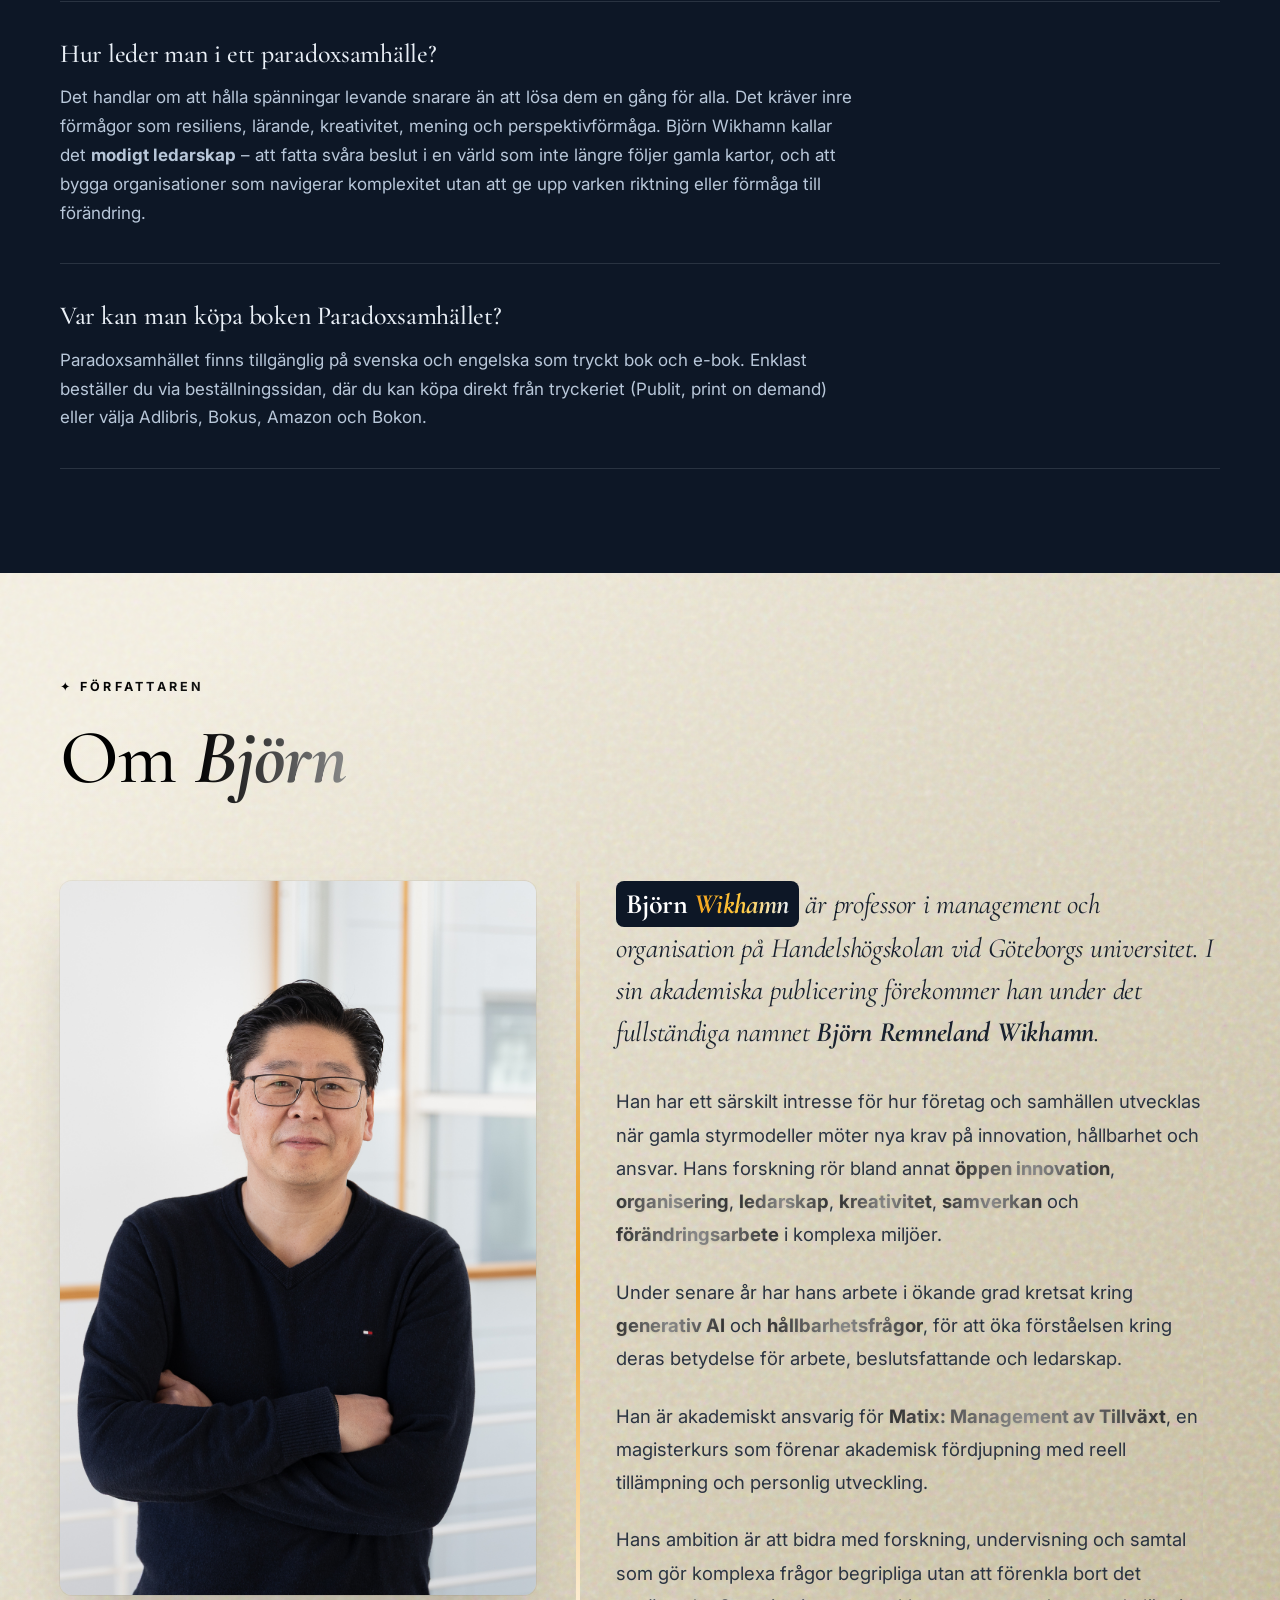
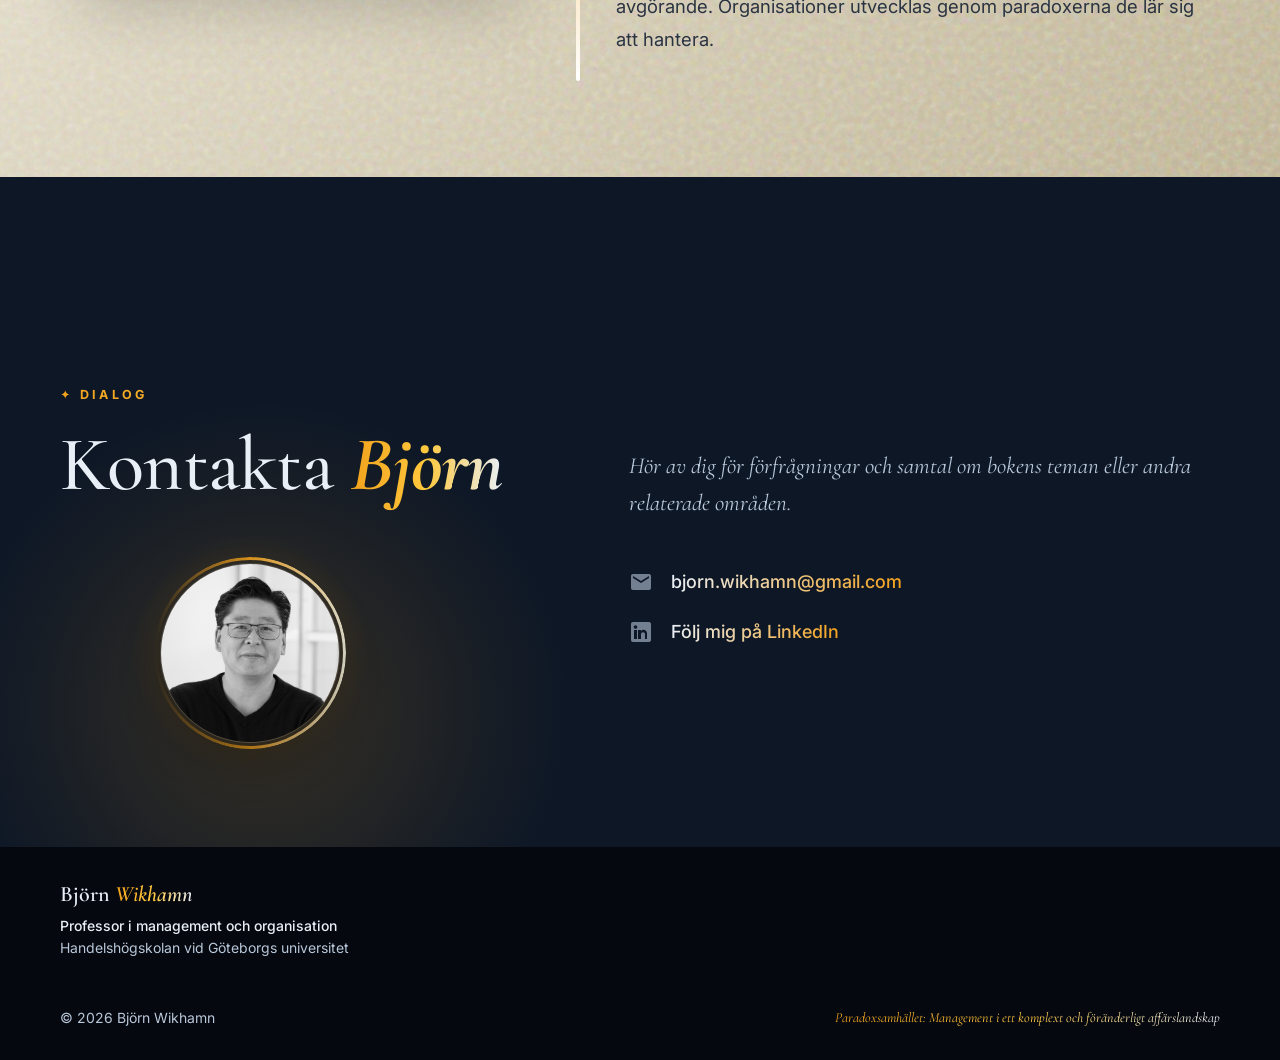
==== commit 71b91b16: "Krymp Hem-ikonen och centrera den med menytexten, fixa kursiva knappar - Hem-ikonen var för stor jäm" ====
--- a/index.html
+++ b/index.html
@@ -326,7 +326,7 @@
         <h2>Köp <span class="it paradox-effect">boken</span> här</h2>
       </div>
       <div class="copy copy-reveal">
-        <p>Boken finns på svenska och engelska, som tryckt bok och e-bok. Beställ direkt från tryckeriet – eller hos Bokus, Adlibris, Amazon och Bokon.</p>
+        <p>Boken finns på svenska och engelska, som tryckt bok och e-bok. Beställ direkt från tryckeriet, eller hos Bokus, Adlibris, Amazon och Bokon.</p>
         <div class="cta-row reveal" style="transition-delay: 0.1s">
           <a href="/bestall/" class="btn btn-gold">Till beställningssidan <span class="ar">↗</span></a>
           <a href="https://store.wikhamn.se" target="_blank" rel="noopener" class="btn btn-ghost">Merch i Wikhamn Store <span class="ar">↗</span></a>
--- a/style.css
+++ b/style.css
@@ -57,9 +57,9 @@
 .menu a{position:relative;padding:4px 0;transition:color .2s;white-space:nowrap}
 .menu a::after{content:"";position:absolute;left:0;bottom:-2px;width:0;height:1.5px;background:var(--gold);transition:width .25s}
 .menu a:hover{color:var(--cream)}.menu a:hover::after{width:100%}
-.menu a.menu-home{display:inline-flex;align-items:baseline;gap:6px}
-.menu a.menu-home svg{width:14px;height:14px;flex-shrink:0;position:relative;top:3px}
-.btn{display:inline-flex;align-items:center;gap:9px;font-family:var(--sans);font-weight:600;font-size:15px;border-radius:100px;padding:12px 22px;cursor:pointer;border:1.5px solid transparent;transition:transform .18s,background .2s,color .2s,box-shadow .2s;white-space:nowrap;position:relative}
+.menu a.menu-home{display:inline-flex;align-items:center;gap:6px}
+.menu a.menu-home svg{width:12px;height:12px;flex-shrink:0}
+.btn{display:inline-flex;align-items:center;gap:9px;font-family:var(--sans);font-style:normal;font-weight:600;font-size:15px;border-radius:100px;padding:12px 22px;cursor:pointer;border:1.5px solid transparent;transition:transform .18s,background .2s,color .2s,box-shadow .2s;white-space:nowrap;position:relative}
 .btn::after {
   content: "";
   position: absolute;
